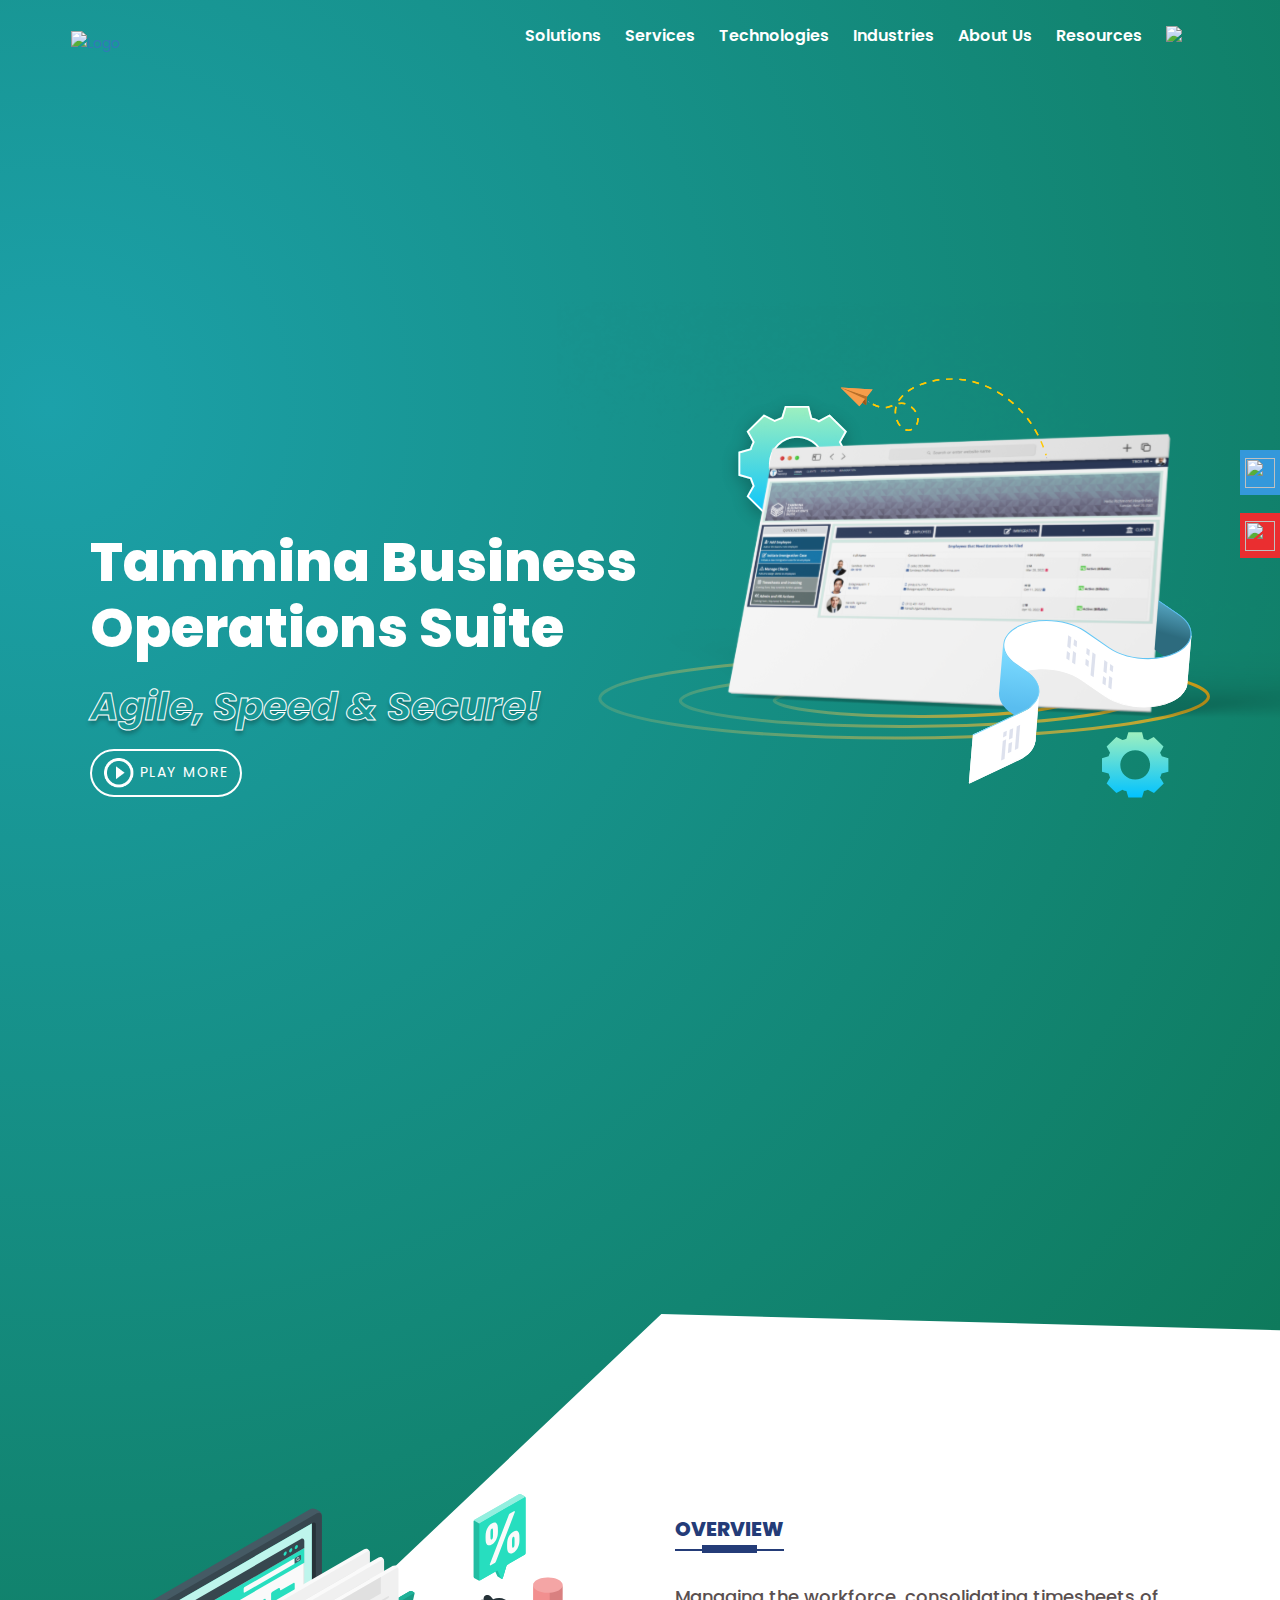
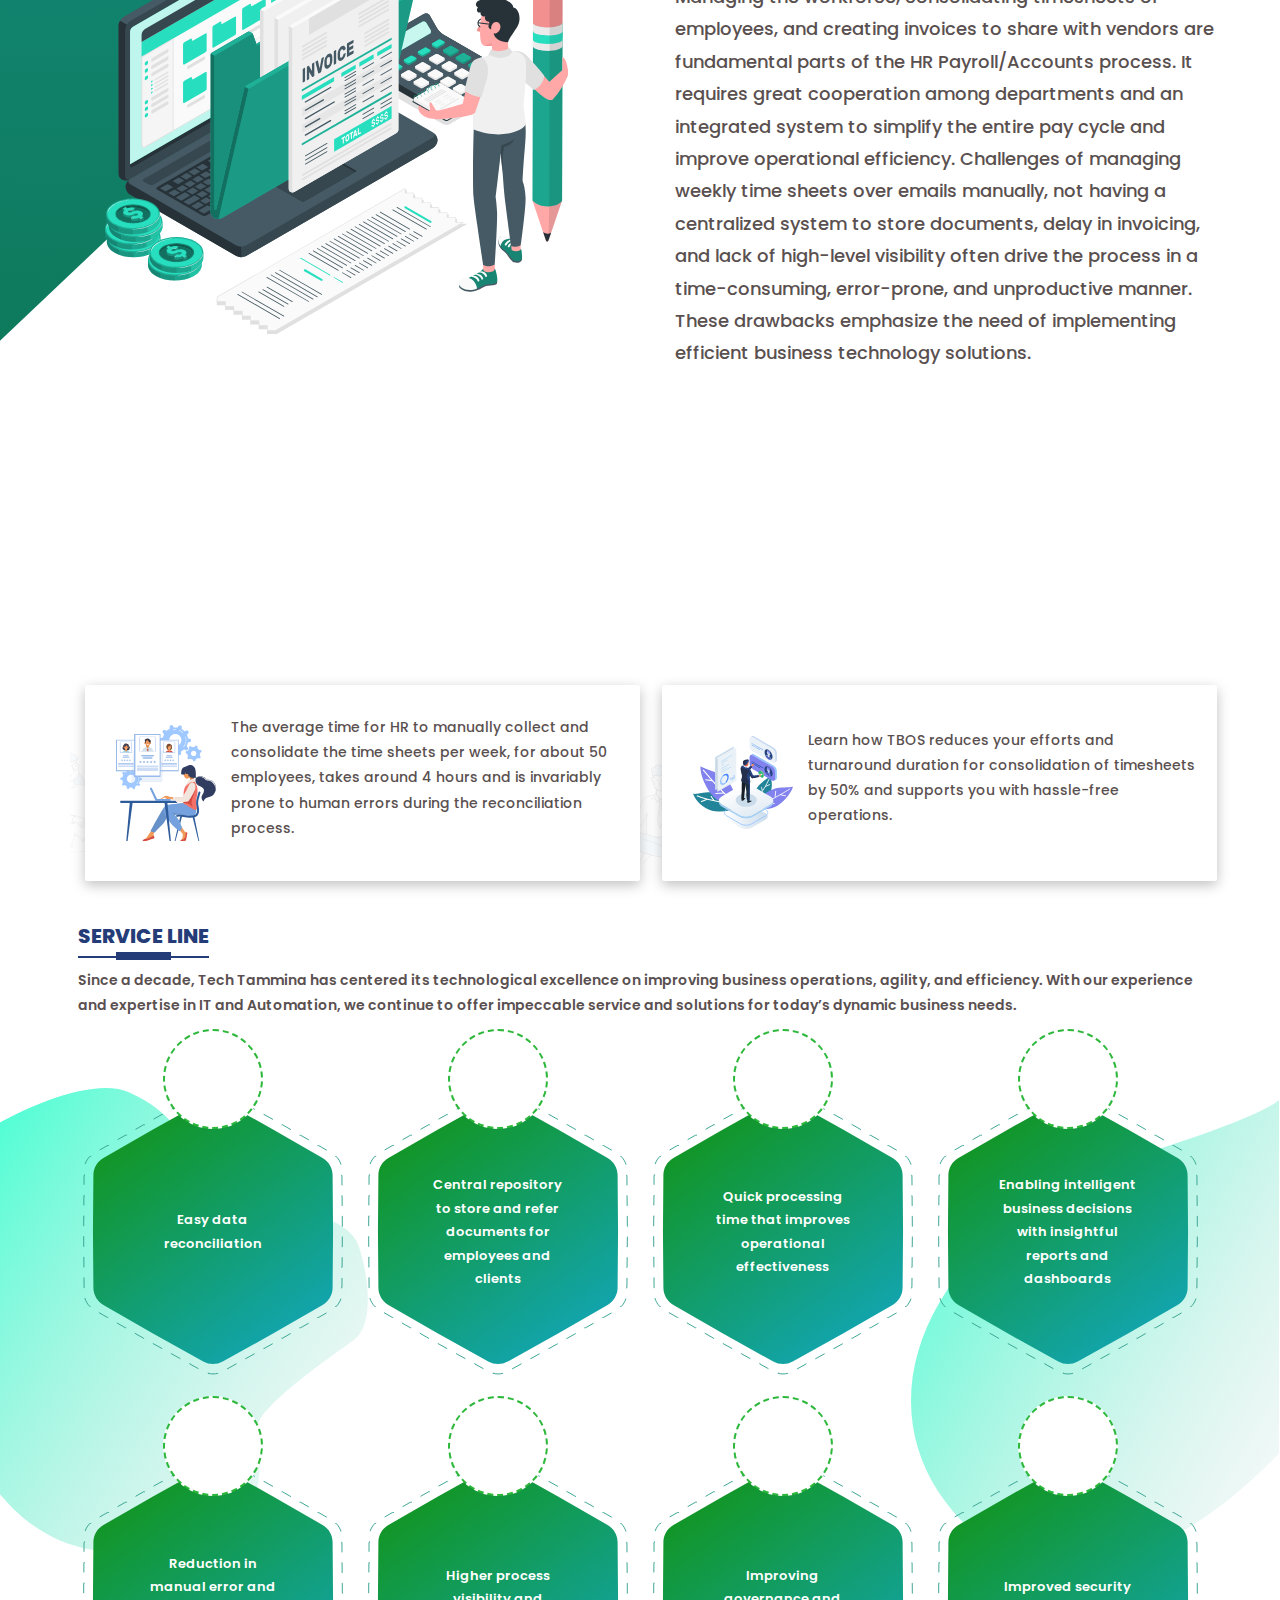
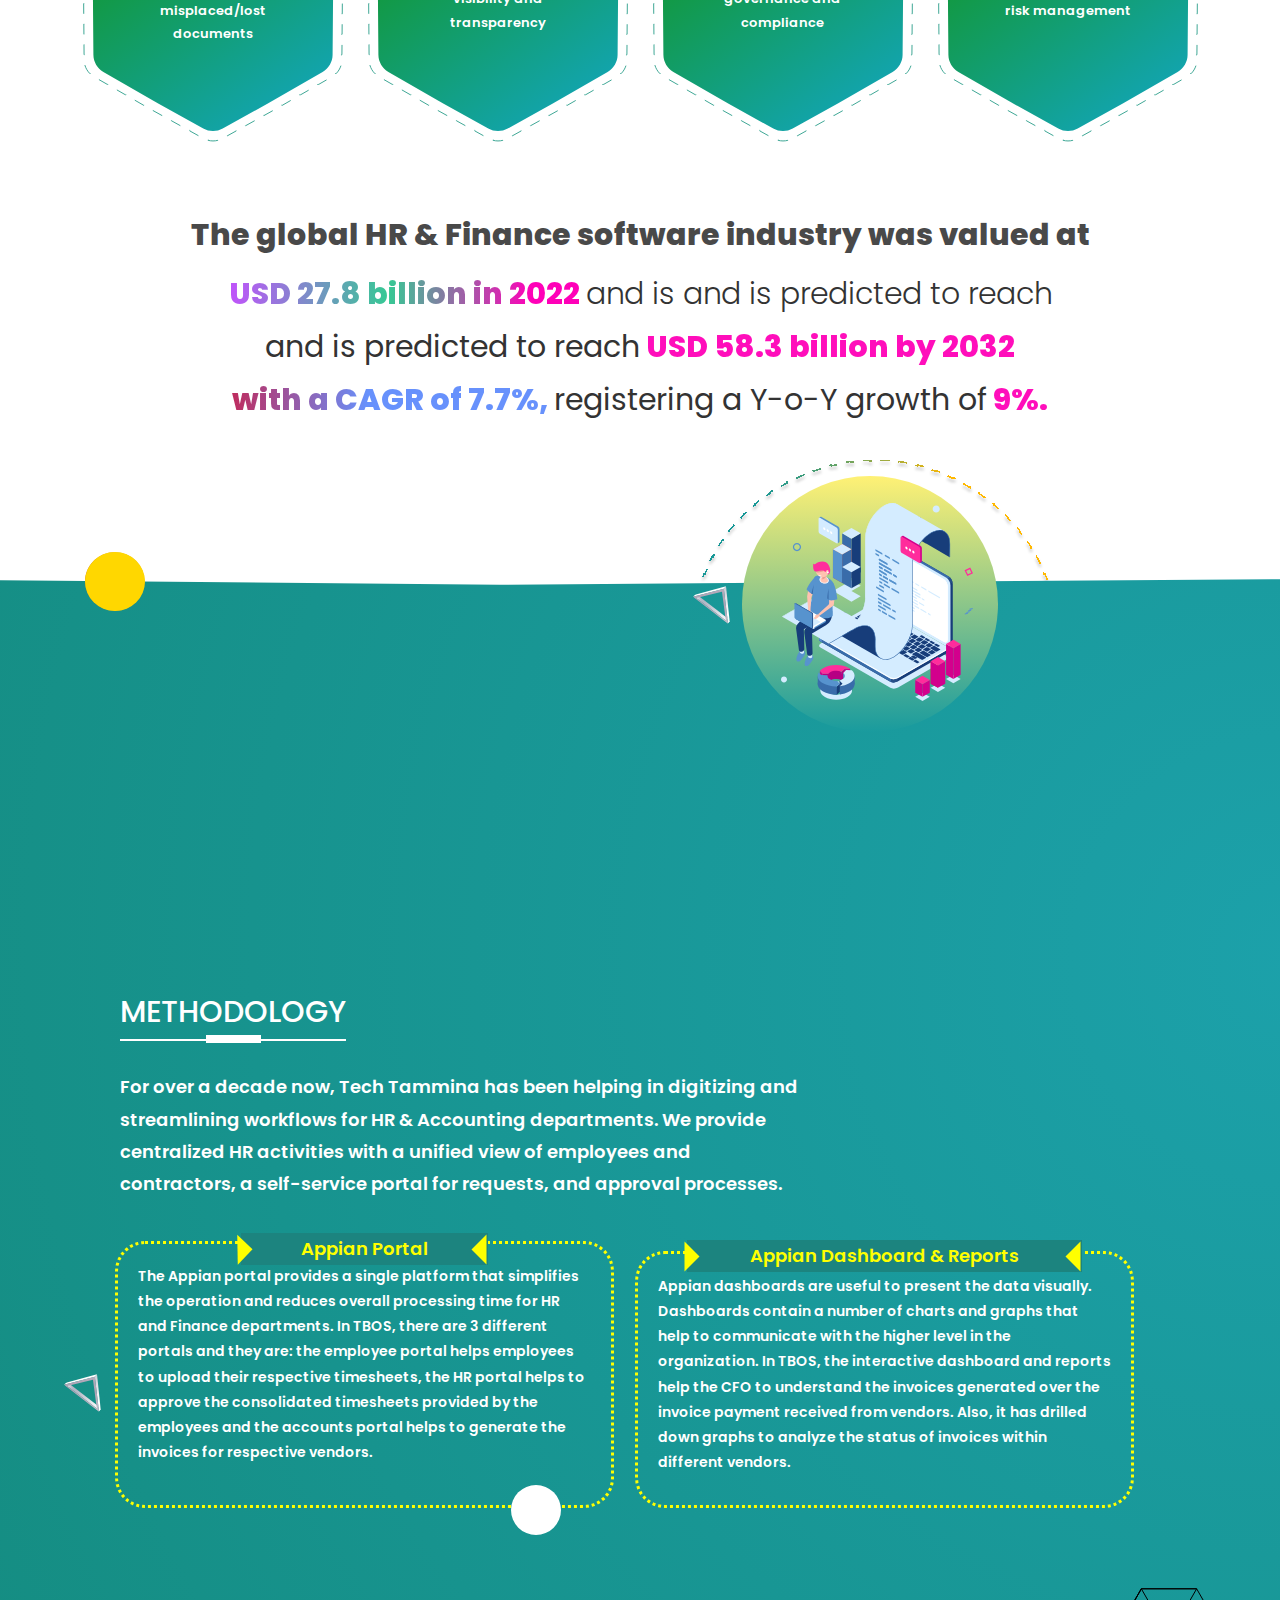
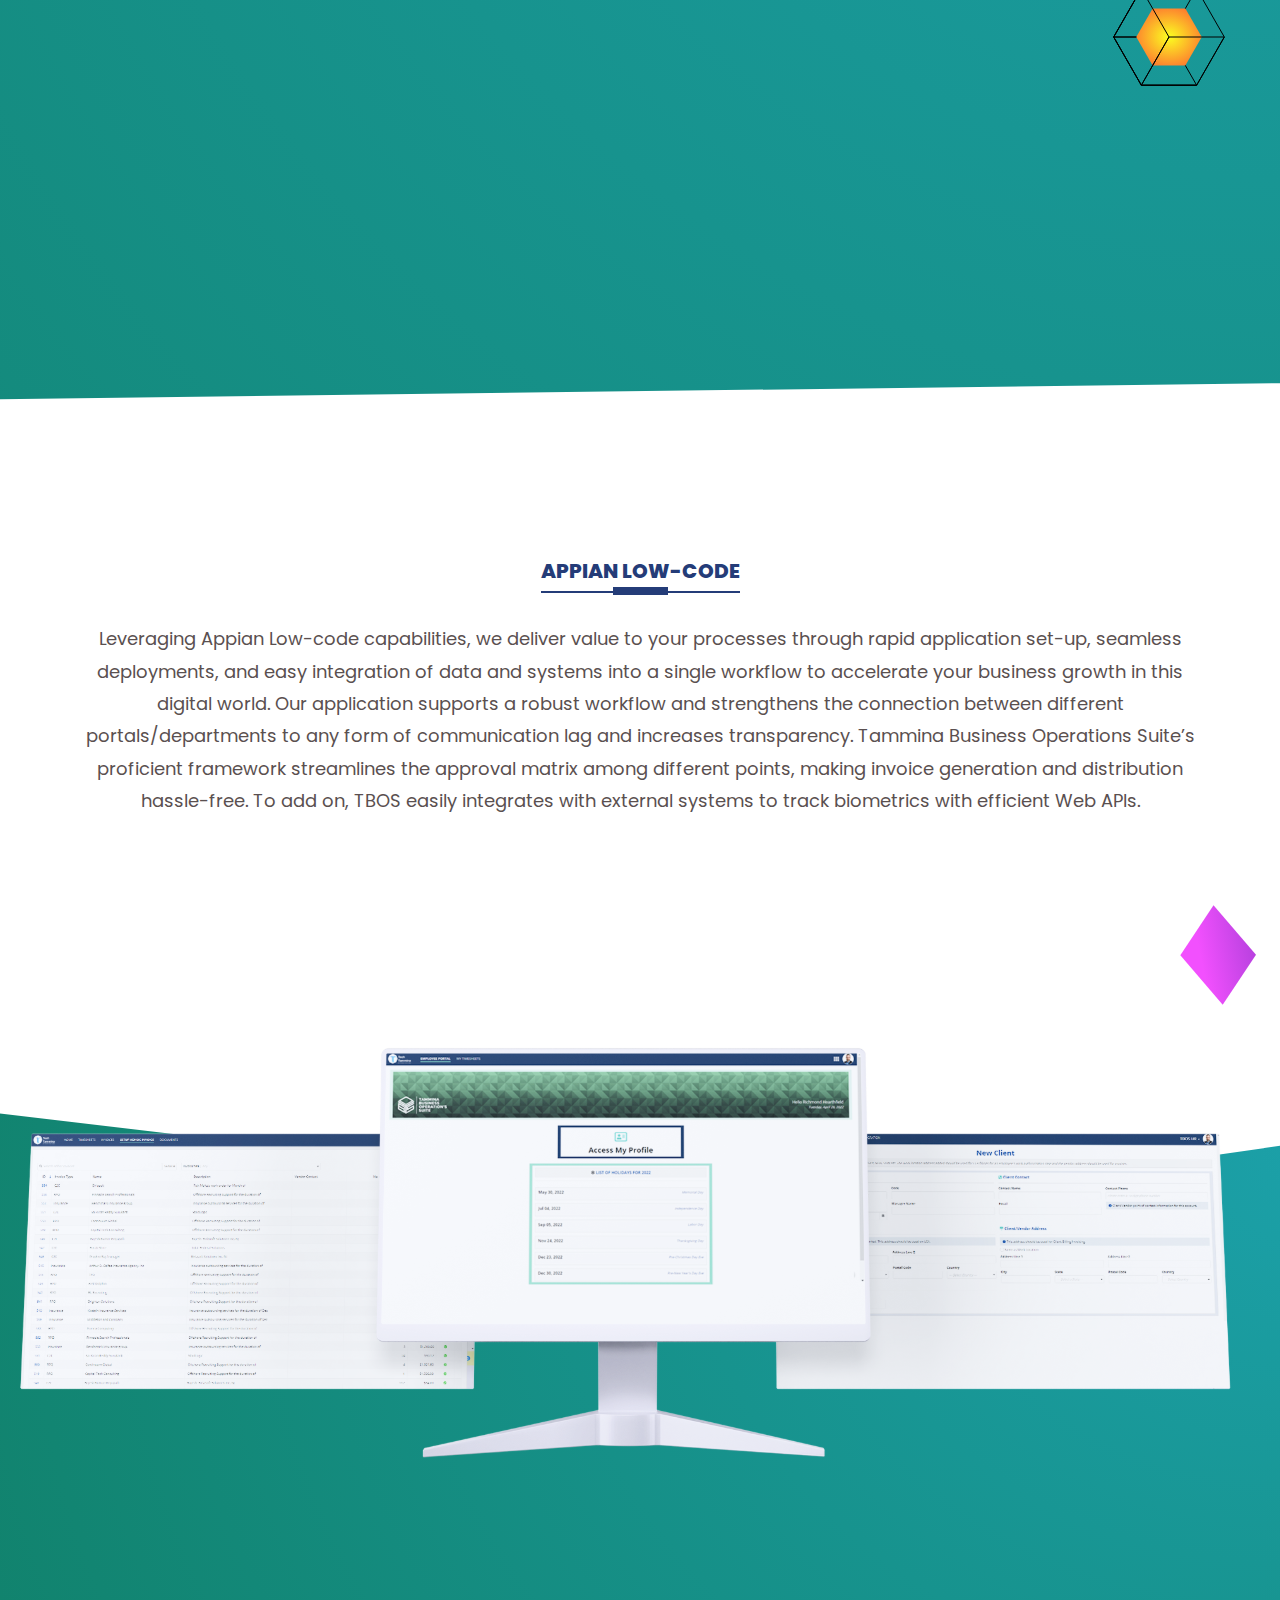
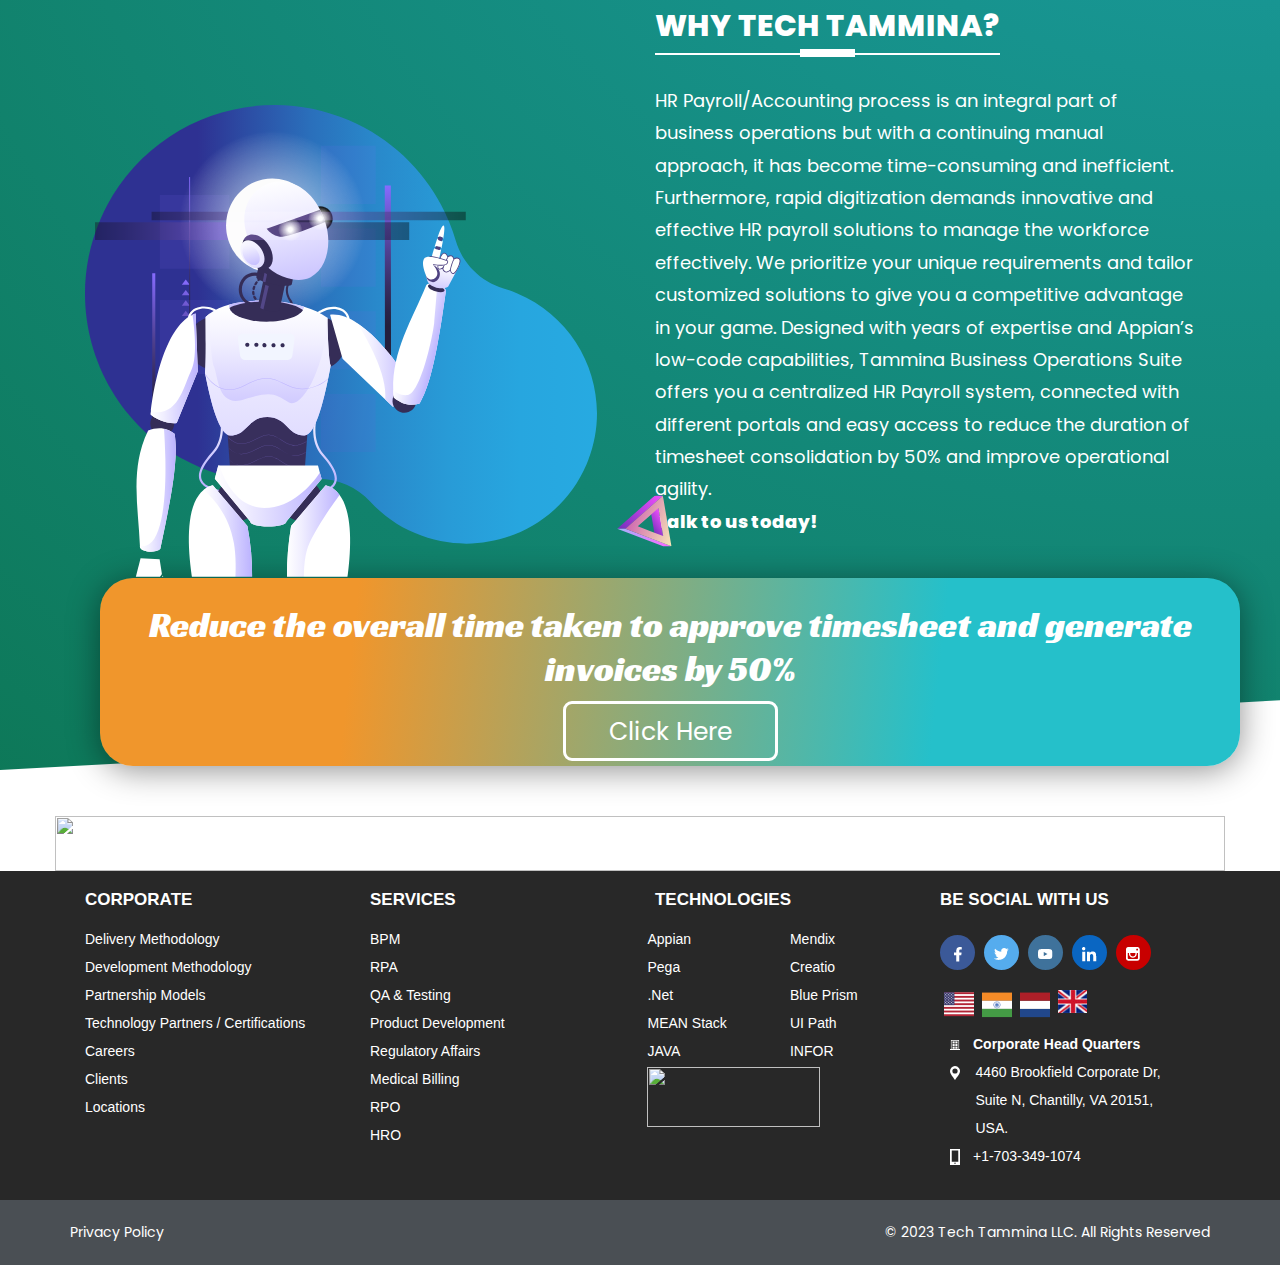
==== index.html @ 1680b422 "changes are for footer text" ====
<!doctype html>
<html lang="zxx">

<head>
    <!-- Required Meta Tags -->
    <meta charset="UTF-8">
    <meta name="viewport" content="width=device-width, initial-scale=1.0">
    <!-- Bootstrap CSS -->
    <link rel="stylesheet" href="assets/css/bootstrap.min.css">
    <!-- Flaticon CSS -->
    <link rel="stylesheet" href="assets/fonts/flaticon.css">
    <!-- Owl Carousel CSS -->
    <link rel="stylesheet" href="assets/css/owl.theme.default.min.css">
    <link rel="stylesheet" href="assets/css/owl.carousel.min.css">
    <!-- Magnific Popup CSS -->
    <link rel="stylesheet" href="assets/css/magnific-popup.min.css">
    <!-- Animate Min CSS -->
    <link rel="stylesheet" href="assets/css/animate.min.css">
    <!-- Meanmenu CSS -->
    <link rel="stylesheet" href="assets/css/meanmenu.css">
    <!-- Style CSS -->
    <link rel="stylesheet" href="assets/css/style.css">
    <!-- Responsive CSS -->
    <link rel="stylesheet" href="assets/css/responsive.css">
    <!-- Theme Dark CSS -->
    <link rel="stylesheet" href="assets/css/theme-dark.css">
    <link href="assets/font-solution/stylesheet.css" rel="stylesheet">
    <link href="https://fonts.googleapis.com/css2?family=Racing+Sans+One&display=swap" rel="stylesheet">
    <link href="assets/tems-font/templatestylesheet.css" rel="stylesheet" as="font" type="font/woff2">
    <title>Tech Tammina</title>

    <!-- Favicon -->
    <link rel="shortcut icon" href="https://www.techtammina.com/wp-content/themes/shounder/favicon.ico">
    <link rel="stylesheet" href="assets/Google-fonts/stylesheet.css" as="font" type="font/woff2">
    <link rel="stylesheet" href="https://maxcdn.bootstrapcdn.com/bootstrap/3.4.1/css/bootstrap.min.css">
</head>

<body>
    <div class="navbar-area">
        <!-- Menu For Mobile Device -->
        <div class="mobile-nav">
            <a href="https://www.techtammina.com/" class="logo">
                <img src="https://www.techtammina.com/wp-content/uploads/2018/12/Tammina-Logo.png" class="logo-one"
                    alt="Logo">
                <img src="https://www.techtammina.com/wp-content/uploads/2022/04/LOGO-TT.png" class="logo-two"
                    alt="Logo">
            </a>
        </div>

        <!-- Menu For Desktop Device -->
        <div class="main-nav nav-bar-two">
            <div class="container-fluid">
                <nav class="container navbar navbar-expand-md navbar-light ">
                    <a class="py-0" href="https://www.techtammina.com/">
                        <img src="https://www.techtammina.com/wp-content/uploads/2022/04/LOGO-TT.png" alt="Logo">
                    </a>

                    <div class="navbar-collapse mean-menu d-flex" id="navbarSupportedContent">
                        <ul class="navbar-nav ml-auto" style="margin-left: auto;">
                            <!-- <li class="nav-item">
                                <a href="https://www.techtammina.com/" class="nav-link active  pb-1">
                                    Home
                                </a>
                            </li> -->
                            <li class="nav-item">
                                <a href="#" class="nav-link">
                                    Solutions
                                </a>
                                <ul class="dropdown-menu">
                                    <li class="nav-item">
                                        <a href="https://www.techtammina.com/insurance-policy-checking/"
                                            class="nav-link">
                                            Policy Checking Automation
                                        </a>
                                    </li>
                                    <li class="nav-item">
                                        <a href="https://www.techtammina.com/invoice-automation/" class="nav-link">
                                            Invoice Automation
                                        </a>
                                    </li>
                                </ul>
                            </li>
                            <li class="nav-item">
                                <a href="#" class="nav-link  pb-1">
                                    Services
                                </a>
                                <ul class="dropdown-menu">
                                    <li class="nav-item">
                                        <a href="https://www.techtammina.com/insurance-policy-checking/"
                                            class="nav-link">
                                            Insurance Policy Checking Automation
                                        </a>
                                    </li>
                                    <li class="nav-item">
                                        <a href="https://www.techtammina.com/bpm/" class="nav-link">
                                            BPM
                                        </a>
                                    </li>
                                    <li class="nav-item">
                                        <a href="https://www.techtammina.com/rpa/" class="nav-link">
                                            RPA
                                        </a>
                                    </li>
                                    <li class="nav-item">
                                        <a href="https://www.techtammina.com/qa-and-testing/" class="nav-link">
                                            QA & Testing
                                        </a>
                                    </li>
                                    <li class="nav-item">
                                        <a href="https://www.techtammina.com/product-development/" class="nav-link">
                                            Product Development
                                        </a>
                                    </li>
                                    <li class="nav-item">
                                        <a href="https://www.techtammina.com/enterprise-mobility/" class="nav-link">
                                            Enterprise Mobility
                                        </a>
                                    </li>
                                    <li class="nav-item">
                                        <a href="#" class="nav-link">
                                            BPO
                                        </a>
                                        <ul class="dropdown-menu">
                                            <li class="nav-item">
                                                <a href="https://www.techtammina.com/hro/" class="nav-link">
                                                    HRO
                                                </a>
                                            </li>
                                            <li class="nav-item">
                                                <a href="https://www.techtammina.com/rpo/" class="nav-link">
                                                    RPO
                                                </a>
                                            </li>
                                            <li class="nav-item">
                                                <a href="techtammina.com/regulatory-affairs/" class="nav-link">
                                                    Regulatory Affairs
                                                </a>
                                            </li>
                                            <li class="nav-item">
                                                <a href="https://www.techtammina.com/medical-billing/" class="nav-link">
                                                    Medical Billing
                                                </a>
                                            </li>
                                        </ul>
                                    </li>
                                </ul>
                            </li>
                            <li class="nav-item">
                                <a href="#" class="nav-link  pb-1">
                                    Technologies
                                </a>
                                <ul class="d-flex dropdown-menu">
                                    <div class="col-lg-12">
                                        <ul class="footer-list">
                                            <li>
                                                <a href="https://www.techtammina.com/appian/">Appian</a>
                                            </li>
                                            <li>
                                                <a href="https://www.techtammina.com/mendix/">Mendix</a>
                                            </li>
                                            <li>
                                                <a href="https://www.techtammina.com/creatio/">Creatio</a>
                                            </li>
                                            <li>
                                                <a href="https://www.techtammina.com/pega/">Pega</a>
                                            </li>
                                            <li>
                                                <a href="https://www.techtammina.com/blue-prism/">Blue Prism</a>
                                            </li>
                                            <li>
                                                <a href="https://www.techtammina.com/ui-path/">UI Path</a>
                                            </li>
                                            <li>
                                                <a href="https://www.techtammina.com/infor/">INFOR</a>
                                            </li>
                                            <li>
                                                <a href="https://www.techtammina.com/mean-stack/">MEAN Stack</a>
                                            </li>
                                            <li>
                                                <a href="https://www.techtammina.com/java/">JAVA</a>
                                            </li>
                                            <li>
                                                <a href="https://www.techtammina.com/java/">.Net</a>
                                            </li>
                                        </ul>
                                    </div>
                                    <!-- <div class="col-lg-6">
                                        <ul class="footer-list">
                                           
                                        </ul>
                                    </div> -->
                                </ul>
                            </li>
                            <li class="nav-item">
                                <a href="https://www.techtammina.com/industries/" class="nav-link pb-1">
                                    Industries
                                </a>
                                <ul class="dropdown-menu">
                                    <li class="nav-item">
                                        <a href="https://www.techtammina.com/industries/#Retail" class="nav-link">
                                            Retail
                                        </a>
                                    </li>
                                    <li class="nav-item">
                                        <a href="https://www.techtammina.com/industries/#Health" class="nav-link">
                                            Health
                                        </a>
                                    </li>
                                    <li class="nav-item">
                                        <a href="https://www.techtammina.com/industries/#Education" class="nav-link">
                                            Education
                                        </a>
                                    </li>
                                    <li class="nav-item">
                                        <a href="https://www.techtammina.com/industries/#Automotive" class="nav-link">
                                            Automotive
                                        </a>
                                    </li>
                                    <li class="nav-item">
                                        <a href="https://www.techtammina.com/industries/#Logistics" class="nav-link">
                                            Logistics
                                        </a>
                                    </li>
                                    <li class="nav-item">
                                        <a href="https://www.techtammina.com/industries/#Restaurants" class="nav-link">
                                            Restaurant
                                        </a>
                                    </li>
                                    <li class="nav-item">
                                        <a href="https://www.techtammina.com/industries/#Tourism" class="nav-link">
                                            Tourism
                                        </a>
                                    </li>
                                    <li class="nav-item">
                                        <a href="https://www.techtammina.com/industries/#Financials" class="nav-link">
                                            Banking & Financial
                                        </a>
                                    </li>
                                    <li class="nav-item">
                                        <a href="https://www.techtammina.com/industries/#Utilities" class="nav-link">
                                            utilities
                                        </a>
                                    </li>
                                    <li class="nav-item">
                                        <a href="https://www.techtammina.com/industries/#Insurance" class="nav-link">
                                            Insurance
                                        </a>
                                    </li>
                                    <li class="nav-item">
                                        <a href="https://www.techtammina.com/industries/#Telecommunication"
                                            class="nav-link">
                                            Telecommunications
                                        </a>
                                    </li>
                                </ul>
                            </li>
                            <li class="nav-item">
                                <a class="nav-link  pb-1">
                                    About Us
                                </a>
                                <ul class="dropdown-menu">
                                    <li class="nav-item">
                                        <a href="https://www.techtammina.com/overview/" class="nav-link">
                                            Overview
                                        </a>
                                    </li>
                                    <li class="nav-item">
                                        <a href="https://www.techtammina.com/delivery-methodology/" class="nav-link">
                                            Delivery Methodology
                                        </a>
                                    </li>
                                    <li class="nav-item">
                                        <a href="https://www.techtammina.com/development-methodology/" class="nav-link">
                                            Development Methodology
                                        </a>
                                    </li>
                                    <li class="nav-item">
                                        <a href="https://www.techtammina.com/partnership-models/" class="nav-link">
                                            Partnership Models
                                        </a>
                                    </li>
                                    <li class="nav-item">
                                        <a href="https://www.techtammina.com/technology-partners-certifications/"
                                            class="nav-link">
                                            Technology Partners / Certifications
                                        </a>
                                    </li>
                                    <li class="nav-item">
                                        <a href="https://www.techtammina.com/clients/" class="nav-link">
                                            Clients Testimonials
                                        </a>
                                    </li>
                                    <li class="nav-item">
                                        <a href="https://www.techtammina.com/clients/" class="nav-link">
                                            Careers
                                        </a>
                                    </li>
                                </ul>
                            </li>
                            <li class="nav-item">
                                <a class="nav-link  pb-1">
                                    Resources
                                </a>
                                <ul class="dropdown-menu">
                                    <li class="nav-item">
                                        <a href="https://www.techtammina.com/case-studies/" class="nav-link">
                                            Case-Studies
                                        </a>
                                    </li>
                                    <li class="nav-item">
                                        <a href="https://www.techtammina.com/media/" class="nav-link">
                                            Media
                                        </a>
                                    </li>
                                    <li class="nav-item">
                                        <a href="https://www.techtammina.com/locations/" class="nav-link">
                                            Locations
                                        </a>
                                    </li>
                                    <li class="nav-item">
                                        <a href="https://www.techtammina.com/blog/" class="nav-link">
                                            Blog
                                        </a>
                                    </li>
                                    <li class="nav-item">
                                        <a href="https://www.techtammina.com/news-pr/" class="nav-link">
                                            News-PR
                                        </a>
                                    </li>
                                </ul>
                            </li>
                            <!-- <li class="nav-item">
                                <a href="https://www.techtammina.com/contact-us/" class="nav-link  pb-1">
                                    Contact Us
                                </a>
                            </li>
                            <li class="nav-item">
                                <a href="https://www.techtammina.com/careers/" class="nav-link pb-1">
                                    Careers
                                </a>
                            </li> -->
                            <li class="nav-item">
                                <a href="https://www.techtammina.com/contact-us/" width="21" height="21"
                                    class="nav-link pb-5">
                                    <img src="https://www.techtammina.com/wp-content/uploads/2023/04/phone.png">
                                </a>
                            </li>
                        </ul>
                    </div>
            </div>
            </nav>
        </div>
    </div>

    <div class="side-nav-responsive">
        <div class="container">
            <div class="container">
                <div class="side-nav-inner">
                    <div class="side-nav justify-content-center  align-items-center">
                        <div class="side-item">
                            <div class="search-box">
                                <i class="flaticon-loupe"></i>
                            </div>
                        </div>

                        <div class="side-item">
                            <div class="user-btn">
                                <a href="#">
                                    <i class="flaticon-contact"></i>
                                </a>
                            </div>
                        </div>

                        <div class="side-item">
                            <div class="nav-add-btn">
                                <a href="#" class="nav-menu-btn border-radius">
                                    Contact us
                                </a>
                            </div>
                        </div>
                    </div>
                </div>
            </div>
        </div>
    </div>
    </div>
    <!-- End Navbar Area -->

    <!-- Search Overlay -->


    <!-- Banner Area Two -->
    <div class="first-section">
        <div class="container first-section-content">
            <div class="row first-row">
                <div class="col-md-6 laptop-view">
                    <h2 class="text-white">Tammina Business
                        Operations Suite</h2>
                    <!-- <h2 class="text-white" style="font-weight: 300;">(TBOS)</h2> -->
                    <div>
                        <h5 class="text-white first-section_content">
                            Agile, Speed & Secure!
                        </h5>
                    </div>
                    <div class="py-3">
                        <a onclick="getform()" class="play-more"
                            href="#register">
                            <img width="30px" height="30px" src="assets/img/play-btn.webp">
                            <!-- <label class="mx-2" style="background-color: transparent; margin-bottom: 0px;">Play More</label> -->
                            Play More
                        </a>
                    </div>
                </div>
                
                <div class="col-md-6 first-section-image d-block">
                    <img src="assets/TBMS/Mockup-Home.svg" alt="">
                </div>
            </div>
            <div class="container">
                <div class="row abcd">
                    <div class="col-lg-6">
                        <img src="assets/TBMS/invoice-with-man-home.svg">
                    </div>
                    <div class="col-lg-6 abcde">
                        <div class="second-session">
                            <h3 class="second-session-text mb-5">Overview</h3>
                        </div>
                        <div>
                            <div>
                                <p class="font-weight-bold manage-text" style="font-weight: 500;">
                                    Managing the workforce, consolidating timesheets of employees, and creating invoices
                                    to share with vendors are fundamental parts of the HR Payroll/Accounts process. It
                                    requires great cooperation among departments and an integrated system to simplify
                                    the entire pay cycle and improve operational efficiency. Challenges of managing
                                    weekly time sheets over emails manually, not having a centralized system to store
                                    documents, delay in invoicing, and lack of high-level visibility often drive the
                                    process in a time-consuming, error-prone, and unproductive manner. These drawbacks
                                    emphasize the need of implementing efficient business technology solutions.
                                </p>
                            </div>
                        </div>
                    </div>
                </div>
            </div>

        </div>

    </div>

    <!-- Service Area Two End -->
    <div class="mb-5 pt-5 container  second-session second-session-bg">
        <div class="second-session-before">
            <div class="card-flex mx-0">
                <div class="col-lg-6 card card-align">
                    <div class="mx-auto py-5" style="font-size:18px">
                        <div class="d-flex">
                            <div class="w-25 card-content">
                                <img width="100px" src="assets/TBMS/Frame-sitting-women.svg" alt="intro">
                            </div>
                            <div class="w-75">
                                <p>
                                    The average time for HR to manually collect and consolidate the time sheets per
                                    week, for about 50 employees, takes around 4 hours and is invariably prone to human
                                    errors during the reconciliation process.
                                </p>
                            </div>
                        </div>
                    </div>
                </div>
                <div class="col-lg-6 card card-align card-align-left ml-auto">
                    <div class="mx-auto py-5" style="font-size:18px">
                        <div class="d-flex">
                            <div class="w-25 card-content">
                                <img width="100px" src="assets/TBMS/Fram-stanting-men.svg" alt="intro">
                            </div>
                            <div class="w-75">
                                <p>
                                    Learn how TBOS reduces your efforts and turnaround duration for consolidation of
                                    timesheets by 50% and supports you with hassle-free operations.
                                </p>
                            </div>
                        </div>
                    </div>
                </div>
            </div>
        </div>
    </div>

    <div class="container features-text">
        <div class="row">
            <div class="second-session">
                <h4 class="second-session-text">SERVICE LINE</h4>
            </div>
            <div class="mb-5">
                <p class="Text">Since a decade, Tech Tammina has centered its technological excellence on improving
                    business operations, agility, and efficiency.
                    With our experience and expertise in IT and Automation,
                    we continue to offer impeccable service and solutions for today’s dynamic business needs.</p>
            </div>
        </div>
        <div class="row mt-5 part1">
            <div class="serviceimg">
                <img src="assets/img/Vector 2.svg" alt="">
            </div>
            <div class="serviceimg2">
                <img src="assets/img/Vector 3.svg" alt="">
            </div>
            <div class="col-sm-3 d-grid-align serviceline">
                <div class="icon-1">
                    <img src="../TBOS/assets/TBMS/Icon-1.svg" alt="">
                </div>
                <p class="sample-text">Easy data reconciliation</p>
                <!-- <div class="hexagon"></div> -->
                <img src="assets/img/Star 1.svg" alt="">
            </div>
            <div class="col-sm-3 d-grid-align serviceline">
                <div class="icon-1">
                    <img src="../TBOS/assets/TBMS/icon-2.svg" alt="">
                </div>
                <p class="sample-text">Central repository to store and refer documents for employees and clients</p>
                <!-- <div class="hexagon"></div> -->
                <img src="assets/img/Star 1.svg" alt="">
            </div>
            <div class="col-sm-3 d-grid-align serviceline">
                <div class="icon-1">
                    <img src="../TBOS/assets/TBMS/icon-3.svg" alt="">
                </div>
                <p class="sample-text">Quick processing time that improves operational effectiveness</p>
                <img src="assets/img/Star 1.svg" alt="">
            </div>
            <div class="col-sm-3 d-grid-align serviceline">
                <div class="icon-1">
                    <img src="../TBOS/assets/TBMS/icon-4.svg" alt="">
                </div>
                <p class="sample-text">Enabling intelligent business decisions with insightful reports and dashboards
                </p>
                <img src="assets/img/Star 1.svg" alt="">
            </div>
        </div>
        <div class="row">
            <div class="col-sm-3 d-grid-align serviceline">
                <div class="icon-1">
                    <img src="../TBOS/assets/TBMS/icon-5.svg" alt="">
                </div>
                <p class="sample-text">Reduction in manual error and misplaced/lost documents</p>
                <img src="assets/img/Star 1.svg" alt="">
            </div>
            <div class="col-sm-3 d-grid-align serviceline">
                <div class="icon-1">
                    <img src="../TBOS/assets/TBMS/icon-6.svg" alt="">
                </div>
                <p class="sample-text">Higher process visibility and transparency</p>
                <img src="assets/img/Star 1.svg" alt="">
            </div>
            <div class="col-sm-3 d-grid-align serviceline">
                <div class="icon-1">
                    <img src="../TBOS/assets/TBMS/icon-7.svg" alt="">
                </div>
                <p class="sample-text">Improving governance and compliance</p>
                <img src="assets/img/Star 1.svg" alt="">
            </div>
            <div class="col-sm-3 d-grid-align serviceline">
                <div class="icon-1">
                    <img src="../TBOS/assets/TBMS/icon-7.svg" alt="">
                </div>
                <p class="sample-text">Improved security
                    risk management</p>
                <img src="assets/img/Star 1.svg" alt="">
            </div>
        </div>
    </div>

    <div class="container value-card">
        <div class="text-center">
            <h2 class="global-text">The global HR & Finance software industry was valued at</h2>
            <h2 class="global-value"><span class="global-value-one">USD 27.8 billion in 2022 </span><span
                    class="global-value-two">and is and is predicted to reach</span></h2>
            <h2 class="global-increase"><span>and is predicted to reach</span><span class="global-value-two"> USD 58.3
                    billion by 2032</span><span style="font-weight: bold;"></span></h2>
            <h2 class="global-increase"><span class="global-value-three">with a CAGR of 7.7%, </span><span> registering
                    a Y-o-Y growth of</span><span class="global-value-two"> 9%.</span></h2>
        </div>
    </div>

    <!-- methodology-section-starts-here -->
    <div class="methodology">
        <div class="container">
            <div class="row pt-45">
                <div class="col-12 pt-5  part10">
                    <div class="row">
                        <div class="col-md-8">
                            <h3 class="methodology-session-text mb-5">METHODOLOGY</h3>
                            <div class="information">
                                <p class="manage-text text-white">
                                    For over a decade now, Tech Tammina has been helping in digitizing and streamlining
                                    workflows for HR & Accounting departments. We provide centralized HR activities with
                                    a unified view of employees and contractors, a self-service portal for requests, and
                                    approval processes.
                                </p>
                            </div>
                        </div>
                        <div class="col-6 ellipse-laptop">
                            <img class="img-1" src="./assets/TBMS/Ellipse 4.svg" alt="">
                            <div class="ellipse-imgs">
                                <img class="img-2" src="./assets/TBMS/Ellipse 25.svg" alt="">
                            </div>
                            <img class="img-3" src="./assets/TBMS/Frame-sitting-laptop.svg" alt="">
                        </div>
                    </div>
                    <div>
                        <div class="d-lg-flex justify-content-evenly">
                            <div class="First-text">
                                <div class="omni-text">Appian Portal</div>
                                <div class="arrow-1">
                                    <!-- <img src="assets/TAMS%20imgs/Polygon%201.svg" alt=""> -->
                                </div>
                                <p>
                                    The Appian portal provides a single platform that simplifies the operation and
                                    reduces overall processing time for HR and Finance departments. In TBOS, there are 3
                                    different portals and they are: the employee portal helps employees to upload their
                                    respective timesheets, the HR portal helps to approve the consolidated timesheets
                                    provided by the employees and the accounts portal helps to generate the invoices for
                                    respective vendors.
                                </p>
                            </div>
                            <div class="second-text">
                                <div class="omni-text">Appian Dashboard & Reports</div>
                                <p>
                                    Appian dashboards are useful to present the data visually. Dashboards contain a
                                    number of charts and graphs that help to communicate with the higher level in the
                                    organization. In TBOS, the interactive dashboard and reports help the CFO to
                                    understand the invoices generated over the invoice payment received from vendors.
                                    Also, it has drilled down graphs to analyze the status of invoices within different
                                    vendors.
                                </p>
                            </div>
                        </div>
                    </div>
                </div>

            </div>
            <div class="polygon-circle">
                <img class="rotate" src="./assets/TBMS/Polygon-circle.svg" alt="">
            </div>
            <div class="pulser">
                <img src="./assets/TBMS/circle-yellow.svg" alt="">
            </div>
        </div>
    </div>



    <div class="container second-session my-5 py-5">
        <div class="text-center">
            <h3 class="second-session-text mb-5">Appian Low-Code</h3>
        </div>
        <div class="mx-auto">
            <p class="text-center appian-text">
                Leveraging Appian Low-code capabilities, we deliver value to your processes through rapid application
                set-up, seamless deployments, and easy integration of data and systems into a single workflow to
                accelerate your business growth in this digital world. Our application supports a robust workflow and
                strengthens the connection between different portals/departments to any form of communication lag and
                increases transparency. Tammina Business Operations Suite’s proficient framework streamlines the
                approval matrix among different points, making invoice generation and distribution hassle-free. To add
                on, TBOS easily integrates with external systems to track biometrics with efficient Web APIs.
            </p>
        </div>
    </div>






    <div class="tammina-session">
        <div class="text-center tammina-session-reports">
            <img class="reports-img" src="assets/TBMS/low-code-desktop.svg">
        </div>
        <div class="container tammina-session-align">
            <div class="row align-items-end">
                <div class="col-md-6 tech-robo-align">
                    <img src="assets/TAMS imgs/why-tech-robo.svg">
                </div>
                <div class="col-md-6 tammina-block">
                    <div>
                        <h3 class="second-session-text second-session-text-tammina mb-5 text-white">Why Tech Tammina?
                        </h3>
                    </div>
                    <div class="tammina-text" style="font-size: 18px;">
                        <p class="text-white appian-text" style="padding-bottom: 30px;">
                            HR Payroll/Accounting process is an integral part of business operations but with a
                            continuing manual approach, it has become time-consuming and inefficient. Furthermore, rapid
                            digitization demands innovative and effective HR payroll solutions to manage the workforce
                            effectively. We prioritize your unique requirements and tailor customized solutions to give
                            you a competitive advantage in your game. Designed with years of expertise and Appian’s
                            low-code capabilities, Tammina Business Operations Suite offers you a centralized HR Payroll
                            system, connected with different portals and easy access to reduce the duration of timesheet
                            consolidation by 50% and improve operational agility.
                            <br><span class="font-weight-bold" style="font-weight: 700;">Talk to us today!</span>
                        </p>
                    </div>
                </div>
            </div>
            <div class="container">
                <div class="design-card-support container">
                    <div class="row">
                        <div class="col-lg-12 p-2">
                            <div>
                                <h2 class="text-white">Reduce the overall time taken to approve timesheet and generate
                                    invoices by 50%
                                </h2>
                            </div>
                            <div class="Connect-content">
                                <button class="Connect-btn" data-target="#exampleModalCenter" data-toggle="modal"> <a
                                        onclick="getform()" href="#register">Click here</a></button>
                            </div>
                        </div>
                    </div>
                    <div class="primary-bg register-card" id="register" aria-hidden="true"
                        aria-labelledby="exampleModalToggleLabel" tabindex="-1">
                        <div class="">
                            <div class="">
                                <div class="cancel-form-btn" onclick="cancelmodel()">
                                </div>
                                <div class="tem-model-header">
                                    <h1 class="second-session-text text-white">Register</h1>
                                </div>
                                <div class="modal-body tem-model items-cards-bg">
                                    <!-- <div class="second-session  text-center">
                                   <img src="" alt="">
                                    <h5 class="text-white">REGISTER & GET READY TO FEEL THE CHANGE!</h5>
                                    <div class="row">
                                        <div class="col-lg-3 link"><img src="../TAMS-Appian/assets/TAMS imgs/🦆 icon _chat lines_.svg" alt="">
                                            Immediate response</div>
                                        <div class="col-lg-3 link">Reduce repeated issues</div>
                                        <div class="col-lg-3 link">Fast closure of tickets</div>
                                        <div class="col-lg-3 link">Flexible to modify changes </div>
                                    </div>
                                    <div class="stay">
                                        <p>Stay tuned for more updates and get ready to be amazed by our most
                                            versatile insurtech solution!</p>
                                    </div>
                                    <div class="think">
                                        <h2 class="think">WE THINK YOU’LL LOVE IT</h2>
                                    </div>
                                    <div class="Free-access"><p>Register & Get Free Access to Our Solution Insights!
                                    </p></div>
                                </div>
                                <script charset="utf-8" type="text/javascript" src="//js.hsforms.net/forms/embed/v2.js"></script>
                                <script>
                                  hbspt.forms.create({
                                    region: "na1",
                                    portalId: "8567207",
                                    formId: "f99d2668-de2d-441f-8d61-1ea1c1e51721"
                                  });
                                </script> -->
                                    <div class="container w-auto">
                                        <div class="row" style="padding: 50px 0px;">
                                            <div class="col-md-6 items-cards d-grid-align">
                                                <div class="row mb-5">
                                                    <div class="col-md-3 text-center px-0">
                                                        <img src="assets/img/CENTRALIZED REPOSITORY OF EMPLOYEES.svg"
                                                            alt="">
                                                    </div>
                                                    <div
                                                        class="col-md-9  text-left d-flex align-items-center items-seleted-text">
                                                        <h4>Centralized repository</h4>
                                                    </div>
                                                </div>
                                                <div class="row mb-5">
                                                    <div class="col-md-3 text-center px-0">
                                                        <img src="assets/img/CONSOLIDATE THE TIMESHEET.svg" alt="">
                                                    </div>
                                                    <div
                                                        class="col-md-9 text-left d-flex align-items-center items-seleted-text">
                                                        <h4>Timesheet management</h4>
                                                    </div>
                                                </div>
                                                <div class="row mb-5">
                                                    <div class="col-md-3 text-center px-0">
                                                        <img src="assets/img/FAST GENERATION OF INVOICES.svg" alt="">
                                                    </div>
                                                    <div
                                                        class="col-md-9 text-left d-flex align-items-center items-seleted-text">
                                                        <h4>Fast generation of invoices</h4>
                                                    </div>
                                                </div>
                                                <div>
                                                    <p class="card-form-text">Effective timesheet management for your
                                                        better business!</p>
                                                </div>
                                            </div>
                                            <div class="col-md-6 form-card mt-5">
                                                <div>
                                                    <div class="REGISTER-text">
                                                        <h4>ENROLL FOR BETTER BUSINESS!</h4>
                                                    </div>
                                                    <script charset="utf-8" type="text/javascript"
                                                        src="//js.hsforms.net/forms/embed/v2.js"></script>

                                                    <script>
                                                        hbspt.forms.create({
                                                            region: "na1",
                                                            portalId: "8567207",
                                                            formId: "f99d2668-de2d-441f-8d61-1ea1c1e51721"
                                                        });
                                                    </script>
                                                </div>
                                            </div>
                                        </div>
                                    </div>
                                </div>
                            </div>
                        </div>
                    </div>
                </div>
            </div>
        </div>
    </div>
    <div class="text-center mt-5">
        <img src="https://www.techtammina.com/wp-content/uploads/2019/02/footer-bottom-buildings-3-1-1170x55.jpg"
            width="1170" height="55">
    </div>
    <footer class="footer-area footer-bg2">
        <div class="container">
            <div class="footer-midal">
                <div class="row">
                    <div class="col-sm-7 col-md-9 footer-sm">
                        <div class="row">
                            <div class="col-lg-4 col-sm-12 col-md-4">
                                <div class="footer-widget">
                                    <h3>Corporate</h3>
                                    <ul class="footer-list">
                                        <li>
                                            <a href="https://www.techtammina.com/delivery-methodology/">Delivery
                                                Methodology</a>
                                        </li>
                                        <li>
                                            <a href="https://www.techtammina.com/development-methodology/">Development
                                                Methodology</a>
                                        </li>
                                        <li>
                                            <a href="https://www.techtammina.com/partnership-models/">Partnership
                                                Models</a>
                                        </li>
                                        <li>
                                            <a href="https://www.techtammina.com/technology-partners-certifications/">Technology
                                                Partners / Certifications</a>
                                        </li>
                                        <li>
                                            <a href="https://www.techtammina.com/careers/">Careers</a>
                                        </li>
                                        <li>
                                            <a href="https://www.techtammina.com/clients/">Clients</a>
                                        </li>
                                        <li>
                                            <a href="https://www.techtammina.com/locations/">Locations</a>
                                        </li>
                                    </ul>
                                </div>
                            </div>
                            <div class="col-lg-4 col-sm-12 col-md-4">
                                <div class="footer-widget">
                                    <h3>Services</h3>
                                    <ul class="footer-list">
                                        <li>
                                            <a href="https://www.techtammina.com/bpm/">BPM</a>
                                        </li>
                                        <li>
                                            <a href="https://www.techtammina.com/rpa/">RPA</a>
                                        </li>
                                        <li>
                                            <a href="https://www.techtammina.com/qa-and-testing/">QA & Testing</a>
                                        </li>
                                        <li>
                                            <a href="https://www.techtammina.com/product-development/">Product
                                                Development</a>
                                        </li>
                                        <li>
                                            <a href="https://www.techtammina.com/regulatory-affairs/">Regulatory
                                                Affairs</a>
                                        </li>
                                        <li>
                                            <a href="https://www.techtammina.com/medical-billing/">Medical Billing</a>
                                        </li>
                                        <li>
                                            <a href="https://www.techtammina.com/rpo/">RPO</a>
                                        </li>
                                        <li>
                                            <a href="https://www.techtammina.com/hro/">HRO</a>
                                        </li>
                                    </ul>
                                </div>
                            </div>
                            <div class="col-lg-4 col-sm-12 col-md-4">
                                <div class="footer-widget">
                                    <h3>Technologies</h3>
                                    <div class="row">
                                        <div class="col-6">
                                            <ul class="footer-list">
                                                <li>
                                                    <a href="https://www.techtammina.com/appian/">Appian</a>
                                                </li>
                                                <li>
                                                    <a href="https://www.techtammina.com/pega/">Pega</a>
                                                </li>
                                                <li>
                                                    <a href="https://www.techtammina.com/asp-net/">.Net</a>
                                                </li>
                                                <li>
                                                    <a href="https://www.techtammina.com/mean-stack/">MEAN Stack</a>
                                                </li>
                                                <li>
                                                    <a href="https://www.techtammina.com/java/">JAVA</a>
                                                </li>
                                            </ul>
                                        </div>
                                        <div class="col-6">
                                            <ul class="footer-list">
                                                <li>
                                                    <a href="https://www.techtammina.com/mendix/">Mendix</a>
                                                </li>
                                                <li>
                                                    <a href="https://www.techtammina.com/creatio/">Creatio</a>
                                                </li>
                                                <li>
                                                    <a href="https://www.techtammina.com/blue-prism/">Blue Prism</a>
                                                </li>
                                                <li>
                                                    <a href="https://www.techtammina.com/ui-path/">UI Path</a>
                                                </li>
                                                <li>
                                                    <a href="https://www.techtammina.com/infor/">INFOR</a>
                                                </li>
                                            </ul>
                                        </div>
                                        <div class="my-1">
                                            <img width="340" height="100" class="techno-img"
                                                src="https://www.techtammina.com/wp-content/uploads/2023/04/OCP3-2.webp">
                                        </div>
                                    </div>
                                </div>
                            </div>
                        </div>
                    </div>
                    <div class="col-md-3">
                        <div class="footer-widget">
                            <h3>Be Social With Us</h3>
                            <div class="footer-social-icon py-3">
                                <ul class="social-link">
                                    <li>
                                        <a href="https://www.facebook.com/TechTamminaLLC" target="_blank">
                                            <img src="assets/img/fb.webp">
                                        </a>
                                    </li>
                                    <li>
                                        <a href="https://twitter.com/TechTamminaLLC" target="_blank">
                                            <img src="assets/img/Icon awesome-twitter.webp">

                                        </a>
                                    </li>
                                    <li>
                                        <a href="https://www.youtube.com/channel/UCvz9etrYdZkFgZprLVCpnXg"
                                            target="_blank">
                                            <img src="assets/img/Icon awesome-youtube.webp">
                                        </a>
                                    </li>
                                    <li>
                                        <a href="https://www.linkedin.com/company/techtamminallc?original_referer=https%3A%2F%2Fwww.techtammina.com%2F"
                                            target="_blank">
                                            <img src="assets/img/linkedIn.png">
                                        </a>
                                    </li>
                                    <li>
                                        <a href="https://www.instagram.com/tech.tammina/" target="_blank">
                                            <img src="assets/img/instagram.webp">
                                        </a>
                                    </li>
                                </ul>
                            </div>
                            <!-- flags -->
                            <div class="vc_tta-tabs-container">
                                <ul class="vc_tta-tabs-list d-flex p-0" style="margin-bottom: 0;">
                                    <li onclick="usa()" class="vc_tta-tab vc_active" data-vc-tab=""><a href="#usa"
                                            data-vc-tabs="" data-vc-container=".vc_tta"><img class="flags"
                                                src="assets/img/US-Flag.svg"></a>
                                    </li>
                                    <li onclick="india()" class="vc_tta-tab" data-vc-tab=""><a href="#india"
                                            data-vc-tabs="" data-vc-container=".vc_tta"><img class="flags"
                                                src="assets/img/Indain-Flag.svg"></a>
                                    </li>
                                    <li onclick="natherland()" class="vc_tta-tab" data-vc-tab=""><a href="#netherlands"
                                            data-vc-tabs="" data-vc-container=".vc_tta"><img class="flags"
                                                src="assets/img/Netherlands-flag.svg"></a></li>
                                    <li onclick="england()" class="vc_tta-tab" data-vc-tab=""><a href="#uk"
                                            data-vc-tabs="" data-vc-container=".vc_tta"><img class="flags engflag"
                                                src="assets/img/uk.jpg"></a>
                                    </li>
                                </ul>
                            </div>
                            <!-- USA -->
                            <div id="usa" class="ml-3">
                                <ul class="footer-list">
                                    <li>
                                        <span>
                                            <img class="icon-width" src="assets/img/building.svg">
                                        </span>
                                        <b>
                                            Corporate Head Quarters
                                        </b>

                                    </li>
                                    <li>
                                        <span>
                                            <img class="icon-width" src="assets/img/location.svg">
                                        </span>
                                        <span class="px-1">
                                            4460 Brookfield Corporate Dr,<br> Suite N, Chantilly, VA 20151,<br> USA.
                                        </span>
                                    </li>
                                    <li>
                                        <span>
                                            <img class="icon-width" src="assets/img/phone.svg">
                                        </span>
                                        <span>
                                            +1-703-349-1074
                                        </span>
                                    </li>



                                </ul>
                            </div>

                            <!-- india -->
                            <div id="india" class="ml-3">

                                <ul class="footer-list mb-4 pb-1">
                                    <li>
                                        <span>
                                            <img class="icon-width" src="assets/img/building.svg">
                                        </span>
                                        <b>
                                            Sree Tammina Software Solutions (I) PVT LTD
                                        </b>

                                    </li>
                                    <li>
                                        <span>
                                            <img class="icon-width" src="assets/img/location.svg">
                                        </span>
                                        <span class="px-1">
                                            SVS Towers, Visakhapatnam, Andhra Pradesh - 530016, India
                                        </span>
                                    </li>
                                    <li>
                                        <span>
                                            <img class="icon-width" src="assets/img/phone.svg">
                                        </span>
                                        <span>
                                            +91-891-2555-200/204
                                        </span>
                                    </li>

                                </ul>


                                <!-- hyderbad -->


                                <ul class="footer-list">
                                    <li>
                                        <span>
                                            <img class="icon-width" src="assets/img/building.svg">
                                        </span>
                                        <b>
                                            Sree Tammina Software Solutions (I) PVT LTD
                                        </b>

                                    </li>
                                    <li>
                                        <span>
                                            <img class="icon-width" src="assets/img/location.svg">
                                        </span>
                                        <span class="px-1">
                                            2nd Floor, C-Block, Win Win Towers, Madhapur, HITEC City, Hyderabad,
                                            Telangana - 500081, India
                                        </span>
                                    </li>

                                </ul>


                            </div>

                            <!-- NotherLand -->
                            <div id="NotherLand" class="ml-3">
                                <ul class="footer-list">
                                    <li>
                                        <span>
                                            <img class="icon-width" src="assets/img/building.svg">
                                        </span>
                                        <b>
                                            Tech Tammina BV
                                        </b>

                                    </li>
                                    <li>
                                        <span>
                                            <img class="icon-width" src="assets/img/location.svg">
                                        </span>
                                        <span class="px-1">
                                            Keizersgracht 391A, 1016 EJ, Amsterdam, Netherlands
                                        </span>
                                    </li>
                                    <li>
                                        <span>
                                            <img class="icon-width" src="assets/img/phone.svg">
                                        </span>
                                        <span>
                                            +31-645-828-790
                                        </span>
                                    </li>
                                </ul>
                            </div>

                            <!-- England
                             -->
                            <div id="Endland" class="ml-3">
                                <ul class="footer-list">
                                    <li>
                                        <span>
                                            <img class="icon-width" src="assets/img/building.svg">
                                        </span>
                                        <b>
                                            Tech Tammina LTD
                                        </b>

                                    </li>
                                    <li>
                                        <span>
                                            <img class="icon-width" src="assets/img/location.svg">
                                        </span>
                                        <span class="px-1">
                                            Woodberry House, 2 Woodberry Grove,<br> Finchley, London - N12 0DR<br>United
                                            Kingdom
                                        </span>
                                    </li>
                                </ul>
                            </div>
                        </div>
                    </div>
                </div>
            </div>
        </div>
    </footer>
    <div class="footer-bottom">
        <div class="container">
            <div class="copy-right-area">
                <div class="row">
                    <div class="col-lg-8 px-0">
                        <div class="copy-right-text text-left">
                            <a href="https://www.techtammina.com/privacy-policy/" target="_blank" class="text-white">
                                Privacy Policy
                            </a>
                        </div>
                    </div>

                    <div class="col-lg-4 px-0">
                        <div class="copy-right-list text-right">
                            <a href="https://www.techtammina.com/" target="_blank" class="text-white">© 2023 Tech
                                Tammina LLC. All Rights
                                Reserved</a>
                        </div>
                    </div>
                </div>
            </div>
        </div>
    </div>
    <div>
        <div class="whats-app">
            <img width="30" height="30" src="http://www.techtammina.com/wp-content/uploads/phone_icon.png">
            <a href="">+1 &nbsp; 703-349-1074 </a>
        </div>
        <div class="whats-app email-img">
            <img width="30" height="30" src="http://www.techtammina.com/wp-content/uploads/mail.png">
            <a href="">info@tammina.com</a>
        </div>
    </div>
    <!-- Footer Area End -->


    <!-- Jquery Min JS -->

    <script src="assets/js/jquery.min.js"></script>
    <script src="assets/forms.js"></script>
    <!-- Bootstrap Bundle Min JS -->
    <script src="assets/js/bootstrap.bundle.min.js"></script>
    <!-- Wow Min JS -->
    <script src="assets/js/wow.min.js"></script>
    <!-- Owl Carousel Min JS -->
    <script src="assets/js/owl.carousel.min.js"></script>
    <!-- Magnific Popup Min JS -->
    <script src="assets/js/jquery.magnific-popup.min.js"></script>
    <!-- Meanmenu JS -->
    <script src="assets/js/meanmenu.js"></script>
    <!-- Ajaxchimp Min JS -->
    <script src="assets/js/jquery.ajaxchimp.min.js"></script>
    <!-- Form Validator Min JS -->
    <script src="assets/js/form-validator.min.js"></script>
    <!-- Contact Form JS -->
    <script src="assets/js/contact-form-script.js"></script>
    <!-- Custom JS -->
    <script src="assets/js/custom.js"></script>
    <script src="https://ajax.googleapis.com/ajax/libs/jquery/3.6.3/jquery.min.js"></script>
    <script src="https://maxcdn.bootstrapcdn.com/bootstrap/3.4.1/js/bootstrap.min.js"></script>
    <script>
        function getform() {
            document.getElementById('register').style.cssText =
                "display:block; animation:result 1s ease-out; padding:20px 10px; border-radius:5px;margin: auto;left: 0;right: 0;width: 80%;"
        }
        function cancelmodel() {
            document.getElementById('register').style.display = "none"
        }

        function reveal() {
            var reveals = document.querySelectorAll('.first-card, .two, .threes, .four');

            for (var i = 0; i < reveals.length; i++) {
                var windowHeight = window.innerHeight;
                var elementTop = reveals[i].getBoundingClientRect().top;
                var elementVisible = 150;

                if (elementTop < windowHeight - elementVisible) {
                    reveals[i].classList.add("active");
                } else {
                    reveals[i].classList.remove("active");
                }
            }
        }

        window.addEventListener("scroll", reveal);
    </script>
    <script>

        function usa() {
            this.document.getElementById('india').style.display = "none"
            this.document.getElementById('usa').style.display = "block"
            this.document.getElementById('NotherLand').style.display = "none"
            this.document.getElementById('Endland').style.display = "none"
        }

        function india() {
            this.document.getElementById('india').style.display = "block"
            this.document.getElementById('usa').style.display = "none"
            this.document.getElementById('NotherLand').style.display = "none"
            this.document.getElementById('Endland').style.display = "none"
        }

        function natherland() {
            this.document.getElementById('india').style.display = "none"
            this.document.getElementById('usa').style.display = "none"
            this.document.getElementById('NotherLand').style.display = "block"
            this.document.getElementById('Endland').style.display = "none"
        }

        function england() {
            this.document.getElementById('india').style.display = "none"
            this.document.getElementById('usa').style.display = "none"
            this.document.getElementById('NotherLand').style.display = "none"
            this.document.getElementById('Endland').style.display = "block"
        }

    </script>
</body>

</html>
---- assets/css/meanmenu.css ----
.mean-container .mean-bar {
	float: left;
	width: 100%;
	position: absolute;
	background: transparent;
	padding: 20px 0 0;
	z-index: 999;
	border-bottom: 1px solid rgba(0, 0, 0, 0.03);
	height: 55px;
}
.mean-container a.meanmenu-reveal {
	width: 35px;
	height: 30px;
	padding: 12px 15px 0 0;
	position: absolute;
	right: 0;
	cursor: pointer;
	color: #ff3900;
	text-decoration: none;
	font-size: 16px;
	text-indent: -9999em;
	line-height: 22px;
	font-size: 1px;
	display: block;
	font-weight: 700;
}
.mean-container a.meanmenu-reveal span {
    display: block;
    background: #2966be;
    position: relative;
    height: 4px;
    margin-top: -5px;
    top: 8px;
    border-radius: 3px;
}
.mean-container .mean-nav {
	float: left;
	width: 100%;
	background: #ffffff;
	margin-top: 55px;
}
.mean-container .mean-nav ul {
	padding: 0;
	margin: 0;
	width: 100%;
	border: none;
	list-style-type: none;
}
.mean-container .mean-nav ul li {
	position: relative;
	float: left;
	width: 100%;
}
.mean-container .mean-nav ul li a {
	display: block;
	float: left;
	width: 90%;
	padding: 1em 5%;
	margin: 0;
	text-align: left;
	color: #677294;
	border-top: 1px solid #DBEEFD;
	text-decoration: none;
}
.mean-container .mean-nav ul li a.active {
	color: #000000;
}
.mean-container .mean-nav ul li li a {
	width: 80%;
	padding: 1em 10%;
	color: #677294;
	border-top: 1px solid #DBEEFD;
	opacity: 1;
	filter: alpha(opacity=75);
	text-shadow: none !important;
	visibility: visible;
	text-transform: none;
	font-size: 14px;
}
.mean-container .mean-nav ul li.mean-last a {
	border-bottom: none;
	margin-bottom: 0;
}
.mean-container .mean-nav ul li li li a {
	width: 70%;
	padding: 1em 15%;
}
.mean-container .mean-nav ul li li li li a {
	width: 60%;
	padding: 1em 20%;
}
.mean-container .mean-nav ul li li li li li a {
	width: 50%;
	padding: 1em 25%;
}
.mean-container .mean-nav ul li a:hover {
	background: #252525;
	background: rgba(255,255,255,0.1);
}
.mean-container .mean-nav ul li a.mean-expand {
	margin-top: 3px;
	width: 100%;
	height: 24px;
	padding: 12px !important;
	text-align: right ;
	position: absolute;
	right: 0;
	top: 0;
	z-index: 2;
	font-weight: 700;
	background: transparent;
	border: none !important;
}
.mean-container .mean-push {
	float: left;
	width: 100%;
	padding: 0;
	margin: 0;
	clear: both;
}
.mean-nav .wrapper {
	width: 100%;
	padding: 0;
	margin: 0;
}
/* Fix for box sizing on Foundation Framework etc. */
.mean-container .mean-bar, .mean-container .mean-bar * {
	-webkit-box-sizing: content-box;
	-moz-box-sizing: content-box;
	box-sizing: content-box;
}
.mean-remove {
	display: none !important;
}
.mobile-nav {
    display: none;
}
.mobile-nav.mean-container .mean-nav ul li a.active {
    color: #FF2D55;
}
.main-nav {
    background: #000;
    top: 0;
    left: 0;
    padding-top: 15px;
    padding-bottom: 15px;
    width: 100%;
    z-index: 999;
    height: auto;
}
.mean-nav .dropdown-toggle::after {
	display: none;
}
.navbar-light .navbar-brand, .navbar-light .navbar-brand:hover {
    color: #fff;
    font-weight: bold;
    text-transform: uppercase;
    line-height: 1;
}
.main-nav nav ul {
    padding: 0;
    /* margin: 0; */
    list-style-type: none;
}
.main-nav nav .navbar-nav .nav-item {
    position: relative;
    padding: 15px 0;
}
.main-nav nav .navbar-nav .nav-item a {
    font-weight: 500;
    font-size: 16px;
    text-transform: uppercase;
    color: #ffffff;
    padding-left: 0;
    padding-right: 0;
    padding-top: 0;
    padding-bottom: 0;
    margin-left: 15px;
    margin-right: 15px;
}
.main-nav nav .navbar-nav .nav-item a:hover, 
.main-nav nav .navbar-nav .nav-item a:focus, 
.main-nav nav .navbar-nav .nav-item a.active {
    color: #FF2D55;
}
.main-nav nav .navbar-nav .nav-item:hover a {
    color: #FF2D55;
}
.main-nav nav .navbar-nav .nav-item .dropdown-menu {
    -webkit-box-shadow: 0 0 30px 0 rgba(0, 0, 0, 0.05);
    box-shadow: 0 0 30px 0 rgba(0, 0, 0, 0.05);
    background: #0d1028;
    position: absolute;
    top: 80px;
    left: 0;
    width: 250px;
    z-index: 99;
    display: block;
    padding-top: 20px;
    padding-left: 5px;
    padding-right: 5px;
    padding-bottom: 20px;
    opacity: 0;
    visibility: hidden;
    -webkit-transition: all 0.3s ease-in-out;
    transition: all 0.3s ease-in-out;
}
.main-nav nav .navbar-nav .nav-item .dropdown-menu li {
    position: relative;
    padding: 0;
}
.main-nav nav .navbar-nav .nav-item .dropdown-menu li a {
    font-size: 15px;
    font-weight: 500;
    text-transform: capitalize;
    padding: 9px 15px;
    margin: 0;
    display: block;
    color: #ffffff;
}
.main-nav nav .navbar-nav .nav-item .dropdown-menu li a:hover, 
.main-nav nav .navbar-nav .nav-item .dropdown-menu li a:focus, 
.main-nav nav .navbar-nav .nav-item .dropdown-menu li a.active {
    color: #FF2D55;
}
.main-nav nav .navbar-nav .nav-item .dropdown-menu li .dropdown-menu {
    position: absolute;
    left: -100%;
    top: 0;
    opacity: 0 !important;
    visibility: hidden !important;
}
.main-nav nav .navbar-nav .nav-item .dropdown-menu li:hover .dropdown-menu {
    opacity: 1 !important;
    visibility: visible !important;
    top: -20px !important;
}
.main-nav nav .navbar-nav .nav-item .dropdown-menu li .dropdown-menu li .dropdown-menu {
    position: absolute;
    left: -100%;
    top: 0;
    opacity: 0 !important;
    visibility: hidden !important;
}
.main-nav nav .navbar-nav .nav-item .dropdown-menu li:hover .dropdown-menu li:hover .dropdown-menu {
    opacity: 1 !important;
    visibility: visible !important;
    top: -20px !important;
}
.main-nav nav .navbar-nav .nav-item .dropdown-menu li .dropdown-menu li a {
    color: #ffffff;
    text-transform: capitalize;
}
.main-nav nav .navbar-nav .nav-item .dropdown-menu li .dropdown-menu li a:hover, 
.main-nav nav .navbar-nav .nav-item .dropdown-menu li .dropdown-menu li a:focus, 
.main-nav nav .navbar-nav .nav-item .dropdown-menu li .dropdown-menu li a.active {
    color: #ffffff;
}
.main-nav nav .navbar-nav .nav-item:hover ul {
    opacity: 1;
    visibility: visible;
    top: 100%;
}
.main-nav nav .navbar-nav .nav-item:last-child .dropdown-menu {
    left: auto;
    right: 0;
}

/* Responsive Style */
@media only screen and (max-width: 991px) {
    .mobile-nav {
        display: block;
        position: relative;
    }
    .mobile-nav .logo {
		text-decoration: none;
        position: absolute;
        top: 11px;
        z-index: 999;
        left: 15px;
        color: #fff;
        font-weight: bold;
        text-transform: uppercase;
        font-size: 20px;
    }
    .mean-container .mean-bar {
        background-color: #ffffff;
        padding: 0;
    }
    .mean-container a.meanmenu-reveal {
        padding: 20px 15px 0 0;
        margin-top: -5px;
    }
    .mobile-nav nav .navbar-nav {
        height: 300px;
        overflow-y: scroll;
    }
    .mobile-nav nav .navbar-nav .nav-item a i {
        display: none;
    }
    .main-nav {
        display: none !important;
    }
}
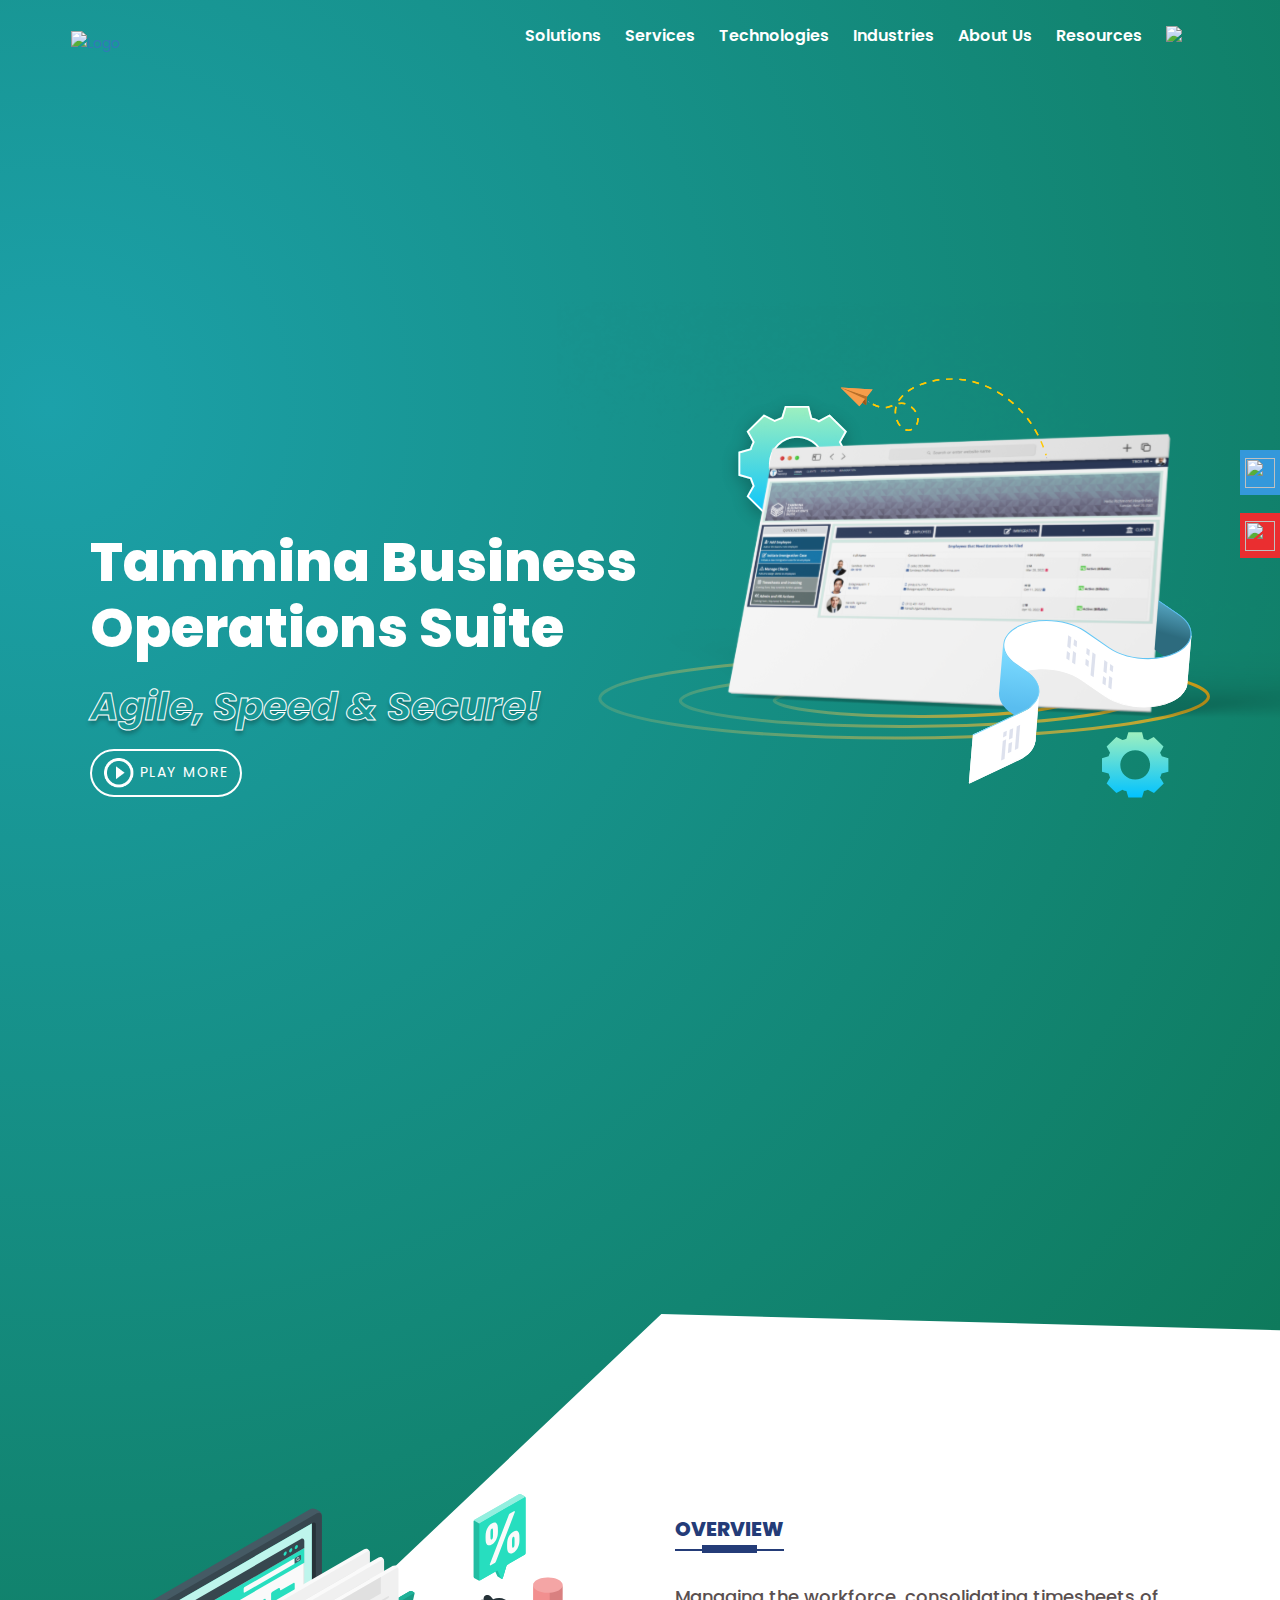
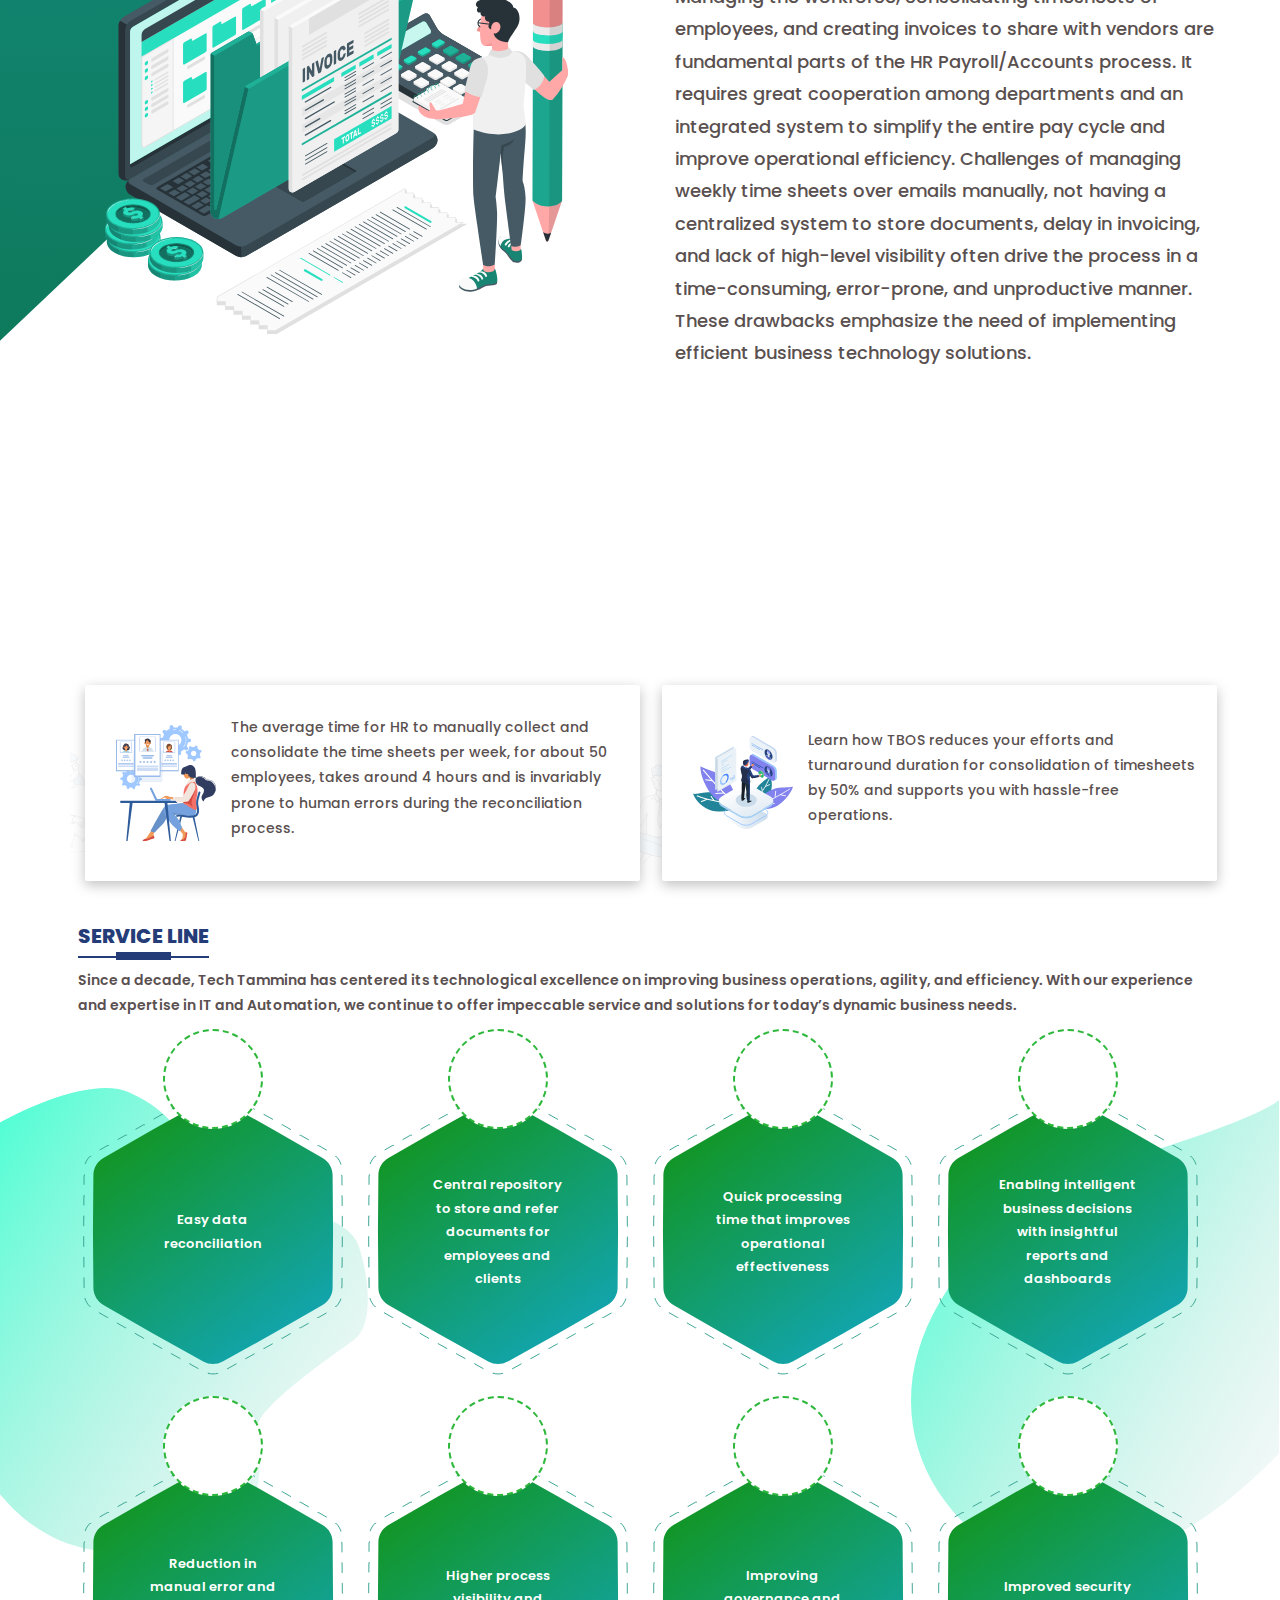
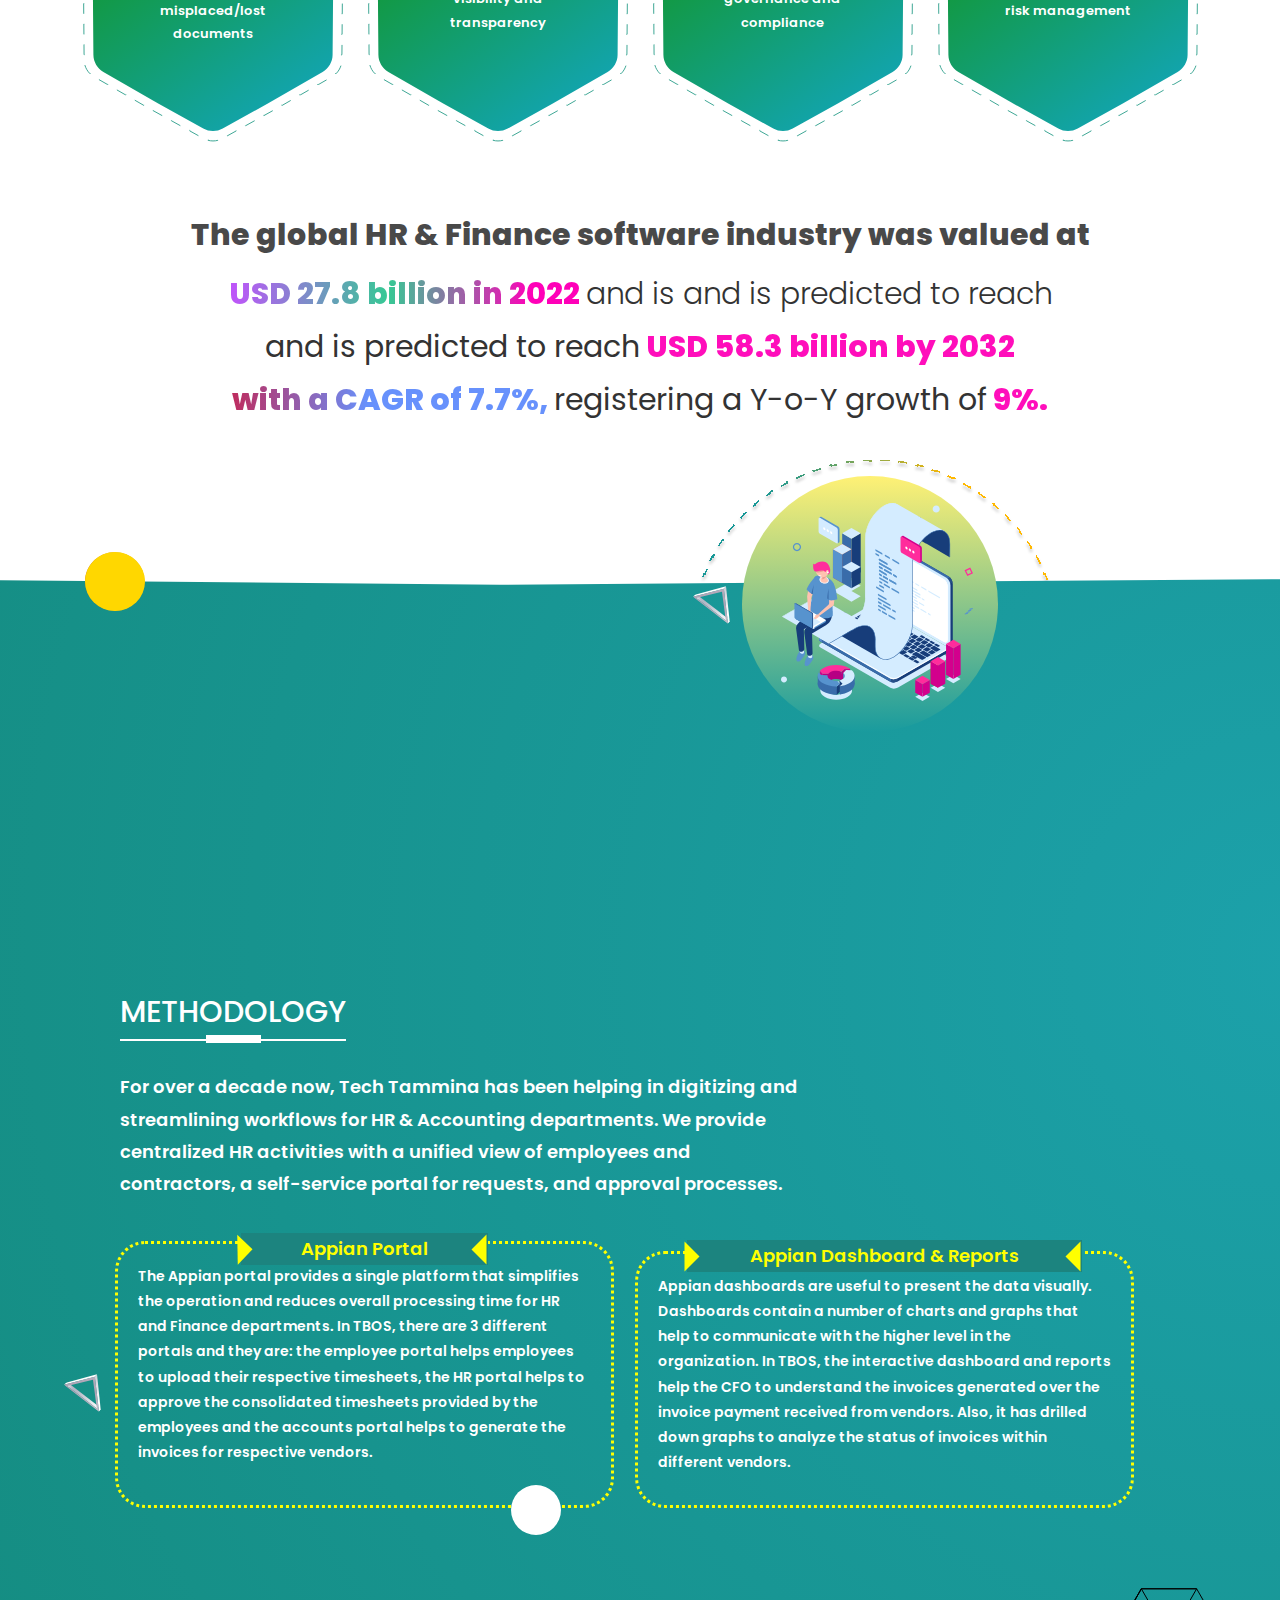
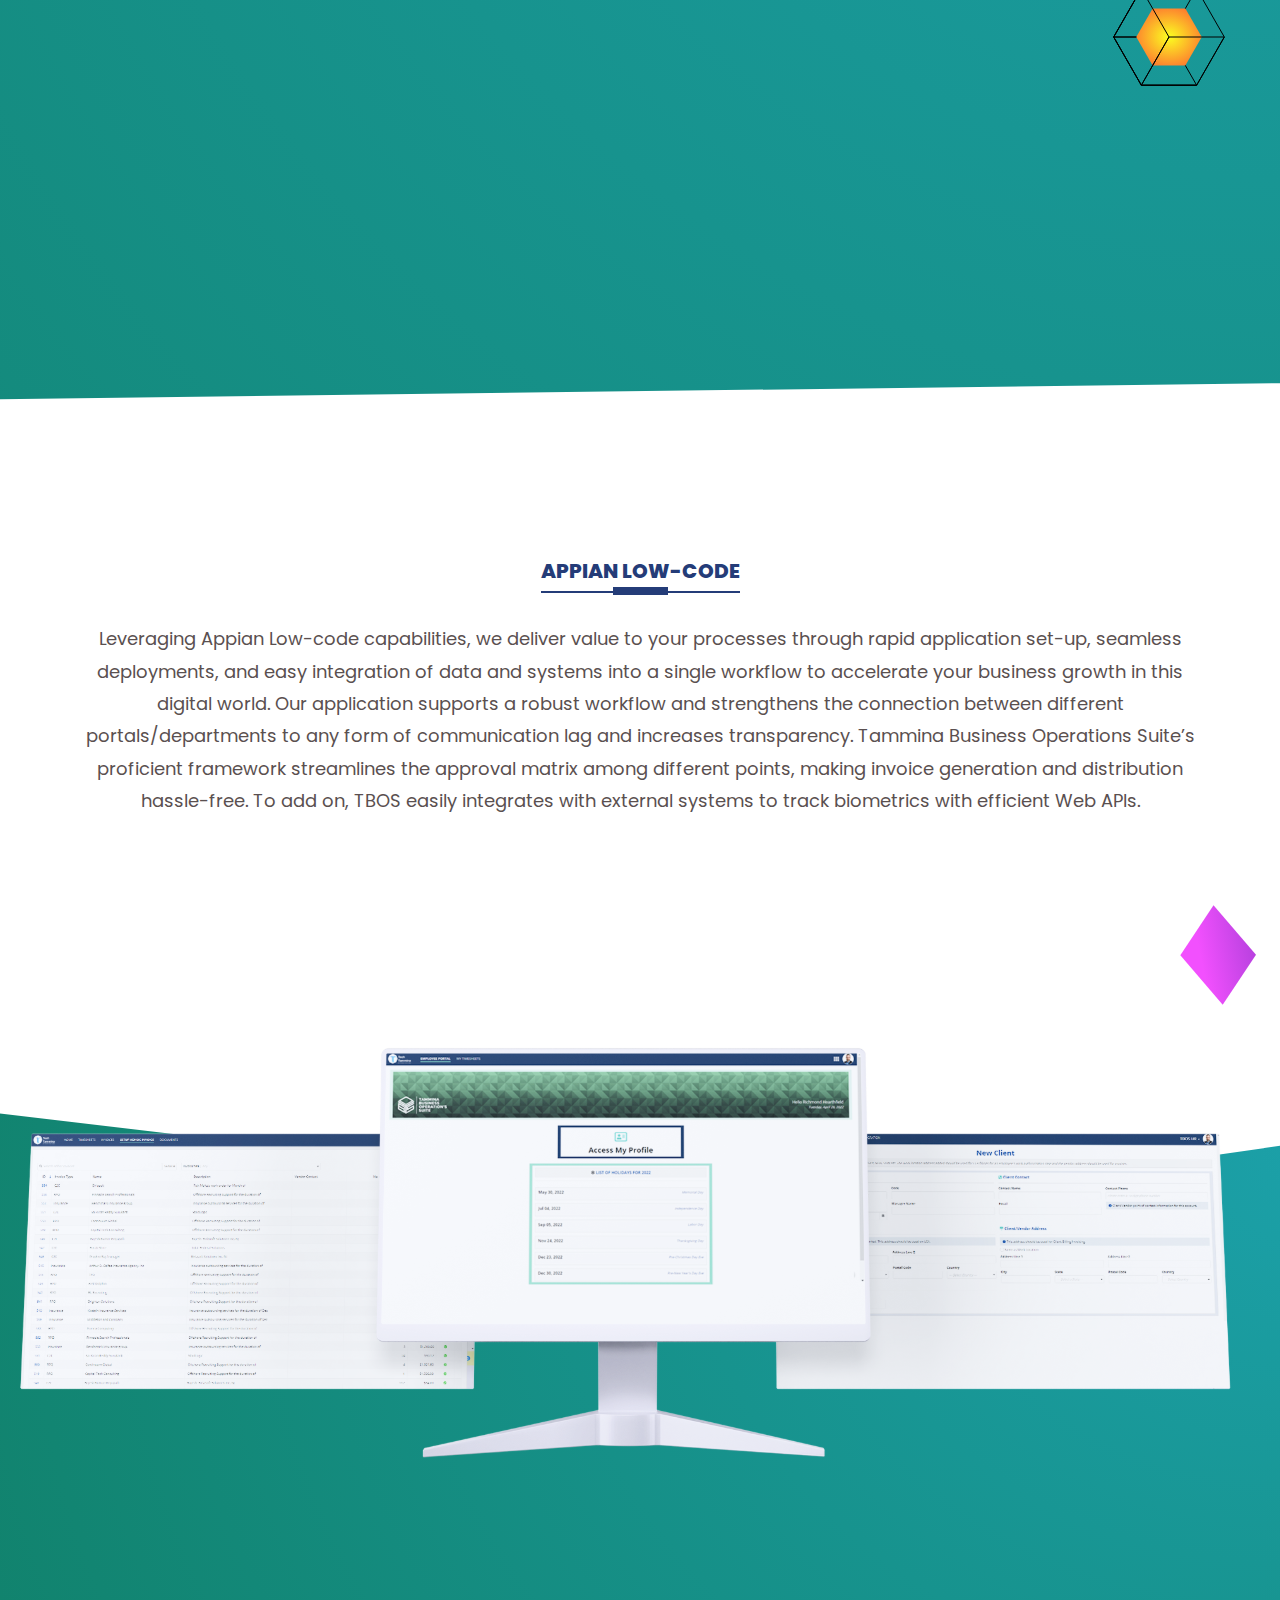
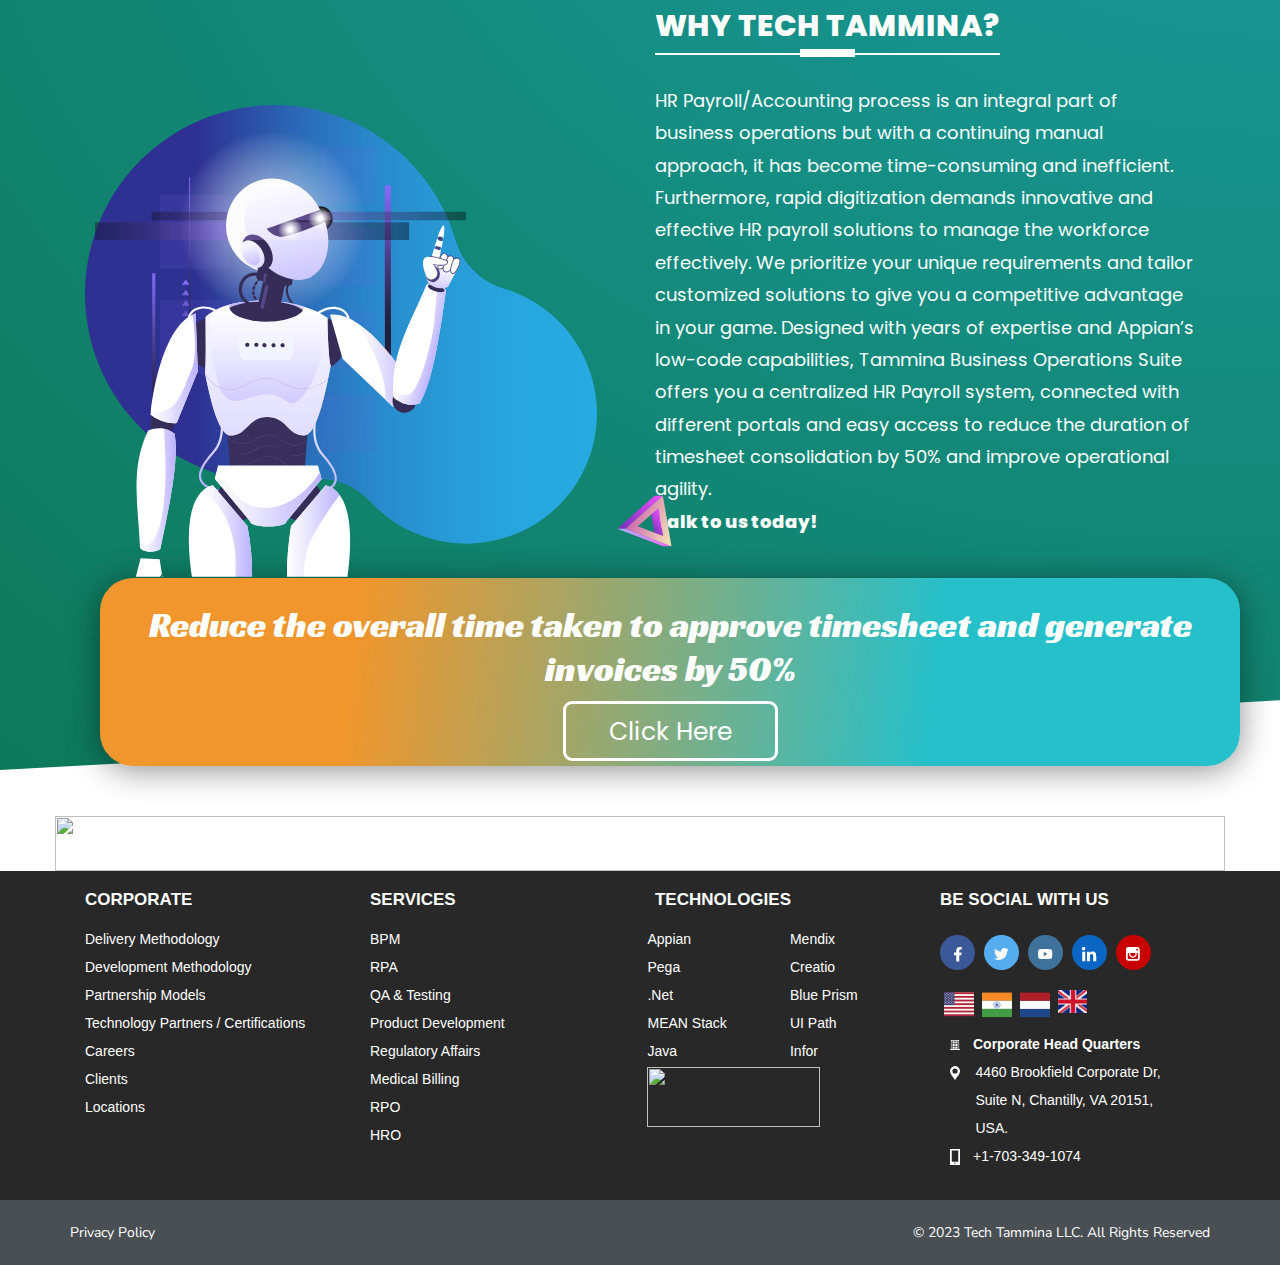
==== commit 08c17deb: "changes are done." ====
--- a/index.html
+++ b/index.html
@@ -86,12 +86,6 @@
                                 </a>
                                 <ul class="dropdown-menu">
                                     <li class="nav-item">
-                                        <a href="https://www.techtammina.com/insurance-policy-checking/"
-                                            class="nav-link">
-                                            Insurance Policy Checking Automation
-                                        </a>
-                                    </li>
-                                    <li class="nav-item">
                                         <a href="https://www.techtammina.com/bpm/" class="nav-link">
                                             BPM
                                         </a>
@@ -171,13 +165,13 @@
                                                 <a href="https://www.techtammina.com/ui-path/">UI Path</a>
                                             </li>
                                             <li>
-                                                <a href="https://www.techtammina.com/infor/">INFOR</a>
+                                                <a href="https://www.techtammina.com/infor/">Infor</a>
                                             </li>
                                             <li>
                                                 <a href="https://www.techtammina.com/mean-stack/">MEAN Stack</a>
                                             </li>
                                             <li>
-                                                <a href="https://www.techtammina.com/java/">JAVA</a>
+                                                <a href="https://www.techtammina.com/java/">Java</a>
                                             </li>
                                             <li>
                                                 <a href="https://www.techtammina.com/java/">.Net</a>
@@ -217,21 +211,6 @@
                                         </a>
                                     </li>
                                     <li class="nav-item">
-                                        <a href="https://www.techtammina.com/industries/#Logistics" class="nav-link">
-                                            Logistics
-                                        </a>
-                                    </li>
-                                    <li class="nav-item">
-                                        <a href="https://www.techtammina.com/industries/#Restaurants" class="nav-link">
-                                            Restaurant
-                                        </a>
-                                    </li>
-                                    <li class="nav-item">
-                                        <a href="https://www.techtammina.com/industries/#Tourism" class="nav-link">
-                                            Tourism
-                                        </a>
-                                    </li>
-                                    <li class="nav-item">
                                         <a href="https://www.techtammina.com/industries/#Financials" class="nav-link">
                                             Banking & Financial
                                         </a>
@@ -244,12 +223,6 @@
                                     <li class="nav-item">
                                         <a href="https://www.techtammina.com/industries/#Insurance" class="nav-link">
                                             Insurance
-                                        </a>
-                                    </li>
-                                    <li class="nav-item">
-                                        <a href="https://www.techtammina.com/industries/#Telecommunication"
-                                            class="nav-link">
-                                            Telecommunications
                                         </a>
                                     </li>
                                 </ul>
@@ -911,7 +884,7 @@
                                                     <a href="https://www.techtammina.com/mean-stack/">MEAN Stack</a>
                                                 </li>
                                                 <li>
-                                                    <a href="https://www.techtammina.com/java/">JAVA</a>
+                                                    <a href="https://www.techtammina.com/java/">Java</a>
                                                 </li>
                                             </ul>
                                         </div>
@@ -930,7 +903,7 @@
                                                     <a href="https://www.techtammina.com/ui-path/">UI Path</a>
                                                 </li>
                                                 <li>
-                                                    <a href="https://www.techtammina.com/infor/">INFOR</a>
+                                                    <a href="https://www.techtammina.com/infor/">Infor</a>
                                                 </li>
                                             </ul>
                                         </div>
--- a/assets/css/style.css
+++ b/assets/css/style.css
@@ -757,7 +757,7 @@
 
 .sticky-nav .nav-bar-two {
   top: 0;
-  background-color: #2966be;
+  background-color: #3498db;
   position: fixed;
   -webkit-box-shadow: 0 0 15px rgba(0, 0, 0, 0.3);
           box-shadow: 0 0 15px rgba(0, 0, 0, 0.3);
@@ -7121,10 +7121,22 @@
   color: red;
 }
 
+.copy-right-area .copy-right-text a {
+  text-decoration: none;
+  font-family: "Nunito Sans" !important;
+  font-size: 14px;
+}
+
 @media (min-width: 320px) and (max-width: 991px) {
   .copy-right-area .copy-right-text {
     text-align: center;
   }
+}
+
+.copy-right-area .copy-right-list a {
+  text-decoration: none;
+  font-family: "Nunito Sans" !important;
+  font-size: 14px;
 }
 
 @media (min-width: 320px) and (max-width: 991px) {
@@ -7203,6 +7215,7 @@
 .whats-app a {
   visibility: hidden;
   opacity: 0;
+  text-decoration: none !important;
 }
 
 .whats-app.email-img {
@@ -7545,8 +7558,8 @@
   background-image: -webkit-gradient(linear, left top, right top, from(#0d261a), to(#0d261a));
   background-image: linear-gradient(to right, #0d261a, #0d261a);
   color: #ffffff;
-  width: 45px;
-  height: 45px;
+  width: 40px;
+  height: 40px;
   border-radius: 50%;
   font-size: 20px;
   display: inline-block;
@@ -7554,6 +7567,12 @@
   line-height: 45px;
   -webkit-transition: .9s;
   transition: .9s;
+}
+
+.top-btn img {
+  width: 15px;
+  position: relative;
+  top: -5px;
 }
 
 .top-btn:hover {
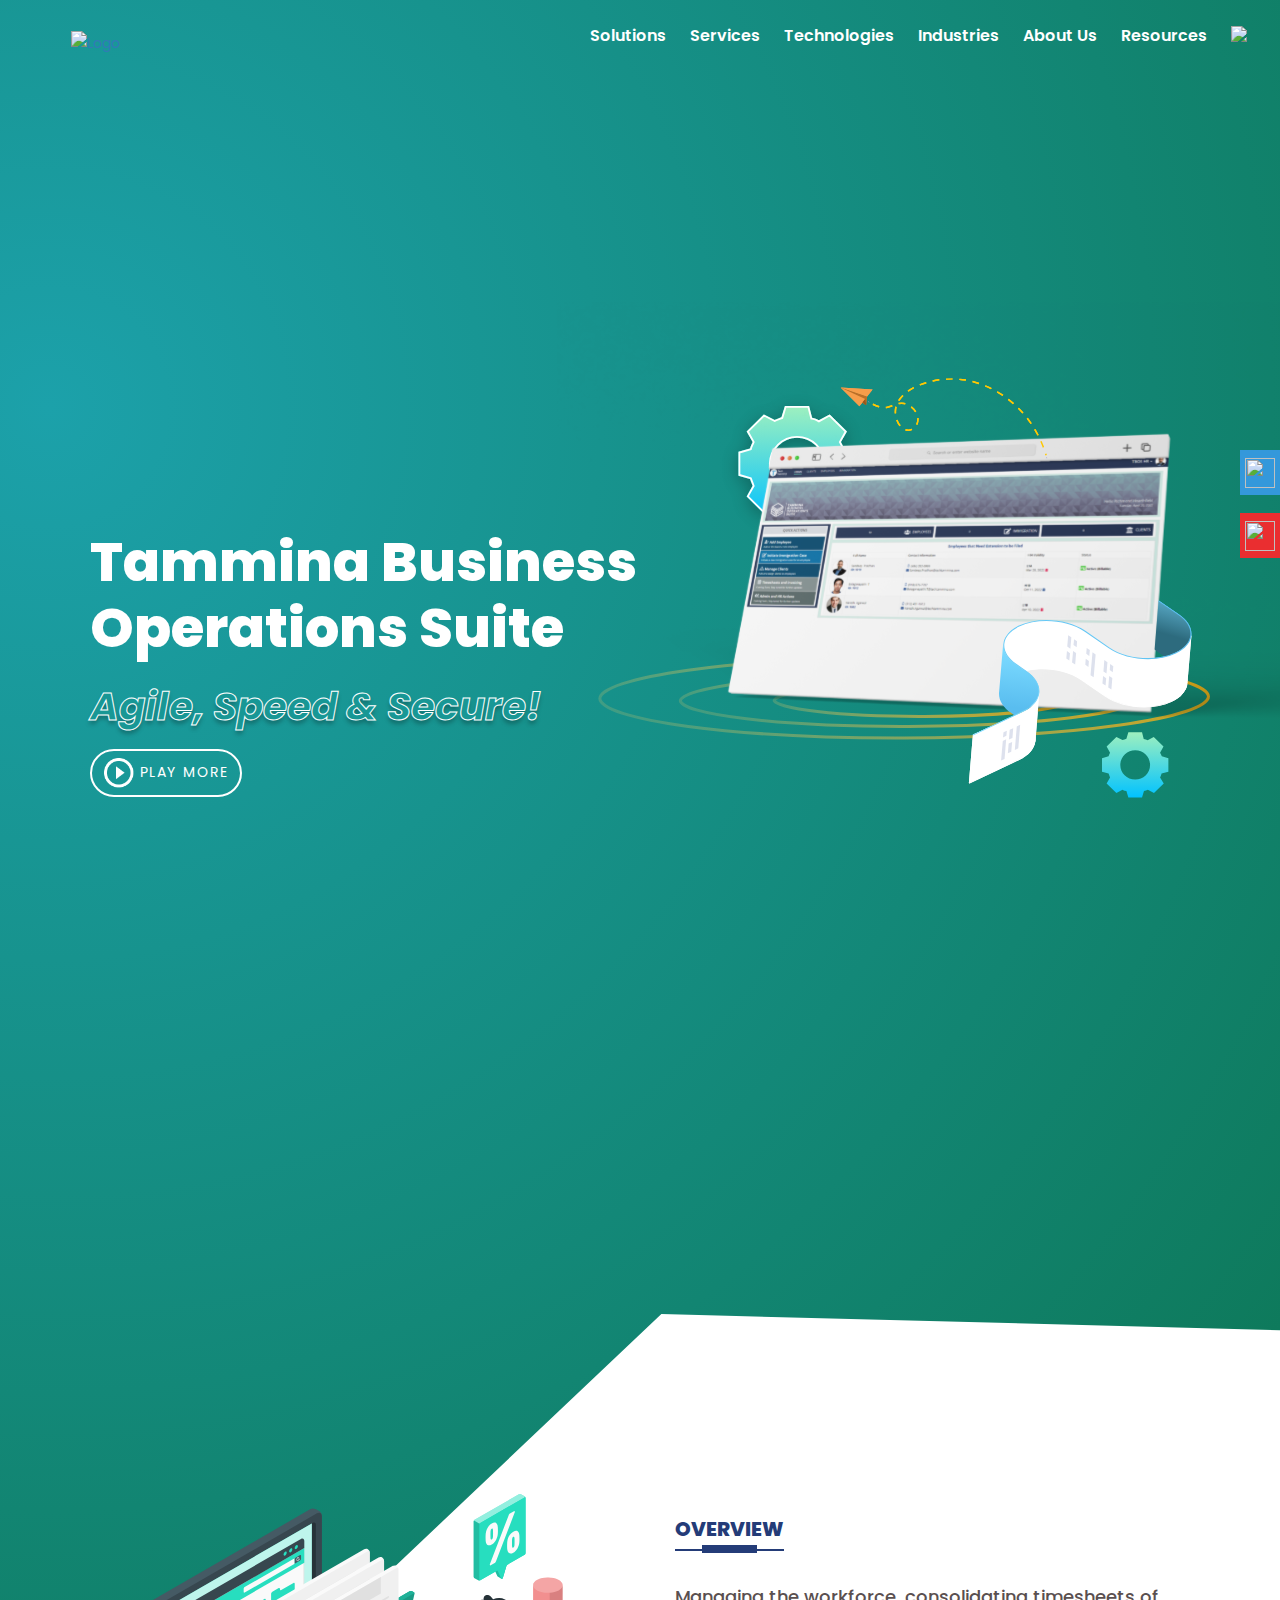
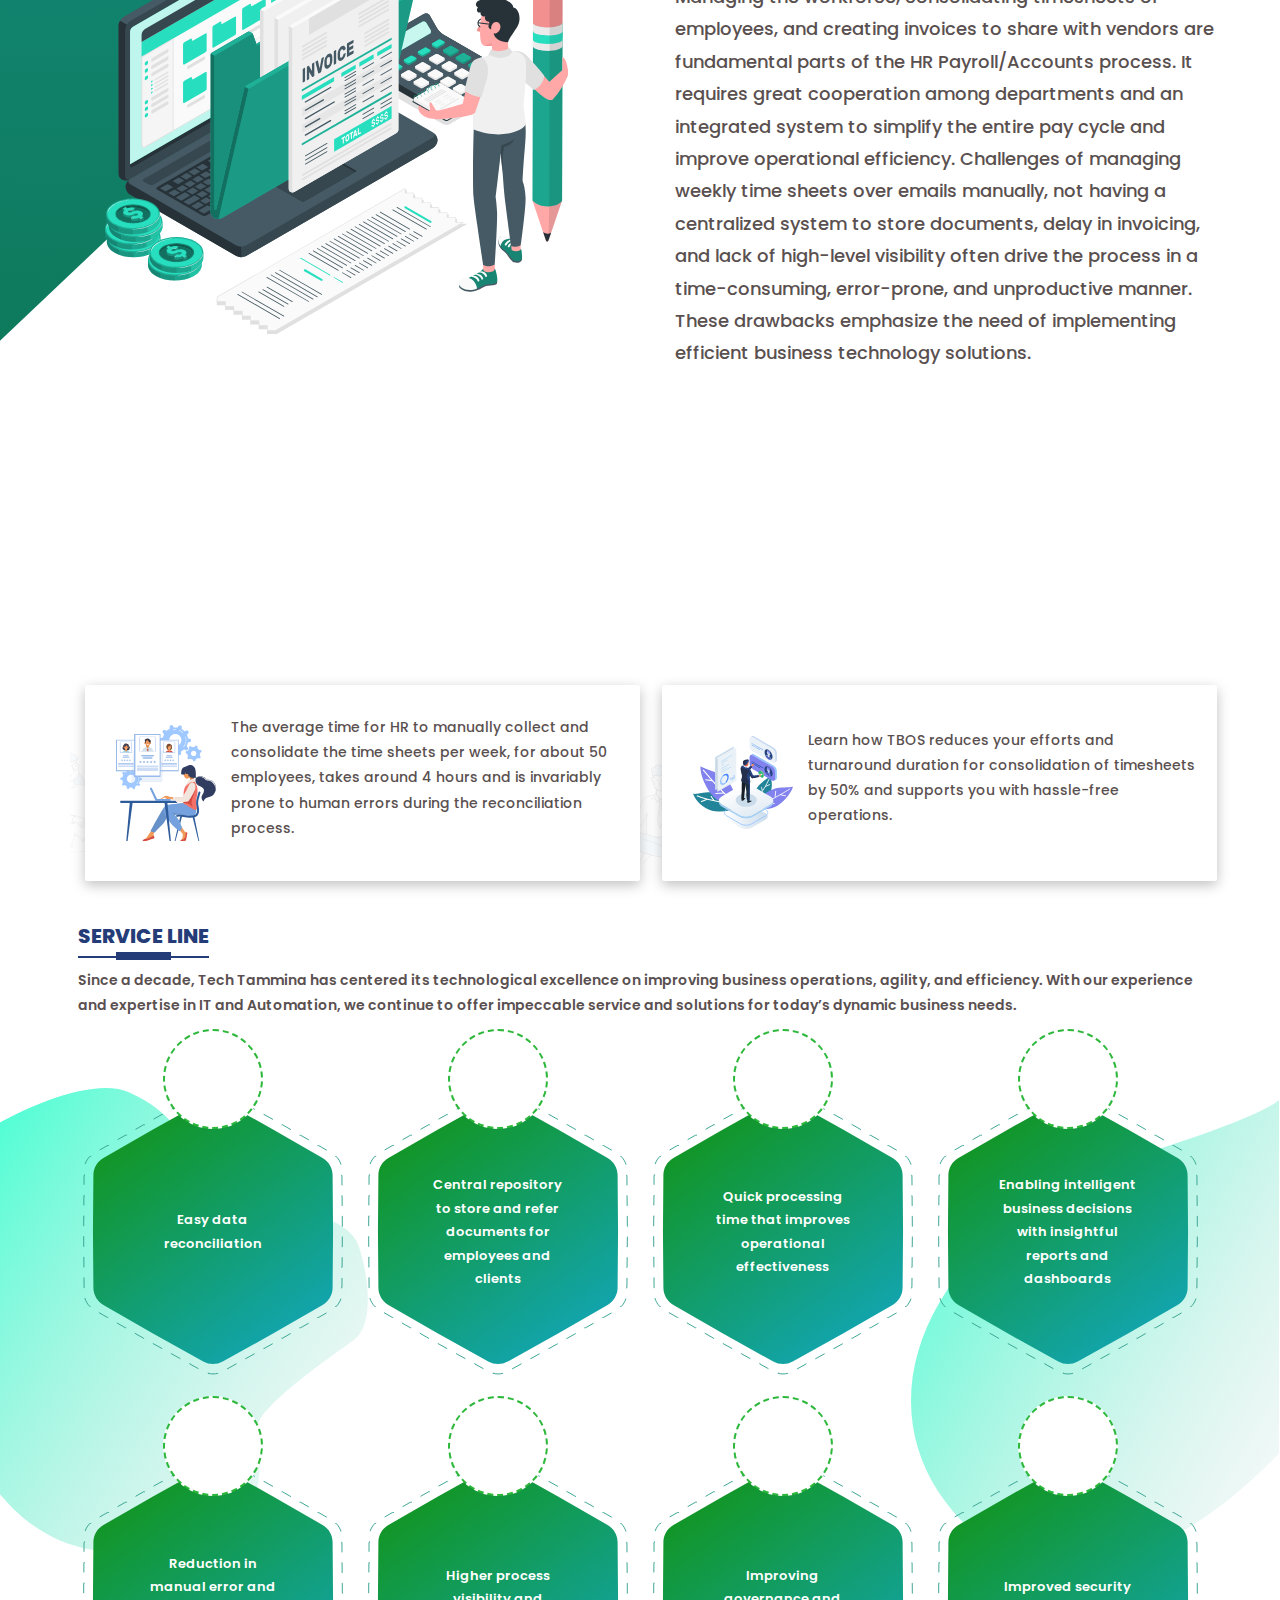
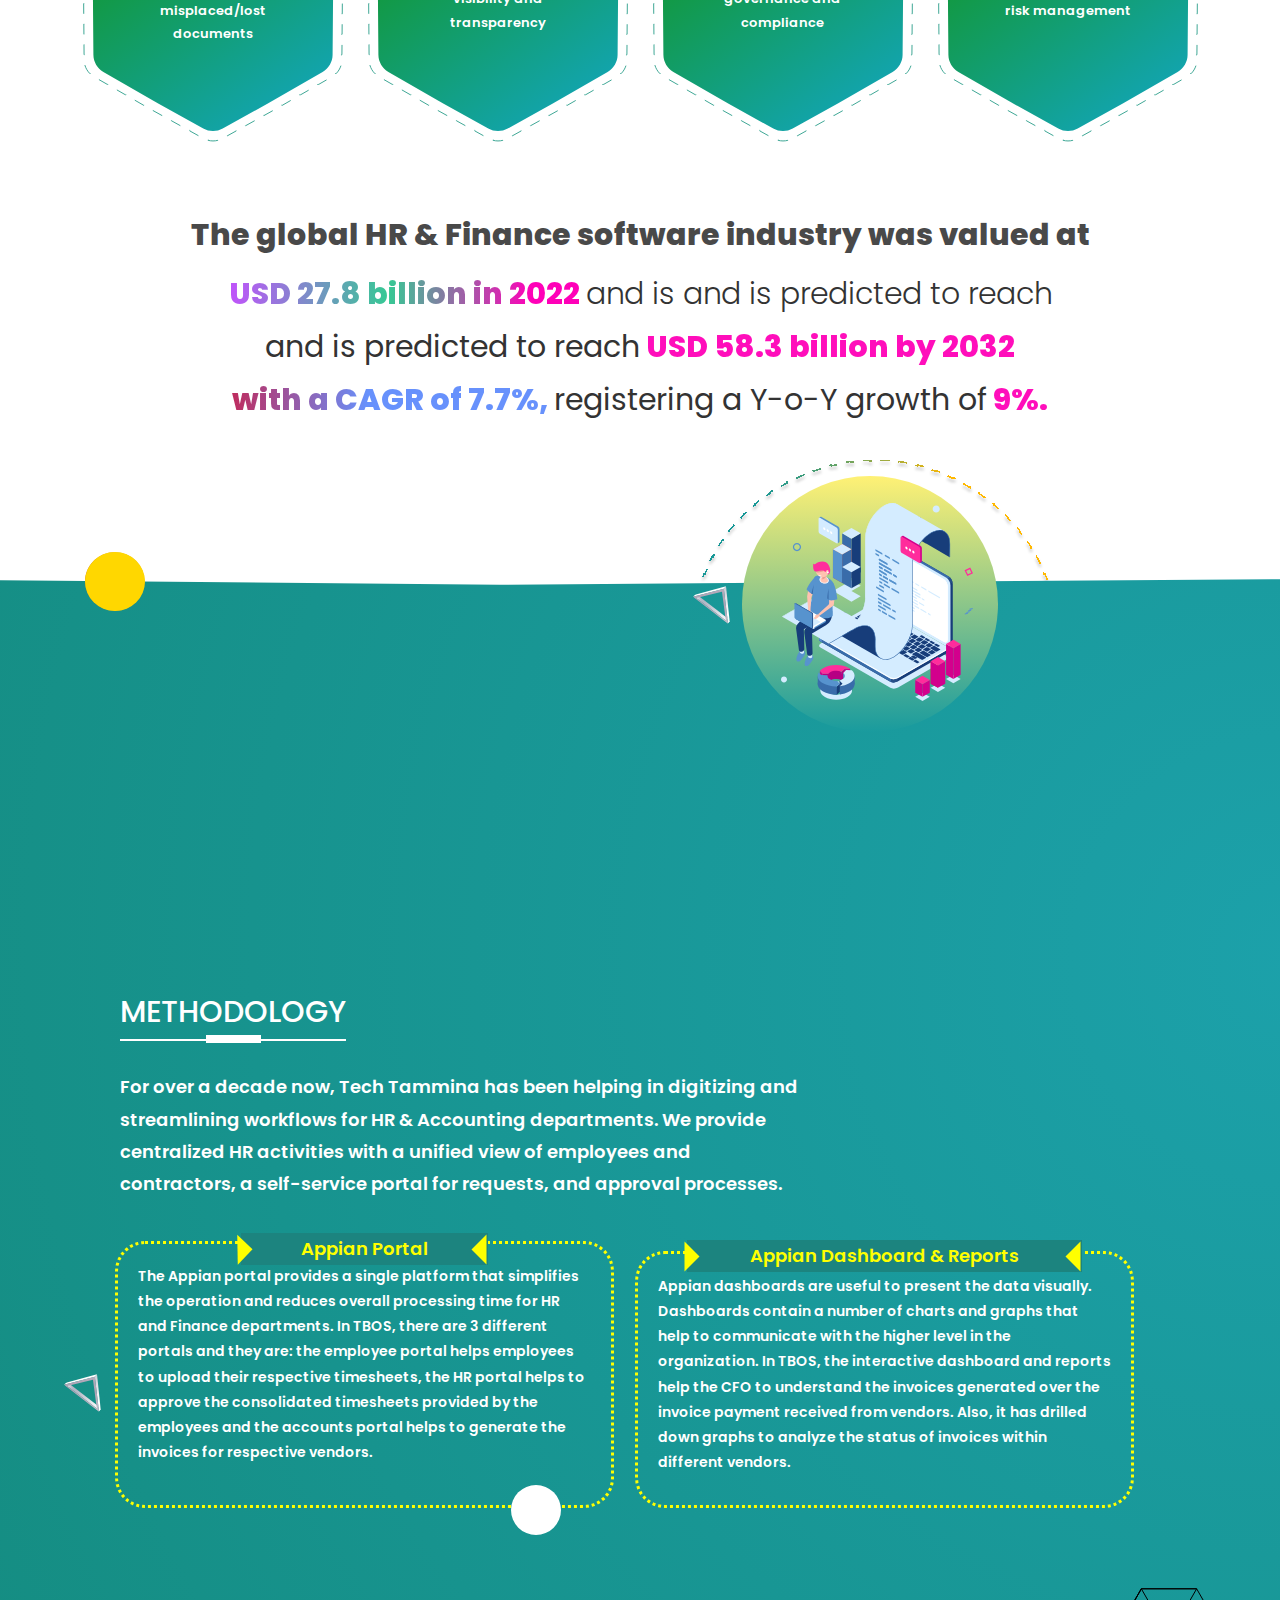
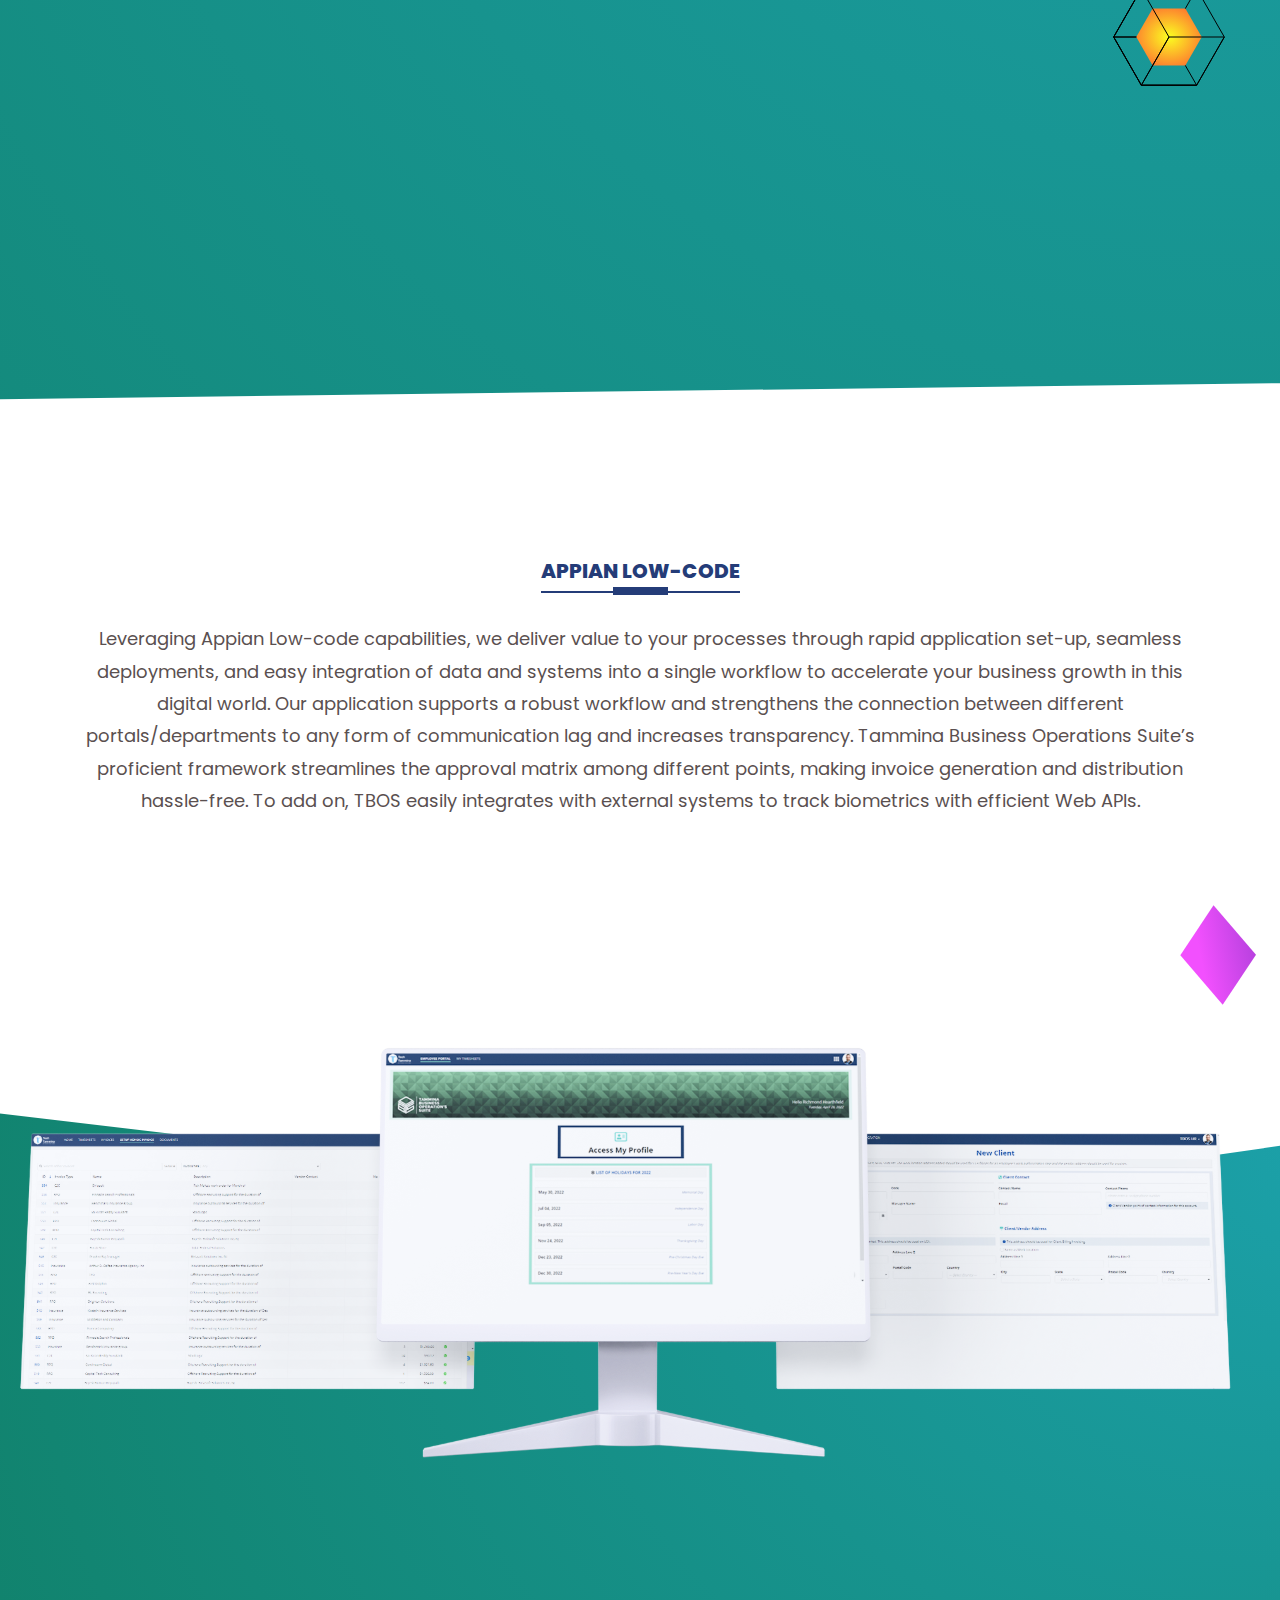
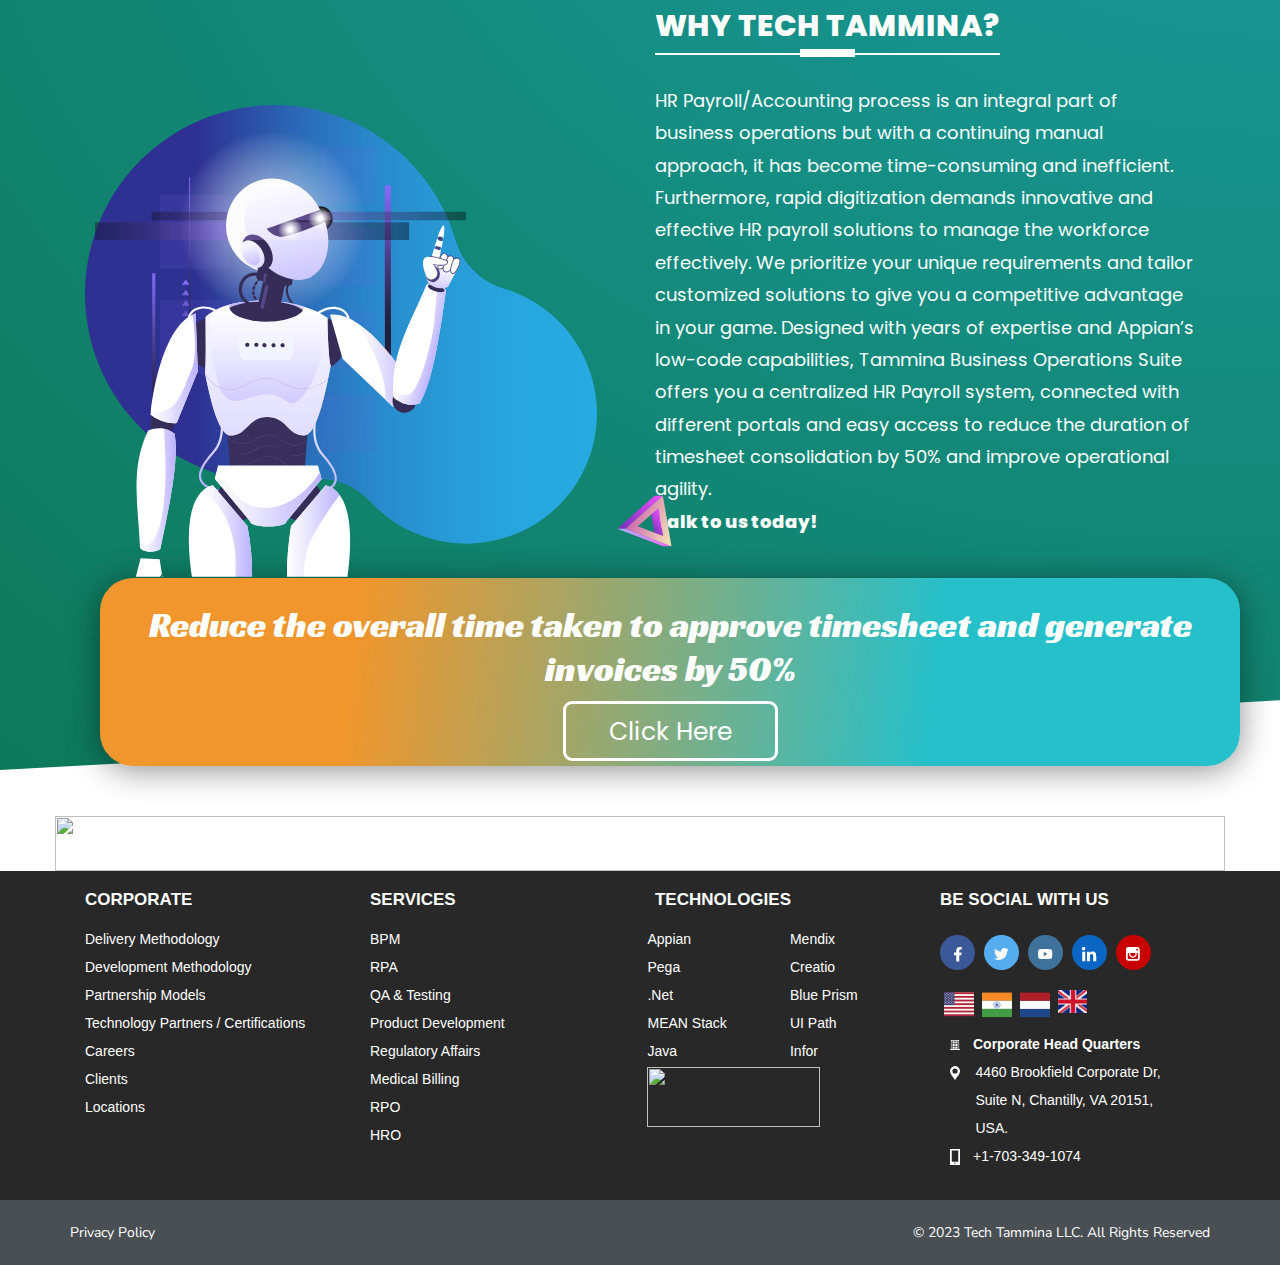
==== commit bcd4d2d8: "header changes are done" ====
--- a/index.html
+++ b/index.html
@@ -27,6 +27,9 @@
     <link href="assets/font-solution/stylesheet.css" rel="stylesheet">
     <link href="https://fonts.googleapis.com/css2?family=Racing+Sans+One&display=swap" rel="stylesheet">
     <link href="assets/tems-font/templatestylesheet.css" rel="stylesheet" as="font" type="font/woff2">
+    <link rel="stylesheet" href="https://cdn.jsdelivr.net/npm/@fortawesome/fontawesome-free@6.2.1/css/fontawesome.min.css" integrity="sha384-QYIZto+st3yW+o8+5OHfT6S482Zsvz2WfOzpFSXMF9zqeLcFV0/wlZpMtyFcZALm" crossorigin="anonymous">
+    <!-- Option 1: Include in HTML -->
+    <link rel="stylesheet" href="https://cdn.jsdelivr.net/npm/bootstrap-icons@1.3.0/font/bootstrap-icons.css">
     <title>Tech Tammina</title>
 
     <!-- Favicon -->
@@ -55,7 +58,7 @@
                         <img src="https://www.techtammina.com/wp-content/uploads/2022/04/LOGO-TT.png" alt="Logo">
                     </a>
 
-                    <div class="navbar-collapse mean-menu d-flex" id="navbarSupportedContent">
+                    <div class="navbar-collapse mean-menu d-flex" id="navbarSupportedContent" style="margin-right: -65px;">
                         <ul class="navbar-nav ml-auto" style="margin-left: auto;">
                             <!-- <li class="nav-item">
                                 <a href="https://www.techtammina.com/" class="nav-link active  pb-1">
@@ -112,6 +115,7 @@
                                     </li>
                                     <li class="nav-item">
                                         <a href="#" class="nav-link">
+                                            <i style="float:right;" class="bi bi-chevron-right"></i>
                                             BPO
                                         </a>
                                         <ul class="dropdown-menu">
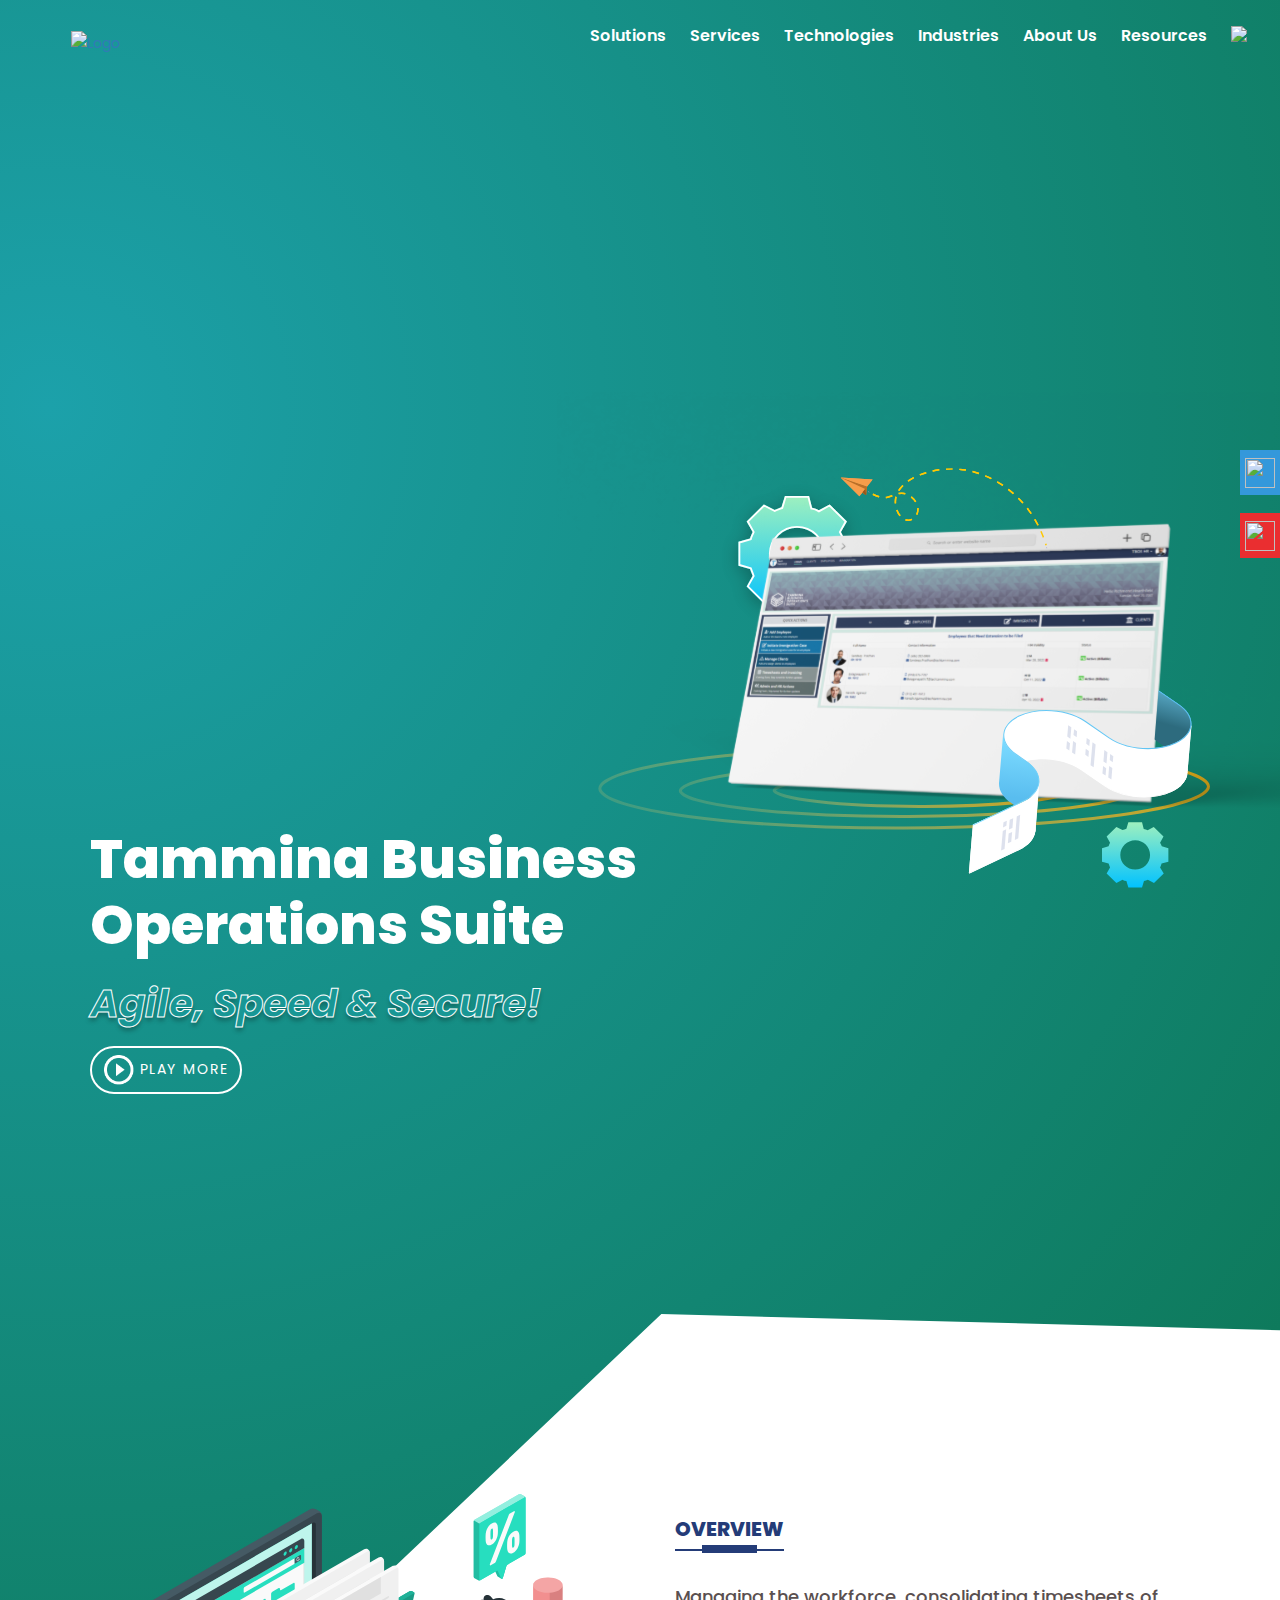
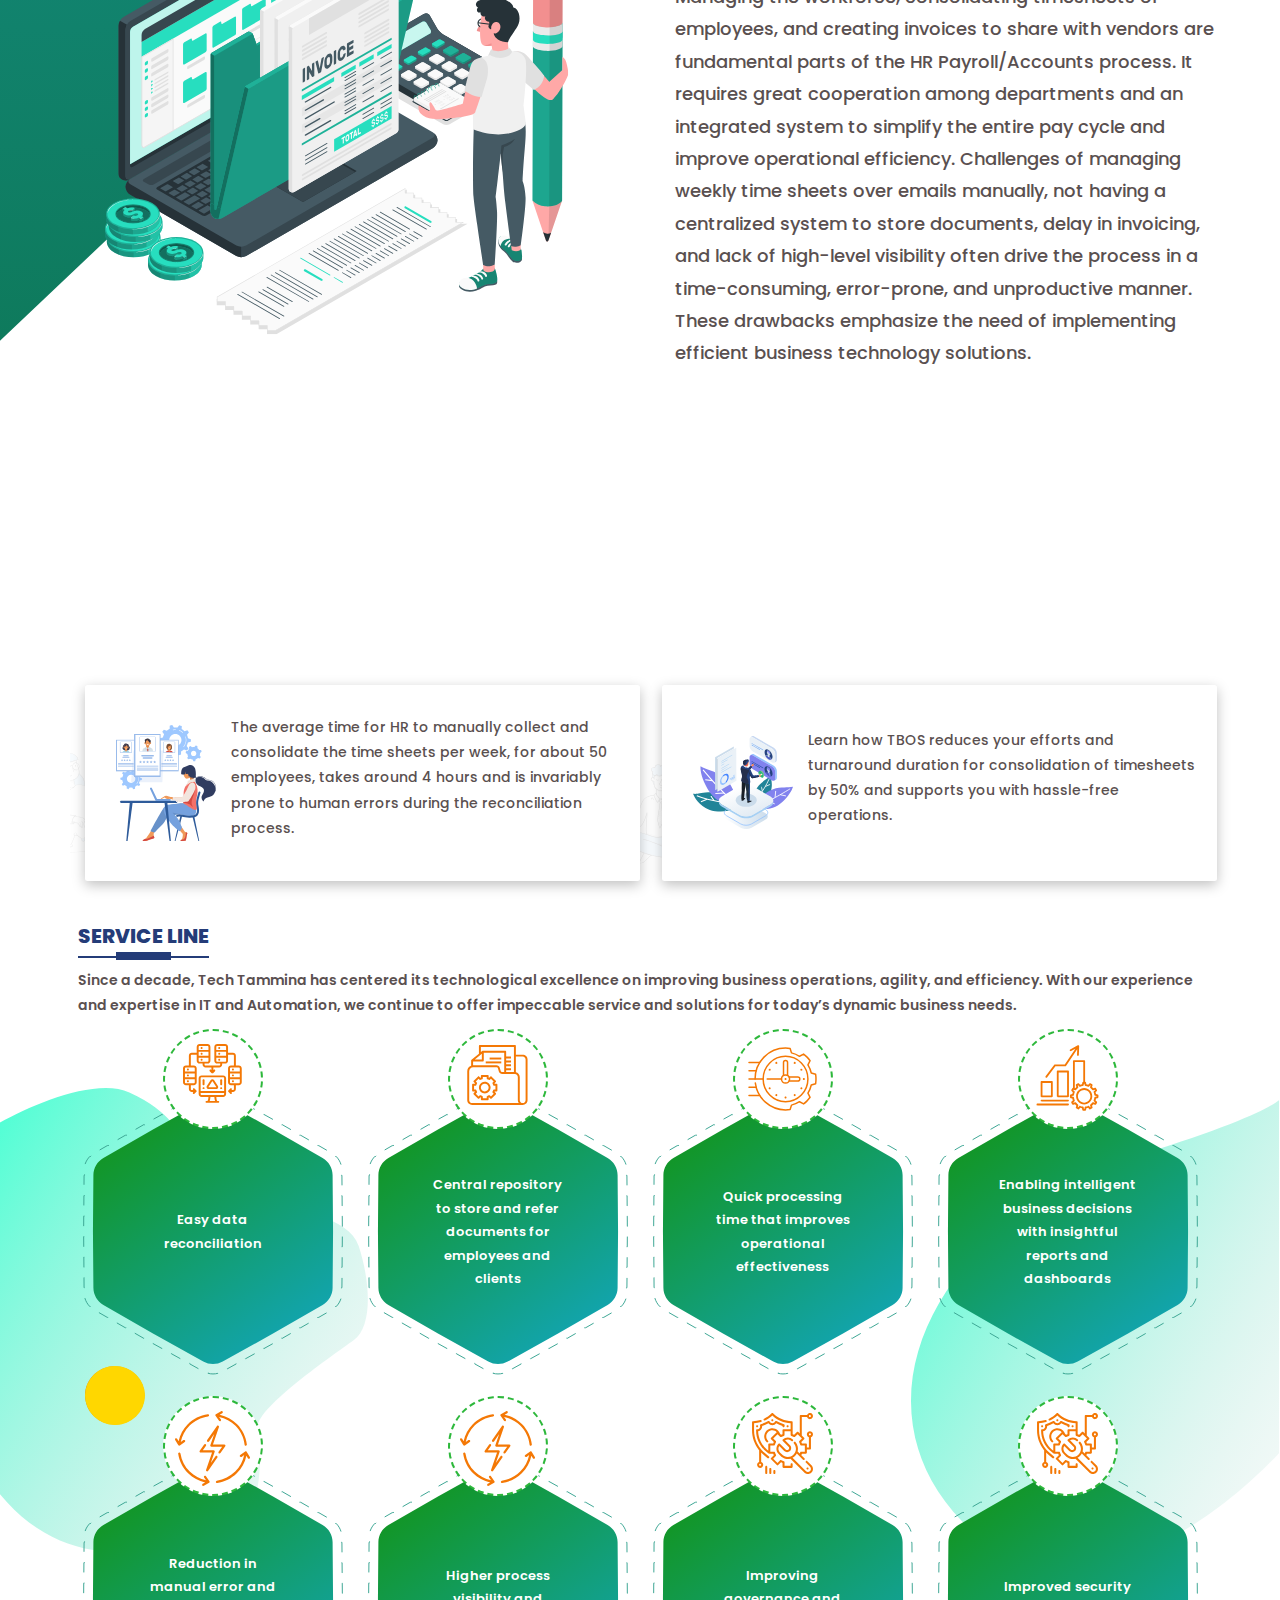
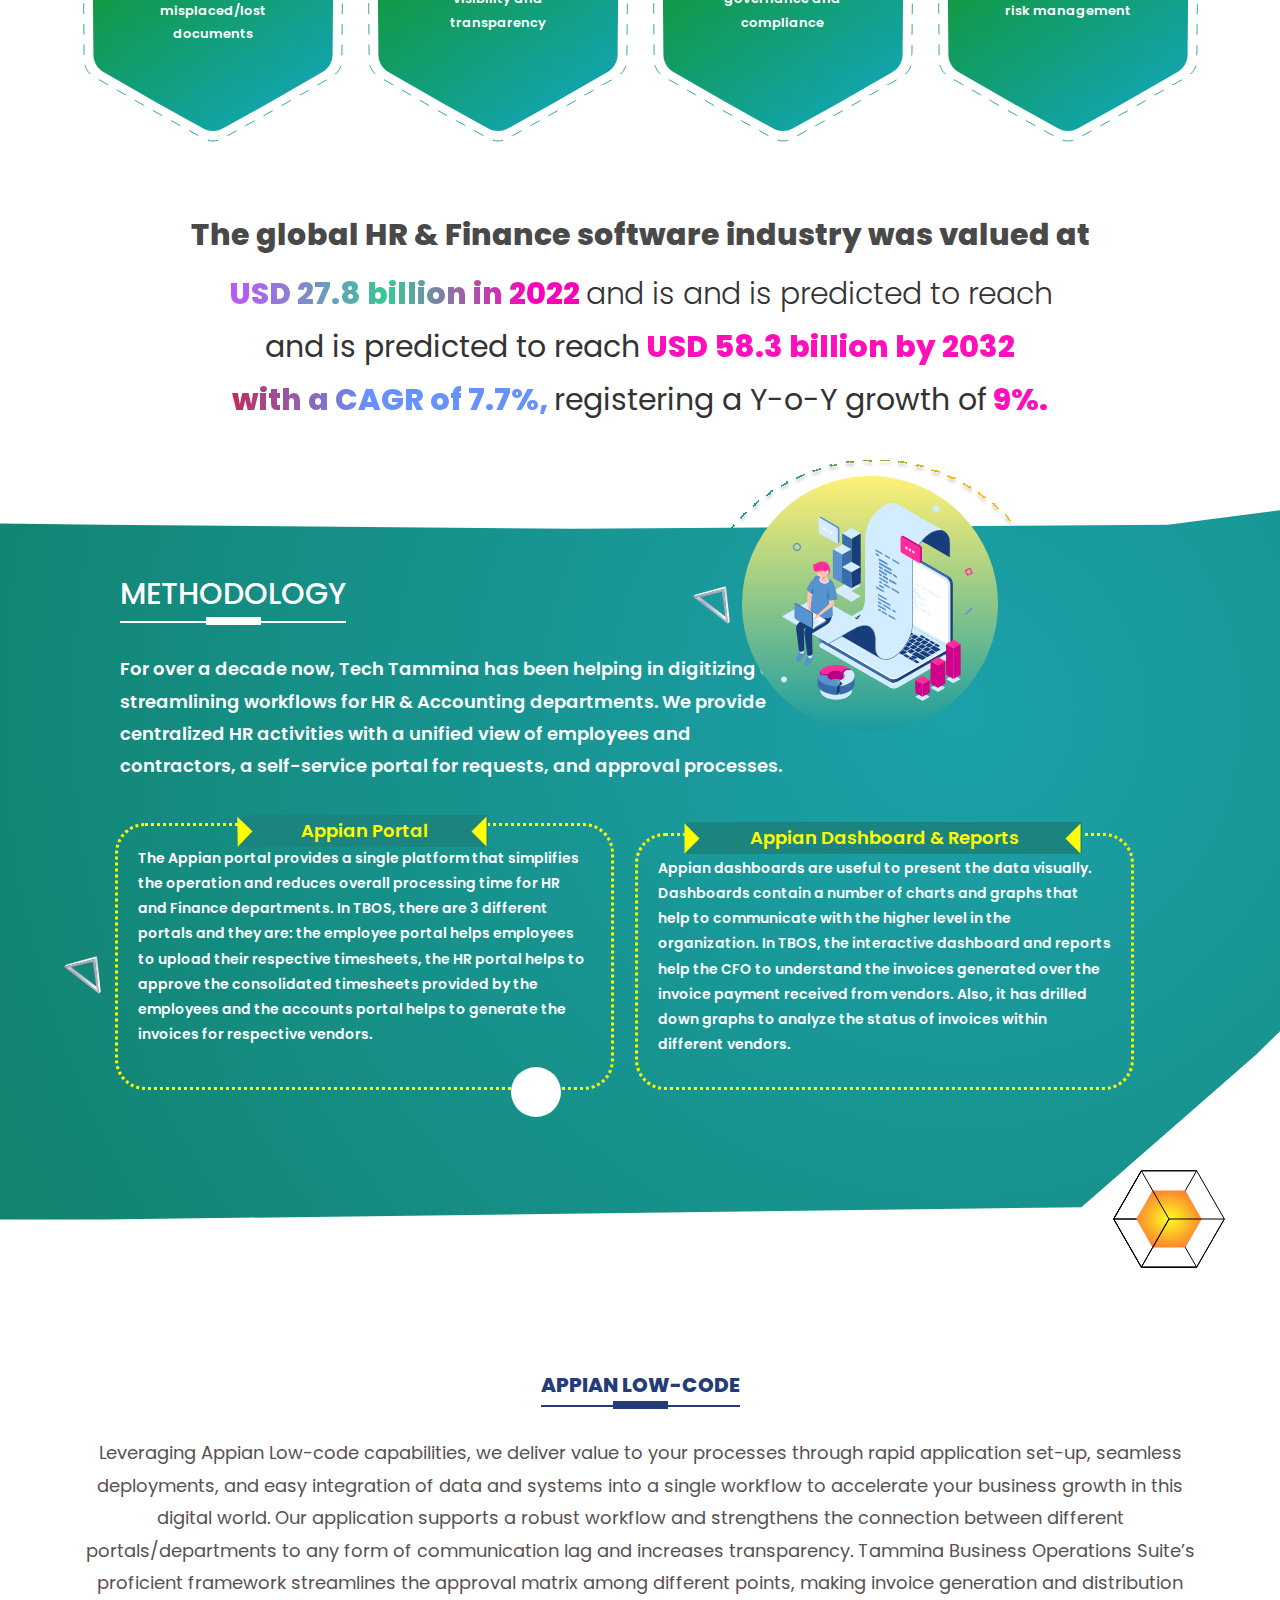
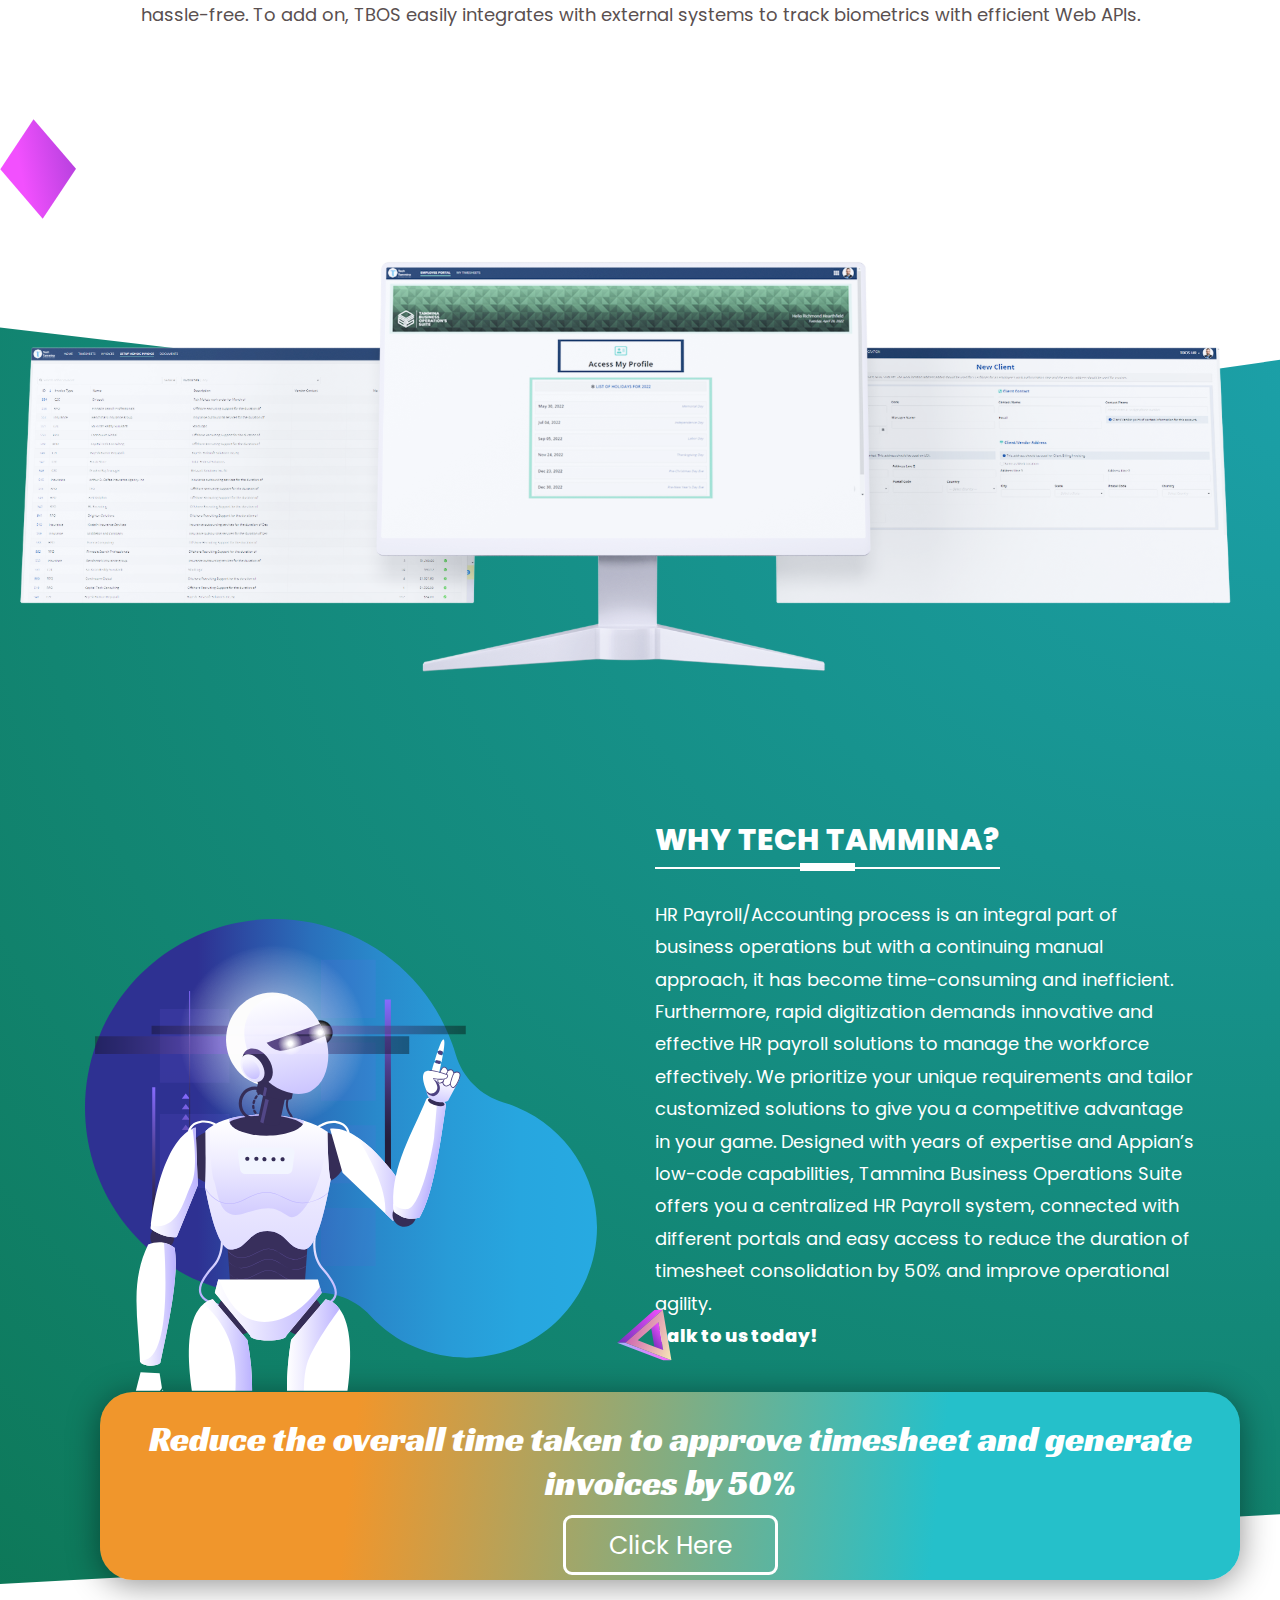
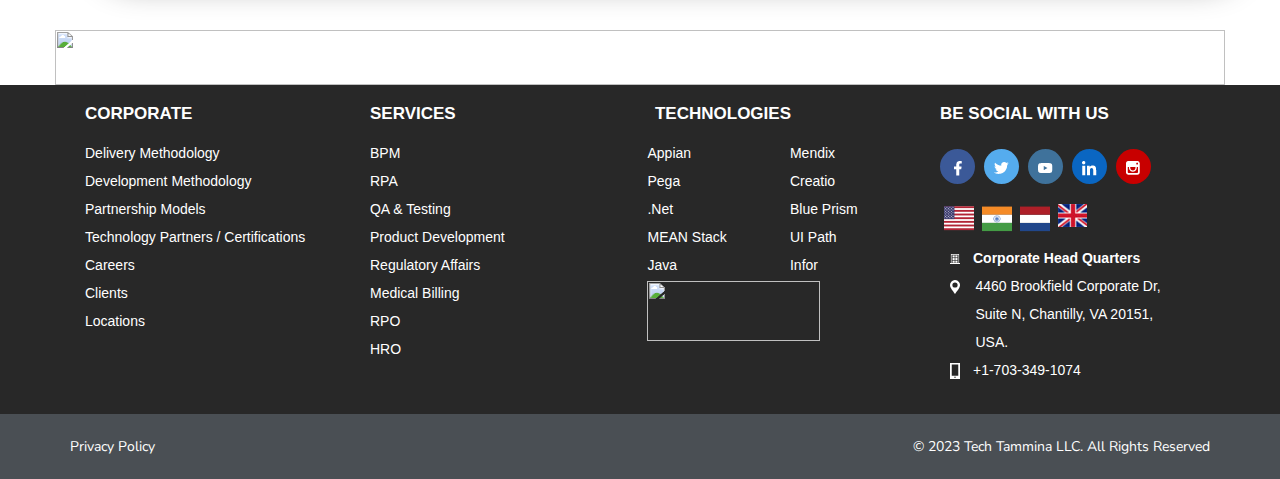
==== commit 2d01d993: "added icons" ====
--- a/index.html
+++ b/index.html
@@ -71,14 +71,38 @@
                                 </a>
                                 <ul class="dropdown-menu">
                                     <li class="nav-item">
-                                        <a href="https://www.techtammina.com/insurance-policy-checking/"
-                                            class="nav-link">
-                                            Policy Checking Automation
+                                        <a href="https://www.techtammina.com/insurance-policy-checking/" class="nav-link">
+                                            Insurance Policy Checking
+                                        </a>
+                                    </li>
+                                    <li class="nav-item">
+                                        <a href="https://techtammina.com/policy-issuance-rating-engine/" class="nav-link">
+                                            Policy Issuance & Rating Engine
+                                        </a>
+                                    </li>
+                                    <li class="nav-item">
+                                        <a href="https://www.techtammina.com/appian-managed-services/" class="nav-link">
+                                            Appian Managed Services
+                                        </a>
+                                    </li>
+                                    <li class="nav-item">
+                                        <a href="https://techtammina.com/tammina-business-operations-suite/" class="nav-link">
+                                            Business Operations Suite
                                         </a>
                                     </li>
                                     <li class="nav-item">
                                         <a href="https://www.techtammina.com/invoice-automation/" class="nav-link">
                                             Invoice Automation
+                                        </a>
+                                    </li>
+                                    <li class="nav-item">
+                                        <a href="https://www.techtammina.com/appian-intelligent-recruitment-process/" class="nav-link">
+                                            Intelligent Recruitment Process
+                                        </a>
+                                    </li>
+                                    <li class="nav-item">
+                                        <a href="https://www.techtammina.com/appian-university-admissions-management-system/" class="nav-link">
+                                            University Admission Management System
                                         </a>
                                     </li>
                                 </ul>
@@ -109,11 +133,6 @@
                                         </a>
                                     </li>
                                     <li class="nav-item">
-                                        <a href="https://www.techtammina.com/enterprise-mobility/" class="nav-link">
-                                            Enterprise Mobility
-                                        </a>
-                                    </li>
-                                    <li class="nav-item">
                                         <a href="#" class="nav-link">
                                             <i style="float:right;" class="bi bi-chevron-right"></i>
                                             BPO
@@ -147,9 +166,8 @@
                                 <a href="#" class="nav-link  pb-1">
                                     Technologies
                                 </a>
-                                <ul class="d-flex dropdown-menu">
-                                    <div class="col-lg-12">
-                                        <ul class="footer-list">
+                                <ul class="dropdown-menu">
+                                    
                                             <li>
                                                 <a href="https://www.techtammina.com/appian/">Appian</a>
                                             </li>
@@ -180,8 +198,7 @@
                                             <li>
                                                 <a href="https://www.techtammina.com/java/">.Net</a>
                                             </li>
-                                        </ul>
-                                    </div>
+                                        
                                     <!-- <div class="col-lg-6">
                                         <ul class="footer-list">
                                            
@@ -196,43 +213,45 @@
                                 <ul class="dropdown-menu">
                                     <li class="nav-item">
                                         <a href="https://www.techtammina.com/industries/#Retail" class="nav-link">
-                                            Retail
+                                            Insurance
                                         </a>
                                     </li>
                                     <li class="nav-item">
                                         <a href="https://www.techtammina.com/industries/#Health" class="nav-link">
-                                            Health
-                                        </a>
-                                    </li>
-                                    <li class="nav-item">
-                                        <a href="https://www.techtammina.com/industries/#Education" class="nav-link">
+                                            Banking & Finance
+                                        </a>
+                                    </li>
+                                    <li class="nav-item">
+                                        <a href="https://www.techtammina.com/industries/#Education"
+                                            class="nav-link">
+                                            Health & Life Sciences
+                                        </a>
+                                    </li>
+                                    <li class="nav-item">
+                                        <a href="https://www.techtammina.com/industries/#Automotive"
+                                            class="nav-link">
                                             Education
                                         </a>
                                     </li>
-                                    <li class="nav-item">
-                                        <a href="https://www.techtammina.com/industries/#Automotive" class="nav-link">
+                              
+                           
+                          
+                                    <li class="nav-item">
+                                        <a href="https://www.techtammina.com/industries/#Financials"
+                                            class="nav-link">
                                             Automotive
                                         </a>
                                     </li>
                                     <li class="nav-item">
-                                        <a href="https://www.techtammina.com/industries/#Financials" class="nav-link">
-                                            Banking & Financial
-                                        </a>
-                                    </li>
-                                    <li class="nav-item">
-                                        <a href="https://www.techtammina.com/industries/#Utilities" class="nav-link">
+                                        <a href="https://www.techtammina.com/industries/#Utilities"
+                                            class="nav-link">
                                             utilities
-                                        </a>
-                                    </li>
-                                    <li class="nav-item">
-                                        <a href="https://www.techtammina.com/industries/#Insurance" class="nav-link">
-                                            Insurance
                                         </a>
                                     </li>
                                 </ul>
                             </li>
                             <li class="nav-item">
-                                <a class="nav-link  pb-1">
+                                <a class="nav-link  pb-1" href="#">
                                     About Us
                                 </a>
                                 <ul class="dropdown-menu">
@@ -275,7 +294,7 @@
                                 </ul>
                             </li>
                             <li class="nav-item">
-                                <a class="nav-link  pb-1">
+                                <a class="nav-link  pb-1" href="#">
                                     Resources
                                 </a>
                                 <ul class="dropdown-menu">
@@ -484,7 +503,7 @@
             </div>
             <div class="col-sm-3 d-grid-align serviceline">
                 <div class="icon-1">
-                    <img src="../TBOS/assets/TBMS/Icon-1.svg" alt="">
+                    <img src="assets/TBMS/Icon-1.svg" alt="">
                 </div>
                 <p class="sample-text">Easy data reconciliation</p>
                 <!-- <div class="hexagon"></div> -->
@@ -492,7 +511,7 @@
             </div>
             <div class="col-sm-3 d-grid-align serviceline">
                 <div class="icon-1">
-                    <img src="../TBOS/assets/TBMS/icon-2.svg" alt="">
+                    <img src="assets/TBMS/icon-2.svg" alt="">
                 </div>
                 <p class="sample-text">Central repository to store and refer documents for employees and clients</p>
                 <!-- <div class="hexagon"></div> -->
@@ -500,14 +519,14 @@
             </div>
             <div class="col-sm-3 d-grid-align serviceline">
                 <div class="icon-1">
-                    <img src="../TBOS/assets/TBMS/icon-3.svg" alt="">
+                    <img src="assets/TBMS/icon-3.svg" alt="">
                 </div>
                 <p class="sample-text">Quick processing time that improves operational effectiveness</p>
                 <img src="assets/img/Star 1.svg" alt="">
             </div>
             <div class="col-sm-3 d-grid-align serviceline">
                 <div class="icon-1">
-                    <img src="../TBOS/assets/TBMS/icon-4.svg" alt="">
+                    <img src="assets/TBMS/icon-4.svg" alt="">
                 </div>
                 <p class="sample-text">Enabling intelligent business decisions with insightful reports and dashboards
                 </p>
@@ -517,28 +536,28 @@
         <div class="row">
             <div class="col-sm-3 d-grid-align serviceline">
                 <div class="icon-1">
-                    <img src="../TBOS/assets/TBMS/icon-5.svg" alt="">
+                    <img src="assets/TBMS/icon-5.svg" alt="">
                 </div>
                 <p class="sample-text">Reduction in manual error and misplaced/lost documents</p>
                 <img src="assets/img/Star 1.svg" alt="">
             </div>
             <div class="col-sm-3 d-grid-align serviceline">
                 <div class="icon-1">
-                    <img src="../TBOS/assets/TBMS/icon-6.svg" alt="">
+                    <img src="assets/TBMS/icon-6.svg" alt="">
                 </div>
                 <p class="sample-text">Higher process visibility and transparency</p>
                 <img src="assets/img/Star 1.svg" alt="">
             </div>
             <div class="col-sm-3 d-grid-align serviceline">
                 <div class="icon-1">
-                    <img src="../TBOS/assets/TBMS/icon-7.svg" alt="">
+                    <img src="assets/TBMS/icon-7.svg" alt="">
                 </div>
                 <p class="sample-text">Improving governance and compliance</p>
                 <img src="assets/img/Star 1.svg" alt="">
             </div>
             <div class="col-sm-3 d-grid-align serviceline">
                 <div class="icon-1">
-                    <img src="../TBOS/assets/TBMS/icon-7.svg" alt="">
+                    <img src="assets/TBMS/icon-7.svg" alt="">
                 </div>
                 <p class="sample-text">Improved security
                     risk management</p>
--- a/assets/css/meanmenu.css
+++ b/assets/css/meanmenu.css
@@ -66,8 +66,8 @@
 	color: #000000;
 }
 .mean-container .mean-nav ul li li a {
-	width: 80%;
-	padding: 1em 10%;
+	width: 100%;
+	padding: 1em 5%;
 	color: #677294;
 	border-top: 1px solid #DBEEFD;
 	opacity: 1;
--- a/assets/css/style.css
+++ b/assets/css/style.css
@@ -1,54 +1,55 @@
+@charset "UTF-8";
 @import url("https://fonts.googleapis.com/css?family=Poppins:100,200,300,400,500,600,700,800,900");
-/*
-@File: Zinka  HTML Template
-
-* This file contains the styling for the actual template, this
-is the file you need to edit to change the look of the
-template.
-
-This files table contents are outlined below>>>>>
-
-*******************************************
-*******************************************
-** - Default Btn Style 
-** - Section Title Style
-** - Navbar Area Style
-** - Main Banner Area CSS  Style
-** - Inner Banner Style
-** - Brand Area Style
-** - About Area Style
-** - Schedule Area Style
-** - Serve Area Style
-** - Counter Area Style
-** - Progress Area Style
-** - Seo Area Style
-** - Service Area Style
-** - Service Details Area Style
-** - Case Studies Area Style
-** - History Area Style
-** - Work Area Style
-** - Mission Area Style
-** - Pricing Area Style
-** - Team Area Style
-** - Testimonial Area Style
-** - Blog Area Style
-** - Blog Details Area Style
-** - Project Area Style
-** - Faq Area Style
-** - Contact Area Style
-** - User All Area Style
-** - Footer Area Style
-** - 404 Error Area Style
-** - Coming Soon Area Style
-** - Page-navigation Area Style 
-** - Preloader CSS Style
-** - Back To Top Button Style
-** - Animation CSS Style
-*******************************************
-/*
-
-/*================================================
-Default CSS
+/*
+@File: Zinka  HTML Template
+
+* This file contains the styling for the actual template, this
+is the file you need to edit to change the look of the
+template.
+
+This files table contents are outlined below>>>>>
+
+*******************************************
+*******************************************
+** - Default Btn Style 
+** - Section Title Style
+** - Navbar Area Style
+** - Main Banner Area CSS  Style
+** - Inner Banner Style
+** - Brand Area Style
+** - About Area Style
+** - Schedule Area Style
+** - Serve Area Style
+** - Counter Area Style
+** - Progress Area Style
+** - Seo Area Style
+** - Service Area Style
+** - Service Details Area Style
+** - Case Studies Area Style
+** - History Area Style
+** - Work Area Style
+** - Mission Area Style
+** - Pricing Area Style
+** - Team Area Style
+** - Testimonial Area Style
+** - Blog Area Style
+** - Blog Details Area Style
+** - Project Area Style
+** - Faq Area Style
+** - Contact Area Style
+** - User All Area Style
+** - Footer Area Style
+** - 404 Error Area Style
+** - Coming Soon Area Style
+** - Page-navigation Area Style 
+** - Preloader CSS Style
+** - Back To Top Button Style
+** - Animation CSS Style
+*******************************************
+/*
+
+/*================================================
+Default CSS
 =================================================*/
 @import url("https://fonts.googleapis.com/css2?family=Livvic:ital,wght@0,200;0,300;0,400;0,500;0,600;0,700;0,900;1,500;1,600;1,700;1,900&display=swap");
 @import url("https://fonts.googleapis.com/css2?family=Nunito+Sans:ital,wght@0,200;0,300;0,400;0,600;0,700;0,800;0,900;1,700;1,900&display=swap");
@@ -67,11 +68,9 @@
 
 a {
   display: inline-block;
-  -webkit-transition: all 0.5s;
   transition: all 0.5s;
   text-decoration: none;
 }
-
 a:hover, a:focus {
   text-decoration: none;
 }
@@ -81,7 +80,6 @@
   padding: 0;
   outline: 0;
 }
-
 button:focus {
   outline: 0;
   border: 0;
@@ -152,8 +150,8 @@
   margin-left: auto;
 }
 
-/*================================
-Default Btn Style 
+/*================================
+Default Btn Style 
 ===================================*/
 .default-btn {
   padding: 12px 65px 12px 27px;
@@ -163,13 +161,11 @@
   overflow: hidden;
   z-index: 1;
   text-transform: capitalize;
-  background-image: -webkit-gradient(linear, left top, right top, from(#ff2500), to(#ff7100));
   background-image: linear-gradient(to right, #ff2500, #ff7100);
   border-radius: 50px;
   border: none;
   outline: none;
 }
-
 .default-btn i {
   width: 40px;
   height: 40px;
@@ -183,36 +179,29 @@
   position: absolute;
   top: 5.5px;
   right: 10px;
-  -webkit-transition: 0.7s;
   transition: 0.7s;
 }
-
 .default-btn::before {
-  content: '';
+  content: "";
   position: absolute;
   top: 0;
   width: 0;
   height: 100%;
-  background-image: -webkit-gradient(linear, left top, right top, from(#0049b1), to(#1e71e6));
   background-image: linear-gradient(to right, #0049b1, #1e71e6);
   left: 0;
   right: 0;
   opacity: 0;
   z-index: -1;
-  -webkit-transition: 0.7s;
   transition: 0.7s;
 }
-
 .default-btn:hover::before {
   width: 100%;
   opacity: 1;
 }
-
 .default-btn:hover i {
   background-color: transparent;
   color: #ffffff;
 }
-
 .default-btn:hover {
   color: #ffffff;
 }
@@ -225,46 +214,39 @@
   overflow: hidden;
   z-index: 1;
   text-transform: capitalize;
-  background-image: -webkit-gradient(linear, left top, right top, from(#ff2500), to(#ff7100));
   background-image: linear-gradient(to right, #ff2500, #ff7100);
   border-radius: 10px;
 }
-
 .default-btn-two i {
   position: relative;
   top: 3px;
 }
-
 .default-btn-two::before {
-  content: '';
+  content: "";
   position: absolute;
   top: 0;
   width: 0;
   height: 100%;
-  background-image: -webkit-gradient(linear, left top, right top, from(#0049b1), to(#1e71e6));
   background-image: linear-gradient(to right, #0049b1, #1e71e6);
   left: 0;
   right: 0;
   opacity: 0;
   z-index: -1;
-  -webkit-transition: 0.7s;
   transition: 0.7s;
 }
-
 .default-btn-two:hover::before {
   width: 100%;
   opacity: 1;
 }
-
 .default-btn-two:hover {
   color: #ffffff;
 }
 
-/*================================
-Default Btn Style End
+/*================================
+Default Btn Style End
 ===================================*/
-/*================================
-Section Title Style 
+/*================================
+Section Title Style 
 ===================================*/
 .section-title span {
   line-height: 0;
@@ -274,18 +256,15 @@
   color: #0E53B5;
   padding: 5px 20px;
 }
-
 .section-title h2 {
   font-size: 50px;
   font-weight: 600;
   margin-top: 5px;
   line-height: 1.4;
 }
-
 .section-title h2 b {
   font-weight: 300;
 }
-
 .section-title p {
   padding-top: 10px;
   margin-bottom: 0;
@@ -297,9 +276,8 @@
   position: relative;
   margin-left: 45px;
 }
-
 .sp-before::before {
-  content: '';
+  content: "";
   position: absolute;
   bottom: 10px;
   left: -45px;
@@ -313,9 +291,8 @@
   position: relative;
   margin-right: 45px;
 }
-
 .sp-after::after {
-  content: '';
+  content: "";
   position: absolute;
   bottom: 10px;
   right: -45px;
@@ -338,15 +315,14 @@
   font-size: 18px;
 }
 
-/*================================
-Section Title Style End
+/*================================
+Section Title Style End
 ===================================*/
-/*=================================
-Navbar Area
+/*=================================
+Navbar Area
 ====================================*/
 .navbar-area {
   background-color: transparent;
-  -webkit-transition: 0.3s;
   transition: 0.3s;
   position: relative;
   padding-top: 0;
@@ -361,12 +337,10 @@
   padding-right: 0 !important;
   background-color: transparent;
 }
-
 .navbar-light img {
   max-width: 160px;
   float: left;
 }
-
 .navbar-light .navbar-brand-sticky {
   display: none;
 }
@@ -386,11 +360,9 @@
   z-index: 999;
   height: auto;
 }
-
 .main-nav nav .navbar-nav .nav-item:hover a, .main-nav nav .navbar-nav .nav-item .active {
   color: #ff3900 !important;
 }
-
 .main-nav nav .navbar-nav .nav-item a {
   text-transform: capitalize;
   color: #1a1b1e;
@@ -398,101 +370,81 @@
   margin-left: 12px;
   margin-right: 12px;
 }
-
 @media only screen and (min-width: 992px) and (max-width: 1199px) {
   .main-nav nav .navbar-nav .nav-item a {
     padding: 0px 6px;
     margin: 10px 0px;
   }
 }
-
 .main-nav nav .navbar-nav .nav-item a i {
   line-height: 0;
   position: relative;
   top: 3px;
   font-size: 18px;
 }
-
 .main-nav nav .navbar-nav .nav-item a:hover, .main-nav nav .navbar-nav .nav-item a :focus {
   color: #ff3900 !important;
 }
-
 .main-nav nav .navbar-nav .nav-item a.active {
   color: #ff3900 !important;
 }
-
 .main-nav nav .navbar-nav .nav-item a .active::before {
-  -webkit-transform: scale(1);
-          transform: scale(1);
-}
-
+  transform: scale(1);
+}
 .main-nav nav .navbar-nav .nav-item .dropdown-menu {
   border: none;
-  border-top: 3px solid #ff3900;
   padding: 0;
   border-radius: 0;
   background-color: #ffffff !important;
 }
-
 .main-nav nav .navbar-nav .nav-item .dropdown-menu li {
   border-bottom: 1px solid #ffffff;
 }
-
 .main-nav nav .navbar-nav .nav-item .dropdown-menu li:last-child {
   border-bottom: none;
 }
-
 .main-nav nav .navbar-nav .nav-item .dropdown-menu li a {
   text-transform: capitalize;
-  color: #1a1b1e !important;
-  position: relative;
-  -webkit-transition: 0.7s;
+  color: #202020 !important;
+  position: relative;
   transition: 0.7s;
   font-family: Roboto, sans-serif !important;
-  padding: 10px;
+  padding: 9px 20px;
+  font-size: 14px !important;
   border-bottom: 1px dashed #ebebeb;
 }
-
 .main-nav nav .navbar-nav .nav-item .dropdown-menu li a.active {
-  border-radius: .25rem;
+  border-radius: 0.25rem;
   color: #ff3900 !important;
 }
-
 .main-nav nav .navbar-nav .nav-item .dropdown-menu li a:hover, .main-nav nav .navbar-nav .nav-item .dropdown-menu li a :focus, .main-nav nav .navbar-nav .nav-item .dropdown-menu li a .active {
   color: #ff3900 !important;
   margin-left: 5px;
-  border-radius: .25rem;
-}
-
+  border-radius: 0.25rem;
+}
 .main-nav nav .navbar-nav .nav-item .dropdown-menu li.active {
   color: #ff3900 !important;
 }
-
 .main-nav nav .navbar-nav .nav-item .dropdown-menu li .dropdown-menu {
   left: 100%;
   margin-top: 18px !important;
   position: absolute;
 }
-
 .main-nav nav .navbar-nav .nav-item .dropdown-menu li .dropdown-menu li .dropdown-menu {
   left: 100%;
 }
-
 .main-nav nav .side-nav {
   padding: 0;
 }
-
 .main-nav nav .side-nav .side-item {
   padding-left: 15px;
   position: relative;
   display: inline-block;
 }
-
 .main-nav nav .side-nav .side-item .search-box {
   position: relative;
   top: -12px;
 }
-
 .main-nav nav .side-nav .side-item .search-box i {
   cursor: pointer;
   font-size: 18px;
@@ -507,17 +459,14 @@
   background-color: #ffffff;
   text-align: center;
 }
-
 .main-nav nav .side-nav .side-item .search-box:hover i {
   background-color: #1a1b1e;
   color: #ffffff;
 }
-
 .main-nav nav .side-nav .side-item .user-btn {
   position: relative;
   top: -12px;
 }
-
 .main-nav nav .side-nav .side-item .user-btn i {
   cursor: pointer;
   font-size: 18px;
@@ -531,15 +480,12 @@
   height: 35px;
   background-color: #ffffff;
   text-align: center;
-  -webkit-transition: 0.7s;
   transition: 0.7s;
 }
-
 .main-nav nav .side-nav .side-item .user-btn:hover i {
   background-color: #1a1b1e;
   color: #ffffff;
 }
-
 .main-nav nav .side-nav .side-item .nav-menu-btn {
   padding: 10px 27px;
   color: #ffffff;
@@ -548,18 +494,13 @@
   overflow: hidden;
   z-index: 1;
   text-transform: capitalize;
-  background-image: -webkit-gradient(linear, left top, right top, from(#ff2500), to(#ff7100));
   background-image: linear-gradient(to right, #ff2500, #ff7100);
   border-radius: 50px;
-  -webkit-transition: 0.7s;
   transition: 0.7s;
 }
-
 .main-nav nav .side-nav .side-item .nav-menu-btn:hover {
-  background-image: -webkit-gradient(linear, left top, right top, from(#4400ff), to(#0077ff));
   background-image: linear-gradient(to right, #4400ff, #0077ff);
 }
-
 .main-nav nav .side-nav .side-item .search-box-2 {
   border-color: #f5f5f5;
   display: inline-block;
@@ -567,22 +508,17 @@
   top: -16px;
   width: 300px;
 }
-
 .main-nav nav .side-nav .side-item .search-box-2 .form-control {
   height: 50px;
   width: 300px;
   border-radius: 5px;
 }
-
 .main-nav nav .side-nav .side-item .search-box-2 .form-control:focus {
-  -webkit-box-shadow: none !important;
-          box-shadow: none !important;
+  box-shadow: none !important;
   border: 1px solid #6c6c6c;
 }
-
 .main-nav nav .side-nav .side-item .search-box-2 .search-btn {
-  -webkit-box-shadow: none;
-          box-shadow: none;
+  box-shadow: none;
   border: none;
   outline: none;
   position: absolute;
@@ -595,11 +531,9 @@
   border-radius: 10px;
   color: #ffffff;
   text-align: center;
-  -webkit-transition: 0.7s;
   transition: 0.7s;
   font-size: 20px;
 }
-
 .main-nav nav .side-nav .side-item .search-box-2 .search-btn:hover {
   background-color: #2966be;
 }
@@ -608,36 +542,30 @@
   color: #ffffff !important;
   text-decoration: none;
 }
-
 .nav-bar-two nav .navbar-nav .nav-item a {
   color: #ffffff;
   position: relative;
   padding-bottom: 15px;
   text-decoration: none;
 }
-
 .nav-bar-two nav .navbar-nav .nav-item a:hover, .nav-bar-two nav .navbar-nav .nav-item a :focus {
   color: #ffffff !important;
   text-decoration: none;
 }
-
 .nav-bar-two nav .navbar-nav .nav-item a:hover::before, .nav-bar-two nav .navbar-nav .nav-item a :focus::before {
   opacity: 1;
   width: 100%;
 }
-
 .nav-bar-two nav .navbar-nav .nav-item a.active {
   color: #ffffff !important;
   text-decoration: none;
 }
-
 .nav-bar-two nav .navbar-nav .nav-item a.active::before {
   opacity: 1;
   width: 100%;
 }
-
 .nav-bar-two nav .navbar-nav .nav-item a::before {
-  content: '';
+  content: "";
   position: absolute;
   bottom: -3px;
   left: 0;
@@ -646,26 +574,20 @@
   width: 0;
   background-color: #ff0017;
   opacity: 0;
-  -webkit-transition: 0.7s;
   transition: 0.7s;
 }
-
 .nav-bar-two nav .navbar-nav .nav-item .dropdown-menu li {
   border-bottom: 1px solid #ffffff;
 }
-
 .nav-bar-two nav .navbar-nav .nav-item .dropdown-menu li:last-child {
   border-bottom: none;
 }
-
 .nav-bar-two nav .navbar-nav .nav-item .dropdown-menu li a.active::before {
   display: none;
 }
-
 .nav-bar-two nav .navbar-nav .nav-item .dropdown-menu li a:hover::before, .nav-bar-two nav .navbar-nav .nav-item .dropdown-menu li a :focus::before, .nav-bar-two nav .navbar-nav .nav-item .dropdown-menu li a .active::before {
   display: none;
 }
-
 .nav-bar-two nav .navbar-nav .nav-item .dropdown-menu li.active::before {
   display: none;
 }
@@ -673,19 +595,16 @@
 .nav-bar-three nav .navbar-nav .nav-item a {
   position: relative;
 }
-
 .nav-bar-three nav .navbar-nav .nav-item a:hover::before, .nav-bar-three nav .navbar-nav .nav-item a :focus::before {
   opacity: 1;
   width: 100%;
 }
-
 .nav-bar-three nav .navbar-nav .nav-item a.active::before {
   opacity: 1;
   width: 100%;
 }
-
 .nav-bar-three nav .navbar-nav .nav-item a::before {
-  content: '';
+  content: "";
   position: absolute;
   bottom: -3px;
   left: 0;
@@ -694,26 +613,20 @@
   width: 0;
   background-color: #ff3900;
   opacity: 0;
-  -webkit-transition: 0.7s;
   transition: 0.7s;
 }
-
 .nav-bar-three nav .navbar-nav .nav-item .dropdown-menu li {
   border-bottom: 1px solid #ffffff;
 }
-
 .nav-bar-three nav .navbar-nav .nav-item .dropdown-menu li:last-child {
   border-bottom: none;
 }
-
 .nav-bar-three nav .navbar-nav .nav-item .dropdown-menu li a.active::before {
   display: none;
 }
-
 .nav-bar-three nav .navbar-nav .nav-item .dropdown-menu li a:hover::before, .nav-bar-three nav .navbar-nav .nav-item .dropdown-menu li a :focus::before, .nav-bar-three nav .navbar-nav .nav-item .dropdown-menu li a .active::before {
   display: none;
 }
-
 .nav-bar-three nav .navbar-nav .nav-item .dropdown-menu li.active::before {
   display: none;
 }
@@ -721,52 +634,41 @@
 .sticky-nav {
   top: 0;
   position: fixed;
-  -webkit-transition: 0.9s;
   transition: 0.9s;
   width: 100% !important;
   z-index: 999;
 }
-
 .sticky-nav .main-nav {
   top: 0;
   background-color: #ffffff;
   position: fixed;
-  -webkit-box-shadow: 0 0 15px rgba(0, 0, 0, 0.3);
-          box-shadow: 0 0 15px rgba(0, 0, 0, 0.3);
-}
-
+  box-shadow: 0 0 15px rgba(0, 0, 0, 0.3);
+}
 .sticky-nav .main-nav .search-box i {
   background-color: #ff3900 !important;
   color: #ffffff !important;
 }
-
 .sticky-nav .main-nav .search-box:hover i {
   background-color: #1a1b1e !important;
   color: #ffffff !important;
 }
-
 .sticky-nav .main-nav .user-btn i {
   background-color: #ff3900 !important;
   color: #ffffff !important;
 }
-
 .sticky-nav .main-nav .user-btn:hover i {
   background-color: #1a1b1e !important;
   color: #ffffff !important;
 }
-
 .sticky-nav .nav-bar-two {
   top: 0;
   background-color: #3498db;
   position: fixed;
-  -webkit-box-shadow: 0 0 15px rgba(0, 0, 0, 0.3);
-          box-shadow: 0 0 15px rgba(0, 0, 0, 0.3);
+  box-shadow: 0 0 15px rgba(0, 0, 0, 0.3);
   height: 90px;
-  display: -ms-grid;
   display: grid;
   place-items: center;
 }
-
 .sticky-nav .nav-bar-two .switch-box {
   top: 20px;
 }
@@ -774,7 +676,6 @@
 .side-nav-responsive {
   display: none;
 }
-
 .side-nav-responsive .dot-menu {
   padding: 0 10px;
   height: 30px;
@@ -784,38 +685,26 @@
   right: 60px;
   top: 12px;
 }
-
 .side-nav-responsive .dot-menu .circle-inner {
-  display: -webkit-box;
-  display: -ms-flexbox;
   display: flex;
-  -webkit-box-align: center;
-      -ms-flex-align: center;
-          align-items: center;
+  align-items: center;
   height: 30px;
 }
-
 .side-nav-responsive .dot-menu .circle-inner .circle {
   height: 5px;
   width: 5px;
   border-radius: 100%;
   margin: 0 2px;
-  -webkit-transition: 0.7s;
   transition: 0.7s;
   background-color: #2966be;
 }
-
 .side-nav-responsive .dot-menu:hover .circle-inner .circle {
   background-color: #2966be;
 }
-
 .side-nav-responsive .container {
   position: relative;
-  display: -webkit-box;
-  display: -ms-flexbox;
   display: flex;
 }
-
 .side-nav-responsive .container .container {
   position: absolute;
   right: 0;
@@ -824,46 +713,36 @@
   margin-left: auto;
   opacity: 0;
   visibility: hidden;
-  -webkit-transition: 0.7s;
   transition: 0.7s;
-  -webkit-transform: scaleX(0);
-          transform: scaleX(0);
+  transform: scaleX(0);
   z-index: 2;
   padding-left: 15px;
   padding-right: 15px;
 }
-
 .side-nav-responsive .container .container.active {
   opacity: 1;
   visibility: visible;
-  -webkit-transform: scaleX(1);
-          transform: scaleX(1);
-}
-
+  transform: scaleX(1);
+}
 .side-nav-responsive .side-nav-inner {
   padding: 10px;
-  -webkit-box-shadow: 0 15px 40px rgba(0, 0, 0, 0.09);
-          box-shadow: 0 15px 40px rgba(0, 0, 0, 0.09);
+  box-shadow: 0 15px 40px rgba(0, 0, 0, 0.09);
   background-color: #ffffff;
 }
-
 .side-nav-responsive .side-nav-inner .side-nav {
   background-color: #ff3900;
   border-radius: 15px;
   padding: 10px 18px 3px;
 }
-
 .side-nav-responsive .side-nav-inner .side-nav .side-item {
   margin-left: 15px;
   padding-left: 15px;
   position: relative;
   display: inline-block;
 }
-
 .side-nav-responsive .side-nav-inner .side-nav .search-box {
   position: relative;
 }
-
 .side-nav-responsive .side-nav-inner .side-nav .search-box i {
   cursor: pointer;
   font-size: 18px;
@@ -878,16 +757,13 @@
   background-color: #ffffff;
   text-align: center;
 }
-
 .side-nav-responsive .side-nav-inner .side-nav .search-box:hover i {
   background-color: #1a1b1e;
   color: #ffffff;
 }
-
 .side-nav-responsive .side-nav-inner .side-nav .user-btn {
   position: relative;
 }
-
 .side-nav-responsive .side-nav-inner .side-nav .user-btn i {
   cursor: pointer;
   font-size: 18px;
@@ -901,15 +777,12 @@
   height: 35px;
   background-color: #ffffff;
   text-align: center;
-  -webkit-transition: 0.7s;
   transition: 0.7s;
 }
-
 .side-nav-responsive .side-nav-inner .side-nav .user-btn:hover i {
   background-color: #1a1b1e;
   color: #ffffff;
 }
-
 .side-nav-responsive .side-nav-inner .side-nav .nav-menu-btn {
   margin-top: 15px;
   padding: 10px 40px;
@@ -919,39 +792,29 @@
   overflow: hidden;
   z-index: 1;
   text-transform: capitalize;
-  background-image: -webkit-gradient(linear, left top, right top, from(#4400ff), to(#0077ff));
   background-image: linear-gradient(to right, #4400ff, #0077ff);
   border-radius: 50px;
-  -webkit-transition: 0.7s;
   transition: 0.7s;
 }
-
 .side-nav-responsive .side-nav-inner .side-nav .nav-menu-btn:hover {
-  background-image: -webkit-gradient(linear, left top, right top, from(#ff2500), to(#ff7100));
   background-image: linear-gradient(to right, #ff2500, #ff7100);
 }
-
 .side-nav-responsive .side-nav-inner .side-nav .search-box-2 {
   border-color: #f5f5f5;
   display: inline-block;
   max-width: 240px;
 }
-
 .side-nav-responsive .side-nav-inner .side-nav .search-box-2 .form-control {
   height: 50px;
   width: 240px;
   border-radius: 5px;
 }
-
 .side-nav-responsive .side-nav-inner .side-nav .search-box-2 .form-control:focus {
-  -webkit-box-shadow: none !important;
-          box-shadow: none !important;
+  box-shadow: none !important;
   border: 1px solid #6c6c6c;
 }
-
 .side-nav-responsive .side-nav-inner .side-nav .search-box-2 .search-btn {
-  -webkit-box-shadow: none;
-          box-shadow: none;
+  box-shadow: none;
   border: none;
   outline: none;
   position: absolute;
@@ -964,24 +827,21 @@
   border-radius: 10px;
   color: #ffffff;
   text-align: center;
-  -webkit-transition: 0.7s;
   transition: 0.7s;
   font-size: 20px;
 }
-
 .side-nav-responsive .side-nav-inner .side-nav .search-box-2 .search-btn:hover {
   background-color: #2966be;
 }
-
 .side-nav-responsive .side-nav-inner .side-nav-two {
   padding: 10px 0 3px !important;
 }
 
-/*=================================
-Navbar Area End
+/*=================================
+Navbar Area End
 ====================================*/
-/*==================================
-Search Overlay CSS
+/*==================================
+Search Overlay CSS
 ====================================*/
 .search-overlay {
   position: fixed;
@@ -992,42 +852,32 @@
   z-index: 99999;
   opacity: 0;
   visibility: hidden;
-  -webkit-transition: all 0.3s ease-in-out;
   transition: all 0.3s ease-in-out;
   overflow: hidden;
 }
-
 .search-overlay .search-layer {
   position: absolute;
   top: 0;
   right: 0;
   bottom: 0;
   z-index: 1;
-  -webkit-transform: translateX(100%);
-          transform: translateX(100%);
-}
-
+  transform: translateX(100%);
+}
 .search-overlay .search-layer:nth-child(1) {
   left: 0;
   background-color: rgba(0, 0, 0, 0.5);
-  -webkit-transition: all 0.3s ease-in-out 0s;
   transition: all 0.3s ease-in-out 0s;
 }
-
 .search-overlay .search-layer:nth-child(2) {
   left: 0;
   background-color: rgba(0, 0, 0, 0.5);
-  -webkit-transition: all 0.3s ease-in-out 0.3s;
   transition: all 0.3s ease-in-out 0.3s;
 }
-
 .search-overlay .search-layer:nth-child(3) {
   left: 0;
   background-color: rgba(0, 0, 0, 0.5);
-  -webkit-transition: all 0.9s ease-in-out 0.6s;
   transition: all 0.9s ease-in-out 0.6s;
 }
-
 .search-overlay .search-close {
   position: absolute;
   top: 40px;
@@ -1037,59 +887,45 @@
   text-align: center;
   cursor: pointer;
   padding: 10px;
-  -webkit-transition: all 0.9s ease-in-out 1.5s;
   transition: all 0.9s ease-in-out 1.5s;
   opacity: 0;
   visibility: hidden;
 }
-
 .search-overlay .search-close .search-close-line {
   width: 100%;
   height: 3px;
   float: left;
   margin-bottom: 5px;
   background-color: #ffffff;
-  -webkit-transition: all 500ms ease;
   transition: all 500ms ease;
 }
-
 .search-overlay .search-close .search-close-line:nth-child(1) {
-  -webkit-transform: rotate(45deg);
-          transform: rotate(45deg);
-}
-
+  transform: rotate(45deg);
+}
 .search-overlay .search-close .search-close-line:nth-child(2) {
   margin-top: -7px;
-  -webkit-transform: rotate(-45deg);
-          transform: rotate(-45deg);
-}
-
+  transform: rotate(-45deg);
+}
 .search-overlay .search-close:hover .search-close-line {
   background: #ff3900;
-  -webkit-transform: rotate(180deg);
-          transform: rotate(180deg);
-}
-
+  transform: rotate(180deg);
+}
 .search-overlay .search-form {
-  -webkit-transition: all 0.9s ease-in-out 1.4s;
   transition: all 0.9s ease-in-out 1.4s;
   opacity: 0;
   visibility: hidden;
   position: absolute;
   left: 50%;
   top: 50%;
-  -webkit-transform: translateY(-50%) translateX(-50%);
-          transform: translateY(-50%) translateX(-50%);
+  transform: translateY(-50%) translateX(-50%);
   z-index: 2;
   max-width: 500px;
   width: 500px;
   padding: 0 15px;
 }
-
 .search-overlay .search-form form {
   position: relative;
 }
-
 .search-overlay .search-form form .input-search {
   display: block;
   width: 100%;
@@ -1099,56 +935,27 @@
   color: #1a1b1e;
   padding: 3px 0 0 25px;
 }
-
-.search-overlay .search-form form .input-search::-webkit-input-placeholder {
-  -webkit-transition: 0.7s;
+.search-overlay .search-form form .input-search::-moz-placeholder {
+  -moz-transition: 0.7s;
   transition: 0.7s;
-  letter-spacing: .5px;
+  letter-spacing: 0.5px;
   color: #1a1b1e;
 }
-
-.search-overlay .search-form form .input-search:-ms-input-placeholder {
-  -webkit-transition: 0.7s;
+.search-overlay .search-form form .input-search::placeholder {
   transition: 0.7s;
-  letter-spacing: .5px;
+  letter-spacing: 0.5px;
   color: #1a1b1e;
 }
-
-.search-overlay .search-form form .input-search::-ms-input-placeholder {
-  -webkit-transition: 0.7s;
-  transition: 0.7s;
-  letter-spacing: .5px;
-  color: #1a1b1e;
-}
-
-.search-overlay .search-form form .input-search::placeholder {
-  -webkit-transition: 0.7s;
-  transition: 0.7s;
-  letter-spacing: .5px;
-  color: #1a1b1e;
-}
-
 .search-overlay .search-form form .input-search:focus {
   border: none;
   outline: none;
 }
-
-.search-overlay .search-form form .input-search:focus::-webkit-input-placeholder {
+.search-overlay .search-form form .input-search:focus::-moz-placeholder {
   color: transparent;
 }
-
-.search-overlay .search-form form .input-search:focus:-ms-input-placeholder {
-  color: transparent;
-}
-
-.search-overlay .search-form form .input-search:focus::-ms-input-placeholder {
-  color: transparent;
-}
-
 .search-overlay .search-form form .input-search:focus::placeholder {
   color: transparent;
 }
-
 .search-overlay .search-form form button {
   position: absolute;
   right: 5px;
@@ -1158,18 +965,15 @@
   height: 50px;
   border-radius: 50%;
   background-color: #ff3900;
-  -webkit-transition: 0.7s;
   transition: 0.7s;
   border: none;
   font-size: 20px;
   line-height: 45px;
 }
-
 .search-overlay .search-form form button:hover {
   background-color: #2966be;
   color: #ffffff;
 }
-
 .search-overlay .search-form form:hover {
   border: none;
   outline: none;
@@ -1179,27 +983,23 @@
   opacity: 1;
   visibility: visible;
 }
-
 .search-overlay.search-overlay-active.search-overlay .search-layer {
-  -webkit-transform: translateX(0);
   transform: translateX(0);
 }
-
 .search-overlay.search-overlay-active.search-overlay .search-close {
   opacity: 1;
   visibility: visible;
 }
-
 .search-overlay.search-overlay-active.search-overlay .search-form {
   opacity: 1;
   visibility: visible;
 }
 
-/*==================================
-Search Overlay CSS End
+/*==================================
+Search Overlay CSS End
 =================================*/
-/*==================================
-Main Banner Area CSS 
+/*==================================
+Main Banner Area CSS 
 =================================*/
 .banner-area {
   position: relative;
@@ -1210,7 +1010,6 @@
   top: 0;
   right: 0;
 }
-
 .banner-shape-right img {
   max-width: 470px;
 }
@@ -1220,7 +1019,6 @@
   right: 0;
   top: 200px;
 }
-
 .banner-img img {
   max-width: 840px;
 }
@@ -1231,7 +1029,6 @@
   position: relative;
   z-index: 1;
 }
-
 .banner-content .title {
   border: 1px dashed #1a1b1e;
   border-radius: 50px;
@@ -1240,7 +1037,6 @@
   line-height: 40px;
   padding-right: 20px;
 }
-
 .banner-content .title i {
   width: 40px;
   height: 40px;
@@ -1248,20 +1044,17 @@
   font-size: 26px;
   color: #ffffff;
   display: inline-block;
-  background-image: -webkit-gradient(linear, left top, right top, from(#ff2500), to(#ff7100));
   background-image: linear-gradient(to right, #ff2500, #ff7100);
   border-radius: 50px;
   text-align: center;
   margin-right: 5px;
 }
-
 .banner-content .title span {
   color: #1a1b1e;
   position: relative;
   top: -3px;
   font-weight: 600;
 }
-
 .banner-content h1 {
   margin-top: 30px;
   margin-bottom: 20px;
@@ -1269,21 +1062,17 @@
   color: #2966be;
   line-height: 1.2;
 }
-
 .banner-content h1 b {
   font-weight: 300;
 }
-
 .banner-content p {
   font-size: 20px;
   color: #1a1b1e;
   max-width: 720px;
 }
-
 .banner-content .banner-btn {
   margin-top: 50px;
 }
-
 .banner-content .banner-btn .get-btn {
   padding: 12px 65px 12px 27px;
   color: #ffffff;
@@ -1292,11 +1081,9 @@
   overflow: hidden;
   z-index: 1;
   text-transform: capitalize;
-  background-image: -webkit-gradient(linear, left top, right top, from(#ff2500), to(#ff7100));
   background-image: linear-gradient(to right, #ff2500, #ff7100);
   border-radius: 50px;
 }
-
 .banner-content .banner-btn .get-btn i {
   width: 40px;
   height: 40px;
@@ -1310,36 +1097,29 @@
   position: absolute;
   top: 5.5px;
   right: 10px;
-  -webkit-transition: 0.7s;
   transition: 0.7s;
 }
-
 .banner-content .banner-btn .get-btn::before {
-  content: '';
+  content: "";
   position: absolute;
   top: 0;
   width: 0;
   height: 100%;
-  background-image: -webkit-gradient(linear, left top, right top, from(#0049b1), to(#1e71e6));
   background-image: linear-gradient(to right, #0049b1, #1e71e6);
   left: 0;
   right: 0;
   opacity: 0;
   z-index: -1;
-  -webkit-transition: 0.7s;
   transition: 0.7s;
 }
-
 .banner-content .banner-btn .get-btn:hover::before {
   width: 100%;
   opacity: 1;
 }
-
 .banner-content .banner-btn .get-btn:hover i {
   background-color: transparent;
   color: #ffffff;
 }
-
 .banner-content .banner-btn .call-btn {
   margin-left: 20px;
   padding: 12px 27px 12px 65px;
@@ -1349,11 +1129,9 @@
   overflow: hidden;
   z-index: 1;
   text-transform: capitalize;
-  background-image: -webkit-gradient(linear, left top, right top, from(#0049b1), to(#1e71e6));
   background-image: linear-gradient(to right, #0049b1, #1e71e6);
   border-radius: 50px;
 }
-
 .banner-content .banner-btn .call-btn i {
   width: 40px;
   height: 40px;
@@ -1367,31 +1145,25 @@
   position: absolute;
   top: 5.5px;
   left: 10px;
-  -webkit-transition: 0.7s;
   transition: 0.7s;
 }
-
 .banner-content .banner-btn .call-btn::before {
-  content: '';
+  content: "";
   position: absolute;
   top: 0;
   width: 0;
   height: 100%;
-  background-image: -webkit-gradient(linear, left top, right top, from(#ff2500), to(#ff7100));
   background-image: linear-gradient(to right, #ff2500, #ff7100);
   left: 0;
   right: 0;
   opacity: 0;
   z-index: -1;
-  -webkit-transition: 0.7s;
   transition: 0.7s;
 }
-
 .banner-content .banner-btn .call-btn:hover::before {
   width: 100%;
   opacity: 1;
 }
-
 .banner-content .banner-btn .call-btn:hover i {
   background-color: transparent;
   color: #ffffff;
@@ -1402,40 +1174,31 @@
   position: absolute;
   left: 0;
   top: 15%;
-  -webkit-animation: running-in 16s infinite linear;
-          animation: running-in 16s infinite linear;
-}
-
+  animation: running-in 16s infinite linear;
+}
 .banner-shape .shape2 {
   position: absolute;
   left: 32%;
   top: 15%;
-  -webkit-animation: pulse 7s infinite;
-          animation: pulse 7s infinite;
-}
-
+  animation: pulse 7s infinite;
+}
 .banner-shape .shape3 {
   position: absolute;
   left: 25%;
   top: 17%;
-  -webkit-animation: rotated360 6s infinite linear;
-          animation: rotated360 6s infinite linear;
-}
-
+  animation: rotated360 6s infinite linear;
+}
 .banner-shape .shape4 {
   position: absolute;
   left: 50%;
   top: 40%;
-  -webkit-animation: rotated360 6s infinite linear;
-          animation: rotated360 6s infinite linear;
-}
-
+  animation: rotated360 6s infinite linear;
+}
 .banner-shape .shape5 {
   position: absolute;
   left: 60%;
   top: 25%;
-  -webkit-animation: animationFramesOne 15s linear infinite;
-          animation: animationFramesOne 15s linear infinite;
+  animation: animationFramesOne 15s linear infinite;
 }
 
 .banner-area-two {
@@ -1446,9 +1209,8 @@
   height: 100vh;
   position: relative;
 }
-
 .banner-area-two::before {
-  content: '';
+  content: "";
   position: absolute;
   top: 0;
   left: 0;
@@ -1458,7 +1220,7 @@
   opacity: 1;
   background-size: contain;
   background-repeat: no-repeat;
-  bottom: calc(100% - 90%);
+  bottom: 10%;
   background-position: bottom;
 }
 
@@ -1466,13 +1228,11 @@
   color: #00FFDC;
   font-size: 38px;
 }
-
 .banner-content-two :nth-child(3) {
-  color: #ffff;
+  color: white;
   margin-bottom: 20px;
   font-size: 18px;
 }
-
 .banner-content-two span {
   color: #ffffff;
   background-color: #3b75c9;
@@ -1484,7 +1244,6 @@
   text-align: center;
   font-size: 15px;
 }
-
 .banner-content-two h1 {
   font-size: 54px;
   color: #ffffff;
@@ -1492,22 +1251,18 @@
   line-height: 1.2;
   margin: 0;
 }
-
 .banner-content-two h1 b {
   color: #ff3900;
   font-weight: 600;
 }
-
 .banner-content-two p {
   color: #ffffff;
   margin-bottom: 0;
   font-size: 18px;
 }
-
 .banner-content-two .banner-content-btn {
   margin-top: 30px;
 }
-
 .banner-content-two .banner-content-btn .learn-btn {
   padding: 12px 65px 12px 27px;
   color: #ffffff;
@@ -1516,11 +1271,9 @@
   overflow: hidden;
   z-index: 1;
   text-transform: capitalize;
-  background-image: -webkit-gradient(linear, left top, right top, from(#ff2500), to(#ff7100));
   background-image: linear-gradient(to right, #ff2500, #ff7100);
   border-radius: 50px;
 }
-
 .banner-content-two .banner-content-btn .learn-btn i {
   width: 40px;
   height: 40px;
@@ -1534,36 +1287,29 @@
   position: absolute;
   top: 5.5px;
   right: 10px;
-  -webkit-transition: 0.7s;
   transition: 0.7s;
 }
-
 .banner-content-two .banner-content-btn .learn-btn::before {
-  content: '';
+  content: "";
   position: absolute;
   top: 0;
   width: 0;
   height: 100%;
-  background-image: -webkit-gradient(linear, left top, right top, from(#0049b1), to(#1e71e6));
   background-image: linear-gradient(to right, #0049b1, #1e71e6);
   left: 0;
   right: 0;
   opacity: 0;
   z-index: -1;
-  -webkit-transition: 0.7s;
   transition: 0.7s;
 }
-
 .banner-content-two .banner-content-btn .learn-btn:hover::before {
   width: 100%;
   opacity: 1;
 }
-
 .banner-content-two .banner-content-btn .learn-btn:hover i {
   background-color: transparent;
   color: #ffffff;
 }
-
 .banner-content-two .play-on-btn {
   display: inline-block;
   margin-left: 20px;
@@ -1573,7 +1319,6 @@
   overflow: hidden;
   top: -8px;
 }
-
 .banner-content-two .play-on-btn i {
   font-size: 20px;
   color: #ffffff;
@@ -1581,18 +1326,15 @@
   top: 3px;
   margin-left: 5px;
 }
-
 .banner-content-two .play-on-btn:hover {
   color: #ff3900;
   letter-spacing: 0.25px;
 }
-
 .banner-content-two .play-on-btn:hover i {
   color: #ff3900;
 }
 
 .grid-align {
-  display: -ms-grid;
   display: grid;
   place-items: center;
 }
@@ -1601,19 +1343,15 @@
   background-image: url("../../assets/img/shapes.png");
   background-repeat: no-repeat;
   background-size: cover;
-  display: -ms-grid;
   display: grid;
   place-items: center;
   background-position: top;
-  -webkit-animation: 9s ease 0s infinite normal none running movebounce-up;
-          animation: 9s ease 0s infinite normal none running movebounce-up;
-}
-
+  animation: 9s ease 0s infinite normal none running movebounce-up;
+}
 .banner-img-2 .inner-img {
   text-align: center;
   margin: auto;
 }
-
 .banner-img-2 .inner-img img {
   width: 80%;
   -o-object-fit: contain;
@@ -1621,109 +1359,61 @@
   height: 500px;
 }
 
-@-webkit-keyframes movebounce-down {
-  0% {
-    -webkit-transform: scale(0.5);
-            transform: scale(0.5);
-    opacity: 0;
-  }
-  50% {
-    -webkit-transform: scale(8.5);
-            transform: scale(8.5);
-    opacity: 1;
-    -webkit-animation: movebounce-down 0s;
-            animation: movebounce-down 0s;
-  }
-  100% {
-    -webkit-transform: scale(0.5);
-            transform: scale(0.5);
-    opacity: 0;
-    -webkit-animation: movebounce-down 0s;
-            animation: movebounce-down 0s;
-  }
-}
-
 @keyframes movebounce-down {
   0% {
-    -webkit-transform: scale(0.5);
-            transform: scale(0.5);
+    transform: scale(0.5);
     opacity: 0;
   }
   50% {
-    -webkit-transform: scale(8.5);
-            transform: scale(8.5);
+    transform: scale(8.5);
     opacity: 1;
-    -webkit-animation: movebounce-down 0s;
-            animation: movebounce-down 0s;
+    animation: movebounce-down 0s;
   }
   100% {
-    -webkit-transform: scale(0.5);
-            transform: scale(0.5);
+    transform: scale(0.5);
     opacity: 0;
-    -webkit-animation: movebounce-down 0s;
-            animation: movebounce-down 0s;
-  }
-}
-
-@-webkit-keyframes movebounce-puse {
-  100% {
-    -webkit-transform: scale(0);
-            transform: scale(0);
-    opacity: 1;
-    -webkit-animation-delay: unset;
-            animation-delay: unset;
-  }
-}
-
+    animation: movebounce-down 0s;
+  }
+}
 @keyframes movebounce-puse {
   100% {
-    -webkit-transform: scale(0);
-            transform: scale(0);
+    transform: scale(0);
     opacity: 1;
-    -webkit-animation-delay: unset;
-            animation-delay: unset;
-  }
-}
-
+    animation-delay: unset;
+  }
+}
 .banner-bottom-shape {
   display: none;
 }
-
 .banner-bottom-shape .shape-one {
   position: absolute;
   bottom: 50px;
   left: 0;
   right: 0;
 }
-
 .banner-bottom-shape .shape-two {
   position: absolute;
   bottom: 70px;
   left: 0;
   right: 0;
 }
-
 .banner-bottom-shape .shape-three {
   position: absolute;
   bottom: 90px;
   left: 0;
   right: 0;
 }
-
 .banner-bottom-shape .banner-dots1 {
   position: absolute;
   top: 22%;
   left: 35%;
-  -webkit-animation: flash 5s infinite;
-          animation: flash 5s infinite;
-}
-
+  animation: flash 5s infinite;
+}
 .banner-bottom-shape .banner-dots2 {
   position: absolute;
   bottom: 13%;
   right: 12%;
-  -webkit-animation: flash 5s infinite;
-          animation: flash 5s infinite;
+  animation: flash 5s infinite;
 }
 
 .banner-area-three {
@@ -1734,7 +1424,6 @@
   padding-top: 200px;
   padding-bottom: 170px;
 }
-
 .banner-content-three span {
   color: #ff3900;
   background-color: #ffddd9;
@@ -1746,7 +1435,6 @@
   text-align: center;
   font-size: 15px;
 }
-
 .banner-content-three h1 {
   font-size: 70px;
   color: #2a284f;
@@ -1755,18 +1443,15 @@
   margin-top: 15px;
   margin-bottom: 30px;
 }
-
 .banner-content-three p {
   color: #2a284f;
   margin-bottom: 0;
   font-size: 18px;
   max-width: 680px;
 }
-
 .banner-content-three .banner-three-btn {
   margin-top: 30px;
 }
-
 .banner-content-three .banner-three-btn .explore-btn {
   padding: 12px 27px;
   color: #ffffff;
@@ -1775,37 +1460,30 @@
   overflow: hidden;
   z-index: 1;
   text-transform: capitalize;
-  background-image: -webkit-gradient(linear, left top, right top, from(#ff2500), to(#ff7100));
   background-image: linear-gradient(to right, #ff2500, #ff7100);
   border-radius: 10px;
 }
-
 .banner-content-three .banner-three-btn .explore-btn i {
   position: relative;
   top: 3px;
 }
-
 .banner-content-three .banner-three-btn .explore-btn::before {
-  content: '';
+  content: "";
   position: absolute;
   top: 0;
   width: 0;
   height: 100%;
-  background-image: -webkit-gradient(linear, left top, right top, from(#0049b1), to(#1e71e6));
   background-image: linear-gradient(to right, #0049b1, #1e71e6);
   left: 0;
   right: 0;
   opacity: 0;
   z-index: -1;
-  -webkit-transition: 0.7s;
   transition: 0.7s;
 }
-
 .banner-content-three .banner-three-btn .explore-btn:hover::before {
   width: 100%;
   opacity: 1;
 }
-
 .banner-content-three .play-two-btn {
   display: inline-block;
   margin-left: 20px;
@@ -1816,7 +1494,6 @@
   overflow: hidden;
   top: -8px;
 }
-
 .banner-content-three .play-two-btn i {
   font-size: 20px;
   color: #ff3900;
@@ -1824,12 +1501,10 @@
   top: 3px;
   margin-left: 5px;
 }
-
 .banner-content-three .play-two-btn:hover {
   color: #1a1b1e;
   letter-spacing: 0.25px;
 }
-
 .banner-content-three .play-two-btn:hover i {
   color: #1a1b1e;
 }
@@ -1839,7 +1514,6 @@
   bottom: 0;
   right: 0;
 }
-
 .banner-img-3 img {
   max-width: 750px;
   height: 590px;
@@ -1850,18 +1524,17 @@
   top: 15%;
   left: 40%;
 }
-
 .banner-three-shape .shape2 {
   position: absolute;
   bottom: 15%;
   left: 35%;
 }
 
-/*==================================
-Main Banner Area CSS End
+/*==================================
+Main Banner Area CSS End
 =================================*/
-/*================================
-Inner Banner
+/*================================
+Inner Banner
 ==================================*/
 .inner-banner {
   background-image: url(../img/inner-banner/banner-bg.png);
@@ -1871,9 +1544,8 @@
   height: 650px;
   position: relative;
 }
-
 .inner-banner::before {
-  content: '';
+  content: "";
   position: absolute;
   top: 0;
   left: 0;
@@ -1885,68 +1557,56 @@
   background-size: cover;
   background-repeat: no-repeat;
 }
-
 .inner-banner .inner-title {
   padding-top: 250px;
   padding-bottom: 150px;
   position: relative;
 }
-
 .inner-banner .inner-title h3 {
   font-size: 40px;
   color: #ffffff;
   font-weight: 500;
 }
-
 .inner-banner .inner-title ul {
   list-style: none;
   padding: 0;
   margin: 0;
 }
-
 .inner-banner .inner-title ul li {
   font-size: 18px;
   color: #ffffff;
   display: inline-block;
   margin-right: 10px;
 }
-
 .inner-banner .inner-title ul li:last-child {
   margin-right: 0;
 }
-
 .inner-banner .inner-title ul li i {
   font-size: 28px;
   color: #ffffff;
   position: relative;
   top: 8px;
 }
-
 .inner-banner .inner-title ul li a {
   color: #ffffff;
 }
-
 .inner-banner .inner-title ul li a:hover {
   color: #ff3900;
 }
-
 .inner-banner .inner-title .inner-list {
   list-style: none;
   padding: 0;
   margin: 0;
 }
-
 .inner-banner .inner-title .inner-list li {
   font-size: 18px;
   color: #ffffff;
   display: inline-block;
   margin-right: 10px;
 }
-
 .inner-banner .inner-title .inner-list li:last-child {
   margin-right: 0;
 }
-
 .inner-banner .inner-title .inner-list li i {
   font-size: 24px;
   color: #ffffff;
@@ -1954,82 +1614,69 @@
   top: 8px;
   margin-right: 5px;
 }
-
 .inner-banner .inner-banner-shape .shape-one {
   position: absolute;
   bottom: 40px;
   left: 0;
   right: 0;
 }
-
 .inner-banner .inner-banner-shape .shape-two {
   position: absolute;
   bottom: 60px;
   left: 0;
   right: 0;
 }
-
 .inner-banner .inner-banner-shape .shape-three {
   position: absolute;
   bottom: 80px;
   left: 0;
   right: 0;
 }
-
 .inner-banner .inner-banner-shape .inner-banner-dots {
   position: absolute;
   top: 22%;
   left: 35%;
-  -webkit-animation: flash 5s infinite;
-          animation: flash 5s infinite;
-}
-
+  animation: flash 5s infinite;
+}
 .inner-banner .inner-banner-shape .inner-banner-dots-2 {
   position: absolute;
   bottom: 32%;
   right: 10%;
-  -webkit-animation: flash 5s infinite;
-          animation: flash 5s infinite;
-}
-
-/*================================
-Inner Banner End
+  animation: flash 5s infinite;
+}
+
+/*================================
+Inner Banner End
 ==================================*/
-/*==================================
-Brand Area 
+/*==================================
+Brand Area 
 =================================*/
 .brand-area {
   position: relative;
 }
-
 .brand-area .owl-nav {
   position: absolute;
   right: -100px;
   top: -5px;
 }
-
 .brand-area .owl-nav .owl-prev {
   color: #a3a3a3 !important;
   font-size: 20px !important;
   background-color: transparent !important;
 }
-
 .brand-area .owl-nav .owl-prev:hover {
   color: #1a1b1e !important;
   background-color: transparent !important;
 }
-
 .brand-area .owl-nav .owl-next {
   color: #a3a3a3 !important;
   font-size: 20px !important;
   background-color: transparent !important;
 }
-
 .brand-area .owl-nav .owl-next:hover {
   color: #1a1b1e !important;
   background-color: transparent !important;
 }
-
 .brand-area .brand-item img {
   width: unset;
 }
@@ -2044,12 +1691,10 @@
   color: #1a1b1e;
   margin-bottom: 40px;
 }
-
 .brand-title h3 a {
   color: #ff3900;
   border-bottom: 1px solid #ff3900;
 }
-
 .brand-title h3 a:hover {
   color: #2966be;
   border-color: #2966be;
@@ -2064,16 +1709,15 @@
   width: unset;
   height: 50px;
 }
-
 .brand-logo-item .brand-logo2 {
   display: none !important;
 }
 
-/*==================================
-Brand Area End
+/*==================================
+Brand Area End
 =================================*/
-/*==================================
-About Area
+/*==================================
+About Area
 =================================*/
 .about-area {
   position: relative;
@@ -2083,27 +1727,23 @@
   position: relative;
   margin-bottom: 30px;
 }
-
 .about-img img {
   position: relative;
   z-index: 1;
 }
-
 .about-img::before {
-  content: '';
+  content: "";
   position: absolute;
   top: 0;
   left: 0;
   right: 0;
   width: 100%;
   height: 100%;
-  background-image: -webkit-gradient(linear, left top, right top, from(#ff2500), to(#ff7100));
   background-image: linear-gradient(to right, #ff2500, #ff7100);
   border-radius: 50% 30% 50% 30%;
 }
-
 .about-img::after {
-  content: '';
+  content: "";
   position: absolute;
   top: 0;
   left: 0;
@@ -2119,22 +1759,18 @@
   margin-left: 70px;
   margin-bottom: 30px;
 }
-
 .about-content h3 {
   font-size: 20px;
   font-weight: 400;
   margin-top: 20px;
   margin-bottom: 20px;
 }
-
 .about-content p {
   margin-bottom: 0;
 }
-
 .about-content .about-btn {
   margin-top: 40px;
 }
-
 .about-content .about-btn .play-btn {
   display: inline-block;
   color: #1a1b1e;
@@ -2142,24 +1778,18 @@
   margin-left: 20px;
   position: relative;
   padding-left: 70px;
-  -webkit-transition: 0.7s;
   transition: 0.7s;
 }
-
 .about-content .about-btn .play-btn span {
   position: relative;
   top: -6px;
 }
-
 .about-content .about-btn .play-btn:hover {
   color: #ff3900;
 }
-
 .about-content .about-btn .play-btn:hover i {
-  background-image: -webkit-gradient(linear, left top, right top, from(#ff2500), to(#ff7100));
   background-image: linear-gradient(to right, #ff2500, #ff7100);
 }
-
 .about-content .about-btn .play-btn i {
   position: absolute;
   left: 0;
@@ -2173,7 +1803,6 @@
   color: #ffffff;
   text-align: center;
   display: inline-block;
-  -webkit-transition: 0.7s;
   transition: 0.7s;
 }
 
@@ -2182,49 +1811,39 @@
   top: 30px;
   right: 0;
 }
-
 .about-shape .shape-1 img {
   max-width: 100px;
   height: 610px;
 }
-
 .about-shape .shape-2 {
   position: absolute;
   top: 7%;
   right: 0%;
-  -webkit-animation: animationFramesOne 15s linear infinite;
-          animation: animationFramesOne 15s linear infinite;
-}
-
+  animation: animationFramesOne 15s linear infinite;
+}
 .about-shape .shape-3 {
   position: absolute;
   top: 30%;
   right: 0%;
-  -webkit-animation: rotated360 6s infinite linear;
-          animation: rotated360 6s infinite linear;
-}
-
+  animation: rotated360 6s infinite linear;
+}
 .about-shape .shape-4 {
   position: absolute;
   top: 70%;
   right: 0%;
-  -webkit-animation: running-in 16s infinite linear;
-          animation: running-in 16s infinite linear;
-}
-
+  animation: running-in 16s infinite linear;
+}
 .about-shape .shape-5 {
   position: absolute;
   top: 80%;
   right: 15%;
-  -webkit-animation: flash 5s infinite linear;
-          animation: flash 5s infinite linear;
+  animation: flash 5s infinite linear;
 }
 
 .about-content-two .section-title h2 {
   max-width: 485px;
   margin-bottom: 15px;
 }
-
 .about-content-two h3 {
   margin-bottom: 15px;
   font-weight: 500;
@@ -2234,52 +1853,38 @@
   margin: 0px 0px;
   padding: 10px 0px;
 }
-
 .about-content-two p {
   margin: 20px 0px;
 }
-
 .about-content-two .mini-content {
   color: #616161;
   font-size: 18px;
   font-weight: bold;
 }
-
 .about-content-two .about-list {
   margin-bottom: 20px;
   background-color: #ffffff;
   border-radius: 5px;
   height: 80px;
-  -webkit-box-shadow: 0px 3px 6px #00000029;
-          box-shadow: 0px 3px 6px #00000029;
+  box-shadow: 0px 3px 6px rgba(0, 0, 0, 0.1607843137);
   position: relative;
   z-index: 1;
-  display: -webkit-box;
-  display: -ms-flexbox;
   display: flex;
-  -webkit-box-pack: center;
-      -ms-flex-pack: center;
-          justify-content: center;
-  -webkit-box-align: center;
-      -ms-flex-align: center;
-          align-items: center;
-}
-
+  justify-content: center;
+  align-items: center;
+}
 .about-content-two .about-list:hover::before {
   opacity: 1;
   width: 100%;
 }
-
 .about-content-two .about-list:hover span {
   color: #ffffff;
 }
-
 .about-content-two .about-list:hover p {
   color: #ffffff;
 }
-
 .about-content-two .about-list::before {
-  content: '';
+  content: "";
   position: absolute;
   z-index: -1;
   top: 0;
@@ -2288,13 +1893,10 @@
   width: 0;
   height: 100%;
   border-radius: 5px;
-  background-image: -webkit-gradient(linear, left top, right top, from(#ff2500), to(#ff7100));
   background-image: linear-gradient(to right, #ff2500, #ff7100);
-  -webkit-transition: 0.7s;
   transition: 0.7s;
   opacity: 0;
 }
-
 .about-content-two .about-list span {
   position: absolute;
   z-index: 1;
@@ -2308,12 +1910,10 @@
   background: #2189FF 0% 0% no-repeat padding-box;
   border-radius: 5px 5px 60px 5px;
 }
-
 .about-content-two .about-list span {
   margin-bottom: 10px;
   font-weight: 600;
 }
-
 .about-content-two .about-list p {
   color: #1a1b1e;
   margin-bottom: 0;
@@ -2324,7 +1924,6 @@
 .about-btn-two {
   margin-bottom: 30px;
 }
-
 .about-btn-two .about-more-btn {
   padding: 12px 27px;
   color: #ffffff;
@@ -2333,37 +1932,30 @@
   overflow: hidden;
   z-index: 1;
   text-transform: capitalize;
-  background-image: -webkit-gradient(linear, left top, right top, from(#ff2500), to(#ff7100));
   background-image: linear-gradient(to right, #ff2500, #ff7100);
   border-radius: 10px;
 }
-
 .about-btn-two .about-more-btn i {
   position: relative;
   top: 3px;
 }
-
 .about-btn-two .about-more-btn::before {
-  content: '';
+  content: "";
   position: absolute;
   top: 0;
   width: 0;
   height: 100%;
-  background-image: -webkit-gradient(linear, left top, right top, from(#0049b1), to(#1e71e6));
   background-image: linear-gradient(to right, #0049b1, #1e71e6);
   left: 0;
   right: 0;
   opacity: 0;
   z-index: -1;
-  -webkit-transition: 0.7s;
   transition: 0.7s;
 }
-
 .about-btn-two .about-more-btn:hover::before {
   width: 100%;
   opacity: 1;
 }
-
 .about-btn-two .contact-us-btn {
   margin-left: 20px;
   padding: 12px 27px;
@@ -2376,14 +1968,12 @@
   background-color: #2a284f;
   border-radius: 10px;
 }
-
 .about-btn-two .contact-us-btn i {
   position: relative;
   top: 3px;
 }
-
 .about-btn-two .contact-us-btn::before {
-  content: '';
+  content: "";
   position: absolute;
   top: 0;
   width: 0;
@@ -2393,10 +1983,8 @@
   right: 0;
   opacity: 0;
   z-index: -1;
-  -webkit-transition: 0.7s;
   transition: 0.7s;
 }
-
 .about-btn-two .contact-us-btn:hover::before {
   width: 100%;
   opacity: 1;
@@ -2405,33 +1993,27 @@
 .about-widget-content {
   max-width: 610px;
 }
-
 .about-widget-content .section-title h2 {
   max-width: 485px;
   margin-bottom: 15px;
 }
-
 .about-widget-content h3 {
   margin-bottom: 15px;
   font-weight: 500;
 }
-
 .about-widget-content p {
   margin-bottom: 40px;
 }
-
 .about-widget-content .about-widget-list ul {
   list-style: none;
   margin: 0;
   padding: 0;
 }
-
 .about-widget-content .about-widget-list ul li {
   display: block;
   position: relative;
   margin-bottom: 20px;
 }
-
 .about-widget-content .about-widget-list ul li i {
   position: absolute;
   z-index: 1;
@@ -2447,14 +2029,12 @@
   background-color: #2966be;
   border-radius: 5px 5px 60px 5px;
 }
-
 .about-widget-content .about-widget-list ul li span {
   color: #6c6c6c;
   margin-bottom: 10px;
   font-weight: 600;
   margin-left: 45px;
 }
-
 .about-widget-content .about-widget-list ul li p {
   color: #6c6c6c;
   margin-bottom: 0;
@@ -2462,11 +2042,9 @@
   font-size: 17px;
   margin-left: 45px;
 }
-
 .about-widget-content .about-video {
   margin-top: 20px;
 }
-
 .about-widget-content .about-video .video-btn i {
   width: 70px;
   display: inline-block;
@@ -2480,19 +2058,16 @@
   position: relative;
   border: 5px solid #ffc0b4;
 }
-
 .about-widget-content .about-video .video-btn i:hover {
   background-color: #2a284f;
   color: #ffffff;
   border-color: #2a284f;
 }
-
 .about-widget-content .about-video .video-btn i:hover::after {
   border-color: #2a284f;
 }
-
 .about-widget-content .about-video .video-btn i::after {
-  content: '';
+  content: "";
   position: absolute;
   top: 0;
   right: 0;
@@ -2500,14 +2075,11 @@
   left: 0;
   border-radius: 50%;
   border: 5px solid #ff9880;
-  -webkit-transition: 0.7s;
   transition: 0.7s;
 }
-
 .about-widget-content .about-video .video-btn:hover span {
   color: #2a284f;
 }
-
 .about-widget-content .about-video .video-btn span {
   font-size: 17px;
   font-weight: 600;
@@ -2515,11 +2087,11 @@
   margin-left: 15px;
 }
 
-/*==================================
-About Area End
+/*==================================
+About Area End
 =================================*/
-/*==================================
-Schedule Area 
+/*==================================
+Schedule Area 
 =================================*/
 .schedule-width {
   position: relative;
@@ -2537,7 +2109,6 @@
   position: relative;
   z-index: 1;
 }
-
 .schedule-content h2 {
   font-size: 40px;
   margin-bottom: 20px;
@@ -2545,21 +2116,17 @@
   margin-left: auto;
   margin-right: auto;
 }
-
 .schedule-content .schedule-content-shape .shape1 {
   position: absolute;
   bottom: 50px;
   left: 3%;
-  -webkit-animation: running-in 16s infinite linear;
-          animation: running-in 16s infinite linear;
-}
-
+  animation: running-in 16s infinite linear;
+}
 .schedule-content .schedule-content-shape .shape2 {
   position: absolute;
   bottom: 100px;
   right: 5%;
-  -webkit-animation: rotated360 6s infinite linear;
-          animation: rotated360 6s infinite linear;
+  animation: rotated360 6s infinite linear;
 }
 
 .schedule-shape {
@@ -2569,49 +2136,42 @@
   right: 0;
   text-align: center;
 }
-
 .schedule-shape img {
   max-width: 1240px;
 }
 
-/*==================================
-Schedule Area End
+/*==================================
+Schedule Area End
 =================================*/
-/*==================================
-Serve Area 
+/*==================================
+Serve Area 
 =================================*/
 .serve-content {
   max-width: 630px;
   margin-left: auto;
   margin-bottom: 30px;
 }
-
 .serve-content .serve-list {
   margin-bottom: 20px;
   padding: 10px 20px 10px 40px;
   background-color: #ffffff;
   border-radius: 5px;
-  -webkit-box-shadow: 0 0 15px rgba(0, 0, 0, 0.1);
-          box-shadow: 0 0 15px rgba(0, 0, 0, 0.1);
+  box-shadow: 0 0 15px rgba(0, 0, 0, 0.1);
   position: relative;
   z-index: 1;
 }
-
 .serve-content .serve-list:hover::before {
   opacity: 1;
   width: 100%;
 }
-
 .serve-content .serve-list:hover span {
   color: #ffffff;
 }
-
 .serve-content .serve-list:hover p {
   color: #ffffff;
 }
-
 .serve-content .serve-list::before {
-  content: '';
+  content: "";
   position: absolute;
   z-index: -1;
   top: 0;
@@ -2620,13 +2180,10 @@
   width: 0;
   height: 100%;
   border-radius: 5px;
-  background-image: -webkit-gradient(linear, left top, right top, from(#ff2500), to(#ff7100));
   background-image: linear-gradient(to right, #ff2500, #ff7100);
-  -webkit-transition: 0.7s;
   transition: 0.7s;
   opacity: 0;
 }
-
 .serve-content .serve-list i {
   position: absolute;
   z-index: 1;
@@ -2642,13 +2199,11 @@
   background-color: #2966be;
   border-radius: 5px 5px 60px 5px;
 }
-
 .serve-content .serve-list span {
   color: #6c6c6c;
   margin-bottom: 10px;
   font-weight: 600;
 }
-
 .serve-content .serve-list p {
   color: #1a1b1e;
   margin-bottom: 0;
@@ -2656,7 +2211,6 @@
   font-size: 16px;
   margin-top: 0;
 }
-
 .serve-content p {
   margin-top: 15px;
   margin-bottom: 35px;
@@ -2670,9 +2224,8 @@
   text-align: center;
   position: relative;
 }
-
 .counter-card::before {
-  content: '';
+  content: "";
   position: absolute;
   top: 20px;
   right: -20px;
@@ -2680,14 +2233,12 @@
   height: 60px;
   border-right: 1px dashed #ffffff;
 }
-
 .counter-card h3 {
   font-size: 40px;
   color: #ffffff;
   font-weight: 500;
   line-height: 1.2;
 }
-
 .counter-card p {
   color: #ffffff;
   margin-bottom: 0;
@@ -2705,11 +2256,11 @@
   right: 0;
 }
 
-/*==================================
-Counter Area End
+/*==================================
+Counter Area End
 =================================*/
-/*==================================
-Progress Area
+/*==================================
+Progress Area
 =================================*/
 .progress-area .section-title h2 {
   max-width: 600px;
@@ -2724,14 +2275,11 @@
   border-radius: 60% 40% 60% 40%;
   position: relative;
 }
-
 .progress-card:hover::before {
-  -webkit-animation: rotated360 6s infinite linear;
-          animation: rotated360 6s infinite linear;
-}
-
+  animation: rotated360 6s infinite linear;
+}
 .progress-card::before {
-  content: '';
+  content: "";
   position: absolute;
   z-index: -1;
   top: 0;
@@ -2740,14 +2288,11 @@
   width: 100%;
   height: 100%;
   border-radius: 48% 50% 48% 50%;
-  -webkit-transition: 0.7s;
   transition: 0.7s;
 }
-
 .progress-card img {
   margin-bottom: 25px;
 }
-
 .progress-card h3 {
   font-size: 40px;
   line-height: 0.7;
@@ -2755,7 +2300,6 @@
   font-weight: 500;
   margin-bottom: 15px;
 }
-
 .progress-card p {
   color: #ffffff;
   margin-bottom: 0;
@@ -2764,17 +2308,13 @@
 .pr-bg-color-1 {
   background-color: #2966be;
 }
-
 .pr-bg-color-1::before {
-  background-image: -webkit-gradient(linear, left top, right top, from(#ff2500), to(#ff7100));
   background-image: linear-gradient(to right, #ff2500, #ff7100);
 }
 
 .pr-bg-color-2 {
-  background-image: -webkit-gradient(linear, left top, right top, from(#ff2500), to(#ff7100));
   background-image: linear-gradient(to right, #ff2500, #ff7100);
 }
-
 .pr-bg-color-2::before {
   background-color: #2966be;
 }
@@ -2783,16 +2323,13 @@
   background-color: #1a1b1e;
   position: relative;
 }
-
 .pr-bg-color-3::before {
-  background-image: -webkit-gradient(linear, left top, right top, from(#ff2500), to(#ff7100));
   background-image: linear-gradient(to right, #ff2500, #ff7100);
 }
 
 .service-area {
   position: relative;
 }
-
 .service-area .section-title h2 {
   max-width: 500px;
 }
@@ -2800,32 +2337,26 @@
 .service-card {
   text-align: center;
   background-color: #ffffff;
-  -webkit-box-shadow: 0 0 15px rgba(0, 0, 0, 0.1);
-          box-shadow: 0 0 15px rgba(0, 0, 0, 0.1);
+  box-shadow: 0 0 15px rgba(0, 0, 0, 0.1);
   padding: 35px 30px;
   position: relative;
   z-index: 1;
   margin-bottom: 30px;
 }
-
 .service-card img {
   margin-bottom: 20px;
   height: 75px;
 }
-
 .service-card h3 {
   font-size: 20px;
   margin-bottom: 10px;
 }
-
 .service-card h3 a {
   color: #2966be;
 }
-
 .service-card p {
   margin-bottom: 0;
 }
-
 .service-card .service-card-shape {
   position: absolute;
   bottom: 0;
@@ -2835,14 +2366,12 @@
 .service-card-into {
   position: relative;
 }
-
 .service-card-into .service-dots {
   position: absolute;
   z-index: -1;
   right: -70px;
   bottom: -170px;
 }
-
 .service-card-into .service-dots img {
   z-index: -1;
 }
@@ -2850,7 +2379,6 @@
 .service-area .col-lg-4:nth-child(1) .service-card-into {
   margin-top: 170px;
 }
-
 .service-area .col-lg-4:nth-child(3) {
   margin-top: -210px;
 }
@@ -2860,28 +2388,23 @@
   top: 200px;
   left: 0;
 }
-
 .service-shape .shape1 {
   position: absolute;
   top: 30%;
   left: 20%;
-  -webkit-animation: flash 5s infinite linear;
-          animation: flash 5s infinite linear;
-}
-
+  animation: flash 5s infinite linear;
+}
 .service-shape .shape2 {
   position: absolute;
   top: 30%;
   right: 3%;
-  -webkit-animation: rotated360 6s infinite linear;
-          animation: rotated360 6s infinite linear;
+  animation: rotated360 6s infinite linear;
 }
 
 .service-area-two {
   position: relative;
   padding-bottom: 30px;
 }
-
 .service-area-two .section-title {
   max-width: 80%;
   margin-left: auto;
@@ -2890,36 +2413,29 @@
 
 .service-item {
   background-color: #ffffff;
-  -webkit-box-shadow: 0 0 15px rgba(0, 0, 0, 0.05);
-          box-shadow: 0 0 15px rgba(0, 0, 0, 0.05);
+  box-shadow: 0 0 15px rgba(0, 0, 0, 0.05);
   padding: 50px 30px;
   text-align: center;
   position: relative;
   height: 100%;
-  display: -ms-grid;
   display: grid;
   place-items: center;
 }
-
 .service-item p {
   color: #616161;
   font-size: 14px;
   font-weight: 600;
 }
-
 .service-item:hover h3 a {
   color: #ff3900;
 }
-
 .service-item h3 {
   margin-bottom: 25px;
 }
-
 .service-item h3 a {
   display: block;
   color: #4d4c6b;
 }
-
 .service-item .service-item-img {
   width: 100px;
   height: 100px;
@@ -2928,7 +2444,6 @@
   margin-right: auto;
   position: relative;
 }
-
 .service-item .service-item-img .img-circle {
   position: absolute;
   width: 90px;
@@ -2940,12 +2455,10 @@
   right: 0;
   border: 1px dashed #1a1b1e;
   border-radius: 50px;
-  -webkit-animation: rotated360 9s infinite linear;
-          animation: rotated360 9s infinite linear;
-}
-
+  animation: rotated360 9s infinite linear;
+}
 .service-item .service-item-img .img-circle::after {
-  content: '';
+  content: "";
   position: absolute;
   width: 10px;
   height: 10px;
@@ -2955,33 +2468,26 @@
   background-color: #ff3900;
   border-radius: 50px;
 }
-
 .service-item .service-item-img a {
   display: block;
   top: 25px;
   position: relative;
   z-index: 1;
-  -webkit-animation: none;
-          animation: none;
-}
-
+  animation: none;
+}
 .service-item .service-item-img a img {
-  -webkit-animation: none;
-          animation: none;
+  animation: none;
   max-width: 100%;
   height: 40px;
 }
-
 .service-item p {
   margin-top: 10px;
   margin-bottom: 15px;
 }
-
 .service-item .learn-btn {
   color: #ff3900;
   font-weight: 600;
 }
-
 .service-item .learn-btn i {
   position: relative;
   top: 3px;
@@ -2992,19 +2498,15 @@
   border: 1px dashed #ff3900;
   border-radius: 50px;
   text-align: center;
-  -webkit-transition: 0.7s;
   transition: 0.7s;
 }
-
 .service-item .learn-btn:hover {
   color: #2966be;
 }
-
 .service-item .learn-btn:hover i {
   color: #2966be;
   border-color: #2966be;
-  -webkit-animation: rotated360 9s infinite linear;
-          animation: rotated360 9s infinite linear;
+  animation: rotated360 9s infinite linear;
 }
 
 .inner-header {
@@ -3012,14 +2514,13 @@
   z-index: 9;
   width: 50%;
   margin: auto;
-  background-color: #ffff;
+  background-color: white;
   text-align: center;
   top: 20px;
   color: #2966be;
   font-weight: bold;
   padding: 10px 0px;
-  -webkit-box-shadow: rgba(50, 50, 93, 0.25) 0px 50px 100px -20px, rgba(0, 0, 0, 0.3) 0px 30px 60px -30px, rgba(10, 37, 64, 0.35) 0px -2px 6px 0px inset;
-          box-shadow: rgba(50, 50, 93, 0.25) 0px 50px 100px -20px, rgba(0, 0, 0, 0.3) 0px 30px 60px -30px, rgba(10, 37, 64, 0.35) 0px -2px 6px 0px inset;
+  box-shadow: rgba(50, 50, 93, 0.25) 0px 50px 100px -20px, rgba(0, 0, 0, 0.3) 0px 30px 60px -30px, rgba(10, 37, 64, 0.35) 0px -2px 6px 0px inset;
   font-size: 21px;
   font-weight: 600;
 }
@@ -3028,47 +2529,37 @@
   position: absolute;
   top: 0;
   left: 20%;
-  -webkit-animation: flash 3s infinite linear;
-          animation: flash 3s infinite linear;
-}
-
+  animation: flash 3s infinite linear;
+}
 .service-two-shape .shape-in2 {
   position: absolute;
   top: 30%;
   left: 5%;
-  -webkit-animation: animationFramesOne 15s linear infinite;
-          animation: animationFramesOne 15s linear infinite;
-}
-
+  animation: animationFramesOne 15s linear infinite;
+}
 .service-two-shape .shape-in3 {
   position: absolute;
   top: 40%;
   left: 2%;
-  -webkit-animation: rotated360 6s infinite linear;
-          animation: rotated360 6s infinite linear;
-}
-
+  animation: rotated360 6s infinite linear;
+}
 .service-two-shape .shape-in4 {
   position: absolute;
   top: 45%;
   right: 5%;
-  -webkit-animation: running-in 16s infinite linear;
-          animation: running-in 16s infinite linear;
-}
-
+  animation: running-in 16s infinite linear;
+}
 .service-two-shape .shape-in5 {
   position: absolute;
   top: 60%;
   right: 2%;
-  -webkit-animation: flash 3s infinite linear;
-          animation: flash 3s infinite linear;
+  animation: flash 3s infinite linear;
 }
 
 .service-another {
   padding-top: 70px;
   position: relative;
 }
-
 .service-another .section-title h2 {
   max-width: 780px;
   margin-left: auto;
@@ -3086,28 +2577,22 @@
   text-align: center;
   padding: 30px;
 }
-
 .service-item-two:hover h3 a {
   color: #ff3900;
 }
-
 .service-item-two a {
   display: block;
 }
-
 .service-item-two a img {
   max-width: 100%;
   margin-bottom: 20px;
 }
-
 .service-item-two h3 {
   margin-bottom: 10px;
 }
-
 .service-item-two h3 a {
   color: #2a284f;
 }
-
 .service-item-two p {
   margin-bottom: 0;
 }
@@ -3116,8 +2601,7 @@
   margin-bottom: 30px;
   text-align: center;
   padding: 30px 30px;
-  -webkit-box-shadow: 0 0 15px rgba(0, 0, 0, 0.1);
-          box-shadow: 0 0 15px rgba(0, 0, 0, 0.1);
+  box-shadow: 0 0 15px rgba(0, 0, 0, 0.1);
   position: relative;
   z-index: 1;
   border-radius: 5px;
@@ -3126,25 +2610,21 @@
   border-radius: 10px;
   overflow: hidden;
   height: 400px;
-  display: -ms-grid;
   display: grid;
   place-items: center;
 }
-
 @media only screen and (min-width: 768px) and (max-width: 991px) {
   .service-another-card {
     font-size: 12px;
   }
 }
-
 @media only screen and (min-width: 320px) and (max-width: 575px) {
   .service-another-card {
     height: auto;
   }
 }
-
 .service-another-card::before {
-  content: '';
+  content: "";
   position: absolute;
   z-index: -2;
   left: -50%;
@@ -3155,14 +2635,11 @@
   background-repeat: no-repeat;
   background-size: 50% 50%, 50% 50%;
   background-position: 0 0, 100% 0, 100% 100%, 0 100%;
-  background-image: -webkit-gradient(linear, left top, left bottom, from(#399953), to(#399953)), -webkit-gradient(linear, left top, left bottom, from(#fbb300), to(#fbb300)), -webkit-gradient(linear, left top, left bottom, from(#d53e33), to(#d53e33)), -webkit-gradient(linear, left top, left bottom, from(#377af5), to(#377af5));
   background-image: linear-gradient(#399953, #399953), linear-gradient(#fbb300, #fbb300), linear-gradient(#d53e33, #d53e33), linear-gradient(#377af5, #377af5);
-  -webkit-animation: rotate 4s linear infinite;
-          animation: rotate 4s linear infinite;
-}
-
+  animation: rotate 4s linear infinite;
+}
 .service-another-card::after {
-  content: '';
+  content: "";
   position: absolute;
   z-index: -1;
   left: 6px;
@@ -3172,72 +2649,51 @@
   background: white;
   border-radius: 5px;
 }
-
 .service-another-card p {
   font-weight: 500;
   text-align: justify;
 }
 
-@-webkit-keyframes rotate {
-  100% {
-    -webkit-transform: rotate(1turn);
-            transform: rotate(1turn);
-  }
-}
-
 @keyframes rotate {
   100% {
-    -webkit-transform: rotate(1turn);
-            transform: rotate(1turn);
-  }
-}
-
+    transform: rotate(1turn);
+  }
+}
 .service-another-shape .shape-1 {
   position: absolute;
   top: 10%;
   left: 0%;
-  -webkit-animation: animationFramesOne 15s linear infinite;
-          animation: animationFramesOne 15s linear infinite;
-}
-
+  animation: animationFramesOne 15s linear infinite;
+}
 .service-another-shape .shape-2 {
   position: absolute;
   top: 50%;
   left: 0%;
-  -webkit-animation: rotated360 6s infinite linear;
-          animation: rotated360 6s infinite linear;
-}
-
+  animation: rotated360 6s infinite linear;
+}
 .service-another-shape .shape-3 {
   position: absolute;
   top: 80%;
   left: 0%;
-  -webkit-animation: running-in 16s infinite linear;
-          animation: running-in 16s infinite linear;
-}
-
+  animation: running-in 16s infinite linear;
+}
 .service-another-shape .shape-4 {
   position: absolute;
   top: 13%;
   right: 0%;
-  -webkit-animation: running-in 10s infinite linear;
-          animation: running-in 10s infinite linear;
-}
-
+  animation: running-in 10s infinite linear;
+}
 .service-another-shape .shape-5 {
   position: absolute;
   top: 35%;
   right: 3%;
-  -webkit-animation: running-in 16s infinite linear;
-          animation: running-in 16s infinite linear;
-}
-
+  animation: running-in 16s infinite linear;
+}
 .service-another-shape .shape-6 {
   position: absolute;
   top: 55%;
   right: 0%;
-  -webkit-animation: rotated360 6s infinite linear;
-          animation: rotated360 6s infinite linear;
+  animation: rotated360 6s infinite linear;
 }
 
 .service-icon-bg {
@@ -3268,32 +2724,25 @@
   margin-bottom: 30px;
   background-color: #ffffff;
   padding: 30px;
-  -webkit-box-shadow: 0 0 15px rgba(0, 0, 0, 0.05);
-          box-shadow: 0 0 15px rgba(0, 0, 0, 0.05);
-}
-
+  box-shadow: 0 0 15px rgba(0, 0, 0, 0.05);
+}
 .service-list-content:hover h3 {
   color: #ff3900;
 }
-
 .service-list-content h3 {
   font-size: 22px;
   color: #2a284f;
   margin-bottom: 10px;
-  -webkit-transition: 0.7s;
   transition: 0.7s;
 }
-
 .service-list-content p {
   margin-bottom: 20px;
 }
-
 .service-list-content ul {
   list-style: none;
   margin: 0;
   padding: 0;
 }
-
 .service-list-content ul li {
   display: block;
   margin-bottom: 20px;
@@ -3301,11 +2750,9 @@
   font-size: 17px;
   font-weight: 600;
 }
-
 .service-list-content ul li:last-child {
   margin-bottom: 0;
 }
-
 .service-list-content ul li i {
   font-size: 20px;
   color: #ffffff;
@@ -3319,16 +2766,15 @@
   margin-right: 10px;
 }
 
-/*==================================
-Service Area End
+/*==================================
+Service Area End
 =================================*/
-/*==================================
-Service Details Area 
+/*==================================
+Service Details Area 
 =================================*/
 .service-left {
   margin-bottom: 30px;
 }
-
 .service-left p {
   margin-bottom: 30px;
 }
@@ -3337,13 +2783,11 @@
   margin-bottom: 30px;
   width: 100%;
 }
-
 .service-content h2 {
   font-size: 30px;
   color: #1a1b1e;
   margin-bottom: 20px;
 }
-
 .service-content p {
   margin-bottom: 30px;
 }
@@ -3352,28 +2796,20 @@
   margin-bottom: 30px;
   padding: 30px;
   background-color: #ffffff;
-  -webkit-box-shadow: 0 0 15px rgba(0, 0, 0, 0.1);
-          box-shadow: 0 0 15px rgba(0, 0, 0, 0.1);
-  -webkit-transition: 0.7s;
+  box-shadow: 0 0 15px rgba(0, 0, 0, 0.1);
   transition: 0.7s;
 }
-
 .service-content-card:hover {
-  -webkit-transform: translateY(-5px);
-          transform: translateY(-5px);
-}
-
+  transform: translateY(-5px);
+}
 .service-content-card:hover h3 {
   color: #ff3900;
 }
-
 .service-content-card h3 {
   margin-bottom: 10px;
   color: #2a284f;
-  -webkit-transition: 0.7s;
   transition: 0.7s;
 }
-
 .service-content-card p {
   margin-bottom: 0;
 }
@@ -3382,23 +2818,19 @@
   margin-top: 20px;
   margin-bottom: 30px;
 }
-
 .content-widget-area .content-widget-text h2 {
   font-size: 28px;
   color: #1a1b1e;
   margin-bottom: 20px;
 }
-
 .content-widget-area .content-widget-text p {
   margin-bottom: 30px;
 }
-
 .content-widget-area .content-widget-text ul {
   list-style: none;
   margin: 0;
   padding: 0;
 }
-
 .content-widget-area .content-widget-text ul li {
   display: block;
   margin-bottom: 25px;
@@ -3406,11 +2838,9 @@
   font-size: 17px;
   font-weight: 600;
 }
-
 .content-widget-area .content-widget-text ul li:last-child {
   margin-bottom: 0;
 }
-
 .content-widget-area .content-widget-text ul li i {
   font-size: 20px;
   color: #ffffff;
@@ -3433,9 +2863,8 @@
   text-align: center;
   position: relative;
 }
-
 .service-widget-list::before {
-  content: '';
+  content: "";
   position: absolute;
   z-index: -1;
   width: 100%;
@@ -3446,52 +2875,42 @@
   text-align: center;
   border: 1px dashed #cacaca;
 }
-
 .service-widget-list ul {
   list-style: none;
   margin: 0;
   padding: 0;
 }
-
 .service-widget-list ul li {
   display: inline-block;
   margin-right: 30px;
   position: relative;
   padding: 20px 0;
 }
-
 .service-widget-list ul li:last-child {
   margin-right: 0;
 }
-
 .service-widget-list ul li:nth-child(1) {
   top: -15px;
 }
-
 .service-widget-list ul li:nth-child(2) {
   top: -85px;
 }
-
 .service-widget-list ul li:nth-child(3) {
   top: -15px;
 }
-
 .service-widget-list ul li:nth-child(4) {
   top: -85px;
 }
-
 .service-widget-list ul li.active span {
   background-color: #ff3900;
   border-color: #ffb3a5;
   color: #ffffff;
 }
-
 .service-widget-list ul li:hover span {
   background-color: #ff3900;
   border-color: #ffb3a5;
   color: #ffffff;
 }
-
 .service-widget-list ul li span {
   font-size: 18px;
   width: 75px;
@@ -3502,21 +2921,17 @@
   text-align: center;
   line-height: 65px;
   font-weight: 600;
-  -webkit-box-shadow: 0 0 15px rgba(0, 0, 0, 0.1);
-          box-shadow: 0 0 15px rgba(0, 0, 0, 0.1);
+  box-shadow: 0 0 15px rgba(0, 0, 0, 0.1);
   margin-top: 20px;
   margin-bottom: 20px;
   border: 5px solid #fbfbfb;
-  -webkit-transition: 0.7s;
   transition: 0.7s;
   display: inline-block;
 }
-
 .service-widget-list ul li .content {
   display: block;
   text-align: center;
 }
-
 .service-widget-list ul li .content h3 {
   font-weight: 500;
   line-height: 1;
@@ -3526,10 +2941,8 @@
   margin-bottom: 35px;
   border: 1px dashed #ff3900;
   background-color: #ffffff;
-  -webkit-box-shadow: 0 0 15px rgba(102, 102, 102, 0.1);
-          box-shadow: 0 0 15px rgba(102, 102, 102, 0.1);
-}
-
+  box-shadow: 0 0 15px rgba(102, 102, 102, 0.1);
+}
 .widget-category h3 {
   font-size: 20px;
   color: #1a1b1e;
@@ -3537,13 +2950,11 @@
   padding: 15px 30px;
   font-weight: 500;
 }
-
 .widget-category ul {
   list-style: none;
   margin: 20px 0;
   padding: 0;
 }
-
 .widget-category ul li {
   display: block;
   padding: 10px 30px;
@@ -3552,15 +2963,12 @@
   background-color: #fef4f0;
   font-weight: 500;
 }
-
 .widget-category ul li a {
   color: #ff3900;
 }
-
 .widget-category ul li:hover {
   background-color: #ff3900;
 }
-
 .widget-category ul li:hover a {
   color: #ffffff;
 }
@@ -3569,10 +2977,8 @@
   margin-bottom: 35px;
   border: 1px dashed #ff3900;
   background-color: #ffffff;
-  -webkit-box-shadow: 0 0 15px rgba(102, 102, 102, 0.1);
-          box-shadow: 0 0 15px rgba(102, 102, 102, 0.1);
-}
-
+  box-shadow: 0 0 15px rgba(102, 102, 102, 0.1);
+}
 .service-widget-two h2 {
   font-size: 20px;
   color: #1a1b1e;
@@ -3580,13 +2986,11 @@
   padding: 15px 30px;
   font-weight: 500;
 }
-
 .service-widget-two ul {
   list-style: none;
   margin: 0;
   padding: 0;
 }
-
 .service-widget-two ul li {
   display: block;
   position: relative;
@@ -3594,11 +2998,9 @@
   padding-bottom: 25px;
   border-bottom: 1px dashed #ff3900;
 }
-
 .service-widget-two ul li:last-child {
   border-bottom: none;
 }
-
 .service-widget-two ul li i {
   font-size: 40px;
   color: #ff3900;
@@ -3607,69 +3009,58 @@
   top: 18px;
   left: 30px;
 }
-
 .service-widget-two ul li .content {
   display: inline-block;
   margin-left: 95px;
 }
-
 .service-widget-two ul li .content h3 {
   font-size: 17px;
   color: #6c6c6c;
   margin-bottom: 5px;
   font-weight: 400;
 }
-
 .service-widget-two ul li .content span {
   color: #2a284f;
   font-weight: 600;
   font-size: 16px;
 }
-
 .service-widget-two ul li .content span.active a {
   color: #ff3900;
 }
-
 .service-widget-two ul li .content span a {
   display: block;
   color: #2a284f;
   font-weight: 600;
 }
-
 .service-widget-two ul li .content span:hover {
   color: #ff3900;
 }
-
 .service-widget-two ul li .content span:hover a {
   color: #ff3900;
 }
 
-/*==================================
-Service Details Area End 
+/*==================================
+Service Details Area End 
 =================================*/
-/*==================================
-Case Studies Area 
+/*==================================
+Case Studies Area 
 =================================*/
 .case-studies-content .images-top {
   margin-bottom: 30px;
 }
-
 .case-studies-content .images-top img {
   width: 100%;
 }
-
 .case-studies-content span {
   font-size: 16px;
   color: #ff3900;
   margin-bottom: 10px;
 }
-
 .case-studies-content h2 {
   font-size: 26px;
   color: #2a284f;
   margin-bottom: 20px;
 }
-
 .case-studies-content p {
   margin-bottom: 30px;
 }
@@ -3678,56 +3069,44 @@
   text-align: center;
   background-color: #ffffff;
   margin-bottom: 30px;
-  -webkit-box-shadow: 0 0 15px rgba(0, 0, 0, 0.1);
-          box-shadow: 0 0 15px rgba(0, 0, 0, 0.1);
-  -webkit-transition: 0.7s;
+  box-shadow: 0 0 15px rgba(0, 0, 0, 0.1);
   transition: 0.7s;
 }
-
 .case-study-card:hover {
-  -webkit-transform: translateY(-5px);
-          transform: translateY(-5px);
-}
-
+  transform: translateY(-5px);
+}
 .case-study-card:hover .content h3 a {
   color: #ff3900;
 }
-
 .case-study-card a {
   display: block;
 }
-
 .case-study-card a img {
   max-width: 100%;
   border-radius: 5px 5px 0 0;
 }
-
 .case-study-card .content {
   padding: 20px;
 }
-
 .case-study-card .content h3 {
   font-size: 22px;
   margin-bottom: 5px;
 }
-
 .case-study-card .content h3 a {
   display: block;
   color: #2a284f;
-  -webkit-transition: 0.7s;
   transition: 0.7s;
 }
-
 .case-study-card .content span {
   font-size: 16px;
   color: #6c6c6c;
 }
 
-/*==================================
-Case Studies Area End 
+/*==================================
+Case Studies Area End 
 =================================*/
-/*==================================
-History Area
+/*==================================
+History Area
 =================================*/
 .history-list {
   margin-top: 40px;
@@ -3738,9 +3117,8 @@
   text-align: center;
   position: relative;
 }
-
 .history-list::before {
-  content: '';
+  content: "";
   position: absolute;
   z-index: -1;
   width: 100%;
@@ -3751,34 +3129,28 @@
   text-align: center;
   border: 1px dashed #cacaca;
 }
-
 .history-list ul {
   list-style: none;
   margin: 0;
   padding: 0;
 }
-
 .history-list ul li {
   display: inline-block;
   margin-right: 100px;
 }
-
 .history-list ul li:last-child {
   margin-right: 0;
 }
-
 .history-list ul li.active i {
   background-color: #ff3900;
   border-color: #ffb3a5;
   color: #ffffff;
 }
-
 .history-list ul li:hover i {
   background-color: #ff3900;
   border-color: #ffb3a5;
   color: #ffffff;
 }
-
 .history-list ul li i {
   font-size: 40px;
   width: 75px;
@@ -3788,24 +3160,19 @@
   border-radius: 50px;
   text-align: center;
   line-height: 65px;
-  -webkit-box-shadow: 0 0 15px rgba(0, 0, 0, 0.1);
-          box-shadow: 0 0 15px rgba(0, 0, 0, 0.1);
+  box-shadow: 0 0 15px rgba(0, 0, 0, 0.1);
   margin-bottom: 20px;
   border: 5px solid #fbfbfb;
-  -webkit-transition: 0.7s;
   transition: 0.7s;
 }
-
 .history-list ul li .content {
   display: block;
   text-align: center;
 }
-
 .history-list ul li .content h3 {
   font-weight: 500;
   line-height: 1;
 }
-
 .history-list ul li .content span {
   font-size: 16px;
   color: #1a1b1e;
@@ -3815,16 +3182,13 @@
 .history-content {
   margin-bottom: 30px;
 }
-
 .history-content h2 {
   font-size: 30px;
   margin-bottom: 15px;
 }
-
 .history-content p {
   margin-bottom: 20px;
 }
-
 .history-content .default-btn {
   margin-top: 10px;
 }
@@ -3834,11 +3198,11 @@
   margin-left: 45px;
 }
 
-/*==================================
-History Area End
+/*==================================
+History Area End
 =================================*/
-/*==================================
-Courses Area 
+/*==================================
+Courses Area 
 =================================*/
 .courses-area .section-title p {
   max-width: 720px;
@@ -3849,81 +3213,64 @@
 .courses-card {
   margin-bottom: 30px;
   background-color: #ffffff;
-  -webkit-box-shadow: 0 0 15px rgba(0, 0, 0, 0.1);
-          box-shadow: 0 0 15px rgba(0, 0, 0, 0.1);
+  box-shadow: 0 0 15px rgba(0, 0, 0, 0.1);
   padding: 30px 100px 30px 30px;
   position: relative;
-  -webkit-transition: 0.7s;
   transition: 0.7s;
 }
-
 .courses-card:hover {
-  -webkit-transform: translateY(-10px);
-          transform: translateY(-10px);
-}
-
+  transform: translateY(-10px);
+}
 .courses-card:hover h3 a {
   color: #ff3900;
 }
-
 .courses-card .instructor {
   margin-bottom: 15px;
 }
-
 .courses-card .instructor img {
   display: inline-block;
   margin-right: 10px;
 }
-
 .courses-card .instructor .name {
   font-size: 16px;
   display: inline-block;
   position: relative;
   top: 3px;
 }
-
 .courses-card .instructor .name a {
   display: block;
   color: #2a284f;
 }
-
 .courses-card h3 {
   max-width: 295px;
   color: #2a284f;
 }
-
 .courses-card h3 a {
   display: block;
   color: #2a284f;
 }
-
 .courses-card p {
   max-width: 400px;
   margin-bottom: 15px;
 }
-
 .courses-card ul {
   list-style: none;
   margin: 0;
   padding: 0;
 }
-
 .courses-card ul li {
   display: inline-block;
   font-size: 14px;
   margin-right: 20px;
 }
-
 .courses-card ul li:last-child {
   margin-right: 0;
 }
-
 .courses-card ul li i {
   font-size: 16px;
   color: #ff3900;
   margin-right: 5px;
 }
-
 .courses-card .images {
   position: absolute;
   top: 0;
@@ -3931,21 +3278,17 @@
   background-color: #f1f1f1;
   border-radius: 0 0 0 100px;
 }
-
 .courses-card .images a {
   display: block;
 }
-
 .courses-card .images a img {
   max-width: 100%;
 }
-
 .courses-card .images .rate {
   position: absolute;
   top: 10px;
   right: 130px;
 }
-
 .courses-card .images .rate a {
   display: inline-block;
   text-align: center;
@@ -3956,48 +3299,40 @@
   line-height: 60px;
   color: #ffffff;
   font-weight: 600;
-  background-image: -webkit-gradient(linear, left top, left bottom, from(#ff2500), to(#ff7100));
   background-image: linear-gradient(to bottom, #ff2500, #ff7100);
 }
 
-/*==================================
-Courses Area End
+/*==================================
+Courses Area End
 =================================*/
-/*===========================
- Course Details Area Style
+/*===========================
+ Course Details Area Style
 ===============================*/
 .course-details-area .course-details-content h3 {
   font-size: 24px;
   margin-bottom: 25px;
 }
-
 .course-details-area .course-details-content img {
   margin-bottom: 30px;
   width: 100%;
 }
-
 .course-details-area .course-rating {
   position: relative;
   margin-bottom: 30px;
   padding-left: 70px;
 }
-
 .course-details-area .course-rating h4 {
   font-size: 18px;
 }
-
 .course-details-area .course-rating h4 a {
   color: #1a1b1e;
 }
-
 .course-details-area .course-rating h4 a:hover {
   color: var(--main-color);
 }
-
 .course-details-area .course-rating span {
   font-size: 14px;
 }
-
 .course-details-area .course-rating img {
   position: absolute;
   top: 0;
@@ -4005,51 +3340,41 @@
   border-radius: 50%;
   max-width: 55px;
 }
-
 .course-details-area .course-rating.star {
   float: right;
 }
-
 .course-details-area .course-rating.star .rating {
   display: inline-block;
 }
-
 .course-details-area .course-rating.star .rating i {
   color: #ff3900;
 }
-
 .course-details-area .course-rating.star .rating-count {
   display: inline-block;
   color: #2a284f;
   line-height: initial;
 }
-
 .course-details-area .course-details-tab {
   margin-bottom: 30px;
 }
-
 .course-details-area .course-details-tab .tabs {
   background-color: #f5f6fa;
   text-align: center;
   padding: 20px 30px;
   margin-bottom: 30px;
 }
-
 .course-details-area .course-details-tab .tabs li {
   display: inline-block;
   padding: 0 20px;
 }
-
 .course-details-area .course-details-tab .tabs li a {
   color: #2a284f;
   font-weight: 500;
 }
-
 .course-details-area .course-details-tab .tabs li.current a {
   color: #ff3900;
   position: relative;
 }
-
 .course-details-area .course-details-tab .tabs li.current a::before {
   content: "";
   position: absolute;
@@ -4059,28 +3384,23 @@
   height: 2px;
   background-color: #ff3900;
 }
-
 .course-details-area .tab_content h3 {
   margin-bottom: 0 !important;
 }
-
 .course-details-area .course-list {
   padding-left: 10px;
   margin-bottom: 15px;
   margin-top: 15px;
   list-style-type: none;
 }
-
 .course-details-area .course-list li {
   position: relative;
   padding-left: 35px;
   margin-bottom: 15px;
 }
-
 .course-details-area .course-list li:last-child {
   margin-bottom: 0;
 }
-
 .course-details-area .course-list li i {
   position: absolute;
   left: 0;
@@ -4088,38 +3408,31 @@
   color: #ff3900;
   font-size: 30px;
 }
-
 .course-details-area .curriculum-content {
   border: 1px solid #eeeeee;
 }
-
 .course-details-area .curriculum-content h3 {
   padding: 30px;
   border-bottom: 1px solid #eeeeee;
   margin-bottom: 0;
 }
-
 .course-details-area .curriculum-content h4 {
   font-size: 18px;
   padding: 20px 30px;
 }
-
 .course-details-area .curriculum-content ul {
   list-style: none;
   margin: 0;
   padding: 0;
 }
-
 .course-details-area .curriculum-content ul li {
   background-color: #f8f8f8;
   position: relative;
   padding: 15px 30px;
 }
-
 .course-details-area .curriculum-content ul li .meet-title {
   color: #2a284f;
 }
-
 .course-details-area .curriculum-content ul li .meet-title i {
   color: #ff3900;
   font-size: 18px;
@@ -4127,13 +3440,11 @@
   top: 2px;
   margin-right: 5px;
 }
-
 .course-details-area .curriculum-content ul li .meet-time {
   position: absolute;
   top: 15px;
   right: 30px;
 }
-
 .course-details-area .curriculum-content ul li .meet-time .min {
   background: #f7e7e8;
   padding: 4px 6px;
@@ -4141,7 +3452,6 @@
   border-radius: 5px;
   margin-right: 5px;
 }
-
 .course-details-area .curriculum-content ul li .meet-time .preview {
   background: #e3f1f2;
   color: #2dbbc4;
@@ -4149,43 +3459,34 @@
   font-size: 14px;
   border-radius: 5px;
 }
-
 .course-details-area .curriculum-content ul li .meet-time i {
   margin-left: 5px;
 }
-
 .course-details-area .curriculum-content ul li .transparent {
   background-color: transparent;
 }
-
 .course-details-area .advisor-content a {
   display: block;
 }
-
 .course-details-area .advisor-content a h3 {
   margin-bottom: 10px;
 }
-
 .course-details-area .advisor-content span {
   margin-bottom: 15px;
   display: block;
 }
-
 .course-details-area .advisor-content p {
   margin-bottom: 20px;
 }
-
 .course-details-area .advisor-content ul {
   list-style-type: none;
   margin: 0;
   padding: 0;
 }
-
 .course-details-area .advisor-content ul li {
   display: inline-block;
   padding: 0 5px;
 }
-
 .course-details-area .advisor-content ul li a i {
   width: 30px;
   height: 30px;
@@ -4194,53 +3495,43 @@
   font-size: 16px;
   text-align: center;
   border-radius: 50px;
-  -webkit-transition: 0.7s;
   transition: 0.7s;
   color: #ff3900;
 }
-
 .course-details-area .advisor-content ul li a:hover i {
   background-color: #ff3900;
   color: #ffffff;
 }
-
 .course-details-area .review-content h3 {
   display: inline-block;
 }
-
 .course-details-area .review-content .rating-star {
   display: inline-block;
   position: relative;
   top: 2px;
   margin-left: 10px;
 }
-
 .course-details-area .review-content .rating-star li {
   display: inline-block;
 }
-
 .course-details-area .review-content .rating-star li i {
   color: #ff3900;
   font-size: 18px;
 }
-
 .course-details-area .review-content span {
   display: block;
   margin-top: 15px;
   margin-bottom: 30px;
 }
-
 .course-details-area .review-content .rating-bar-content .single-bar {
   position: relative;
   margin-bottom: 20px;
 }
-
 .course-details-area .review-content .rating-bar-content .single-bar .rating-bar {
   width: 100%;
   background-color: #dddddd;
   border-radius: 10px;
 }
-
 .course-details-area .review-content .rating-bar-content .single-bar .rating-bar .skills {
   text-align: right;
   padding-top: 8px;
@@ -4248,76 +3539,63 @@
   color: #ff3900;
   border-radius: 10px;
 }
-
 .course-details-area .review-content .rating-bar-content .single-bar .rating-bar .skills.html {
   width: 90%;
   background-color: #4CAF50;
   border-radius: 10px;
 }
-
 .course-details-area .review-content .rating-bar-content .single-bar .rating-bar .skills.css {
   width: 80%;
   background-color: #2196F3;
   border-radius: 10px;
 }
-
 .course-details-area .review-content .rating-bar-content .single-bar .rating-bar .skills.js {
   width: 65%;
   background-color: #f44336;
   border-radius: 10px;
 }
-
 .course-details-area .review-content .rating-bar-content .single-bar .rating-bar .skills.php {
   width: 60%;
   background-color: #808080;
   border-radius: 10px;
 }
-
 .course-details-area .review-content .rating-bar-content .single-bar .start {
   margin-bottom: 5px;
 }
-
 .course-details-area .review-content .rating-bar-content .single-bar .percent {
   position: absolute;
   right: 0;
   top: 0;
   margin-bottom: 5px;
 }
-
 .course-details-area .review-content .course-reviews-content {
   margin-top: 35px;
 }
-
 .course-details-area .review-content .course-reviews-content h3 {
   margin-bottom: 30px;
   padding-bottom: 10px;
   border-bottom: 1px solid #eeeeee;
   display: block;
 }
-
 .course-details-area .review-content .course-reviews-content .course-reviews {
   margin-top: 30px;
   list-style: none;
   padding: 0;
 }
-
 .course-details-area .review-content .course-reviews-content .course-reviews li {
   position: relative;
   padding-left: 100px;
 }
-
 .course-details-area .review-content .course-reviews-content .course-reviews li img {
   position: absolute;
   top: 0;
   left: 0;
 }
-
 .course-details-area .review-content .course-reviews-content .course-reviews li h3 {
   margin-bottom: 15px;
   border: none;
   padding-bottom: 0;
 }
-
 .course-details-area .review-content .course-reviews-content .course-reviews li span {
   margin: 0;
   color: #2a284f;
@@ -4326,25 +3604,21 @@
 }
 
 .account-wrap {
-  -webkit-box-shadow: 0 0 15px rgba(0, 0, 0, 0.1);
-          box-shadow: 0 0 15px rgba(0, 0, 0, 0.1);
+  box-shadow: 0 0 15px rgba(0, 0, 0, 0.1);
   border: 1px solid #eaedff;
 }
-
 .account-wrap ul {
   overflow: hidden;
   padding: 15px 30px;
   list-style: none;
   margin: 0;
 }
-
 .account-wrap ul li {
   font-weight: 500;
   padding-bottom: 31px;
   position: relative;
   color: #2a284f;
 }
-
 .account-wrap ul li::before {
   content: "";
   position: absolute;
@@ -4354,35 +3628,28 @@
   height: 1px;
   background-color: #eaedff;
 }
-
 .account-wrap ul li:last-child {
   padding-bottom: 0;
 }
-
 .account-wrap ul li:last-child::before {
   display: none;
 }
-
 .account-wrap ul li .bold {
   font-weight: 500;
   color: #ff3900;
 }
-
 .account-wrap ul li span {
   font-weight: normal;
   float: right;
   color: #6c6c6c;
 }
-
 .account-wrap ul li a {
   float: right;
   color: #2a284f;
 }
-
 .account-wrap ul li a:hover {
   color: #ff3900;
 }
-
 .account-wrap .default-btn {
   margin-bottom: 30px;
   display: block;
@@ -4390,11 +3657,9 @@
   margin-left: 30px;
   margin-right: 30px;
 }
-
 .account-wrap .social-content {
   position: relative;
 }
-
 .account-wrap .social-content p {
   margin-left: 30px;
   margin-right: 30px;
@@ -4402,13 +3667,11 @@
   text-align: center;
   cursor: pointer;
 }
-
 .account-wrap .social-content p i {
   font-size: 20px;
   position: relative;
   top: 3px;
 }
-
 .account-wrap .social-content ul {
   list-style: none;
   margin: 0;
@@ -4418,22 +3681,17 @@
   left: 0;
   right: 0;
   text-align: center;
-  -webkit-transform: scaleX(0);
-          transform: scaleX(0);
-  -webkit-transition: 0.7s;
+  transform: scaleX(0);
   transition: 0.7s;
 }
-
 .account-wrap .social-content ul li {
   display: inline-block;
   border: none;
   padding: 0;
 }
-
 .account-wrap .social-content ul li::before {
   display: none;
 }
-
 .account-wrap .social-content ul li a i {
   width: 30px;
   height: 30px;
@@ -4442,18 +3700,14 @@
   text-align: center;
   border-radius: 50px;
   font-size: 18px;
-  -webkit-transition: 0.7s;
   transition: 0.7s;
 }
-
 .account-wrap .social-content ul li a:hover i {
   background-color: #ff3900;
   color: #ffffff;
 }
-
 .account-wrap .social-content:hover ul {
-  -webkit-transform: scaleX(1);
-          transform: scaleX(1);
+  transform: scaleX(1);
 }
 
 .teachers-area-style .section-title {
@@ -4468,11 +3722,11 @@
   display: block;
 }
 
-/*===========================
- Course Details Area Style End
+/*===========================
+ Course Details Area Style End
 ===============================*/
-/*==================================
-Work Area 
+/*==================================
+Work Area 
 =================================*/
 .work-area {
   background-image: url(../img/work-bg.webp);
@@ -4486,16 +3740,12 @@
   text-align: center;
   margin-bottom: 30px;
 }
-
 .work-card.active h2 {
   color: #ff3900;
 }
-
 .work-card.active h2::before {
-  background-image: -webkit-gradient(linear, left top, right top, from(#ff2500), to(#ff7100)) !important;
   background-image: linear-gradient(to right, #ff2500, #ff7100) !important;
 }
-
 .work-card h2 {
   font-size: 40px;
   font-weight: 500;
@@ -4509,9 +3759,8 @@
   border-radius: 30% 70% 30% 70%;
   position: relative;
 }
-
 .work-card h2::before {
-  content: '';
+  content: "";
   position: absolute;
   z-index: -1;
   top: 0;
@@ -4521,17 +3770,14 @@
   height: 100%;
   background-color: #2966be;
   border-radius: 70% 30% 70% 30%;
-  -webkit-transform: rotate(20deg);
-          transform: rotate(20deg);
-}
-
+  transform: rotate(20deg);
+}
 .work-card h3 {
   font-size: 20px;
   color: #2966be;
   margin-top: 20px;
   margin-bottom: 10px;
 }
-
 .work-card p {
   margin-bottom: 0;
 }
@@ -4556,20 +3802,17 @@
   margin: 0;
   padding: 0;
 }
-
 .work-item-list ul li {
   display: block;
   float: right;
   margin-bottom: 30px;
 }
-
 .work-item-list ul li h3 {
   color: #2a284f;
   margin-bottom: 10px;
   font-weight: 600;
   font-size: 22px;
 }
-
 .work-item-list ul li h3 span {
   margin-left: 15px;
   font-size: 18px;
@@ -4582,9 +3825,8 @@
   display: inline-block;
   position: relative;
 }
-
 .work-item-list ul li h3 span::before {
-  content: '';
+  content: "";
   position: absolute;
   z-index: -1;
   top: -2px;
@@ -4595,7 +3837,6 @@
   background-color: #2966be;
   border-radius: 70% 40% 70% 40%;
 }
-
 .work-item-list ul li p {
   margin-bottom: 0;
 }
@@ -4603,26 +3844,22 @@
 .work-item-list-2 {
   margin-left: 40px;
 }
-
 .work-item-list-2 ul {
   list-style: none;
   margin: 0;
   padding: 0;
 }
-
 .work-item-list-2 ul li {
   display: block;
   float: left;
   margin-bottom: 30px;
 }
-
 .work-item-list-2 ul li h3 {
   color: #2a284f;
   margin-bottom: 10px;
   font-weight: 600;
   font-size: 22px;
 }
-
 .work-item-list-2 ul li h3 span {
   margin-right: 15px;
   font-size: 18px;
@@ -4635,9 +3872,8 @@
   display: inline-block;
   position: relative;
 }
-
 .work-item-list-2 ul li h3 span::before {
-  content: '';
+  content: "";
   position: absolute;
   z-index: -1;
   top: -2px;
@@ -4648,7 +3884,6 @@
   background-color: #2966be;
   border-radius: 70% 40% 70% 40%;
 }
-
 .work-item-list-2 ul li p {
   margin-bottom: 0;
 }
@@ -4657,17 +3892,16 @@
   text-align: center;
   margin: 0 auto;
 }
-
 .work-img-2 img {
   text-align: center;
   margin: 0 auto;
 }
 
-/*==================================
-Work Area End
+/*==================================
+Work Area End
 =================================*/
-/*==================================
-Mission Area 
+/*==================================
+Mission Area 
 =================================*/
 .mission-area {
   padding-bottom: 50px;
@@ -4678,38 +3912,31 @@
   max-width: 580px;
   margin-left: auto;
 }
-
 .mission-content p {
   margin-top: 10px;
   margin-bottom: 40px;
 }
-
 .mission-content .mission-list {
   margin-bottom: 20px;
   padding: 10px 10px 10px 35px;
   background-color: #ffffff;
   border-radius: 5px;
-  -webkit-box-shadow: 0 0 15px rgba(0, 0, 0, 0.1);
-          box-shadow: 0 0 15px rgba(0, 0, 0, 0.1);
+  box-shadow: 0 0 15px rgba(0, 0, 0, 0.1);
   position: relative;
   z-index: 1;
 }
-
 .mission-content .mission-list:hover::before {
   opacity: 1;
   width: 100%;
 }
-
 .mission-content .mission-list:hover span {
   color: #ffffff;
 }
-
 .mission-content .mission-list:hover p {
   color: #ffffff;
 }
-
 .mission-content .mission-list::before {
-  content: '';
+  content: "";
   position: absolute;
   z-index: -1;
   top: 0;
@@ -4718,13 +3945,10 @@
   width: 0;
   height: 100%;
   border-radius: 5px;
-  background-image: -webkit-gradient(linear, left top, right top, from(#ff2500), to(#ff7100));
   background-image: linear-gradient(to right, #ff2500, #ff7100);
-  -webkit-transition: 0.7s;
   transition: 0.7s;
   opacity: 0;
 }
-
 .mission-content .mission-list i {
   position: absolute;
   z-index: 1;
@@ -4740,13 +3964,11 @@
   background-color: #2966be;
   border-radius: 5px 5px 60px 5px;
 }
-
 .mission-content .mission-list span {
   color: #6c6c6c;
   margin-bottom: 10px;
   font-weight: 600;
 }
-
 .mission-content .mission-list p {
   color: #1a1b1e;
   margin-top: 0;
@@ -4763,44 +3985,36 @@
   position: absolute;
   top: 10%;
   left: 0%;
-  -webkit-animation: animationFramesOne 15s linear infinite;
-          animation: animationFramesOne 15s linear infinite;
-}
-
+  animation: animationFramesOne 15s linear infinite;
+}
 .mission-shape .shape2 {
   position: absolute;
   top: 64%;
   left: 0%;
-  -webkit-animation: rotated360 6s infinite linear;
-          animation: rotated360 6s infinite linear;
-}
-
+  animation: rotated360 6s infinite linear;
+}
 .mission-shape .shape3 {
   position: absolute;
   top: 10%;
   right: 0%;
-  -webkit-animation: rotated360 15s linear infinite;
-          animation: rotated360 15s linear infinite;
-}
-
+  animation: rotated360 15s linear infinite;
+}
 .mission-shape .shape4 {
   position: absolute;
   top: 15%;
   right: 0%;
-  -webkit-animation: running-in 15s linear infinite;
-          animation: running-in 15s linear infinite;
-}
-
-/*==================================
-Mission Area End
+  animation: running-in 15s linear infinite;
+}
+
+/*==================================
+Mission Area End
 =================================*/
-/*==================================
-Pricing Area 
+/*==================================
+Pricing Area 
 =================================*/
 .pricing-area {
   position: relative;
 }
-
 .pricing-area .section-title {
   margin-bottom: 45px;
 }
@@ -4808,8 +4022,7 @@
 .price-width {
   max-width: 1320px;
   background-color: #ffffff;
-  -webkit-box-shadow: 0 0 15px rgba(0, 0, 0, 0.1);
-          box-shadow: 0 0 15px rgba(0, 0, 0, 0.1);
+  box-shadow: 0 0 15px rgba(0, 0, 0, 0.1);
   padding: 60px;
   margin: 0 auto;
 }
@@ -4839,57 +4052,43 @@
 }
 
 .button-bg1 {
-  background-image: -webkit-gradient(linear, left top, right top, from(#0f0788), to(#280fb8));
   background-image: linear-gradient(to right, #0f0788, #280fb8);
 }
-
 .button-bg1:hover {
-  background-image: -webkit-gradient(linear, left top, right top, from(#ff2500), to(#ff7100));
   background-image: linear-gradient(to right, #ff2500, #ff7100);
 }
 
 .button-bg2 {
-  background-image: -webkit-gradient(linear, left top, right top, from(#ff2500), to(#ff7100));
   background-image: linear-gradient(to right, #ff2500, #ff7100);
 }
-
 .button-bg2:hover {
-  background-image: -webkit-gradient(linear, left top, right top, from(#070100fa), to(#030200a8));
-  background-image: linear-gradient(to right, #070100fa, #030200a8);
+  background-image: linear-gradient(to right, rgba(7, 1, 0, 0.9803921569), rgba(3, 2, 0, 0.6588235294));
 }
 
 .button-bg3 {
-  background-image: -webkit-gradient(linear, left top, right top, from(#070100fa), to(#030200a8));
-  background-image: linear-gradient(to right, #070100fa, #030200a8);
-}
-
+  background-image: linear-gradient(to right, rgba(7, 1, 0, 0.9803921569), rgba(3, 2, 0, 0.6588235294));
+}
 .button-bg3:hover {
-  background-image: -webkit-gradient(linear, left top, right top, from(#0f0788), to(#280fb8));
   background-image: linear-gradient(to right, #0f0788, #280fb8);
 }
 
 .pricing-card {
   border: 1px dashed #94b7e2;
   padding: 5px;
-  -webkit-transition: 0.7s;
   transition: 0.7s;
 }
-
 .pricing-card:hover {
   border-color: #ff3900;
 }
-
 .pricing-card .pricing-card-into {
   text-align: center;
   padding: 0 30px 30px;
 }
-
 .pricing-card .pricing-card-into .pricing-icon {
   position: relative;
   margin-top: -40px;
   background-color: #ffffff;
-  -webkit-box-shadow: 0 0 15px rgba(0, 0, 0, 0.03);
-          box-shadow: 0 0 15px rgba(0, 0, 0, 0.03);
+  box-shadow: 0 0 15px rgba(0, 0, 0, 0.03);
   width: 95px;
   height: 95px;
   font-size: 35px;
@@ -4898,7 +4097,6 @@
   text-align: center;
   line-height: 95px;
 }
-
 .pricing-card .pricing-card-into h3 {
   font-size: 20px;
   margin-bottom: 15px;
@@ -4907,46 +4105,38 @@
   background-color: #ffffff;
   padding: 10px;
 }
-
 .pricing-card .price-rate {
   padding-bottom: 10px;
   border-bottom: 1px solid #b7d0ee;
   margin-bottom: 20px;
 }
-
 .pricing-card .price-rate h2 {
   font-size: 45px;
   line-height: 1;
   margin-bottom: 0;
 }
-
 .pricing-card .price-rate span {
   font-size: 16px;
 }
-
 .pricing-card ul {
   list-style: none;
   padding: 0;
   margin: 0;
 }
-
 .pricing-card ul li {
   display: block;
   color: #1a1b1e;
   margin-top: 3px;
 }
-
 .pricing-card ul li i {
   color: #2966be;
   font-size: 24px;
   position: relative;
   top: 3px;
 }
-
 .pricing-card ul li del {
   color: #6c6c6c !important;
 }
-
 .pricing-card .purchase-btn {
   margin-top: 20px;
   padding: 12px 27px;
@@ -4965,69 +4155,55 @@
   position: absolute;
   top: 20%;
   left: 0%;
-  -webkit-animation: running-in 16s infinite linear;
-          animation: running-in 16s infinite linear;
-}
-
+  animation: running-in 16s infinite linear;
+}
 .pricing-shape .shape2 {
   position: absolute;
   top: 50%;
   left: 1%;
-  -webkit-animation: flash 5s infinite linear;
-          animation: flash 5s infinite linear;
-}
-
+  animation: flash 5s infinite linear;
+}
 .pricing-shape .shape3 {
   position: absolute;
   bottom: 3%;
   left: 3%;
-  -webkit-animation: animationFramesOne 15s linear infinite;
-          animation: animationFramesOne 15s linear infinite;
-}
-
+  animation: animationFramesOne 15s linear infinite;
+}
 .pricing-shape .shape4 {
   position: absolute;
   top: 7%;
   right: 7%;
-  -webkit-animation: rotated360 6s infinite linear;
-          animation: rotated360 6s infinite linear;
-}
-
+  animation: rotated360 6s infinite linear;
+}
 .pricing-shape .shape5 {
   position: absolute;
   top: 25%;
   right: 0;
-  -webkit-animation: flash 5s infinite linear;
-          animation: flash 5s infinite linear;
-}
-
+  animation: flash 5s infinite linear;
+}
 .pricing-shape .shape6 {
   position: absolute;
   top: 65%;
   right: 2%;
-  -webkit-animation: running-in 16s infinite linear;
-          animation: running-in 16s infinite linear;
-}
-
-/*==================================
-Pricing Area End
+  animation: running-in 16s infinite linear;
+}
+
+/*==================================
+Pricing Area End
 =================================*/
-/*==================================
-Team Area 
+/*==================================
+Team Area 
 =================================*/
 .team-area {
   position: relative;
 }
-
 .team-area .section-title p {
   max-width: 700px;
   margin-left: auto;
   margin-right: auto;
 }
-
 .team-area .center .team-item .team-content {
-  -webkit-transform: scale(1);
-          transform: scale(1);
+  transform: scale(1);
 }
 
 .team-bg-before::before {
@@ -5039,7 +4215,6 @@
 }
 
 .team-bg-before-3::before {
-  background-image: -webkit-gradient(linear, left top, right top, from(#ff2500), to(#ff7100));
   background-image: linear-gradient(to right, #ff2500, #ff7100);
 }
 
@@ -5047,18 +4222,15 @@
   text-align: center;
   margin-bottom: 30px;
 }
-
 .team-item .team-img {
   position: relative;
   display: block;
 }
-
 .team-item .team-img img {
   border-radius: 40% 60% 40% 60%;
 }
-
 .team-item .team-img::before {
-  content: '';
+  content: "";
   position: absolute;
   top: 0;
   left: 0;
@@ -5067,48 +4239,36 @@
   height: 100%;
   border-radius: 60% 40% 60% 40%;
   z-index: -1;
-  -webkit-transform: rotate(23deg);
-          transform: rotate(23deg);
-}
-
+  transform: rotate(23deg);
+}
 .team-item:hover .team-content {
-  -webkit-transform: scale(1);
-          transform: scale(1);
-}
-
+  transform: scale(1);
+}
 .team-item .team-content {
   margin-top: 20px;
-  -webkit-transform: scale(0);
-          transform: scale(0);
-  -webkit-transition: 0.7s;
+  transform: scale(0);
   transition: 0.7s;
 }
-
 .team-item .team-content h3 {
   font-size: 20px;
   margin-bottom: 0px;
 }
-
 .team-item .team-content h3 a {
   color: #2966be;
 }
-
 .team-item .team-content span {
   color: #1a1b1e;
   margin-bottom: 15px;
 }
-
 .team-item .team-content .social-link {
   margin: 15px 0 0;
   padding: 0;
   list-style: none;
 }
-
 .team-item .team-content .social-link li {
   display: inline-block;
   margin-right: 5px;
 }
-
 .team-item .team-content .social-link li a {
   border-radius: 50px;
   width: 35px;
@@ -5116,48 +4276,35 @@
   line-height: 40px;
   text-align: center;
   background-color: #ffffff;
-  -webkit-box-shadow: 0 0 15px rgba(0, 0, 0, 0.1);
-          box-shadow: 0 0 15px rgba(0, 0, 0, 0.1);
-}
-
+  box-shadow: 0 0 15px rgba(0, 0, 0, 0.1);
+}
 .team-item .team-content .social-link li:nth-child(1) a {
   color: #3b5998;
 }
-
 .team-item .team-content .social-link li:nth-child(1) a:hover {
   color: #ff3900;
-  -webkit-animation: tada 1s linear;
-          animation: tada 1s linear;
-}
-
+  animation: tada 1s linear;
+}
 .team-item .team-content .social-link li:nth-child(2) a {
   color: #55acee;
 }
-
 .team-item .team-content .social-link li:nth-child(2) a:hover {
   color: #ff3900;
-  -webkit-animation: tada 1s linear;
-          animation: tada 1s linear;
-}
-
+  animation: tada 1s linear;
+}
 .team-item .team-content .social-link li:nth-child(3) a {
   color: #ff0000;
 }
-
 .team-item .team-content .social-link li:nth-child(3) a:hover {
   color: #ff3900;
-  -webkit-animation: tada 1s linear;
-          animation: tada 1s linear;
-}
-
+  animation: tada 1s linear;
+}
 .team-item .team-content .social-link li:nth-child(4) a {
   color: #c80000;
 }
-
 .team-item .team-content .social-link li:nth-child(4) a:hover {
   color: #ff3900;
-  -webkit-animation: tada 1s linear;
-          animation: tada 1s linear;
+  animation: tada 1s linear;
 }
 
 .team-shape .team-shape1 {
@@ -5166,107 +4313,84 @@
   left: 0;
   right: 0;
 }
-
 .team-shape .team-shape2 {
   position: absolute;
   top: 20%;
   left: 10%;
-  -webkit-animation: animationFramesOne 10s linear infinite;
-          animation: animationFramesOne 10s linear infinite;
-}
-
+  animation: animationFramesOne 10s linear infinite;
+}
 .team-shape .team-shape3 {
   position: absolute;
   top: 20%;
   right: 10%;
-  -webkit-animation: rotated360 6s infinite linear;
-          animation: rotated360 6s infinite linear;
-}
-
+  animation: rotated360 6s infinite linear;
+}
 .team-shape .team-shape4 {
   position: absolute;
   bottom: 5%;
   right: 40%;
-  -webkit-animation: animationFramesOne 10s linear infinite;
-          animation: animationFramesOne 10s linear infinite;
+  animation: animationFramesOne 10s linear infinite;
 }
 
 .team-two-shape .shape1 {
   position: absolute;
   top: 5%;
   left: 5%;
-  -webkit-animation: animationFramesOne 10s linear infinite;
-          animation: animationFramesOne 10s linear infinite;
-}
-
+  animation: animationFramesOne 10s linear infinite;
+}
 .team-two-shape .shape2 {
   position: absolute;
   top: 40%;
   left: 2%;
-  -webkit-animation: rotated360 6s infinite linear;
-          animation: rotated360 6s infinite linear;
-}
-
+  animation: rotated360 6s infinite linear;
+}
 .team-two-shape .shape3 {
   position: absolute;
   top: 60%;
   left: 1%;
-  -webkit-animation: running-in 15s linear infinite;
-          animation: running-in 15s linear infinite;
-}
-
+  animation: running-in 15s linear infinite;
+}
 .team-two-shape .shape4 {
   position: absolute;
   top: 5%;
   right: 10%;
-  -webkit-animation: movebounce-up 4s linear infinite;
-          animation: movebounce-up 4s linear infinite;
-}
-
+  animation: movebounce-up 4s linear infinite;
+}
 .team-two-shape .shape5 {
   position: absolute;
   top: 35%;
   right: 3%;
-  -webkit-animation: rotated360 6s infinite linear;
-          animation: rotated360 6s infinite linear;
-}
-
+  animation: rotated360 6s infinite linear;
+}
 .team-two-shape .shape6 {
   position: absolute;
   top: 65%;
   right: 5%;
-  -webkit-animation: running-in 15s linear infinite;
-          animation: running-in 15s linear infinite;
-}
-
+  animation: running-in 15s linear infinite;
+}
 .team-two-shape .shape7 {
   position: absolute;
   bottom: 0;
   right: 35%;
-  -webkit-animation: animationFramesOne 10s linear infinite;
-          animation: animationFramesOne 10s linear infinite;
+  animation: animationFramesOne 10s linear infinite;
 }
 
 .team-area-two {
   position: relative;
 }
-
 .team-area-two .section-title h2 {
   max-width: 590px;
   margin-left: auto;
   margin-right: auto;
 }
-
 .team-area-two .owl-nav .owl-prev {
   position: absolute;
   top: 40%;
   left: 0;
   color: #ff3900 !important;
   background-color: transparent !important;
-  -webkit-transition: 0.7s;
   transition: 0.7s;
 }
-
 .team-area-two .owl-nav .owl-prev i {
   font-size: 16px;
   width: 24px;
@@ -5276,38 +4400,29 @@
   border-radius: 50px;
   border: 1px dashed #ff3900;
 }
-
 .team-area-two .owl-nav .owl-prev:hover {
   color: #2a284f !important;
   background-color: transparent !important;
 }
-
 .team-area-two .owl-nav .owl-prev:hover i {
   border-color: #2a284f;
 }
-
 .team-area-two .owl-nav .owl-prev::before {
-  content: 'Prev';
+  content: "Prev";
   position: absolute;
   top: 0px;
   left: 35px;
   font-size: 16px;
-  -webkit-transition: -webkit-transform .4s ease;
-  transition: -webkit-transform .4s ease;
-  transition: transform .4s ease;
-  transition: transform .4s ease, -webkit-transform .4s ease;
-}
-
+  transition: transform 0.4s ease;
+}
 .team-area-two .owl-nav .owl-next {
   position: absolute;
   top: 40%;
   right: 0;
   color: #ff3900 !important;
   background-color: transparent !important;
-  -webkit-transition: 0.7s;
   transition: 0.7s;
 }
-
 .team-area-two .owl-nav .owl-next i {
   font-size: 16px;
   width: 24px;
@@ -5317,26 +4432,20 @@
   border-radius: 50px;
   border: 1px dashed #ff3900;
 }
-
 .team-area-two .owl-nav .owl-next:hover {
   color: #2a284f !important;
   background-color: transparent !important;
 }
-
 .team-area-two .owl-nav .owl-next:hover i {
   border-color: #2a284f;
 }
-
 .team-area-two .owl-nav .owl-next::before {
-  content: 'Next';
+  content: "Next";
   position: absolute;
   top: 0px;
   right: 35px;
   font-size: 16px;
-  -webkit-transition: -webkit-transform .4s ease;
-  transition: -webkit-transform .4s ease;
-  transition: transform .4s ease;
-  transition: transform .4s ease, -webkit-transform .4s ease;
+  transition: transform 0.4s ease;
 }
 
 .team-card {
@@ -5344,107 +4453,79 @@
   text-align: center;
   margin-bottom: 30px;
 }
-
 .team-card.active .content {
-  -webkit-transform: scale(1);
-          transform: scale(1);
-}
-
+  transform: scale(1);
+}
 .team-card:hover .content {
-  -webkit-transform: scale(1);
-          transform: scale(1);
-}
-
+  transform: scale(1);
+}
 .team-card a {
   display: block;
 }
-
 .team-card a img {
   max-width: 100%;
   border-radius: 5px;
 }
-
 .team-card .content {
   margin-top: 20px;
-  -webkit-transform: scale(0);
-          transform: scale(0);
-  -webkit-transition: 0.7s;
+  transform: scale(0);
   transition: 0.7s;
 }
-
 .team-card .content h3 {
   font-size: 20px;
   margin-bottom: 0px;
 }
-
 .team-card .content h3 a {
   color: #2966be;
 }
-
 .team-card .content span {
   color: #1a1b1e;
   margin-bottom: 15px;
 }
-
 .team-card .content .social-link {
   margin: 15px 0 0;
   padding: 0;
   list-style: none;
 }
-
 .team-card .content .social-link li {
   display: inline-block;
   margin-right: 5px;
 }
-
 .team-card .content .social-link li a {
   border-radius: 50px;
   width: 35px;
   height: 35px;
   line-height: 37px;
   text-align: center;
-  -webkit-box-shadow: 0 0 15px rgba(0, 0, 0, 0.1);
-          box-shadow: 0 0 15px rgba(0, 0, 0, 0.1);
-}
-
+  box-shadow: 0 0 15px rgba(0, 0, 0, 0.1);
+}
 .team-card .content .social-link li:nth-child(1) a {
   color: #3b5998;
 }
-
 .team-card .content .social-link li:nth-child(1) a:hover {
   color: #ff3900;
-  -webkit-animation: tada 1s linear;
-          animation: tada 1s linear;
-}
-
+  animation: tada 1s linear;
+}
 .team-card .content .social-link li:nth-child(2) a {
   color: #55acee;
 }
-
 .team-card .content .social-link li:nth-child(2) a:hover {
   color: #ff3900;
-  -webkit-animation: tada 1s linear;
-          animation: tada 1s linear;
-}
-
+  animation: tada 1s linear;
+}
 .team-card .content .social-link li:nth-child(3) a {
   color: #ff0000;
 }
-
 .team-card .content .social-link li:nth-child(3) a:hover {
   color: #ff3900;
-  -webkit-animation: tada 1s linear;
-          animation: tada 1s linear;
-}
-
+  animation: tada 1s linear;
+}
 .team-card .content .social-link li:nth-child(4) a {
   color: #c80000;
 }
-
 .team-card .content .social-link li:nth-child(4) a:hover {
   color: #ff3900;
-  -webkit-animation: tada 1s linear;
-          animation: tada 1s linear;
+  animation: tada 1s linear;
 }
 
 .team-card-mt {
@@ -5452,22 +4533,20 @@
 }
 
 .team-rotated {
-  -webkit-transform: rotate(-5deg);
-          transform: rotate(-5deg);
+  transform: rotate(-5deg);
   margin-top: 100px;
 }
 
 .team-rotated-2 {
-  -webkit-transform: rotate(-3deg);
-          transform: rotate(-3deg);
+  transform: rotate(-3deg);
   margin-top: 90px;
 }
 
-/*==================================
-Team Area End
+/*==================================
+Team Area End
 =================================*/
-/*==================================
-Testimonial Area 
+/*==================================
+Testimonial Area 
 =================================*/
 .testimonial-area {
   background-image: url(../img/testimonial/testimonial-bg.jpg);
@@ -5489,47 +4568,37 @@
   position: relative;
   border: 30px solid #ffe8df;
 }
-
 .testimonial-list .list-img-1 {
   position: absolute;
   top: -20px;
   left: 5%;
-  -webkit-animation: pulse 1s linear infinite;
-          animation: pulse 1s linear infinite;
-}
-
+  animation: pulse 1s linear infinite;
+}
 .testimonial-list .list-img-2 {
   position: absolute;
   top: 40%;
   left: 0;
   right: 0;
   text-align: center;
-  -webkit-animation: pulse 1s linear infinite;
-          animation: pulse 1s linear infinite;
-}
-
+  animation: pulse 1s linear infinite;
+}
 .testimonial-list .list-img-3 {
   position: absolute;
   top: 60%;
   left: -50px;
-  -webkit-animation: pulse 1s linear infinite;
-          animation: pulse 1s linear infinite;
-}
-
+  animation: pulse 1s linear infinite;
+}
 .testimonial-list .list-img-4 {
   position: absolute;
   top: 5%;
   right: -20px;
-  -webkit-animation: pulse 1s linear infinite;
-          animation: pulse 1s linear infinite;
-}
-
+  animation: pulse 1s linear infinite;
+}
 .testimonial-list .list-img-5 {
   position: absolute;
   bottom: 0;
   right: 110px;
-  -webkit-animation: pulse 2s linear infinite;
-          animation: pulse 2s linear infinite;
+  animation: pulse 2s linear infinite;
 }
 
 .testimonial-title h2 {
@@ -5548,21 +4617,17 @@
   padding: 30px 30px 50px 30px;
   position: relative;
 }
-
 .testimonial-slider .owl-nav {
   position: absolute;
   right: 60px;
   bottom: 35px;
 }
-
 .testimonial-slider .owl-nav .owl-next {
   position: absolute;
   color: #ff3900 !important;
   background-color: transparent !important;
-  -webkit-transition: 0.7s;
   transition: 0.7s;
 }
-
 .testimonial-slider .owl-nav .owl-next i {
   font-size: 16px;
   width: 24px;
@@ -5572,26 +4637,20 @@
   border-radius: 50px;
   border: 1px dashed #ff3900;
 }
-
 .testimonial-slider .owl-nav .owl-next:hover {
   color: #2a284f !important;
   background-color: transparent !important;
 }
-
 .testimonial-slider .owl-nav .owl-next:hover i {
   border-color: #2a284f;
 }
-
 .testimonial-slider .owl-nav .owl-next::before {
-  content: 'Next';
+  content: "Next";
   position: absolute;
   top: 0px;
   right: 35px;
   font-size: 16px;
-  -webkit-transition: -webkit-transform .4s ease;
-  transition: -webkit-transform .4s ease;
-  transition: transform .4s ease;
-  transition: transform .4s ease, -webkit-transform .4s ease;
+  transition: transform 0.4s ease;
 }
 
 .testimonial-item p {
@@ -5599,29 +4658,24 @@
   color: #2a284f;
   margin-bottom: 20px;
 }
-
 .testimonial-item .content {
   display: inline-block;
 }
-
 .testimonial-item .content img {
   display: inline-block;
   margin-right: 20px;
   width: 70px !important;
 }
-
 .testimonial-item .content .content-title {
   display: inline-block;
   top: 10px;
   position: relative;
 }
-
 .testimonial-item .content .content-title h3 {
   font-size: 17px;
   color: #2a284f;
   margin-bottom: 0;
 }
-
 .testimonial-item .content .content-title span {
   font-size: 14px;
   color: #6c6c6c;
@@ -5636,50 +4690,38 @@
 .blog-card {
   margin-bottom: 30px;
   background-color: #ffffff;
-  -webkit-transition: 0.7s;
   transition: 0.7s;
-  -webkit-box-shadow: 0 0 15px rgba(0, 0, 0, 0.03);
-          box-shadow: 0 0 15px rgba(0, 0, 0, 0.03);
-}
-
+  box-shadow: 0 0 15px rgba(0, 0, 0, 0.03);
+}
 .blog-card:hover {
-  -webkit-transform: translateY(-10px);
-          transform: translateY(-10px);
-}
-
+  transform: translateY(-10px);
+}
 .blog-card:hover .content h3 a {
   color: #ff3900 !important;
 }
-
 .blog-card a {
   display: block;
 }
-
 .blog-card a img {
   max-width: 100%;
 }
-
 .blog-card .content {
   padding: 20px 30px;
 }
-
 .blog-card .content ul {
   list-style: none;
   margin: 0;
   padding: 0;
 }
-
 .blog-card .content ul li {
   display: inline-block;
   font-size: 14px;
   color: #6c6c6c;
   margin-right: 30px;
 }
-
 .blog-card .content ul li:last-child {
   margin-right: 0;
 }
-
 .blog-card .content ul li i {
   color: #ff3900;
   font-size: 16px;
@@ -5687,27 +4729,22 @@
   position: relative;
   top: 3px;
 }
-
 .blog-card .content ul li a {
   color: #6c6c6c;
   display: inline-block;
 }
-
 .blog-card .content ul li a:hover {
   color: #1a1b1e;
 }
-
 .blog-card .content h3 {
   margin-top: 5px;
   font-size: 22px;
   margin-bottom: 0;
 }
-
 .blog-card .content h3 a {
   display: block;
   color: #2966be;
 }
-
 .blog-card .content h3 .title-color {
   color: #2a284f !important;
 }
@@ -5716,32 +4753,25 @@
   position: absolute;
   top: 30%;
   left: 2%;
-  -webkit-animation: animationFramesOne 10s linear infinite;
-          animation: animationFramesOne 10s linear infinite;
-}
-
+  animation: animationFramesOne 10s linear infinite;
+}
 .blog-shape .shape2 {
   position: absolute;
   top: 60%;
   left: 4%;
-  -webkit-animation: animationFramesOne 15s linear infinite;
-          animation: animationFramesOne 15s linear infinite;
-}
-
+  animation: animationFramesOne 15s linear infinite;
+}
 .blog-shape .shape3 {
   position: absolute;
   top: 50%;
   right: 2%;
-  -webkit-animation: flash 5s infinite linear;
-          animation: flash 5s infinite linear;
-}
-
+  animation: flash 5s infinite linear;
+}
 .blog-shape .shape4 {
   position: absolute;
   top: 80%;
   right: 4%;
-  -webkit-animation: rotated360 6s infinite linear;
-          animation: rotated360 6s infinite linear;
+  animation: rotated360 6s infinite linear;
 }
 
 .blog-area-widget .title h2 {
@@ -5750,11 +4780,11 @@
   margin-bottom: 30px;
 }
 
-/*==================================
-Blog Area End
+/*==================================
+Blog Area End
 =================================*/
-/*==================================
-Blog Details Area
+/*==================================
+Blog Details Area
 =================================*/
 .blog-details-area {
   padding-top: 50px;
@@ -5763,23 +4793,19 @@
 .blog-article .blog-article-img {
   margin-bottom: 30px;
 }
-
 .blog-article .blog-article-img img {
   width: 100%;
 }
-
 .blog-article .article-content h2 {
   font-size: 30px;
   margin-bottom: 20px;
   font-weight: 500;
 }
-
 .blog-article .article-content .content-text {
   position: relative;
 }
-
 .blog-article .article-content .content-text::before {
-  content: 'S';
+  content: "S";
   position: absolute;
   font-size: 95px;
   color: #2a284f;
@@ -5787,12 +4813,10 @@
   left: 0;
   font-weight: 600;
 }
-
 .blog-article .article-content .content-text p {
   margin-left: 75px;
   margin-bottom: 10px;
 }
-
 .blog-article .article-content .blockquote {
   text-align: center;
   position: relative;
@@ -5802,9 +4826,8 @@
   padding: 20px;
   border: 1px dashed #ff3900;
 }
-
 .blog-article .article-content .blockquote::before {
-  content: '\ee83';
+  content: "\ee83";
   position: absolute;
   top: -40px;
   right: 0;
@@ -5815,7 +4838,6 @@
   color: #ff3900;
   font-family: boxicons;
 }
-
 .blog-article .article-content .blockquote p {
   font-size: 21px;
   color: #1a1b1e;
@@ -5825,7 +4847,6 @@
   margin-left: 65px;
   text-align: center;
 }
-
 .blog-article .article-content .blockquote span {
   text-align: center;
   font-size: 14px;
@@ -5834,9 +4855,8 @@
   margin-bottom: 20px;
   position: relative;
 }
-
 .blog-article .article-content .blockquote span::before {
-  content: '';
+  content: "";
   position: absolute;
   bottom: 0;
   left: -30px;
@@ -5844,25 +4864,20 @@
   height: 1px;
   background-color: #ff3900;
 }
-
 .blog-article .another-content h2 {
   font-size: 30px;
   margin-bottom: 20px;
   font-weight: 500;
 }
-
 .blog-article .another-content p {
   margin-bottom: 30px;
 }
-
 .blog-article .another-content .content-img {
   margin-bottom: 30px;
 }
-
 .blog-article .another-content .content-img img {
   width: 100%;
 }
-
 .blog-article .blog-article-share {
   border: 1px dashed #ff3900;
   background-color: #fff6f2;
@@ -5872,42 +4887,34 @@
   padding-bottom: 10px;
   margin-bottom: 40px;
 }
-
 .blog-article .blog-article-share .blog-tag ul {
   list-style: none;
   margin: 0;
   padding: 0;
 }
-
 .blog-article .blog-article-share .blog-tag ul li {
   display: inline-block;
   padding: 5px 8px;
-  -webkit-transition: 0.7s;
   transition: 0.7s;
   color: #1a1b1e;
   font-weight: 600;
 }
-
 .blog-article .blog-article-share .blog-tag ul li a {
   color: #ff3900;
 }
-
 .blog-article .blog-article-share .blog-tag ul li:hover a {
   color: #2a284f;
 }
-
 .blog-article .blog-article-share .social-icon {
   margin: 0;
   padding: 0;
   list-style: none;
   float: right;
 }
-
 .blog-article .blog-article-share .social-icon li {
   display: inline-block;
   margin-right: 5px;
 }
-
 .blog-article .blog-article-share .social-icon li a {
   border-radius: 50px;
   width: 30px;
@@ -5916,69 +4923,51 @@
   text-align: center;
   color: #ffffff;
 }
-
 .blog-article .blog-article-share .social-icon li:nth-child(1) a {
   background-color: #3b5998;
 }
-
 .blog-article .blog-article-share .social-icon li:nth-child(1) a:hover {
   background-color: #ff3900;
-  -webkit-animation: tada 1s linear;
-          animation: tada 1s linear;
-}
-
+  animation: tada 1s linear;
+}
 .blog-article .blog-article-share .social-icon li:nth-child(2) a {
   background-color: #55acee;
 }
-
 .blog-article .blog-article-share .social-icon li:nth-child(2) a:hover {
   background-color: #ff3900;
-  -webkit-animation: tada 1s linear;
-          animation: tada 1s linear;
-}
-
+  animation: tada 1s linear;
+}
 .blog-article .blog-article-share .social-icon li:nth-child(3) a {
   background-color: #3f729b;
 }
-
 .blog-article .blog-article-share .social-icon li:nth-child(3) a:hover {
   background-color: #ff3900;
-  -webkit-animation: tada 1s linear;
-          animation: tada 1s linear;
-}
-
+  animation: tada 1s linear;
+}
 .blog-article .blog-article-share .social-icon li:nth-child(4) a {
   background-color: #ff0000;
 }
-
 .blog-article .blog-article-share .social-icon li:nth-child(4) a:hover {
   background-color: #ff3900;
-  -webkit-animation: tada 1s linear;
-          animation: tada 1s linear;
-}
-
+  animation: tada 1s linear;
+}
 .blog-article .blog-article-share .social-icon li:nth-child(5) a {
   background-color: #c80000;
 }
-
 .blog-article .blog-article-share .social-icon li:nth-child(5) a:hover {
   background-color: #ff3900;
-  -webkit-animation: tada 1s linear;
-          animation: tada 1s linear;
-}
-
+  animation: tada 1s linear;
+}
 .blog-article .article-author {
   margin-bottom: 40px;
   border-radius: 5px;
   background-color: #ffffff;
   position: relative;
-  -webkit-box-shadow: 0 0 15px rgba(0, 0, 0, 0.3);
-          box-shadow: 0 0 15px rgba(0, 0, 0, 0.3);
+  box-shadow: 0 0 15px rgba(0, 0, 0, 0.3);
   padding: 60px 40px 10px;
 }
-
 .blog-article .article-author::before {
-  content: '';
+  content: "";
   position: absolute;
   top: 0;
   left: 0;
@@ -5988,13 +4977,11 @@
   background-color: #0049b1;
   border-radius: 5px 5px 0 0;
 }
-
 .blog-article .article-author ul {
   list-style: none;
   margin: 0;
   padding: 0;
 }
-
 .blog-article .article-author ul li {
   position: relative;
   z-index: 1;
@@ -6002,12 +4989,10 @@
   padding-left: 150px;
   margin-bottom: 30px;
 }
-
 .blog-article .article-author ul li:last-child {
   margin-bottom: 0;
   border: none;
 }
-
 .blog-article .article-author ul li img {
   border-radius: 50%;
   position: absolute;
@@ -6015,45 +5000,38 @@
   left: 0;
   border: 15px solid #ffffff;
 }
-
 .blog-article .article-author ul li h3 {
   margin-bottom: 0;
   font-size: 20px;
   color: #ffffff;
   font-weight: 500;
 }
-
 .blog-article .article-author ul li span {
   margin-bottom: 10px;
   display: block;
   color: #ffffff;
 }
-
 .blog-article .article-author ul li p {
   margin-top: 30px;
   margin-bottom: 0;
 }
-
 .blog-article .article-author .author-social-link {
   position: absolute;
   top: 110px;
   right: 40px;
 }
-
 .blog-article .article-author .author-social-link .social-icon {
   margin: 0;
   padding: 0;
   list-style: none;
   float: right;
 }
-
 .blog-article .article-author .author-social-link .social-icon li {
   display: inline-block;
   margin-right: 3px;
   padding: 0;
   margin-bottom: 0;
 }
-
 .blog-article .article-author .author-social-link .social-icon li a {
   border-radius: 50px;
   width: 30px;
@@ -6062,17 +5040,14 @@
   text-align: center;
   color: #ffffff;
 }
-
 .blog-article .article-author .author-social-link .social-icon li:hover a {
   color: #1a1b1e;
 }
-
 .blog-article .article-author .author-shape .shape1 {
   position: absolute;
   top: 0;
   left: 0;
 }
-
 .blog-article .article-author .author-shape .shape2 {
   position: absolute;
   top: 40px;
@@ -6080,20 +5055,17 @@
   right: 0;
   text-align: center;
 }
-
 .blog-article .article-author .author-shape .shape-dots {
   position: absolute;
   top: 10%;
   right: 30%;
 }
-
 .blog-article .article-post {
   position: relative;
   margin-bottom: 40px;
 }
-
 .blog-article .article-post::before {
-  content: '';
+  content: "";
   position: absolute;
   top: 30px;
   left: 0;
@@ -6103,12 +5075,10 @@
   height: 60px;
   background-color: #eeeeee;
 }
-
 .blog-article .article-post .article-post-share {
   padding: 20px 30px;
   border: 1px dashed #ff3900;
 }
-
 .blog-article .article-post .article-post-share span {
   font-size: 14px;
   color: #ff3900;
@@ -6117,9 +5087,8 @@
   margin-left: 40px;
   display: inline-block;
 }
-
 .blog-article .article-post .article-post-share span::before {
-  content: '';
+  content: "";
   position: absolute;
   left: -35px;
   width: 30px;
@@ -6127,53 +5096,43 @@
   bottom: 0;
   background-color: #ff3900;
 }
-
 .blog-article .article-post .article-post-share span a {
   color: #ff3900;
   display: inline-block;
   margin-bottom: 0;
 }
-
 .blog-article .article-post .article-post-share span a:hover {
   color: #2a284f;
 }
-
 .blog-article .article-post .article-post-share a {
   display: block;
 }
-
 .blog-article .article-post .article-post-share a h3 {
   font-size: 20px;
   margin-bottom: 0;
   margin-top: 15px;
-  -webkit-transition: 0.7s;
   transition: 0.7s;
   max-width: 600px;
   color: #2a284f;
 }
-
 .blog-article .article-post .article-post-share a h3:hover {
   color: #ff3900;
 }
-
 .blog-article .comments-wrap {
   margin-top: 20px;
   padding-top: 20px;
 }
-
 .blog-article .comments-wrap .title {
   font-size: 24px;
   margin-bottom: 20px;
   color: #2a284f;
   font-weight: 500;
 }
-
 .blog-article .comments-wrap ul {
   list-style: none;
   margin: 0;
   padding: 0;
 }
-
 .blog-article .comments-wrap ul li {
   position: relative;
   padding: 30px;
@@ -6181,34 +5140,28 @@
   margin-bottom: 30px;
   border-bottom: 1px solid #eeeeee;
 }
-
 .blog-article .comments-wrap ul li:last-child {
   margin-bottom: 0;
   border: none;
 }
-
 .blog-article .comments-wrap ul li img {
   border-radius: 50%;
   position: absolute;
   top: 35px;
   left: 30px;
 }
-
 .blog-article .comments-wrap ul li h3 {
   margin-bottom: 0;
   font-size: 20px;
   font-weight: 500;
 }
-
 .blog-article .comments-wrap ul li span {
   margin-bottom: 10px;
   display: block;
 }
-
 .blog-article .comments-wrap ul li p {
   margin-bottom: 0;
 }
-
 .blog-article .comments-wrap ul li a {
   position: absolute;
   top: 30px;
@@ -6216,24 +5169,19 @@
   color: #ff3900;
   font-weight: 500;
 }
-
 .blog-article .comments-wrap ul li a:hover {
   color: #2a284f;
 }
-
 .blog-article .comments-wrap ul li.ml-30 {
   margin-left: 30px;
 }
-
 .blog-article .comments-form {
   margin-top: 20px;
   margin-bottom: 30px;
 }
-
 .blog-article .comments-form .contact-form {
   background-color: #f4f4f4 !important;
 }
-
 .blog-article .comments-form .contact-form .form-group .form-control {
   border-radius: 25px;
 }
@@ -6246,10 +5194,8 @@
   margin-bottom: 35px;
   border: 1px dashed #ff3900;
   background-color: #ffffff;
-  -webkit-box-shadow: 0 0 15px rgba(102, 102, 102, 0.1);
-          box-shadow: 0 0 15px rgba(102, 102, 102, 0.1);
-}
-
+  box-shadow: 0 0 15px rgba(102, 102, 102, 0.1);
+}
 .blog-widget .title {
   font-size: 20px;
   color: #1a1b1e;
@@ -6257,15 +5203,12 @@
   padding: 15px 30px;
   font-weight: 500;
 }
-
 .blog-widget .search-widget {
   padding: 20px 30px 30px;
 }
-
 .blog-widget .search-widget .search-form {
   position: relative;
 }
-
 .blog-widget .search-widget .search-form .form-control {
   height: 50px;
   border: 1px dashed #ff3900;
@@ -6274,46 +5217,35 @@
   width: 100%;
   border-radius: 0;
 }
-
 .blog-widget .search-widget .search-form .form-control:focus {
-  -webkit-box-shadow: none;
-          box-shadow: none;
+  box-shadow: none;
   outline: 0;
 }
-
 .blog-widget .search-widget .search-form button {
   position: absolute;
   top: 0;
   right: 0;
   height: 50px;
   width: 50px;
-  background-image: -webkit-gradient(linear, left top, right top, from(#ff2500), to(#ff7100));
   background-image: linear-gradient(to right, #ff2500, #ff7100);
-  -webkit-transition: all 0.5s;
   transition: all 0.5s;
   border: none;
   outline: none;
 }
-
 .blog-widget .search-widget .search-form button i {
   color: #ffffff;
 }
-
 .blog-widget .search-widget .search-form button:hover {
-  background-image: -webkit-gradient(linear, left top, right top, from(#001aff), to(#15094d));
   background-image: linear-gradient(to right, #001aff, #15094d);
 }
-
 .blog-widget .widget_categories {
   padding: 20px 30px;
 }
-
 .blog-widget .widget_categories ul {
   padding: 0;
   margin: 0;
   list-style-type: none;
 }
-
 .blog-widget .widget_categories ul li {
   position: relative;
   padding-bottom: 10px;
@@ -6322,56 +5254,47 @@
   font-weight: 600;
   border-bottom: 1px solid #ededed;
 }
-
 .blog-widget .widget_categories ul li a {
   display: block;
   color: #6c6c6c;
   font-weight: normal;
 }
-
 .blog-widget .widget_categories ul li a span {
   float: right;
   font-size: 13px;
   color: #ff3900;
   font-weight: 600;
 }
-
 .blog-widget .widget_categories ul li a:hover {
   color: #ff3900;
 }
-
 .blog-widget .blog-widget-tag {
   list-style: none;
   margin: 0;
   padding: 10px 20px 20px;
 }
-
 .blog-widget .blog-widget-tag li {
   display: inline-block;
   padding: 0 5px;
-  -webkit-transition: 0.7s;
   transition: 0.7s;
   color: #777777;
   font-size: 16px;
   font-weight: 600;
 }
-
 .blog-widget .blog-widget-tag li a {
   color: #777777;
 }
-
 .blog-widget .blog-widget-tag li:hover a {
   color: #ff3900;
 }
 
-/*==================================
-Blog Details Area End
+/*==================================
+Blog Details Area End
 =================================*/
-/*==================================
-Project Area
+/*==================================
+Project Area
 =================================*/
 .project-area {
-  background-image: -webkit-gradient(linear, left top, right top, from(#ff2500), to(#ff7100));
   background-image: linear-gradient(to right, #ff2500, #ff7100);
   padding: 65px 0;
   max-width: 1740px;
@@ -6384,13 +5307,11 @@
   max-width: 860px;
   margin: 0 auto;
 }
-
 .project-content h2 {
   font-size: 40px;
   color: #ffffff;
   margin-bottom: 30px;
 }
-
 .project-content .project-btn {
   padding: 12px 30px;
   color: #ff3900;
@@ -6402,14 +5323,12 @@
   background-color: #ffffff;
   border-radius: 10px;
 }
-
 .project-content .project-btn i {
   position: relative;
   top: 3px;
 }
-
 .project-content .project-btn::before {
-  content: '';
+  content: "";
   position: absolute;
   top: 0;
   width: 0;
@@ -6419,15 +5338,12 @@
   right: 0;
   opacity: 0;
   z-index: -1;
-  -webkit-transition: 0.7s;
   transition: 0.7s;
 }
-
 .project-content .project-btn:hover::before {
   width: 100%;
   opacity: 1;
 }
-
 .project-content .project-btn:hover {
   color: #ffffff;
 }
@@ -6437,18 +5353,17 @@
   top: 0;
   left: 0;
 }
-
 .project-shape .shape2 {
   position: absolute;
   top: 0;
   right: 0;
 }
 
-/*==================================
-Project Area End
+/*==================================
+Project Area End
 =================================*/
-/*==================================
-Faq Area 
+/*==================================
+Faq Area 
 =================================*/
 .faq-accordion {
   max-width: 100%;
@@ -6456,26 +5371,21 @@
   margin-left: auto;
   margin-bottom: 30px;
 }
-
 .faq-accordion .accordion {
   list-style-type: none;
   padding-left: 0;
   margin-bottom: 0;
   border: none;
 }
-
 .faq-accordion .accordion .accordion-item {
   display: block;
   background-color: #ffffff;
   margin-bottom: 15px;
-  -webkit-box-shadow: 0 0 20px 3px rgba(0, 0, 0, 0.05);
-          box-shadow: 0 0 20px 3px rgba(0, 0, 0, 0.05);
-}
-
+  box-shadow: 0 0 20px 3px rgba(0, 0, 0, 0.05);
+}
 .faq-accordion .accordion .accordion-item:last-child {
   margin-bottom: 0;
 }
-
 .faq-accordion .accordion .accordion-title {
   padding: 20px 60px 17px 20px;
   color: #232350;
@@ -6485,13 +5395,11 @@
   font-size: 18px;
   font-weight: 600;
 }
-
 .faq-accordion .accordion .accordion-title i {
   position: absolute;
   right: 15px;
   top: 15px;
   font-size: 25px;
-  -webkit-transition: 0.5s;
   transition: 0.5s;
   font-size: 24px;
   width: 40px;
@@ -6501,13 +5409,10 @@
   line-height: 40px;
   background-color: #2a284f;
 }
-
 .faq-accordion .accordion .accordion-title.active i {
-  -webkit-transform: rotate(180deg);
-          transform: rotate(180deg);
+  transform: rotate(180deg);
   top: 15px;
 }
-
 .faq-accordion .accordion .accordion-content {
   display: none;
   position: relative;
@@ -6516,11 +5421,9 @@
   padding-right: 30px;
   padding-left: 30px;
 }
-
 .faq-accordion .accordion .accordion-content p {
   line-height: 1.8;
 }
-
 .faq-accordion .accordion .accordion-content.show {
   display: block;
 }
@@ -6535,8 +5438,8 @@
   margin-bottom: 30px;
 }
 
-/*==================================
-Faq Area End
+/*==================================
+Faq Area End
 =================================*/
 .data-table-area {
   padding-top: 60px;
@@ -6551,7 +5454,6 @@
 .data-table-content {
   margin-top: 40px;
 }
-
 .data-table-content h2 {
   font-size: 40px;
   color: #ffffff;
@@ -6559,8 +5461,8 @@
   max-width: 430px;
 }
 
-/*==================================
-Contact Area 
+/*==================================
+Contact Area 
 =================================*/
 .contact-area {
   padding-top: 50px;
@@ -6570,34 +5472,28 @@
   margin-bottom: 30px;
   background-color: #ffffff;
   padding: 50px 30px;
-  -webkit-box-shadow: 0 0 15px rgba(0, 0, 0, 0.05);
-          box-shadow: 0 0 15px rgba(0, 0, 0, 0.05);
-  text-align: center;
-}
-
+  box-shadow: 0 0 15px rgba(0, 0, 0, 0.05);
+  text-align: center;
+}
 .contact-card i {
   font-size: 60px;
   color: #ff3900;
   margin-bottom: 10px;
 }
-
 .contact-card h3 {
   color: #2966be;
   margin-bottom: 10px;
 }
-
 .contact-card p {
   margin-bottom: 0;
   font-size: 16px;
 }
-
 .contact-card .contact-card-btn {
   margin-top: 20px;
   color: #ff3900;
   font-size: 16px;
   font-weight: 600;
 }
-
 .contact-card .contact-card-btn .plus-btn {
   position: relative;
   top: 3px;
@@ -6609,7 +5505,6 @@
   border: 1px dashed #ff3900;
   border-radius: 50px;
   text-align: center;
-  -webkit-transition: 0.7s;
   transition: 0.7s;
 }
 
@@ -6623,9 +5518,8 @@
   position: relative;
   z-index: 1;
 }
-
 .contact-section::before {
-  content: '';
+  content: "";
   position: absolute;
   z-index: -1;
   top: 0;
@@ -6645,29 +5539,23 @@
   padding: 50px;
   max-width: 740px;
   background-color: #ffffff;
-  -webkit-box-shadow: 0 0 15px rgba(0, 0, 0, 0.05);
-          box-shadow: 0 0 15px rgba(0, 0, 0, 0.05);
-}
-
+  box-shadow: 0 0 15px rgba(0, 0, 0, 0.05);
+}
 .contact-form .section-title {
   margin-bottom: 30px;
 }
-
 .contact-form .section-title h2 {
   font-size: 35px;
 }
-
 .contact-form h3 {
   font-size: 30px;
   color: #1a1b1e;
   margin-bottom: 30px;
 }
-
 .contact-form .form-group {
   margin-bottom: 25px;
   position: relative;
 }
-
 .contact-form .form-group i {
   position: absolute;
   top: 14px;
@@ -6677,7 +5565,6 @@
   color: #7f7f7f;
   z-index: 1;
 }
-
 .contact-form .form-group .form-control {
   height: 50px;
   color: #7f7f7f;
@@ -6688,18 +5575,14 @@
   padding: 10px 20px 10px 40px;
   width: 100%;
 }
-
 .contact-form .form-group .form-control:focus {
   outline: none;
   border-color: #ffc0a7;
-  -webkit-box-shadow: none;
-          box-shadow: none;
-}
-
+  box-shadow: none;
+}
 .contact-form .form-group textarea.form-control {
   height: auto;
 }
-
 .contact-form .with-errors {
   float: left;
   font-size: 16px;
@@ -6709,26 +5592,16 @@
   font-weight: 400;
   display: block;
 }
-
 .contact-form .text-danger {
   font-size: 18px;
   margin-top: 15px;
 }
-
 .contact-form .default-btn {
   border: 0;
   outline: none;
 }
 
-.contact-form .form-group .form-control::-webkit-input-placeholder {
-  color: #7f7f7f;
-}
-
-.contact-form .form-group .form-control:-ms-input-placeholder {
-  color: #7f7f7f;
-}
-
-.contact-form .form-group .form-control::-ms-input-placeholder {
+.contact-form .form-group .form-control::-moz-placeholder {
   color: #7f7f7f;
 }
 
@@ -6746,10 +5619,8 @@
   margin-bottom: 35px;
   border: 1px dashed #ff3900;
   background-color: #ffffff;
-  -webkit-box-shadow: 0 0 15px rgba(102, 102, 102, 0.1);
-          box-shadow: 0 0 15px rgba(102, 102, 102, 0.1);
-}
-
+  box-shadow: 0 0 15px rgba(102, 102, 102, 0.1);
+}
 .contact-widget h2 {
   font-size: 20px;
   color: #1a1b1e;
@@ -6757,13 +5628,11 @@
   padding: 15px 30px;
   font-weight: 500;
 }
-
 .contact-widget ul {
   list-style: none;
   margin: 0;
   padding: 0;
 }
-
 .contact-widget ul li {
   display: block;
   position: relative;
@@ -6771,11 +5640,9 @@
   padding-bottom: 25px;
   border-bottom: 1px dashed #ff3900;
 }
-
 .contact-widget ul li:last-child {
   border-bottom: none;
 }
-
 .contact-widget ul li i {
   font-size: 40px;
   color: #ff3900;
@@ -6784,43 +5651,37 @@
   top: 18px;
   left: 30px;
 }
-
 .contact-widget ul li .content {
   display: inline-block;
   margin-left: 95px;
 }
-
 .contact-widget ul li .content h3 {
   font-size: 17px;
   color: #ff3900;
   margin-bottom: 5px;
 }
-
 .contact-widget ul li .content span {
   color: #2a284f;
   font-weight: 600;
   font-size: 16px;
 }
-
 .contact-widget ul li .content span a {
   display: block;
   color: #2a284f;
   font-weight: 600;
 }
-
 .contact-widget ul li .content span:hover {
   color: #ff3900;
 }
-
 .contact-widget ul li .content span:hover a {
   color: #ff3900;
 }
 
-/*==================================
-Contact Area End
+/*==================================
+Contact Area End
 =================================*/
-/*==================================
-User All Area 
+/*==================================
+User All Area 
 =================================*/
 .user-all-img {
   margin-bottom: 30px;
@@ -6829,14 +5690,12 @@
 .user-all-form {
   margin-bottom: 30px;
 }
-
 .user-all-form .contact-form .agree-label label {
   font-weight: 600;
   color: #2a284f;
   margin-left: 10px;
   font-size: 17px;
 }
-
 .user-all-form .contact-form .forget {
   margin-bottom: 15px;
   float: right;
@@ -6844,11 +5703,9 @@
   font-weight: 600;
   font-size: 17px;
 }
-
 .user-all-form .contact-form .forget:hover {
   color: #ff3900;
 }
-
 .user-all-form .contact-form .account-desc {
   margin-top: 15px;
   font-weight: 600;
@@ -6856,34 +5713,30 @@
   margin-bottom: 0;
   font-size: 17px;
 }
-
 .user-all-form .contact-form .account-desc a {
   color: #2a284f;
 }
-
 .user-all-form .contact-form .account-desc a:hover {
   color: #ff3900;
 }
 
-/*==================================
-User All Area End
+/*==================================
+User All Area End
 =================================*/
 .single-content {
   margin-bottom: 30px;
 }
-
 .single-content h3 {
   font-size: 26px;
   color: #2a284f;
   margin-bottom: 10px;
 }
-
 .single-content p {
   margin-bottom: 0;
 }
 
-/*==================================
-Footer Area 
+/*==================================
+Footer Area 
 =================================*/
 .footer-bg {
   background-image: url(../img/shape/footer-bg2.webp);
@@ -6909,7 +5762,6 @@
 .footer-img {
   margin-bottom: 20px;
 }
-
 .footer-img .footer-img2 {
   display: none;
 }
@@ -6920,12 +5772,10 @@
   padding: 0;
   list-style: none;
 }
-
 .footer-social-icon .social-link li {
   display: inline-block;
   margin-right: 5px;
 }
-
 .footer-social-icon .social-link li a {
   border-radius: 50px;
   width: 35px;
@@ -6934,62 +5784,46 @@
   text-align: center;
   color: #ffffff;
 }
-
 .footer-social-icon .social-link li:nth-child(1) a {
   background-color: #3b5998;
 }
-
 .footer-social-icon .social-link li:nth-child(1) a:hover {
   background-color: #ff3900;
-  -webkit-animation: tada 1s linear;
-          animation: tada 1s linear;
-}
-
+  animation: tada 1s linear;
+}
 .footer-social-icon .social-link li:nth-child(2) a {
   background-color: #55acee;
 }
-
 .footer-social-icon .social-link li:nth-child(2) a:hover {
   background-color: #ff3900;
-  -webkit-animation: tada 1s linear;
-          animation: tada 1s linear;
-}
-
+  animation: tada 1s linear;
+}
 .footer-social-icon .social-link li:nth-child(3) a {
   background-color: #3f729b;
 }
-
 .footer-social-icon .social-link li:nth-child(3) a:hover {
   background-color: #ff3900;
-  -webkit-animation: tada 1s linear;
-          animation: tada 1s linear;
-}
-
+  animation: tada 1s linear;
+}
 .footer-social-icon .social-link li:nth-child(4) a {
   background-color: #0a66c2;
 }
-
 .footer-social-icon .social-link li:nth-child(4) a:hover {
   background-color: #ff3900;
-  -webkit-animation: tada 1s linear;
-          animation: tada 1s linear;
-}
-
+  animation: tada 1s linear;
+}
 .footer-social-icon .social-link li:nth-child(5) a {
   background-color: #c80000;
 }
-
 .footer-social-icon .social-link li:nth-child(5) a:hover {
   background-color: #ff3900;
-  -webkit-animation: tada 1s linear;
-          animation: tada 1s linear;
+  animation: tada 1s linear;
 }
 
 .footer-widget {
   margin-bottom: 30px;
   line-height: 1.5;
 }
-
 .footer-widget h3 {
   font-size: 17px;
   color: #fff;
@@ -6997,52 +5831,41 @@
   text-transform: uppercase;
   font-weight: 600;
 }
-
 .footer-widget .footer-list {
   list-style: none;
   margin: 0;
   padding: 0;
 }
-
 .footer-widget .footer-list li {
-  display: -webkit-box;
-  display: -ms-flexbox;
   display: flex;
   color: #fff;
   line-height: 2;
   font-size: 14px;
 }
-
 .footer-widget .footer-list li a {
   color: #fff;
 }
-
 .footer-widget .footer-list li a:hover {
   color: #ff3900;
   letter-spacing: 0.15px;
   text-decoration: none;
 }
-
 .footer-widget .footer-list .icon-width {
   width: 10px;
   margin: 0 13px 0 10px;
 }
-
 .footer-widget p {
   max-width: 300px;
   margin-bottom: 30px;
 }
-
 .footer-widget .footer-social-icon .social-link {
   float: none;
 }
-
 .footer-widget .footer-list-two {
   list-style: none;
   margin: 0;
   padding: 0;
 }
-
 .footer-widget .footer-list-two li {
   display: block;
   color: #6c6c6c;
@@ -7050,7 +5873,6 @@
   position: relative;
   padding-left: 23px;
 }
-
 .footer-widget .footer-list-two li i {
   color: #ff3900;
   margin-right: 5px;
@@ -7058,19 +5880,15 @@
   left: 0;
   top: 0;
 }
-
 .footer-widget .footer-list-two li a {
   color: #6c6c6c;
 }
-
 .footer-widget .footer-list-two li:hover {
   color: #ff3900;
 }
-
 .footer-widget .footer-list-two li:hover i {
   color: #2a284f;
 }
-
 .footer-widget .footer-list-two li:hover a {
   color: #ff3900;
 }
@@ -7086,11 +5904,9 @@
   position: relative;
   border-radius: 50px;
 }
-
 .newsletter-form .form-control {
   background: #ffffff;
-  -webkit-box-shadow: 0 0 15px rgba(0, 0, 0, 0.1);
-          box-shadow: 0 0 15px rgba(0, 0, 0, 0.1);
+  box-shadow: 0 0 15px rgba(0, 0, 0, 0.1);
   height: 45px;
   line-height: 45px;
   margin: 0;
@@ -7098,12 +5914,10 @@
   border: none;
   padding: 0 25px;
 }
-
 .newsletter-form .form-control:focus {
   outline: none;
   border: none;
 }
-
 .newsletter-form .default-btn {
   position: absolute;
   top: 0;
@@ -7114,7 +5928,6 @@
   height: 45px;
   border: 0;
 }
-
 .newsletter-form .validation-danger {
   font-size: 16px;
   margin-top: 15px;
@@ -7126,19 +5939,16 @@
   font-family: "Nunito Sans" !important;
   font-size: 14px;
 }
-
 @media (min-width: 320px) and (max-width: 991px) {
   .copy-right-area .copy-right-text {
     text-align: center;
   }
 }
-
 .copy-right-area .copy-right-list a {
   text-decoration: none;
   font-family: "Nunito Sans" !important;
   font-size: 14px;
 }
-
 @media (min-width: 320px) and (max-width: 991px) {
   .copy-right-area .copy-right-list {
     text-align: center;
@@ -7150,18 +5960,13 @@
   padding: 0 !important;
   padding: 0 !important;
   height: 65px;
-  -webkit-box-align: center;
-      -ms-flex-align: center;
-          align-items: center;
-  display: -webkit-box;
-  display: -ms-flexbox;
+  align-items: center;
   display: flex;
 }
 
 .vc_tta-tabs-list {
   list-style: none;
 }
-
 .vc_tta-tabs-list .flags {
   max-width: 38px;
   padding: 0px 4px;
@@ -7169,7 +5974,6 @@
   object-fit: cover;
   height: 50px;
 }
-
 .vc_tta-tabs-list .engflag {
   height: 23px !important;
   position: relative;
@@ -7200,35 +6004,26 @@
   top: 50%;
   right: 0;
   z-index: 9999;
-  display: -webkit-box;
-  display: -ms-flexbox;
   display: flex;
-  -webkit-box-align: center;
-      -ms-flex-align: center;
-          align-items: center;
+  align-items: center;
   padding: 10px 5px;
   font-weight: 700;
   margin-left: 5px;
   font-size: 16px;
 }
-
 .whats-app a {
   visibility: hidden;
   opacity: 0;
   text-decoration: none !important;
 }
-
 .whats-app.email-img {
   background: #ea2e30;
   top: 57%;
 }
-
 .whats-app:hover {
   width: 220px;
-  -webkit-transition: all .25s ease;
-  transition: all .25s ease;
-}
-
+  transition: all 0.25s ease;
+}
 .whats-app:hover a {
   visibility: visible;
   margin-left: 10px;
@@ -7239,34 +6034,30 @@
   margin-left: 5px;
 }
 
-/*==================================
-Footer Area End
+/*==================================
+Footer Area End
 =================================*/
-/*=================================
-404 Error Area
+/*=================================
+404 Error Area
 ===================================*/
 .error-area {
   height: 100%;
   padding-top: 50px;
   padding-bottom: 70px;
 }
-
 .error-area .error-content {
   text-align: center;
   position: relative;
 }
-
 .error-area .error-content img {
   max-width: 100%;
 }
-
 .error-area .error-content h3 {
   margin-bottom: 20px;
   position: relative;
   color: #ff3900;
   font-size: 35px;
 }
-
 .error-area .error-content p {
   margin-top: 20px;
   margin-bottom: 20px;
@@ -7277,11 +6068,11 @@
   color: #2a284f;
 }
 
-/*=================================
-404 Error Area End
+/*=================================
+404 Error Area End
 ===================================*/
-/*================================== 
-Coming Soon Area 
+/*================================== 
+Coming Soon Area 
 ====================================*/
 .coming-soon-area {
   position: relative;
@@ -7289,9 +6080,8 @@
   overflow: hidden;
   background-color: #2966be;
 }
-
 .coming-soon-area::before {
-  content: '';
+  content: "";
   position: absolute;
   top: 0;
   left: 0;
@@ -7303,7 +6093,6 @@
   background-position: center center;
   background-size: cover;
 }
-
 .coming-soon-area .coming-soon-content {
   text-align: center;
   max-width: 750px;
@@ -7314,13 +6103,11 @@
   padding: 50px 30px;
   border: 5px solid #aec5df;
 }
-
 .coming-soon-area .coming-soon-content h1 {
   margin-bottom: 0;
   color: #ffffff;
   font-size: 60px;
 }
-
 .coming-soon-area .coming-soon-content p {
   font-size: 16px;
   max-width: 600px;
@@ -7330,11 +6117,9 @@
   margin-right: auto;
   color: #ffffff;
 }
-
 .coming-soon-area .coming-soon-content #timer {
   margin-top: 20px;
 }
-
 .coming-soon-area .coming-soon-content #timer div {
   display: inline-block;
   color: #ffffff;
@@ -7344,7 +6129,6 @@
   font-size: 45px;
   font-weight: 700;
 }
-
 .coming-soon-area .coming-soon-content #timer div span {
   display: block;
   text-transform: capitalize;
@@ -7353,19 +6137,15 @@
   font-weight: normal;
   color: #ffffff;
 }
-
 .coming-soon-area .coming-soon-content #timer div:last-child {
   margin-right: 0;
 }
-
 .coming-soon-area .coming-soon-content #timer div:last-child::before {
   display: none;
 }
-
 .coming-soon-area .coming-soon-content #timer div:first-child {
   margin-left: 0;
 }
-
 .coming-soon-area .coming-soon-content #timer div::before {
   content: "";
   position: absolute;
@@ -7374,7 +6154,6 @@
   font-size: 70px;
   color: #ffffff;
 }
-
 .coming-soon-area .coming-soon-content .newsletter-form {
   position: relative;
   max-width: 500px;
@@ -7382,7 +6161,6 @@
   margin-right: auto;
   margin-top: 50px;
 }
-
 .coming-soon-area .coming-soon-content .newsletter-form .input-newsletter {
   display: block;
   width: 100%;
@@ -7392,23 +6170,19 @@
   padding-left: 15px;
   color: #ffffff;
   outline: 0;
-  -webkit-transition: 0.5s;
   transition: 0.5s;
   border-radius: 0;
   border: 1px solid #2a284f;
   color: #5d5d5d;
 }
-
 .coming-soon-area .coming-soon-content .newsletter-form .input-newsletter:focus {
   border-color: #ff3900;
 }
-
 .coming-soon-area .coming-soon-content .newsletter-form .default-btn-two {
   border: 0;
   outline: 0;
   border-radius: 0 !important;
 }
-
 .coming-soon-area .coming-soon-content .newsletter-form button {
   position: absolute;
   right: 0;
@@ -7418,32 +6192,26 @@
   text-transform: uppercase;
   outline: 0;
   color: #ffffff;
-  -webkit-transition: 0.5s;
   transition: 0.5s;
   font-weight: 500;
   font-size: 15px;
   cursor: pointer;
 }
-
 .coming-soon-area .coming-soon-content .newsletter-form button::after {
   border-radius: 0;
 }
-
 .coming-soon-area .coming-soon-content .newsletter-form button::before {
   border-radius: 0;
 }
-
 .coming-soon-area .coming-soon-content .newsletter-form button:hover {
   color: #ffffff;
   background-color: #190f3c;
 }
-
 .coming-soon-area .coming-soon-content ul {
   list-style: none;
   margin-top: 30px;
   padding: 0;
 }
-
 .coming-soon-area .coming-soon-content ul li {
   display: inline-block;
   width: 45px;
@@ -7455,31 +6223,27 @@
   border-radius: 50px;
   margin-right: 10px;
 }
-
 .coming-soon-area .coming-soon-content ul li a {
   color: #ffffff;
 }
-
 .coming-soon-area .coming-soon-content ul li:hover {
   background-color: #2a284f;
 }
-
 .coming-soon-area #validator-newsletter {
   text-align: left;
   color: #dc3545 !important;
 }
 
-/*================================== 
-Coming Soon Area End
+/*================================== 
+Coming Soon Area End
 ====================================*/
-/*=================================
-Page-navigation Area Style
+/*=================================
+Page-navigation Area Style
 ====================================*/
 .pagination-area {
   margin-top: 10px;
   margin-bottom: 30px;
 }
-
 .pagination-area .page-numbers {
   width: 40px;
   height: 40px;
@@ -7495,28 +6259,25 @@
   font-weight: 500;
   border: 1px solid #e6e8ec;
 }
-
 .pagination-area .page-numbers:hover {
   color: #ffffff;
   background-color: #ff3900;
 }
-
 .pagination-area .page-numbers i {
   position: relative;
   font-size: 24px;
   top: 5px;
 }
-
 .pagination-area .page-numbers.current {
   color: #ffffff;
   background-color: #ff3900;
 }
 
-/*=================================
-Page-navigation Area Style
+/*=================================
+Page-navigation Area Style
 ====================================*/
-/*==================================
-Preloader CSS 
+/*==================================
+Preloader CSS 
 =====================================*/
 .preloader {
   position: fixed;
@@ -7525,7 +6286,6 @@
   width: 100%;
   height: 100%;
   z-index: 99999;
-  background-image: -webkit-gradient(linear, left top, right top, from(#2966be), to(#55acee));
   background-image: linear-gradient(to right, #2966be, #55acee);
 }
 
@@ -7535,15 +6295,14 @@
   border-radius: 5px;
   background-color: #ffffff;
   margin: 100px auto;
-  -webkit-animation: rotate-in 1.2s infinite ease-in-out;
-          animation: rotate-in 1.2s infinite ease-in-out;
-}
-
-/*==================================
-Preloader CSS End
+  animation: rotate-in 1.2s infinite ease-in-out;
+}
+
+/*==================================
+Preloader CSS End
 =====================================*/
-/*==================================
-Back To Top Button 
+/*==================================
+Back To Top Button 
 =====================================*/
 #toTop {
   position: fixed;
@@ -7555,7 +6314,6 @@
 }
 
 .top-btn {
-  background-image: -webkit-gradient(linear, left top, right top, from(#0d261a), to(#0d261a));
   background-image: linear-gradient(to right, #0d261a, #0d261a);
   color: #ffffff;
   width: 40px;
@@ -7565,328 +6323,159 @@
   display: inline-block;
   text-align: center;
   line-height: 45px;
-  -webkit-transition: .9s;
-  transition: .9s;
-}
-
+  transition: 0.9s;
+}
 .top-btn img {
   width: 15px;
   position: relative;
   top: -5px;
 }
-
 .top-btn:hover {
-  -webkit-box-shadow: 0 0 15px #1a1b1e;
-          box-shadow: 0 0 15px #1a1b1e;
+  box-shadow: 0 0 15px #1a1b1e;
   color: #fff;
 }
 
-/*==============================
-Back To Top Button 
+/*==============================
+Back To Top Button 
 =================================*/
-/*==================================
-Animation CSS
+/*==================================
+Animation CSS
 ====================================*/
-@-webkit-keyframes rotated360 {
-  0% {
-    -webkit-transform: rotateZ(0deg);
-    transform: rotateZ(0deg);
-  }
-  100% {
-    -webkit-transform: rotateZ(-360deg);
-    transform: rotateZ(-360deg);
-  }
-}
-
 @keyframes rotated360 {
   0% {
-    -webkit-transform: rotateZ(0deg);
     transform: rotateZ(0deg);
   }
   100% {
-    -webkit-transform: rotateZ(-360deg);
     transform: rotateZ(-360deg);
   }
 }
-
-@-webkit-keyframes rotate-in {
-  0% {
-    -webkit-transform: perspective(120px) rotateX(0deg) rotateY(0deg);
-    transform: perspective(120px) rotateX(0deg) rotateY(0deg);
-  }
-  50% {
-    -webkit-transform: perspective(120px) rotateX(-180.1deg) rotateY(0deg);
-    transform: perspective(120px) rotateX(-180.1deg) rotateY(0deg);
-  }
-  100% {
-    -webkit-transform: perspective(120px) rotateX(-180deg) rotateY(-179.9deg);
-    transform: perspective(120px) rotateX(-180deg) rotateY(-179.9deg);
-  }
-}
-
 @keyframes rotate-in {
   0% {
-    -webkit-transform: perspective(120px) rotateX(0deg) rotateY(0deg);
     transform: perspective(120px) rotateX(0deg) rotateY(0deg);
   }
   50% {
-    -webkit-transform: perspective(120px) rotateX(-180.1deg) rotateY(0deg);
     transform: perspective(120px) rotateX(-180.1deg) rotateY(0deg);
   }
   100% {
-    -webkit-transform: perspective(120px) rotateX(-180deg) rotateY(-179.9deg);
     transform: perspective(120px) rotateX(-180deg) rotateY(-179.9deg);
   }
 }
-
-@-webkit-keyframes animationFramesOne {
-  0% {
-    -webkit-transform: translate(0px, 0px) rotate(0deg);
-    transform: translate(0px, 0px) rotate(0deg);
-  }
-  20% {
-    -webkit-transform: translate(73px, -1px) rotate(36deg);
-    transform: translate(73px, -1px) rotate(36deg);
-  }
-  40% {
-    -webkit-transform: translate(141px, 72px) rotate(72deg);
-    transform: translate(141px, 72px) rotate(72deg);
-  }
-  60% {
-    -webkit-transform: translate(83px, 122px) rotate(108deg);
-    transform: translate(83px, 122px) rotate(108deg);
-  }
-  80% {
-    -webkit-transform: translate(-40px, 72px) rotate(144deg);
-    transform: translate(-40px, 72px) rotate(144deg);
-  }
-  100% {
-    -webkit-transform: translate(0px, 0px) rotate(0deg);
-    transform: translate(0px, 0px) rotate(0deg);
-  }
-}
-
 @keyframes animationFramesOne {
   0% {
-    -webkit-transform: translate(0px, 0px) rotate(0deg);
     transform: translate(0px, 0px) rotate(0deg);
   }
   20% {
-    -webkit-transform: translate(73px, -1px) rotate(36deg);
     transform: translate(73px, -1px) rotate(36deg);
   }
   40% {
-    -webkit-transform: translate(141px, 72px) rotate(72deg);
     transform: translate(141px, 72px) rotate(72deg);
   }
   60% {
-    -webkit-transform: translate(83px, 122px) rotate(108deg);
     transform: translate(83px, 122px) rotate(108deg);
   }
   80% {
-    -webkit-transform: translate(-40px, 72px) rotate(144deg);
     transform: translate(-40px, 72px) rotate(144deg);
   }
   100% {
-    -webkit-transform: translate(0px, 0px) rotate(0deg);
     transform: translate(0px, 0px) rotate(0deg);
   }
 }
-
-@-webkit-keyframes opacity-option {
-  0% {
-    opacity: 1;
-  }
-  50% {
-    opacity: .05;
-  }
-  100% {
-    opacity: 1;
-  }
-}
-
 @keyframes opacity-option {
   0% {
     opacity: 1;
   }
   50% {
-    opacity: .05;
+    opacity: 0.05;
   }
   100% {
     opacity: 1;
   }
 }
-
-@-webkit-keyframes running-in {
-  0% {
-    -webkit-transform: translate(0, 0);
-    transform: translate(0, 0);
-  }
-  50% {
-    -webkit-transform: translate(-10px, 150px);
-    transform: translate(-10px, 150px);
-  }
-  100% {
-    -webkit-transform: translate(0, 0);
-    transform: translate(0, 0);
-  }
-}
-
 @keyframes running-in {
   0% {
-    -webkit-transform: translate(0, 0);
     transform: translate(0, 0);
   }
   50% {
-    -webkit-transform: translate(-10px, 150px);
     transform: translate(-10px, 150px);
   }
   100% {
-    -webkit-transform: translate(0, 0);
     transform: translate(0, 0);
   }
 }
-
-@-webkit-keyframes movebounce-in {
-  0% {
-    -webkit-transform: translateX(0px);
-    transform: translateX(0px);
-  }
-  50% {
-    -webkit-transform: translateX(70px);
-    transform: translateX(70px);
-  }
-  100% {
-    -webkit-transform: translateX(0px);
-    transform: translateX(0px);
-  }
-}
-
 @keyframes movebounce-in {
   0% {
-    -webkit-transform: translateX(0px);
     transform: translateX(0px);
   }
   50% {
-    -webkit-transform: translateX(70px);
     transform: translateX(70px);
   }
   100% {
-    -webkit-transform: translateX(0px);
     transform: translateX(0px);
   }
 }
-
-@-webkit-keyframes movebounce-up {
-  0% {
-    -webkit-transform: translateY(0px);
-    transform: translateY(0px);
-  }
-  50% {
-    -webkit-transform: translateY(20px);
-    transform: translateY(20px);
-  }
-  100% {
-    -webkit-transform: translateY(0px);
-    transform: translateY(0px);
-  }
-}
-
 @keyframes movebounce-up {
   0% {
-    -webkit-transform: translateY(0px);
     transform: translateY(0px);
   }
   50% {
-    -webkit-transform: translateY(20px);
     transform: translateY(20px);
   }
   100% {
-    -webkit-transform: translateY(0px);
     transform: translateY(0px);
   }
 }
-
-@-webkit-keyframes ripple {
+@keyframes ripple {
   0% {
-    -webkit-transform: scale(1);
     transform: scale(1);
   }
   75% {
-    -webkit-transform: scale(1.75);
     transform: scale(1.75);
     opacity: 1;
   }
   100% {
-    -webkit-transform: scale(2);
     transform: scale(2);
     opacity: 0;
   }
 }
-
-@keyframes ripple {
-  0% {
-    -webkit-transform: scale(1);
-    transform: scale(1);
-  }
-  75% {
-    -webkit-transform: scale(1.75);
-    transform: scale(1.75);
-    opacity: 1;
-  }
-  100% {
-    -webkit-transform: scale(2);
-    transform: scale(2);
-    opacity: 0;
-  }
-}
-
-/*==================================
-Animation CSS End
+/*==================================
+Animation CSS End
 ====================================*/
-/*=================================
-Buy Now Btn
+/*=================================
+Buy Now Btn
 ====================================*/
 .buy-now-btn {
   right: 20px;
   z-index: 99;
   top: 50%;
   position: fixed;
-  -webkit-transform: translateY(-50%);
-          transform: translateY(-50%);
+  transform: translateY(-50%);
   border-radius: 30px;
   display: inline-block;
   color: #ffffff;
   background-color: #82b440;
   padding: 10px 20px 10px 42px;
-  -webkit-box-shadow: 0 1px 20px 1px #82b440;
-          box-shadow: 0 1px 20px 1px #82b440;
+  box-shadow: 0 1px 20px 1px #82b440;
   font-size: 13px;
   font-weight: 600;
 }
-
 .buy-now-btn img {
   top: 50%;
   left: 20px;
   width: 15px;
   position: absolute;
-  -webkit-transform: translateY(-50%);
-          transform: translateY(-50%);
-}
-
+  transform: translateY(-50%);
+}
 .buy-now-btn:hover {
   color: #ffffff;
   background-color: #94be5d;
 }
 
 .one {
-  -webkit-transform: translate(calc(100% - 85%), 17px);
-          transform: translate(calc(100% - 85%), 17px);
+  transform: translate(15%, 17px);
 }
 
 .three {
-  -webkit-transform: translate(-17%, 20px);
-          transform: translate(-17%, 20px);
+  transform: translate(-17%, 20px);
 }
 
 .fifth-session {
@@ -7904,43 +6493,31 @@
   height: 400px;
   position: relative;
 }
-
 .session-third .inner-text {
   position: absolute;
   left: 0;
   right: 0;
-  display: -webkit-box;
-  display: -ms-flexbox;
   display: flex;
-  -webkit-box-pack: center;
-      -ms-flex-pack: center;
-          justify-content: center;
+  justify-content: center;
   height: calc(100% - 100px);
-  -webkit-box-align: center;
-      -ms-flex-align: center;
-          align-items: center;
-}
-
+  align-items: center;
+}
 .session-third .inner-text.growth-text {
   height: calc(100% - 60px) !important;
 }
-
 .session-third .inner-text.lets-text {
   height: calc(100% - 60px);
 }
-
 @media (min-width: 1200px) {
   .session-third .inner-text {
     height: calc(100% - 15px);
   }
 }
-
 @media (min-width: 2000px) {
   .session-third .inner-text {
     height: calc(100% - 75px);
   }
 }
-
 .session-third .inner-text .text-Skyrocket {
   font-size: 24px;
   margin: auto;
@@ -7948,28 +6525,23 @@
   padding-top: 20px;
   padding-bottom: 20px;
 }
-
 .session-third .inner-text h3 {
   font-size: 24px;
 }
-
 .session-third .inner-text h1 {
   color: #FFE600;
   font-weight: 500;
-  font-family: 'Righteous';
+  font-family: "Righteous";
   font-size: 32px;
 }
-
 .session-third .inner-text h5 {
-  color: #ffff;
+  color: white;
   font-weight: 500;
   text-align: center;
 }
-
 .session-third .inner-text span {
   color: #FFE600;
 }
-
 .session-third::before {
   content: "";
   background-image: url(../img/side-vector.webp);
@@ -7981,12 +6553,9 @@
   background-repeat: no-repeat;
   z-index: -99;
   top: calc(100% - 125px);
-  -webkit-animation-delay: 5s;
-          animation-delay: 5s;
-  -webkit-animation: flash 5s infinite;
-          animation: flash 5s infinite;
-}
-
+  animation-delay: 5s;
+  animation: flash 5s infinite;
+}
 .session-third::after {
   content: "";
   background-image: url(../img/rightvector.webp);
@@ -7998,49 +6567,34 @@
   background-repeat: no-repeat;
   z-index: -99;
   top: calc(100% - 125px);
-  -webkit-animation: flash 5s infinite;
-          animation: flash 5s infinite;
-  -webkit-animation-delay: 5s;
-          animation-delay: 5s;
+  animation: flash 5s infinite;
+  animation-delay: 5s;
   background-position: right;
   right: 0;
 }
-
 @media (min-width: 1200px) {
   .session-third .third-align-card {
-    -webkit-box-align: center;
-        -ms-flex-align: center;
-            align-items: center;
-  }
-}
-
+    align-items: center;
+  }
+}
 @media (min-width: 2000px) {
   .session-third .third-align-card {
-    -webkit-box-align: end;
-        -ms-flex-align: end;
-            align-items: flex-end;
-  }
-}
-
+    align-items: flex-end;
+  }
+}
 @media only screen and (min-width: 768px) and (max-width: 1023px) {
   .session-third .third-align-card {
-    -webkit-box-align: center;
-        -ms-flex-align: center;
-            align-items: center;
-  }
-}
-
+    align-items: center;
+  }
+}
 @media only screen and (min-width: 1024px) and (max-width: 1199px) {
   .session-third .third-align-card {
-    -webkit-box-align: center;
-        -ms-flex-align: center;
-            align-items: center;
+    align-items: center;
   }
 }
 
 .card-box {
-  -webkit-box-shadow: rgba(0, 0, 0, 0.16) 0px 3px 6px, rgba(0, 0, 0, 0.23) 0px 3px 6px;
-          box-shadow: rgba(0, 0, 0, 0.16) 0px 3px 6px, rgba(0, 0, 0, 0.23) 0px 3px 6px;
+  box-shadow: rgba(0, 0, 0, 0.16) 0px 3px 6px, rgba(0, 0, 0, 0.23) 0px 3px 6px;
   margin: 20px 20px;
 }
 
@@ -8054,8 +6608,7 @@
 }
 
 .j-around {
-  -ms-flex-pack: distribute;
-      justify-content: space-around;
+  justify-content: space-around;
 }
 
 #one {
@@ -8074,43 +6627,34 @@
   border-radius: 10rem;
   color: #fff;
   text-transform: uppercase;
-  letter-spacing: .15rem;
-  -webkit-transition: all .3s;
-  transition: all .3s;
+  letter-spacing: 0.15rem;
+  transition: all 0.3s;
   position: relative;
   overflow: hidden;
   z-index: 1;
 }
-
 .play-more.click-more {
   padding: 1px 15px;
 }
-
 .play-more:before {
-  content: '';
+  content: "";
   position: absolute;
   bottom: 0;
   left: 0;
   width: 0%;
   height: 100%;
-  background: -webkit-gradient(linear, left top, left bottom, from(#67B26F), to(#4ca2cd));
   background: linear-gradient(#67B26F, #4ca2cd);
-  -webkit-transition: all .9s;
-  transition: all .9s;
+  transition: all 0.9s;
   border-radius: 10rem;
   z-index: -1;
-  -webkit-animation: gani .9s infinite;
-          animation: gani .9s infinite;
-}
-
+  animation: gani 0.9s infinite;
+}
 .play-more:hover {
   color: #fff;
 }
-
 .play-more:hover:before {
   width: 100%;
-  -webkit-animation: gani 0s 1;
-          animation: gani 0s 1;
+  animation: gani 0s 1;
 }
 
 .footer-list-line {
@@ -8119,15 +6663,6 @@
 
 .w-80 {
   width: 80%;
-}
-
-@-webkit-keyframes gani {
-  0% {
-    width: 0px;
-  }
-  100% {
-    width: 200px;
-  }
 }
 
 @keyframes gani {
@@ -8138,7 +6673,6 @@
     width: 200px;
   }
 }
-
 .set-color {
   color: #ffff00;
   font-size: 20px;
@@ -8160,29 +6694,6 @@
   display: none;
 }
 
-@-webkit-keyframes result {
-  0% {
-    opacity: 0;
-  }
-  20% {
-    opacity: 0.3;
-  }
-  50% {
-    opacity: 0.5;
-  }
-  100% {
-    opacity: 1;
-  }
-  from {
-    -webkit-transform: translateY(5%);
-            transform: translateY(5%);
-  }
-  to {
-    -webkit-transform: translateY(0%);
-            transform: translateY(0%);
-  }
-}
-
 @keyframes result {
   0% {
     opacity: 0;
@@ -8197,15 +6708,12 @@
     opacity: 1;
   }
   from {
-    -webkit-transform: translateY(5%);
-            transform: translateY(5%);
+    transform: translateY(5%);
   }
   to {
-    -webkit-transform: translateY(0%);
-            transform: translateY(0%);
-  }
-}
-
+    transform: translateY(0%);
+  }
+}
 .animate-charcter {
   text-transform: uppercase;
   background-image: linear-gradient(-225deg, #231557 0%, #44107a 29%, #ff1361 67%, #fff800 100%);
@@ -8216,16 +6724,9 @@
   background-clip: text;
   -webkit-background-clip: text;
   -webkit-text-fill-color: transparent;
-  -webkit-animation: textclip 2s linear infinite;
-          animation: textclip 2s linear infinite;
+  animation: textclip 2s linear infinite;
   display: inline-block;
   font-size: 190px;
-}
-
-@-webkit-keyframes textclip {
-  to {
-    background-position: -200% center;
-  }
 }
 
 @keyframes textclip {
@@ -8233,19 +6734,15 @@
     background-position: -200% center;
   }
 }
-
 .flex-wraps {
-  -ms-flex-wrap: wrap;
-      flex-wrap: wrap;
+  flex-wrap: wrap;
 }
 
 .segment {
-  -webkit-box-shadow: rgba(50, 50, 93, 0.25) 0px 50px 100px -20px, rgba(0, 0, 0, 0.3) 0px 30px 60px -30px, rgba(10, 37, 64, 0.35) 0px -2px 6px 0px inset;
-          box-shadow: rgba(50, 50, 93, 0.25) 0px 50px 100px -20px, rgba(0, 0, 0, 0.3) 0px 30px 60px -30px, rgba(10, 37, 64, 0.35) 0px -2px 6px 0px inset;
+  box-shadow: rgba(50, 50, 93, 0.25) 0px 50px 100px -20px, rgba(0, 0, 0, 0.3) 0px 30px 60px -30px, rgba(10, 37, 64, 0.35) 0px -2px 6px 0px inset;
   background-color: #1256b6;
   position: relative;
 }
-
 .segment .appian-text, .segment .segment-text {
   color: #fff;
 }
@@ -8273,17 +6770,15 @@
   width: 20px;
   height: 20px;
   background: rgba(255, 255, 255, 0.2);
-  -webkit-animation: animate 25s linear infinite;
-          animation: animate 25s linear infinite;
+  animation: animate 25s linear infinite;
   bottom: -150px;
 }
 
 .myclass {
   position: relative;
 }
-
 .myclass::before {
-  content: '\201C';
+  content: "“";
   font-size: 85px;
   position: absolute;
   top: -40px;
@@ -8294,122 +6789,89 @@
   left: 25%;
   width: 80px;
   height: 80px;
-  -webkit-animation-delay: 0s;
-          animation-delay: 0s;
+  animation-delay: 0s;
 }
 
 .circles li:nth-child(2) {
   left: 10%;
   width: 20px;
   height: 20px;
-  -webkit-animation-delay: 2s;
-          animation-delay: 2s;
-  -webkit-animation-duration: 12s;
-          animation-duration: 12s;
+  animation-delay: 2s;
+  animation-duration: 12s;
 }
 
 .circles li:nth-child(3) {
   left: 70%;
   width: 20px;
   height: 20px;
-  -webkit-animation-delay: 4s;
-          animation-delay: 4s;
+  animation-delay: 4s;
 }
 
 .circles li:nth-child(4) {
   left: 40%;
   width: 60px;
   height: 60px;
-  -webkit-animation-delay: 0s;
-          animation-delay: 0s;
-  -webkit-animation-duration: 18s;
-          animation-duration: 18s;
+  animation-delay: 0s;
+  animation-duration: 18s;
 }
 
 .circles li:nth-child(5) {
   left: 65%;
   width: 20px;
   height: 20px;
-  -webkit-animation-delay: 0s;
-          animation-delay: 0s;
+  animation-delay: 0s;
 }
 
 .circles li:nth-child(6) {
   left: 75%;
   width: 110px;
   height: 110px;
-  -webkit-animation-delay: 3s;
-          animation-delay: 3s;
+  animation-delay: 3s;
 }
 
 .circles li:nth-child(7) {
   left: 35%;
   width: 150px;
   height: 150px;
-  -webkit-animation-delay: 7s;
-          animation-delay: 7s;
+  animation-delay: 7s;
 }
 
 .circles li:nth-child(8) {
   left: 50%;
   width: 25px;
   height: 25px;
-  -webkit-animation-delay: 15s;
-          animation-delay: 15s;
-  -webkit-animation-duration: 45s;
-          animation-duration: 45s;
+  animation-delay: 15s;
+  animation-duration: 45s;
 }
 
 .circles li:nth-child(9) {
   left: 20%;
   width: 15px;
   height: 15px;
-  -webkit-animation-delay: 2s;
-          animation-delay: 2s;
-  -webkit-animation-duration: 35s;
-          animation-duration: 35s;
+  animation-delay: 2s;
+  animation-duration: 35s;
 }
 
 .circles li:nth-child(10) {
   left: 85%;
   width: 150px;
   height: 150px;
-  -webkit-animation-delay: 0s;
-          animation-delay: 0s;
-  -webkit-animation-duration: 11s;
-          animation-duration: 11s;
-}
-
-@-webkit-keyframes animate {
+  animation-delay: 0s;
+  animation-duration: 11s;
+}
+
+@keyframes animate {
   0% {
-    -webkit-transform: translateY(0) rotate(0deg);
-            transform: translateY(0) rotate(0deg);
+    transform: translateY(0) rotate(0deg);
     opacity: 1;
     border-radius: 0;
   }
   100% {
-    -webkit-transform: translateY(-900px) rotate(720deg);
-            transform: translateY(-900px) rotate(720deg);
+    transform: translateY(-900px) rotate(720deg);
     opacity: 0;
     border-radius: 50%;
   }
 }
-
-@keyframes animate {
-  0% {
-    -webkit-transform: translateY(0) rotate(0deg);
-            transform: translateY(0) rotate(0deg);
-    opacity: 1;
-    border-radius: 0;
-  }
-  100% {
-    -webkit-transform: translateY(-900px) rotate(720deg);
-            transform: translateY(-900px) rotate(720deg);
-    opacity: 0;
-    border-radius: 50%;
-  }
-}
-
 .benefits-text {
   color: #FFE600;
   font-size: 20px;
@@ -8420,13 +6882,11 @@
 }
 
 .appian-box {
-  -webkit-box-shadow: rgba(0, 0, 0, 0.24) 0px 3px 8px;
-          box-shadow: rgba(0, 0, 0, 0.24) 0px 3px 8px;
+  box-shadow: rgba(0, 0, 0, 0.24) 0px 3px 8px;
 }
 
 .about-img-2 {
-  -webkit-filter: drop-shadow(8px 5px 5px #fbb1efba);
-          filter: drop-shadow(8px 5px 5px #fbb1efba);
+  filter: drop-shadow(8px 5px 5px rgba(251, 177, 239, 0.7294117647));
 }
 
 .main-nav nav .navbar-nav .nav-item .dropdown-menu {
@@ -8435,7 +6895,7 @@
 
 .side-menu {
   position: absolute;
-  right: calc(100% - 95%);
+  right: 5%;
   top: 0;
 }
 
@@ -8454,70 +6914,56 @@
   background-repeat: no-repeat;
   background-position: bottom;
 }
-
 @media only screen and (min-width: 768px) and (max-width: 991px) {
   .first-section {
     height: 323vh;
   }
 }
-
 @media (min-width: 992px) {
   .first-section {
     height: 245vh;
   }
 }
-
 @media (max-width: 767px) {
   .first-section {
     background-color: #19917c;
   }
 }
-
 .first-section .first-row {
   height: 100vh;
-  -webkit-box-align: center;
-      -ms-flex-align: center;
-          align-items: center;
-}
-
+  align-items: flex-end;
+}
 @media (min-width: 1350px) {
   .first-section .first-row {
     height: 85vh;
   }
 }
-
 @media (min-width: 1550px) {
   .first-section .first-row {
     height: 65vh;
   }
 }
-
 .first-section .first-section-content {
   height: 100%;
-  display: -ms-grid;
   display: grid;
   padding: 15px 20px;
 }
-
 @media (max-width: 767px) {
   .first-section .first-section-content {
     height: 70%;
   }
 }
-
 .first-section .first-section-content h2 {
   font-size: 55px;
   line-height: 1.2;
   font-weight: 700;
   padding-bottom: 15px;
 }
-
 @media (max-width: 320px) {
   .first-section .first-section-content h2 {
     font-size: 38px;
   }
 }
-
 .first-section .first-section-content .first-section-image {
   width: 60%;
   height: 80%;
@@ -8527,18 +6973,15 @@
   right: -30px;
   background-size: contain;
 }
-
 @media (max-width: 767px) {
   .first-section .first-section-content .first-section-image {
     display: none !important;
   }
 }
-
 .first-section .first-section-content .first-section-image img {
   z-index: 2;
   position: relative;
 }
-
 .first-section .first-section-content .first-section-image::before {
   content: "";
   position: absolute;
@@ -8550,23 +6993,19 @@
   background-size: contain;
   left: 13rem;
   top: 45px;
-  -webkit-animation: rotated360 9s infinite linear;
-          animation: rotated360 9s infinite linear;
-}
-
+  animation: rotated360 9s infinite linear;
+}
 @media (max-width: 767px) {
   .first-section .first-section-content .first-section-image::before {
     display: none;
   }
 }
-
 @media (min-width: 768px) and (max-width: 991px) {
   .first-section .first-section-content .first-section-image::before {
     left: 8rem;
     top: 15px;
   }
 }
-
 @media (min-width: 1200px) {
   .first-section .first-section-content .first-section-image::before {
     width: 150px;
@@ -8574,7 +7013,6 @@
     top: 90px;
   }
 }
-
 .first-section .first-section-content .first-section-image::after {
   content: "";
   position: absolute;
@@ -8585,98 +7023,72 @@
   right: 60px;
   top: 30rem;
   z-index: 2;
-  -webkit-animation: spin 10s infinite linear;
-          animation: spin 10s infinite linear;
-}
-
-@-webkit-keyframes spin {
-  100% {
-    -webkit-transform: rotate(1turn);
-            transform: rotate(1turn);
-  }
-}
-
+  animation: spin 10s infinite linear;
+}
 @keyframes spin {
   100% {
-    -webkit-transform: rotate(1turn);
-            transform: rotate(1turn);
-  }
-}
-
+    transform: rotate(1turn);
+  }
+}
 @media (min-width: 768px) and (max-width: 991px) {
   .first-section .first-section-content .first-section-image::after {
     right: 35px;
     top: 21rem;
   }
 }
-
 @media (min-width: 1200px) {
   .first-section .first-section-content .first-section-image::after {
     right: 108px;
     top: 43rem;
   }
 }
-
 .first-section .first-section_content {
   font-size: 39px;
   text-shadow: 0px 4px 4px rgba(0, 0, 0, 0.25);
-  -webkit-text-stroke: 1px #ffff;
+  -webkit-text-stroke: 1px white;
   -webkit-text-fill-color: #189795;
   font-weight: 700;
   font-style: italic;
 }
-
 .first-section .gare-circle-low {
   position: absolute;
   bottom: 0;
-  right: calc(100% - 90%);
-}
-
+  right: 10%;
+}
 .first-section .gare-circle-low img {
-  -webkit-animation: rotating 7s linear infinite;
-          animation: rotating 7s linear infinite;
-}
-
+  animation: rotating 7s linear infinite;
+}
 .first-section .gare-circle-samll {
   position: absolute;
   bottom: 10px;
-  right: calc(100% - 75%);
-}
-
+  right: 25%;
+}
 .first-section .gare-circle-samll img {
-  -webkit-animation: rotating 7s linear infinite;
-          animation: rotating 7s linear infinite;
-}
-
+  animation: rotating 7s linear infinite;
+}
 .first-section .man-path {
   position: absolute;
   top: 0;
   right: -31px;
 }
-
 .first-section .man-path img {
   width: 250px;
   height: 550px;
 }
-
 .first-section .man-path .daise-img {
   position: absolute;
   width: 100px;
   margin-top: 65px;
   height: 100px;
 }
-
 .first-section .gare-circle {
   position: relative;
   top: -161px;
   left: 0;
 }
-
 .first-section .gare-circle img {
-  -webkit-animation: rotating 7s linear infinite;
-          animation: rotating 7s linear infinite;
-}
-
+  animation: rotating 7s linear infinite;
+}
 .first-section .laptop-div {
   position: absolute;
   top: 0;
@@ -8696,21 +7108,18 @@
   background-size: cover;
   background-repeat: no-repeat;
   width: 100%;
-  display: -ms-grid;
   display: grid;
   place-content: center;
-  height: 170vh;
-  background-position: top;
+  background-position: bottom;
   position: relative;
   margin-bottom: 10rem;
-}
-
+  padding-bottom: 5rem;
+}
 @media (min-width: 320px) and (max-width: 480px) {
   .methodology {
     height: 250vh;
   }
 }
-
 .methodology .methodology-session-text {
   font-weight: 500;
   font-size: 30px;
@@ -8722,7 +7131,6 @@
   position: relative;
   padding-bottom: 5px;
 }
-
 .methodology .methodology-session-text::before {
   content: "";
   width: 55px;
@@ -8734,7 +7142,6 @@
   margin: auto;
   background: #ffffff;
 }
-
 .methodology .First-text {
   border-style: dotted;
   border-color: yellow;
@@ -8746,41 +7153,34 @@
   position: relative;
   margin-right: auto;
 }
-
 @media (max-width: 991px) {
   .methodology .First-text {
     width: 100%;
   }
 }
-
 .methodology .First-text p {
   color: white;
 }
-
 .methodology .First-text .arrow-1 {
   position: absolute;
   left: 8rem;
   bottom: 315px;
 }
-
 @media (max-width: 991px) {
   .methodology .First-text .arrow-1 {
     bottom: 317px;
   }
 }
-
 .methodology .First-text .arrow-2 {
   position: absolute;
   right: 8rem;
   bottom: 315px;
 }
-
 @media (max-width: 991px) {
   .methodology .First-text .arrow-2 {
     bottom: 317px;
   }
 }
-
 .methodology .First-text .omni-text {
   text-align: center;
   position: absolute;
@@ -8792,9 +7192,8 @@
   margin: auto;
   color: yellow;
 }
-
 .methodology .First-text .omni-text::after {
-  content: '';
+  content: "";
   width: 0;
   height: 0;
   border-left: 15px solid transparent;
@@ -8803,12 +7202,10 @@
   position: absolute;
   left: -11px;
   background-size: contain;
-  -webkit-transform: rotate(-91deg);
-          transform: rotate(-91deg);
-}
-
+  transform: rotate(-91deg);
+}
 .methodology .First-text .omni-text::before {
-  content: '';
+  content: "";
   width: 0;
   height: 0;
   border-left: 15px solid transparent;
@@ -8816,30 +7213,24 @@
   border-top: 15px solid yellow;
   position: absolute;
   background-size: contain;
-  -webkit-transform: rotate(-270deg);
-          transform: rotate(-270deg);
+  transform: rotate(-270deg);
   right: -6px;
 }
-
 .methodology .First-text::after {
-  content: '';
+  content: "";
   position: absolute;
   background: #fff;
   width: 50px;
   height: 50px;
-  -webkit-animation: corner 3s;
-          animation: corner 3s;
+  animation: corner 3s;
   border-radius: 50%;
   background-size: contain;
-  -webkit-animation-iteration-count: infinite;
-          animation-iteration-count: infinite;
-  -webkit-animation-timing-function: linear;
-          animation-timing-function: linear;
+  animation-iteration-count: infinite;
+  animation-timing-function: linear;
   right: 50px;
   bottom: -30px;
 }
-
-@-webkit-keyframes corner {
+@keyframes corner {
   0% {
     border-top-left-radius: 1% 50%;
   }
@@ -8881,52 +7272,8 @@
     border-top-left-radius: 50% 1%;
   }
 }
-
-@keyframes corner {
-  0% {
-    border-top-left-radius: 1% 50%;
-  }
-  12.5% {
-    border-top-left-radius: 50%;
-    border-top-right-radius: 50%;
-  }
-  25% {
-    border-top-right-radius: 1% 50%;
-  }
-  25.001% {
-    border-top-right-radius: 50% 1%;
-  }
-  37.5% {
-    border-top-right-radius: 50%;
-    border-bottom-right-radius: 50%;
-  }
-  50% {
-    border-bottom-right-radius: 50% 1%;
-  }
-  50.001% {
-    border-bottom-right-radius: 1% 50%;
-  }
-  62.5% {
-    border-bottom-right-radius: 50%;
-    border-bottom-left-radius: 50%;
-  }
-  75% {
-    border-bottom-left-radius: 1% 50%;
-  }
-  75.001% {
-    border-bottom-left-radius: 50% 1%;
-  }
-  87.5% {
-    border-bottom-left-radius: 50%;
-    border-top-left-radius: 50%;
-  }
-  100% {
-    border-top-left-radius: 50% 1%;
-  }
-}
-
 .methodology .First-text::before {
-  content: '';
+  content: "";
   position: absolute;
   background-image: url("../img/traiFrame.svg");
   width: 50px;
@@ -8934,7 +7281,6 @@
   left: -55px;
   top: 12rem;
 }
-
 .methodology .second-text {
   border-style: dotted;
   border-color: yellow;
@@ -8945,29 +7291,24 @@
   position: relative;
   margin-right: auto;
 }
-
 @media (max-width: 991px) {
   .methodology .second-text {
     width: 100%;
   }
 }
-
 .methodology .second-text p {
   color: white;
 }
-
 .methodology .second-text .arro-1 {
   position: absolute;
   left: 8rem;
   bottom: 315px;
 }
-
 .methodology .arro-2 {
   position: absolute;
   right: 8rem;
   bottom: 315px;
 }
-
 .methodology .omni-text {
   text-align: center;
   position: absolute;
@@ -8981,15 +7322,13 @@
   font-size: 18px;
   font-weight: 600;
 }
-
 @media (min-width: 320px) and (max-width: 480px) {
   .methodology .omni-text {
     font-size: 15px;
   }
 }
-
 .methodology .omni-text::after {
-  content: '';
+  content: "";
   width: 0;
   height: 0;
   border-left: 15px solid transparent;
@@ -8998,13 +7337,11 @@
   position: absolute;
   left: -10px;
   background-size: contain;
-  -webkit-transform: rotate(-90deg);
-          transform: rotate(-90deg);
+  transform: rotate(-90deg);
   top: 9px;
 }
-
 .methodology .omni-text::before {
-  content: '';
+  content: "";
   width: 0;
   height: 0;
   border-left: 15px solid transparent;
@@ -9012,8 +7349,7 @@
   border-top: 15px solid yellow;
   position: absolute;
   background-size: contain;
-  -webkit-transform: rotate(-270deg);
-          transform: rotate(-270deg);
+  transform: rotate(-270deg);
   right: -6px;
   top: 0;
   bottom: 0;
@@ -9023,43 +7359,33 @@
 .left-part {
   position: relative;
 }
-
 .left-part .polygon-1 {
   position: absolute;
   top: 14rem;
   left: 16rem;
-  -webkit-animation: rotating 7s linear infinite;
-          animation: rotating 7s linear infinite;
-}
-
+  animation: rotating 7s linear infinite;
+}
 .left-part .polygon-2 {
   position: absolute;
   top: 13.5rem;
   left: 34rem;
-  -webkit-animation: rotating 7s linear infinite;
-          animation: rotating 7s linear infinite;
-}
-
+  animation: rotating 7s linear infinite;
+}
 .left-part .polygon-3 {
   position: absolute;
   top: 51rem;
   left: 25rem;
-  -webkit-animation: rotating 7s linear infinite;
-          animation: rotating 7s linear infinite;
-}
-
+  animation: rotating 7s linear infinite;
+}
 .left-part .polygon-4 {
   position: absolute;
   top: 55rem;
   left: 21rem;
-  -webkit-animation: rotating 7s linear infinite;
-          animation: rotating 7s linear infinite;
-}
-
+  animation: rotating 7s linear infinite;
+}
 .left-part .robo {
   position: relative;
 }
-
 .left-part .robo img {
   position: absolute;
   top: 21rem;
@@ -9074,7 +7400,6 @@
   background-size: contain;
   margin-top: 5rem;
 }
-
 .second-session .second-session-text {
   font-weight: 800;
   font-size: 20px;
@@ -9086,9 +7411,8 @@
   position: relative;
   padding-bottom: 5px;
 }
-
 .second-session .second-session-text::before {
-  content: '';
+  content: "";
   width: 55px;
   height: 8px;
   position: absolute;
@@ -9098,30 +7422,21 @@
   margin: auto;
   background: #243C78;
 }
-
 .second-session p {
   font-size: 18px;
 }
-
 .second-session p .first-content {
   font-weight: 500;
 }
-
 .second-session .card-flex {
-  display: -webkit-box;
-  display: -ms-flexbox;
   display: flex;
-  -ms-flex-wrap: wrap;
-      flex-wrap: wrap;
-}
-
+  flex-wrap: wrap;
+}
 .second-session .card-flex p {
   font-size: 14px;
   font-weight: 500;
 }
-
 .second-session .card-content {
-  display: -ms-grid;
   display: grid;
   place-content: center;
 }
@@ -9136,16 +7451,13 @@
   height: 100vh;
   background-size: cover;
   background-repeat: no-repeat;
-  display: -ms-grid;
   display: grid;
   place-content: center;
   padding: 3rem 0rem;
 }
-
 .third-session .key-text {
   margin-top: 3rem;
 }
-
 @media (max-width: 767px) {
   .third-session {
     height: auto;
@@ -9155,40 +7467,34 @@
     margin-bottom: 2rem;
   }
 }
-
 @media (max-width: 767px) {
   .third-session {
     padding: 14rem 0rem;
   }
 }
-
 .third-session .third-session-heading {
   font-weight: 700;
   font-size: 30px;
   text-transform: uppercase;
 }
-
 @media (max-width: 767px) {
   .third-session .third-session-heading {
     font-size: 20px;
   }
 }
-
 @media only screen and (min-width: 320px) and (max-width: 575px) {
   .third-session .third-session-heading {
     font-size: 15px;
     padding: 5rem 0 5rem 0;
   }
 }
-
 .third-session .third-session-heading .keytext {
-  border-bottom: 3px solid #ffff;
+  border-bottom: 3px solid white;
   padding-bottom: 5px;
   position: relative;
 }
-
 .third-session .third-session-heading .keytext::before {
-  content: '';
+  content: "";
   width: 55px;
   height: 8px;
   position: absolute;
@@ -9196,53 +7502,40 @@
   right: 0;
   bottom: -5px;
   margin: auto;
-  background: #ffff;
-}
-
+  background: white;
+}
 .third-session .third-session-keypoints {
   height: 530px;
-  -webkit-box-align: center;
-      -ms-flex-align: center;
-          align-items: center;
-  -webkit-box-pack: center;
-      -ms-flex-pack: center;
-          justify-content: center;
-  display: -webkit-box;
-  display: -ms-flexbox;
+  align-items: center;
+  justify-content: center;
   display: flex;
   position: relative;
 }
-
 @media (max-width: 767px) {
   .third-session .third-session-keypoints {
     height: auto;
   }
 }
-
 @media only screen and (min-width: 768px) and (max-width: 991px) {
   .third-session .third-session-keypoints {
     height: 416px;
   }
 }
-
 .third-session .third-session-keypoints .third-session-img {
   position: absolute;
   z-index: 99;
 }
-
 @media (max-width: 767px) {
   .third-session .third-session-keypoints .third-session-img {
     display: none;
   }
 }
-
 .third-session .third-session-keypoints .common-box {
-  border: 1px solid #ffff;
+  border: 1px solid white;
   border-radius: 10px;
   margin-bottom: 40px;
   padding: 10px 10px;
 }
-
 .third-session .third-session-keypoints .common-box .common-point {
   font-weight: 500;
   font-size: 15px;
@@ -9254,114 +7547,87 @@
   margin-left: 0;
   margin-right: 0;
 }
-
 @media (min-width: 768px) {
   .third-session .third-session-keypoints .common-box .common-point {
     font-size: 12px;
     line-height: 15px;
   }
 }
-
 .third-session .third-session-keypoints .common-box .pen-icon {
   right: 0 !important;
   margin: auto;
-  border: 1px solid #ffff;
+  border: 1px solid white;
   padding: 8px;
   border-radius: 10px;
 }
-
 .third-session .third-session-keypoints .third-session-keyboxs {
   margin-right: 130px;
 }
-
 @media (max-width: 767px) {
   .third-session .third-session-keypoints .third-session-keyboxs {
     margin-right: 0px;
   }
 }
-
 .third-session .third-session-keypoints .common-box-one {
   position: relative;
   right: 45px;
 }
-
 @media (max-width: 767px) {
   .third-session .third-session-keypoints .common-box-one {
     right: 0px;
-    -webkit-box-orient: horizontal;
-    -webkit-box-direction: reverse;
-        -ms-flex-direction: row-reverse;
-            flex-direction: row-reverse;
-  }
-}
-
+    flex-direction: row-reverse;
+  }
+}
 .third-session .third-session-keypoints .common-box-one-right {
   position: relative;
   left: 45px;
 }
-
 @media (max-width: 767px) {
   .third-session .third-session-keypoints .common-box-one-right {
     left: 0px;
   }
 }
-
 .third-session .third-session-keypoints .third-session-keyboxs :nth-child(2) {
   position: relative;
   right: 93px;
 }
-
 @media (max-width: 767px) {
   .third-session .third-session-keypoints .third-session-keyboxs :nth-child(2) {
     right: 0px;
-    -webkit-box-orient: horizontal;
-    -webkit-box-direction: reverse;
-        -ms-flex-direction: row-reverse;
-            flex-direction: row-reverse;
-  }
-}
-
+    flex-direction: row-reverse;
+  }
+}
 .third-session .third-session-keypoints .third-session-keyboxs :nth-child(3) {
   position: relative;
   right: 50px;
 }
-
 @media (max-width: 767px) {
   .third-session .third-session-keypoints .third-session-keyboxs :nth-child(3) {
     right: 0px;
-    -webkit-box-orient: horizontal;
-    -webkit-box-direction: reverse;
-        -ms-flex-direction: row-reverse;
-            flex-direction: row-reverse;
-  }
-}
-
+    flex-direction: row-reverse;
+  }
+}
 .third-session .third-session-keypoints .third-session-keyboxs-right :nth-child(2) {
   position: relative;
   right: -92px;
 }
-
 @media (max-width: 767px) {
   .third-session .third-session-keypoints .third-session-keyboxs-right :nth-child(2) {
     right: 0px;
   }
 }
-
 .third-session .third-session-keypoints .third-session-keyboxs-right :nth-child(1) {
   position: relative;
 }
-
 .third-session .third-session-keypoints .third-session-keyboxs-right :nth-child(3) {
   position: relative;
   right: -50px;
 }
-
 @media (max-width: 767px) {
   .third-session .third-session-keypoints .third-session-keyboxs-right :nth-child(3) {
     right: 0px;
   }
 }
-
 .third-session .third-session-keypoints .third-session-keyboxs-right .common-point {
   text-align: left;
 }
@@ -9371,7 +7637,6 @@
   height: 1000px;
   background-size: cover;
 }
-
 @media (max-width: 991px) {
   .fourth-session {
     height: auto;
@@ -9383,7 +7648,6 @@
   position: relative;
   bottom: 140px;
 }
-
 .mini-section .benefits-text {
   width: 145px;
   font-weight: 700;
@@ -9395,9 +7659,8 @@
   display: inline-block;
   position: absolute;
   bottom: calc(100% - 12px);
-  right: calc(100% - 18%);
-}
-
+  right: 82%;
+}
 .mini-section .benefits-text::after {
   content: "";
   width: 55px;
@@ -9409,21 +7672,17 @@
   margin: auto;
   background: #0085FF;
 }
-
 .mini-section .benifits-card {
   width: 272px;
   height: 300px;
   margin: 0px 10px;
   border-radius: 4px;
-  display: -ms-grid;
   display: grid;
   place-items: center;
   background: radial-gradient(155.19% 155.19% at -20.62% -35.88%, #FF9D0B 0%, #FF4D00 100%);
   margin-bottom: 15px;
-  -webkit-animation: movebounce-up 5s infinite;
-          animation: movebounce-up 5s infinite;
-}
-
+  animation: movebounce-up 5s infinite;
+}
 .mini-section .benifits-card .benfits-flow {
   font-weight: 700;
   font-size: 15px;
@@ -9432,109 +7691,69 @@
   text-transform: uppercase;
   color: #FFFFFF;
 }
-
 .mini-section .two {
   background: radial-gradient(123.86% 123.86% at -5.19% -18.67%, #930AFF 0%, #FA07FF 100%);
   position: relative;
   opacity: 0;
-  -webkit-animation: movebounce-up 5s infinite;
-          animation: movebounce-up 5s infinite;
-  -webkit-animation-delay: 2s;
-          animation-delay: 2s;
-}
-
+  animation: movebounce-up 5s infinite;
+  animation-delay: 2s;
+}
 .mini-section .two.active {
   opacity: 1;
 }
-
 .mini-section .active.fade-bottom {
-  -webkit-animation: fade-bottom 1s ease-in;
-          animation: fade-bottom 1s ease-in;
-}
-
-@-webkit-keyframes fade-bottom {
-  0% {
-    -webkit-transform: translateY(50px);
-            transform: translateY(50px);
-    opacity: 0;
-  }
-  100% {
-    -webkit-transform: translateY(0);
-            transform: translateY(0);
-    opacity: 1;
-  }
-}
-
+  animation: fade-bottom 1s ease-in;
+}
 @keyframes fade-bottom {
   0% {
-    -webkit-transform: translateY(50px);
-            transform: translateY(50px);
+    transform: translateY(50px);
     opacity: 0;
   }
   100% {
-    -webkit-transform: translateY(0);
-            transform: translateY(0);
+    transform: translateY(0);
     opacity: 1;
   }
 }
-
 .mini-section .threes {
   background: linear-gradient(138.3deg, #00D1FF -13.67%, #19C69C 103.52%);
   position: relative;
   opacity: 0;
-  -webkit-animation: movebounce-up 5s infinite;
-          animation: movebounce-up 5s infinite;
-  -webkit-animation-delay: 3s;
-          animation-delay: 3s;
-}
-
+  animation: movebounce-up 5s infinite;
+  animation-delay: 3s;
+}
 .mini-section .threes.active {
   opacity: 1;
 }
-
 .mini-section .active.fade-bottom {
-  -webkit-animation: fade-bottom 1s ease-in;
-          animation: fade-bottom 1s ease-in;
-}
-
+  animation: fade-bottom 1s ease-in;
+}
 .mini-section .four {
   background: linear-gradient(145.76deg, #EE4646 -14.2%, rgba(242, 194, 69, 0.96) 117.67%);
   position: relative;
   opacity: 0;
-  -webkit-animation: movebounce-up 5s infinite;
-          animation: movebounce-up 5s infinite;
-  -webkit-animation-delay: 4s;
-          animation-delay: 4s;
-}
-
+  animation: movebounce-up 5s infinite;
+  animation-delay: 4s;
+}
 .mini-section .four.active {
   opacity: 1;
 }
-
 .mini-section .active.fade-bottom {
-  -webkit-animation: fade-bottom 1s ease-in;
-          animation: fade-bottom 1s ease-in;
-}
-
+  animation: fade-bottom 1s ease-in;
+}
 .mini-section .first-card {
   position: relative;
   opacity: 0;
 }
-
 .mini-section .first-card.active {
   opacity: 1;
 }
-
 .mini-section .first-card.fade-bottom {
-  -webkit-animation: fade-bottom 1s ease-in;
-          animation: fade-bottom 1s ease-in;
+  animation: fade-bottom 1s ease-in;
 }
 
 .card-align {
   border: 0px !important;
-  -webkit-box-shadow: 0px 4px 13px rgba(0, 0, 0, 0.25);
-          box-shadow: 0px 4px 13px rgba(0, 0, 0, 0.25);
-  display: -ms-grid;
+  box-shadow: 0px 4px 13px rgba(0, 0, 0, 0.25);
   display: grid;
   place-items: center;
 }
@@ -9542,13 +7761,11 @@
 .card-align-left {
   margin-left: auto;
 }
-
 @media (max-width: 991px) {
   .card-align-left {
     margin-top: 10px;
   }
 }
-
 @media (min-width: 992px) {
   .card-align-left {
     position: relative;
@@ -9562,7 +7779,6 @@
     top: 80px;
   }
 }
-
 @media (max-width: 1350px) {
   .mini-section {
     margin-top: 67px;
@@ -9573,101 +7789,85 @@
     margin: auto;
   }
 }
-
 @media (max-width: 991px) {
   .mini-section {
     margin-top: 67px;
     bottom: 0px;
   }
 }
-
 .global-session {
   background: linear-gradient(99.36deg, #401C1C -10.42%, #00C1DB 105.7%);
-  -webkit-box-shadow: 6px 21px 60px 2px rgba(0, 0, 0, 0.17);
-          box-shadow: 6px 21px 60px 2px rgba(0, 0, 0, 0.17);
+  box-shadow: 6px 21px 60px 2px rgba(0, 0, 0, 0.17);
   border-radius: 17px;
-  display: -ms-grid;
   display: grid;
   place-content: center;
   padding: 2rem 0rem;
   height: 100%;
 }
-
 @media (max-width: 320px) {
   .global-session {
     margin-top: 16rem;
   }
 }
-
 @media (min-width: 992px) {
   .global-session {
     height: 560px;
   }
 }
-
 .global-session .first-line {
   font-weight: 700;
   font-size: 39px;
 }
-
 @media only screen and (min-width: 576px) and (max-width: 767px) {
   .global-session .first-line {
     font-size: 23px;
   }
 }
-
 @media only screen and (min-width: 320px) and (max-width: 575px) {
   .global-session .first-line {
     font-size: 18px;
   }
 }
-
 .global-session .second-line {
   font-weight: 900;
   font-size: 65px;
   line-height: 106px;
 }
-
 @media only screen and (min-width: 576px) and (max-width: 767px) {
   .global-session .second-line {
     font-size: 23px;
   }
 }
-
 @media (max-width: 320px) {
   .global-session .second-line {
     font-size: 50px;
     line-height: 80px;
   }
 }
-
 .global-session .third-line {
   font-weight: 600;
   font-size: 30px;
   line-height: 45px;
 }
-
 @media only screen and (min-width: 576px) and (max-width: 767px) {
   .global-session .third-line {
     font-size: 23px;
   }
 }
-
 .global-session .fouth-line {
   font-weight: 600;
   font-size: 75px;
   line-height: 112px;
   background: linear-gradient(91.01deg, #F48F8F 2.65%, #EBFF00 106.32%);
-  background-clip: text;
+  -webkit-background-clip: text;
+          background-clip: text;
   -webkit-text-fill-color: transparent;
 }
-
 @media only screen and (min-width: 576px) and (max-width: 767px) {
   .global-session .fouth-line {
     font-size: 42px;
   }
 }
-
 @media (max-width: 320px) {
   .global-session .fouth-line {
     font-size: 50px;
@@ -9680,43 +7880,37 @@
   height: 100vh;
   background-size: cover;
   background-repeat: no-repeat;
-  display: -ms-grid;
   display: grid;
   place-items: end;
   position: relative;
-  bottom: calc(100vh - 83vh);
+  bottom: 17vh;
   z-index: -9;
 }
-
 @media only screen and (min-width: 576px) and (max-width: 767px) {
   .low-code {
     bottom: 0;
     height: auto;
   }
 }
-
 @media only screen and (min-width: 320px) and (max-width: 991px) {
   .low-code {
     bottom: 0;
   }
 }
-
 .low-code .low-code-text {
   font-weight: 700;
   font-size: 30px;
   line-height: 45px;
-  border-bottom: 2px solid #ffff;
+  border-bottom: 2px solid white;
   display: inline-block;
   position: relative;
 }
-
 @media (max-width: 991px) {
   .low-code .low-code-text {
     background-size: none;
     bottom: none;
   }
 }
-
 .low-code .low-code-text::after {
   content: "";
   width: 55px;
@@ -9726,7 +7920,7 @@
   right: 0;
   bottom: -4px;
   margin: auto;
-  background: #ffff;
+  background: white;
 }
 
 .system-img {
@@ -9734,7 +7928,6 @@
 }
 
 .d-place {
-  display: -ms-grid;
   display: grid;
   place-content: center;
 }
@@ -9745,20 +7938,17 @@
   line-height: 45px;
   text-transform: uppercase;
   color: #243C78;
-  border-bottom: 2px solid - #243C78;
+  border-bottom: 2px solid #243C78;
   display: inline-block;
   position: relative;
   padding-bottom: 5px;
 }
-
 .second-session-text.second-session-text-tammina {
-  border-bottom: 2px solid #ffff;
+  border-bottom: 2px solid white;
   font-weight: 700;
 }
-
 .second-session-text::before {
-  content: '';
+  content: "";
   width: 55px;
   height: 8px;
   position: absolute;
@@ -9766,27 +7956,24 @@
   right: 0;
   bottom: -4px;
   margin: auto;
-  background: #ffff;
+  background: white;
 }
 
 .animate-bg {
   position: relative;
 }
-
 .animate-bg::before {
-  content: '';
+  content: "";
   background-image: url(../animation/back-bot.svg);
   position: absolute;
   width: 100%;
   height: 100%;
   background-repeat: no-repeat;
   background-position: center;
-  -webkit-animation: blink 2s linear infinite;
-          animation: blink 2s linear infinite;
-}
-
+  animation: blink 2s linear infinite;
+}
 .animate-bg::after {
-  content: '';
+  content: "";
   background-image: url(../animation/bot-fade-out.svg);
   position: absolute;
   width: 100%;
@@ -9796,47 +7983,24 @@
   left: 0;
 }
 
-@-webkit-keyframes blink {
-  0% {
-    opacity: 0;
-    -webkit-filter: drop-shadow(-31px 5px 50px rgba(255, 212, 255, 0.729412));
-            filter: drop-shadow(-31px 5px 50px rgba(255, 212, 255, 0.729412));
-  }
-  50% {
-    opacity: .7;
-    -webkit-filter: drop-shadow(-31px 5px 50px rgba(255, 212, 255, 0.729412));
-            filter: drop-shadow(-31px 5px 50px rgba(255, 212, 255, 0.729412));
-  }
-  100% {
-    opacity: 1;
-    -webkit-filter: drop-shadow(-31px 50px 50px rgba(255, 212, 255, 0.729412));
-            filter: drop-shadow(-31px 50px 50px rgba(255, 212, 255, 0.729412));
-  }
-}
-
 @keyframes blink {
   0% {
     opacity: 0;
-    -webkit-filter: drop-shadow(-31px 5px 50px rgba(255, 212, 255, 0.729412));
-            filter: drop-shadow(-31px 5px 50px rgba(255, 212, 255, 0.729412));
+    filter: drop-shadow(-31px 5px 50px rgba(255, 212, 255, 0.7294117647));
   }
   50% {
-    opacity: .7;
-    -webkit-filter: drop-shadow(-31px 5px 50px rgba(255, 212, 255, 0.729412));
-            filter: drop-shadow(-31px 5px 50px rgba(255, 212, 255, 0.729412));
+    opacity: 0.7;
+    filter: drop-shadow(-31px 5px 50px rgba(255, 212, 255, 0.7294117647));
   }
   100% {
     opacity: 1;
-    -webkit-filter: drop-shadow(-31px 50px 50px rgba(255, 212, 255, 0.729412));
-            filter: drop-shadow(-31px 50px 50px rgba(255, 212, 255, 0.729412));
-  }
-}
-
+    filter: drop-shadow(-31px 50px 50px rgba(255, 212, 255, 0.7294117647));
+  }
+}
 .animate-outer {
   border-radius: 50%;
   position: relative;
 }
-
 .animate-outer::after {
   content: "";
   background-image: url(../animation/Ellipse-1.svg);
@@ -9844,15 +8008,13 @@
   height: 100%;
   position: absolute;
   background-repeat: no-repeat;
-  -webkit-animation: rotating 7s linear infinite;
-          animation: rotating 7s linear infinite;
+  animation: rotating 7s linear infinite;
   left: 0;
   right: 0;
   margin: auto;
   top: 0;
   bottom: 0;
 }
-
 .animate-outer::before {
   content: "";
   background-image: url(../animation/Ellipse2.svg);
@@ -9860,76 +8022,55 @@
   height: 35%;
   position: absolute;
   background-repeat: no-repeat;
-  -webkit-animation: rotating 7s linear infinite;
-          animation: rotating 7s linear infinite;
+  animation: rotating 7s linear infinite;
   left: 0;
   right: 0;
   margin: auto;
   top: 0;
   bottom: 0;
-  -webkit-animation-delay: 2s;
-          animation-delay: 2s;
+  animation-delay: 2s;
   z-index: 99;
-}
-
-@-webkit-keyframes rotating {
-  from {
-    -webkit-transform: rotate(0deg);
-    transform: rotate(0deg);
-  }
-  to {
-    -webkit-transform: rotate(360deg);
-    transform: rotate(360deg);
-  }
 }
 
 @keyframes rotating {
   from {
-    -webkit-transform: rotate(0deg);
     transform: rotate(0deg);
   }
   to {
-    -webkit-transform: rotate(360deg);
     transform: rotate(360deg);
   }
 }
-
 .animate-inner {
   position: relative;
 }
-
 .animate-inner::after {
-  content: '';
+  content: "";
   background-image: url(../animation/Ellipse-3.svg);
   position: absolute;
   width: 8%;
   height: 80%;
   background-repeat: no-repeat;
-  -webkit-animation: rotating 7s linear infinite;
-          animation: rotating 7s linear infinite;
+  animation: rotating 7s linear infinite;
   left: 0;
   right: 0;
   margin: auto;
   top: 0;
   bottom: 0;
 }
-
 .animate-inner::before {
-  content: '';
+  content: "";
   background-image: url(../animation/Ellipse-4.svg);
   position: absolute;
   width: 20%;
   height: 80%;
   background-repeat: no-repeat;
-  -webkit-animation: rotating 7s linear infinite;
-          animation: rotating 7s linear infinite;
+  animation: rotating 7s linear infinite;
   left: 0;
   right: 0;
   margin: auto;
   top: 0;
   bottom: 0;
-  -webkit-animation-delay: 2s;
-          animation-delay: 2s;
+  animation-delay: 2s;
   z-index: 99;
 }
 
@@ -9942,68 +8083,54 @@
   background-image: url("../TBMS/Vector-background.svg");
   width: 100%;
   background-size: cover;
-  display: -ms-grid;
   display: grid;
   place-content: center;
   padding: 100px 0px;
 }
-
 .tammina-session .tammina-session-reports {
   position: relative;
 }
-
 .tammina-session .tammina-session-reports::after {
-  content: '';
+  content: "";
   background-image: url("../TAMS imgs/Vector-squre.svg");
   position: absolute;
   background-repeat: no-repeat;
   width: 100px;
   height: 100px;
   background-size: contain;
-  right: 0;
+  left: 0;
   top: -83px;
-  -webkit-animation: rotating 7s linear infinite;
-          animation: rotating 7s linear infinite;
-}
-
+  animation: rotating 7s linear infinite;
+}
 .tammina-session .tammina-session-align {
   position: relative;
   top: 8rem;
 }
-
 .tammina-session .design-card-support {
   height: auto;
   background: linear-gradient(96.21deg, #F0962C 22.34%, #25C0CA 73.25%);
-  -webkit-box-shadow: 0px 4px 33px rgba(0, 0, 0, 0.44);
-          box-shadow: 0px 4px 33px rgba(0, 0, 0, 0.44);
+  box-shadow: 0px 4px 33px rgba(0, 0, 0, 0.44);
   border-radius: 33px;
-  display: -ms-grid;
   display: grid;
   text-align: center;
 }
-
 .tammina-session .design-card-support h2 {
-  font-family: 'Racing Sans One';
+  font-family: "Racing Sans One";
   font-weight: normal;
   font-style: normal;
   font-weight: 400;
   font-size: 35px;
   line-height: 44px;
 }
-
 @media (max-width: 991px) {
   .tammina-session .design-card-support {
     height: auto;
-    padding: 10px 0;
-  }
-}
-
+  }
+}
 .tammina-session .design-card-support .Connect-content {
-  display: -ms-grid;
   display: grid;
   place-content: center;
 }
-
 .tammina-session .design-card-support .Connect-content .Connect-btn {
   border: 3px solid #FFFFFF;
   border-radius: 9px;
@@ -10014,23 +8141,9 @@
   font-size: 25px;
   line-height: 45px;
   text-transform: capitalize;
-  -webkit-transition: all 0.5s ease-in-out;
   transition: all 0.5s ease-in-out;
-  -webkit-animation: flicker 0.5s ease-in-out infinite alternate;
-          animation: flicker 0.5s ease-in-out infinite alternate;
-}
-
-@-webkit-keyframes flicker {
-  0% {
-    opacity: 0.5;
-    text-shadow: 2px 2px 10px blue;
-  }
-  100% {
-    opacity: 1;
-    text-shadow: 2px 2px 20px blue;
-  }
-}
-
+  animation: flicker 0.5s ease-in-out infinite alternate;
+}
 @keyframes flicker {
   0% {
     opacity: 0.5;
@@ -10041,22 +8154,18 @@
     text-shadow: 2px 2px 20px blue;
   }
 }
-
 .tammina-session .design-card-support .Connect-content .Connect-btn a {
   color: #fff;
 }
-
 .tammina-session .tech-robo-align {
   position: relative;
   top: 41px;
 }
-
 .tammina-session .tammina-block {
   position: relative;
 }
-
 .tammina-session .tammina-block::after {
-  content: '';
+  content: "";
   width: 150px;
   height: 150px;
   background-image: url("./TAMS imgs/why-tech-3D-traingle-1-big.svg");
@@ -10065,16 +8174,13 @@
   background-repeat: no-repeat;
   top: -150px;
   right: 0;
-  -webkit-animation: running-in 15s linear infinite;
-          animation: running-in 15s linear infinite;
-}
-
+  animation: running-in 15s linear infinite;
+}
 .tammina-session .tammina-text {
   position: relative;
 }
-
 .tammina-session .tammina-text::before {
-  content: '';
+  content: "";
   width: 75px;
   height: 75px;
   background-image: url("../TAMS imgs/why-tech-3D-traingle-2-small.svg");
@@ -10082,8 +8188,7 @@
   bottom: 0;
   background-repeat: no-repeat;
   left: -44px;
-  -webkit-animation: running-in 15s linear infinite;
-          animation: running-in 15s linear infinite;
+  animation: running-in 15s linear infinite;
 }
 
 .mid-text {
@@ -10099,7 +8204,6 @@
 }
 
 .d-grid-align {
-  display: -ms-grid;
   display: grid;
   place-content: center;
 }
@@ -10111,9 +8215,8 @@
   border-radius: 50px;
   position: relative;
 }
-
 .icon-set::after {
-  content: '';
+  content: "";
   background-image: url("../TAMS imgs/circle.svg");
   position: absolute;
   left: -8px;
@@ -10123,8 +8226,7 @@
   background-repeat: no-repeat;
   background-size: contain;
   background-position: center;
-  -webkit-animation: rotating 15s linear infinite;
-          animation: rotating 15s linear infinite;
+  animation: rotating 15s linear infinite;
 }
 
 .key-features-section {
@@ -10137,17 +8239,12 @@
   background-repeat: no-repeat;
   background-position-y: center;
   left: 0;
-  -webkit-box-align: center;
-      -ms-flex-align: center;
-          align-items: center;
-  display: -webkit-box;
-  display: -ms-flexbox;
+  align-items: center;
   display: flex;
   position: relative;
 }
-
 .key-features-section::before {
-  content: '';
+  content: "";
   background-image: url("../TAMS imgs/key-polygon-2.svg");
   position: absolute;
   width: 50px;
@@ -10157,12 +8254,10 @@
   top: -20px;
   left: 0;
   right: 0;
-  -webkit-animation: rotating 15s linear infinite;
-          animation: rotating 15s linear infinite;
-}
-
+  animation: rotating 15s linear infinite;
+}
 .key-features-section::after {
-  content: '';
+  content: "";
   background-image: url("../TAMS imgs/key-polygon-5.svg");
   position: absolute;
   width: 50px;
@@ -10172,24 +8267,19 @@
   left: 84px;
   right: 0;
   bottom: -13px;
-  -webkit-animation: rotating 15s linear infinite;
-          animation: rotating 15s linear infinite;
-}
-
+  animation: rotating 15s linear infinite;
+}
 .key-features-section img {
   z-index: 9;
 }
-
 .key-features-section .features-text {
   position: relative;
 }
-
 .key-features-section .features-text::after {
-  content: '';
-}
-
+  content: "";
+}
 .key-features-section .features-text::before {
-  content: '';
+  content: "";
 }
 
 .part1 .serviceline {
@@ -10205,19 +8295,17 @@
   background-position: center;
   padding: 10px;
 }
-
 @media (max-width: 767px) {
   .serviceline {
     margin-bottom: 80px;
   }
 }
-
 .serviceline::before {
   content: "";
   position: absolute;
   width: 100px;
   height: 100px;
-  background-color: #ffff;
+  background-color: white;
   border-radius: 50px;
   left: 0;
   right: 0;
@@ -10230,18 +8318,14 @@
   border-right: 2px dashed #2DB83B;
   border-left: 2px dashed #2DB83B;
   border-bottom: 2px dashed #2DB83B;
-  -webkit-animation: spin 10s infinite linear;
-          animation: spin 10s infinite linear;
+  animation: spin 10s infinite linear;
   z-index: 9;
 }
-
 @keyframes spin {
   100% {
-    -webkit-transform: rotate(1turn);
-            transform: rotate(1turn);
-  }
-}
-
+    transform: rotate(1turn);
+  }
+}
 @media (max-width: 768px) {
   .serviceline::before {
     width: 90px;
@@ -10250,10 +8334,8 @@
     top: -50px;
   }
 }
-
 .serviceline .icon-1 {
   position: absolute;
-  display: -ms-grid;
   display: grid;
   left: 0;
   right: 0;
@@ -10262,30 +8344,25 @@
   z-index: 999;
   margin: auto;
 }
-
 @media (min-width: 992px) {
   .serviceline .icon-1 {
     top: -44px;
   }
 }
-
 @media (max-width: 767px) {
   .serviceline .icon-1 {
     top: -38px;
   }
 }
-
 .serviceline .icon-1 img {
   width: 65%;
   margin: auto;
 }
-
 @media (min-width: 992px) {
   .serviceline .icon-1 img {
     width: 75%;
   }
 }
-
 .serviceline:hover .serviceline {
   color: black;
 }
@@ -10295,7 +8372,6 @@
   width: 30%;
   left: -8px;
 }
-
 @media (max-width: 767px) {
   .serviceimg {
     display: none;
@@ -10307,7 +8383,6 @@
   width: 30%;
   right: -7px;
 }
-
 @media (max-width: 767px) {
   .serviceimg2 {
     display: none;
@@ -10339,7 +8414,6 @@
   text-align: center;
   font-size: 10px;
   height: 100%;
-  display: -ms-grid;
   display: grid;
   place-content: center;
   width: 50%;
@@ -10347,19 +8421,16 @@
   left: 0;
   right: 0;
 }
-
 @media (max-width: 575px) {
   .sample-text {
     font-size: 14px;
   }
 }
-
 @media only screen and (min-width: 576px) and (max-width: 767px) {
   .sample-text {
     font-size: 7px;
   }
 }
-
 @media (min-width: 992px) {
   .sample-text {
     font-size: 13px;
@@ -10371,37 +8442,31 @@
   right: -8%;
   top: 0;
 }
-
 .ellipse-laptop::before {
-  content: '';
+  content: "";
   position: absolute;
   background-image: url("assets/img/traiFrame.svg");
 }
-
 @media (max-width: 767px) {
   .ellipse-laptop {
     display: none;
   }
 }
-
 .ellipse-laptop img {
   position: absolute;
 }
-
 .ellipse-laptop .img-1 {
   left: 0;
   top: 0;
   width: 40%;
 }
-
 .ellipse-laptop .img-2 {
   width: 60%;
-  bottom: 01;
+  bottom: 1;
   right: 50%;
   z-index: -1;
   top: -16px;
 }
-
 .ellipse-laptop .img-3 {
   width: 30%;
   left: 6%;
@@ -10411,42 +8476,24 @@
 .polygon-circle {
   position: relative;
 }
-
 .polygon-circle img {
   position: absolute;
   right: -3rem;
 }
-
 @media (max-width: 767px) {
   .polygon-circle {
     display: none;
   }
 }
-
 .polygon-circle .rotate {
-  -webkit-animation: rotation 2s infinite linear;
-          animation: rotation 2s infinite linear;
-}
-
-@-webkit-keyframes rotation {
-  from {
-    -webkit-transform: rotate(0deg);
-            transform: rotate(0deg);
-  }
-  to {
-    -webkit-transform: rotate(360deg);
-            transform: rotate(360deg);
-  }
-}
-
+  animation: rotation 2s infinite linear;
+}
 @keyframes rotation {
   from {
-    -webkit-transform: rotate(0deg);
-            transform: rotate(0deg);
+    transform: rotate(0deg);
   }
   to {
-    -webkit-transform: rotate(360deg);
-            transform: rotate(360deg);
+    transform: rotate(360deg);
   }
 }
 
@@ -10454,35 +8501,21 @@
   width: 60px;
   position: absolute;
   border-radius: 50%;
-  bottom: calc(100vh - -55vh);
-}
-
+  bottom: 155vh;
+}
 @media (max-width: 767px) {
   .pulser {
     display: none;
   }
 }
-
 .pulser::before {
-  content: '';
+  content: "";
   position: absolute;
   background-image: url("../TBMS/white-circle.svg");
 }
 
 .pulser::after {
-  -webkit-animation: pulse 2s cubic-bezier(0.9, 0.7, 0.5, 0.9) infinite;
-          animation: pulse 2s cubic-bezier(0.9, 0.7, 0.5, 0.9) infinite;
-}
-
-@-webkit-keyframes pulse {
-  0% {
-    opacity: 0;
-  }
-  50% {
-    -webkit-transform: scale(1.4);
-            transform: scale(1.4);
-    opacity: 0.4;
-  }
+  animation: pulse 2s cubic-bezier(0.9, 0.7, 0.5, 0.9) infinite;
 }
 
 @keyframes pulse {
@@ -10490,14 +8523,12 @@
     opacity: 0;
   }
   50% {
-    -webkit-transform: scale(1.4);
-            transform: scale(1.4);
+    transform: scale(1.4);
     opacity: 0.4;
   }
 }
-
 .pulser::after {
-  content: '';
+  content: "";
   position: absolute;
   width: 100%;
   height: 100%;
@@ -10508,15 +8539,14 @@
 }
 
 .white-circle img::after {
-  content: '';
+  content: "";
   background-image: url("../TBMS/white-circle.svg");
 }
 
 .abcd {
   position: relative;
-  top: calc(100% - 73%);
-}
-
+  top: 27%;
+}
 @media (max-width: 767px) {
   .abcd {
     top: 0;
@@ -10534,23 +8564,19 @@
   background-image: url("../TAMS imgs/shape-tams.svg");
   height: auto;
   background-size: cover;
-  -webkit-box-align: center;
-      -ms-flex-align: center;
-          align-items: center;
+  align-items: center;
   width: 100%;
   padding: 50px 0;
   background-repeat: no-repeat;
   background-position: center;
   background-repeat: no-repeat;
 }
-
 .value-card .global-text {
   font-weight: 700;
   font-size: 30px;
   line-height: 45px;
   color: #494949;
 }
-
 .value-card .global-value .global-value-one {
   background: linear-gradient(90.9deg, #C64EFF -1.61%, #36C994 44.65%, #FF00B8 84.9%);
   -webkit-background-clip: text;
@@ -10558,15 +8584,12 @@
   background-clip: text;
   font-weight: bold;
 }
-
 .value-card .global-value .global-value-two {
   font-weight: 300;
 }
-
 .value-card .global-increase {
   font-weight: 400;
 }
-
 .value-card .global-increase .global-value-two {
   background: linear-gradient(90.9deg, #FF0EBB 100%, #0064FB 48.63%, #5539FF 100%);
   -webkit-background-clip: text;
@@ -10574,7 +8597,6 @@
   background-clip: text;
   font-weight: bold;
 }
-
 .value-card .global-value-three {
   background: linear-gradient(91.64deg, #CB1E48 -5.82%, #6791FC 42.15%);
   -webkit-background-clip: text;
@@ -10586,9 +8608,8 @@
 .ellipse-imgs {
   position: relative;
 }
-
 .ellipse-imgs::before {
-  content: '';
+  content: "";
   position: absolute;
   background-image: url("../img/traiFrame.svg");
   width: 50px;
@@ -10604,19 +8625,17 @@
 }
 
 .tem-model {
-  background: #ffff;
+  background: white;
   border-radius: 33px;
   border-top-left-radius: 0;
   border-top-right-radius: 0;
 }
-
 .tem-model h5 {
   font-size: 34px;
   width: 70%;
   margin: auto;
   padding: 15px 0 30px 0;
 }
-
 .tem-model .stay p {
   color: white;
   font-size: 24px;
@@ -10624,7 +8643,6 @@
   margin: auto;
   padding: 18px 0 18px 0;
 }
-
 .tem-model .think h2 {
   color: #ffff00;
   font-size: 40px;
@@ -10633,7 +8651,6 @@
   margin: auto;
   padding: 18px 0 18px 0;
 }
-
 .tem-model .Free-access p {
   color: white;
   font-size: 44px;
@@ -10650,9 +8667,8 @@
   border-bottom-left-radius: 0;
   position: relative;
 }
-
 .tem-model-header::before {
-  content: 'REGISTER';
+  content: "REGISTER";
   position: absolute;
   width: 321px;
   height: 75px;
@@ -10664,9 +8680,7 @@
   margin: auto;
   border-top-left-radius: 0;
   border-top-right-radius: 0;
-  -webkit-filter: drop-shadow(2px 0px 8px #229CF4);
-          filter: drop-shadow(2px 0px 8px #229CF4);
-  display: -ms-grid;
+  filter: drop-shadow(2px 0px 8px #229CF4);
   display: grid;
   place-content: center;
   font-weight: 700;
@@ -10675,7 +8689,6 @@
   text-transform: uppercase;
   color: #FFFFFF;
 }
-
 @media (max-width: 767px) {
   .tem-model-header::before {
     width: 165px;
@@ -10687,8 +8700,7 @@
 
 .form-card {
   background: #F9F9F9;
-  -webkit-box-shadow: 0px 4px 21px rgba(0, 0, 0, 0.24);
-          box-shadow: 0px 4px 21px rgba(0, 0, 0, 0.24);
+  box-shadow: 0px 4px 21px rgba(0, 0, 0, 0.24);
   border-radius: 13px;
 }
 
@@ -10697,7 +8709,6 @@
   -webkit-background-clip: text;
   -webkit-text-fill-color: transparent;
 }
-
 .items-seleted-text h4 {
   font-weight: 700;
   font-size: 18px;
@@ -10718,7 +8729,6 @@
 .register-card {
   position: relative;
 }
-
 .register-card .cancel-form-btn {
   position: absolute;
   width: 65px;
@@ -10726,8 +8736,7 @@
   top: 0px;
   background: #FF4D4D;
   border: 3px solid #FFFFFF;
-  -webkit-box-shadow: 0px 4px 9px rgba(0, 0, 0, 0.25);
-          box-shadow: 0px 4px 9px rgba(0, 0, 0, 0.25);
+  box-shadow: 0px 4px 9px rgba(0, 0, 0, 0.25);
   right: -20px;
   border-radius: 50%;
   background-image: url("../img/Vector-x.svg");
@@ -10735,5 +8744,4 @@
   background-position: center;
   z-index: 9;
   cursor: pointer;
-}
-/*# sourceMappingURL=style.css.map */+}/*# sourceMappingURL=style.css.map */--- a/assets/css/responsive.css
+++ b/assets/css/responsive.css
@@ -45,29 +45,70 @@
   .section-title p {
     padding-top: 10px;
   }
-}
-
+  /* Default CSS End */
+  /* Navbar CSS */
+  /* Navbar CSS End */
+  /* Main Banner CSS */
+  /* Main Banner CSS End */
+  /* Inner Banner CSS */
+  /* Inner Banner CSS End */
+  /* Brand Area CSS */
+  /* Brand Area CSS End */
+  /* About Area CSS */
+  /* About Area CSS End */
+  /* Counter Area CSS */
+  /* Counter Area CSS End */
+  /* Seo Area CSS */
+  /* Seo Area CSS End */
+  /* Service Area CSS */
+  /* Service Area CSS End */
+  /* Service Details Area CSS */
+  /* Service Details Area CSS End */
+  /* History Area CSS */
+  /* History Area CSS End */
+  /* Courses Area CSS */
+  /* Courses Area CSS End */
+  /* Work Area CSS */
+  /* Work Area CSS End */
+  /* Mission Area CSS */
+  /* Mission Area CSS End */
+  /* Pricing Area CSS */
+  /* Pricing Area CSS End */
+  /* Team Area CSS */
+  /* Team Area CSS End */
+  /* Testimonial Area CSS */
+  /* Testimonial Area CSS End */
+  /* Blog Area CSS */
+  /* Blog Area CSS End */
+  /* Blog Details Area CSS */
+  /* Blog Details Area CSS End */
+  /* Contact Area CSS */
+  /* Contact Area CSS End */
+  /* User All */
+  /* User All End */
+  /* Footer Area CSS */
+  /* Footer Area CSS End */
+  /* Error Area CSS */
+  /* Error Area CSS End */
+  /* Coming Soon */
+  /* Coming Soon End */
+}
 @media only screen and (max-width: 767px) and (max-width: 380px) {
   .appian-text {
     height: 900px;
   }
 }
-
 @media only screen and (max-width: 767px) and (min-width: 381px) and (max-width: 479px) {
   .appian-text {
     height: 700px;
   }
 }
-
 @media only screen and (max-width: 767px) and (min-width: 480px) and (max-width: 575px) {
   .appian-text {
     height: 700px;
   }
 }
-
-@media only screen and (max-width: 767px) {
-  /* Default CSS End */
-  /* Navbar CSS */
+@media only screen and (max-width: 767px) {
   .mobile-nav .logo img {
     max-width: 110px;
     height: 40px;
@@ -76,16 +117,24 @@
   .mobile-nav .logo .logo-two {
     display: none;
   }
+}
+@media only screen and (max-width: 767px) {
   .d-in-line {
     display: none;
   }
+}
+@media only screen and (max-width: 767px) {
   .side-nav-responsive {
     display: block;
   }
+}
+@media only screen and (max-width: 767px) {
   .search-overlay .search-form form .input-search {
     height: 50px;
     padding: 0 0 0 15px;
   }
+}
+@media only screen and (max-width: 767px) {
   .search-overlay .search-form {
     max-width: 100%;
     width: 100%;
@@ -103,6 +152,8 @@
     font-size: 18px;
     line-height: 35px;
   }
+}
+@media only screen and (max-width: 767px) {
   .side-nav-responsive .side-nav-inner .side-nav {
     text-align: center;
   }
@@ -111,8 +162,8 @@
     margin: 0 10px;
     text-align: center;
   }
-  /* Navbar CSS End */
-  /* Main Banner CSS */
+}
+@media only screen and (max-width: 767px) {
   .banner-content {
     padding-top: 110px;
     padding-bottom: 20px;
@@ -162,12 +213,18 @@
     line-height: 30px;
     font-size: 16px;
   }
+}
+@media only screen and (max-width: 767px) {
   .banner-shape {
     display: none;
   }
+}
+@media only screen and (max-width: 767px) {
   .banner-shape-right {
     display: none;
   }
+}
+@media only screen and (max-width: 767px) {
   .banner-img {
     position: inherit;
     top: 0;
@@ -177,6 +234,8 @@
     max-width: 100%;
     height: auto;
   }
+}
+@media only screen and (max-width: 767px) {
   .banner-area-two {
     background-image: none;
     background-color: #2966be;
@@ -185,6 +244,8 @@
   .banner-area-two::before {
     display: none;
   }
+}
+@media only screen and (max-width: 767px) {
   .banner-content-two h1 {
     font-size: 40px;
   }
@@ -204,13 +265,19 @@
     margin-left: 15px;
     top: 0px;
   }
+}
+@media only screen and (max-width: 767px) {
   .banner-img-2 {
     margin-top: 0;
     padding-bottom: 70px;
   }
+}
+@media only screen and (max-width: 767px) {
   .banner-bottom-shape {
     display: none;
   }
+}
+@media only screen and (max-width: 767px) {
   .banner-content-three {
     padding-top: 140px;
     padding-bottom: 30px;
@@ -232,6 +299,8 @@
     margin-left: 15px;
     top: -5px;
   }
+}
+@media only screen and (max-width: 767px) {
   .banner-img-3 {
     position: inherit;
     bottom: 0;
@@ -243,11 +312,13 @@
     max-width: 100%;
     height: auto;
   }
+}
+@media only screen and (max-width: 767px) {
   .banner-three-shape {
     display: none;
   }
-  /* Main Banner CSS End */
-  /* Inner Banner CSS */
+}
+@media only screen and (max-width: 767px) {
   .inner-banner {
     background-image: none;
     background-color: #0149b1;
@@ -280,11 +351,13 @@
   .inner-banner .inner-banner-shape {
     display: none;
   }
-  /* Inner Banner CSS End */
+}
+@media only screen and (max-width: 767px) {
   .schedule-shape {
     display: none;
   }
-  /* Brand Area CSS */
+}
+@media only screen and (max-width: 767px) {
   .brand-area {
     padding-bottom: 30px;
   }
@@ -295,20 +368,26 @@
     bottom: -40px;
     margin-bottom: 0;
   }
+}
+@media only screen and (max-width: 767px) {
   .brand-max {
     width: 100%;
     padding-left: 15px;
     padding-right: 15px;
   }
+}
+@media only screen and (max-width: 767px) {
   .brand-slider {
     max-width: 100%;
     padding-bottom: 0;
   }
-  /* Brand Area CSS End */
-  /* About Area CSS */
+}
+@media only screen and (max-width: 767px) {
   .about-shape {
     display: none;
   }
+}
+@media only screen and (max-width: 767px) {
   .about-content {
     margin-left: 0;
     margin-bottom: 30px;
@@ -331,9 +410,13 @@
     line-height: 46px;
     font-size: 14px;
   }
+}
+@media only screen and (max-width: 767px) {
   .about-img-2 {
     margin-bottom: 30px;
   }
+}
+@media only screen and (max-width: 767px) {
   .about-content-two h3 {
     font-size: 17px;
   }
@@ -344,6 +427,8 @@
     margin-right: 15px;
     margin-bottom: 30px;
   }
+}
+@media only screen and (max-width: 767px) {
   .about-btn-two .about-more-btn {
     padding: 10px 20px;
   }
@@ -351,10 +436,14 @@
     padding: 10px 20px;
     margin-left: 15px;
   }
+}
+@media only screen and (max-width: 767px) {
   .about-widget-img {
     margin-top: 30px;
     margin-bottom: 30px;
   }
+}
+@media only screen and (max-width: 767px) {
   .about-widget-content {
     margin-bottom: 30px;
   }
@@ -367,7 +456,8 @@
   .about-widget-content .about-widget-list ul li p {
     font-size: 16px;
   }
-  /* About Area CSS End */
+}
+@media only screen and (max-width: 767px) {
   .schedule-content {
     max-width: 100%;
     background-color: transparent;
@@ -376,23 +466,32 @@
   .schedule-content h2 {
     font-size: 24px;
   }
+}
+@media only screen and (max-width: 767px) {
   .schedule-content-shape {
     display: none;
   }
+}
+@media only screen and (max-width: 767px) {
   .serve-content p {
     margin-top: 5px;
     margin-bottom: 25px;
   }
+}
+@media only screen and (max-width: 767px) {
   .work-item-list-2 {
     margin-left: 0;
   }
-  /* Counter Area CSS */
+}
+@media only screen and (max-width: 767px) {
   .counter-area {
     background-image: none;
     background-color: #fdeae2;
     padding-top: 50px;
     padding-bottom: 20px;
   }
+}
+@media only screen and (max-width: 767px) {
   .single-counter {
     margin-top: 0;
     margin-bottom: 10px;
@@ -406,15 +505,21 @@
   .single-counter .content h3 {
     font-size: 35px;
   }
+}
+@media only screen and (max-width: 767px) {
   .counter-area-two {
     background-image: none;
     background-color: #2966be;
     height: auto;
     padding-bottom: 20px;
   }
+}
+@media only screen and (max-width: 767px) {
   .counter-shape-top {
     display: none;
   }
+}
+@media only screen and (max-width: 767px) {
   .counter-card {
     margin-bottom: 20px;
   }
@@ -424,17 +529,21 @@
   .counter-card h3 {
     font-size: 34px;
   }
-  /* Counter Area CSS End */
+}
+@media only screen and (max-width: 767px) {
   .progress-card {
     padding: 50px;
   }
   .progress-card h3 {
     font-size: 34px;
   }
-  /* Seo Area CSS */
+}
+@media only screen and (max-width: 767px) {
   .seo-area::before {
     display: none;
   }
+}
+@media only screen and (max-width: 767px) {
   .seo-width {
     max-width: 100%;
     padding: 50px 15px 0 15px;
@@ -442,6 +551,8 @@
   .seo-width h2 {
     font-size: 24px;
   }
+}
+@media only screen and (max-width: 767px) {
   .seo-form {
     margin-bottom: 30px;
   }
@@ -459,48 +570,68 @@
   .seo-form .seo-form-area .form-group .form-control.form-border {
     border-right: none;
   }
+}
+@media only screen and (max-width: 767px) {
   .seo-img {
     margin-left: auto;
     margin-right: auto;
     text-align: center;
   }
-  /* Seo Area CSS End */
-  /* Service Area CSS */
+}
+@media only screen and (max-width: 767px) {
   .service-area .col-lg-4:nth-child(1) .service-card-into {
     margin-top: 0;
   }
   .service-area .col-lg-4:nth-child(3) {
     margin-top: 0;
   }
+}
+@media only screen and (max-width: 767px) {
   .service-card-into .service-dots {
     display: none;
   }
+}
+@media only screen and (max-width: 767px) {
   .service-area-two {
     padding-bottom: 30px;
   }
+}
+@media only screen and (max-width: 767px) {
   .service-item::before {
     display: none;
   }
+}
+@media only screen and (max-width: 767px) {
   .service-area-three .section-title p {
     margin-bottom: 30px;
   }
+}
+@media only screen and (max-width: 767px) {
   .service-item-two {
     padding: 0 0 30px 0;
   }
+}
+@media only screen and (max-width: 767px) {
   .service-shape {
     display: none;
   }
+}
+@media only screen and (max-width: 767px) {
   .service-two-shape {
     display: none;
   }
+}
+@media only screen and (max-width: 767px) {
   .service-another {
     padding-top: 50px;
   }
+}
+@media only screen and (max-width: 767px) {
   .service-another-shape {
     display: none;
   }
-  /* Service Area CSS End */
-  /* Service Details Area CSS */
+}
+@media only screen and (max-width: 767px) {
   .service-content h2 {
     font-size: 26px;
     margin-bottom: 10px;
@@ -508,6 +639,8 @@
   .service-content p {
     margin-bottom: 20px;
   }
+}
+@media only screen and (max-width: 767px) {
   .content-widget-area .content-widget-text h2 {
     font-size: 26px;
     margin-bottom: 15px;
@@ -515,6 +648,8 @@
   .content-widget-area .content-widget-text p {
     margin-bottom: 20px;
   }
+}
+@media only screen and (max-width: 767px) {
   .service-widget-list {
     margin-top: 30px;
     margin-bottom: 0;
@@ -550,11 +685,13 @@
     line-height: 1;
     font-size: 16px;
   }
+}
+@media only screen and (max-width: 767px) {
   .content-widget-img {
     margin-bottom: 30px;
   }
-  /* Service Details Area CSS End */
-  /* History Area CSS */
+}
+@media only screen and (max-width: 767px) {
   .history-list {
     margin-top: 30px;
     margin-bottom: 0;
@@ -567,6 +704,8 @@
     margin-right: 30px;
     margin-bottom: 25px;
   }
+}
+@media only screen and (max-width: 767px) {
   .history-content h2 {
     font-size: 24px;
     margin-bottom: 10px;
@@ -574,13 +713,15 @@
   .history-content p {
     margin-bottom: 10px;
   }
+}
+@media only screen and (max-width: 767px) {
   .history-img {
     margin-bottom: 0;
     margin-left: auto;
     margin-right: auto;
   }
-  /* History Area CSS End */
-  /* Courses Area CSS */
+}
+@media only screen and (max-width: 767px) {
   .courses-card {
     padding: 30px 20px;
   }
@@ -602,7 +743,8 @@
     height: 50px;
     line-height: 50px;
   }
-  /* Courses Area CSS End */
+}
+@media only screen and (max-width: 767px) {
   .course-details-area .course-details-content h3 {
     text-align: center;
   }
@@ -627,13 +769,14 @@
   .course-details-area .course-rating.star {
     float: none;
   }
-  /* Work Area CSS */
+}
+@media only screen and (max-width: 767px) {
   .work-area {
     background-image: none;
     position: relative;
   }
   .work-area::before {
-    content: '';
+    content: "";
     position: absolute;
     z-index: -1;
     top: 0;
@@ -643,15 +786,19 @@
     height: 100%;
     background-color: #fdeae2;
   }
+}
+@media only screen and (max-width: 767px) {
   .work-shape {
     display: none;
   }
+}
+@media only screen and (max-width: 767px) {
   .work-area-two {
     background-image: none;
     position: relative;
   }
   .work-area-two::before {
-    content: '';
+    content: "";
     position: absolute;
     z-index: -1;
     top: 0;
@@ -661,11 +808,13 @@
     height: 100%;
     background-color: #fdeae2;
   }
+}
+@media only screen and (max-width: 767px) {
   .work-img-2 {
     margin-bottom: 30px;
   }
-  /* Work Area CSS End */
-  /* Mission Area CSS */
+}
+@media only screen and (max-width: 767px) {
   .mission-content {
     margin-left: auto;
     margin-right: auto;
@@ -677,26 +826,36 @@
     margin-right: 15px;
     margin-bottom: 30px;
   }
+}
+@media only screen and (max-width: 767px) {
   .mission-img {
     margin-left: auto;
     margin-right: auto;
   }
+}
+@media only screen and (max-width: 767px) {
   .mission-shape {
     display: none;
   }
-  /* Mission Area CSS End */
-  /* Pricing Area CSS */
+}
+@media only screen and (max-width: 767px) {
   .pricing-area .section-title {
     margin-bottom: 30px;
   }
+}
+@media only screen and (max-width: 767px) {
   .pricing-shape {
     display: none;
   }
+}
+@media only screen and (max-width: 767px) {
   .price-width {
     margin-top: 35px;
     max-width: 100%;
     padding: 50px 15px 20px 15px;
   }
+}
+@media only screen and (max-width: 767px) {
   .pricing-card {
     margin-bottom: 30px;
   }
@@ -722,34 +881,43 @@
     margin-top: 15px;
     padding: 9px 24px;
   }
-  /* Pricing Area CSS End */
-  /* Team Area CSS */
+}
+@media only screen and (max-width: 767px) {
   .team-area.pt-100 {
     padding-top: 0;
   }
+}
+@media only screen and (max-width: 767px) {
   .team-shape {
     display: none;
   }
+}
+@media only screen and (max-width: 767px) {
   .team-two-shape {
     display: none;
   }
+}
+@media only screen and (max-width: 767px) {
   .team-card {
     margin-top: 30px;
   }
   .team-card .content {
-    -webkit-transform: scale(1);
-            transform: scale(1);
-  }
+    transform: scale(1);
+  }
+}
+@media only screen and (max-width: 767px) {
   .team-rotated {
-    -webkit-transform: rotate(0deg);
-            transform: rotate(0deg);
+    transform: rotate(0deg);
     margin-top: 30px;
   }
+}
+@media only screen and (max-width: 767px) {
   .team-rotated-2 {
-    -webkit-transform: rotate(0deg);
-            transform: rotate(0deg);
+    transform: rotate(0deg);
     margin-top: 30px;
   }
+}
+@media only screen and (max-width: 767px) {
   .team-area-two {
     position: relative;
   }
@@ -768,15 +936,19 @@
     top: 40%;
     right: 0;
   }
-  /* Team Area CSS End */
-  /* Testimonial Area CSS */
+}
+@media only screen and (max-width: 767px) {
   .testimonial-area {
     background-image: none;
     background-color: #fdfdfd;
   }
+}
+@media only screen and (max-width: 767px) {
   .testimonial-area-mb {
     margin-bottom: 0;
   }
+}
+@media only screen and (max-width: 767px) {
   .testimonial-list {
     height: 350px;
     border: 15px solid #ffe8df;
@@ -799,6 +971,8 @@
   .testimonial-list .list-img-5 {
     right: 15%;
   }
+}
+@media only screen and (max-width: 767px) {
   .testimonial-title {
     margin-top: 30px;
   }
@@ -808,16 +982,24 @@
     margin-left: 0;
     text-align: center;
   }
+}
+@media only screen and (max-width: 767px) {
   .testimonial-slider {
     margin-left: auto;
     margin-right: auto;
   }
+}
+@media only screen and (max-width: 767px) {
   .testimonial-item p {
     font-size: 17px;
   }
+}
+@media only screen and (max-width: 767px) {
   .testimonial-title-2 h2 {
     font-size: 25px;
   }
+}
+@media only screen and (max-width: 767px) {
   .testimonial-content {
     height: 400px;
   }
@@ -833,6 +1015,8 @@
   .testimonial-content .testimonial-shape2 {
     top: 35%;
   }
+}
+@media only screen and (max-width: 767px) {
   .testimonial-slider-area {
     background-image: none;
     background-color: #ff3900;
@@ -846,16 +1030,19 @@
     right: 40% !important;
     bottom: -40px;
   }
+}
+@media only screen and (max-width: 767px) {
   .testimonial-item-2 p {
     font-size: 17px;
   }
+}
+@media only screen and (max-width: 767px) {
   .testimonial-text {
     background-image: none;
     width: 150px;
     height: 140px;
     background-color: #ffffff;
-    -webkit-box-shadow: 0 0 15px #f1f1f1;
-            box-shadow: 0 0 15px #f1f1f1;
+    box-shadow: 0 0 15px #f1f1f1;
     border-radius: 50px 30px 50px 20px;
   }
   .testimonial-text h3 {
@@ -864,23 +1051,31 @@
   .testimonial-text span {
     font-size: 14px;
   }
+}
+@media only screen and (max-width: 767px) {
   .testimonial-widget-item p {
     font-size: 18px;
   }
-  /* Testimonial Area CSS End */
-  /* Blog Area CSS */
+}
+@media only screen and (max-width: 767px) {
   .blog-area {
     background-image: none;
     background-color: #fdeae2;
   }
+}
+@media only screen and (max-width: 767px) {
   .blog-title {
     margin-bottom: 20px;
   }
+}
+@media only screen and (max-width: 767px) {
   .blog-btn {
     float: none;
     margin-top: 0;
     margin-bottom: 25px;
   }
+}
+@media only screen and (max-width: 767px) {
   .blog-card .content {
     padding: 20px 15px;
   }
@@ -890,14 +1085,18 @@
   .blog-card .content h3 {
     font-size: 20px;
   }
+}
+@media only screen and (max-width: 767px) {
   .blog-shape {
     display: none;
   }
+}
+@media only screen and (max-width: 767px) {
   .blog-area-widget .title h2 {
     font-size: 26px;
   }
-  /* Blog Area CSS End */
-  /* Blog Details Area CSS */
+}
+@media only screen and (max-width: 767px) {
   .blog-article .article-content h2 {
     font-size: 26px;
   }
@@ -999,48 +1198,66 @@
   .blog-article .comments-wrap ul li.ml-30 {
     margin-left: 0;
   }
-  /* Blog Details Area CSS End */
+}
+@media only screen and (max-width: 767px) {
   .data-table-area {
     padding-top: 50px;
     padding-bottom: 50px;
     background-image: none;
     background-color: #2966be;
   }
+}
+@media only screen and (max-width: 767px) {
   .data-table-content {
     margin-top: 0;
   }
   .data-table-content h2 {
     font-size: 24px;
   }
+}
+@media only screen and (max-width: 767px) {
   .project-area {
     padding-top: 50px;
     padding-bottom: 40px;
   }
+}
+@media only screen and (max-width: 767px) {
   .project-shape {
     display: none;
   }
+}
+@media only screen and (max-width: 767px) {
   .project-content h2 {
     font-size: 24px;
     margin-bottom: 20px;
   }
-  /* Contact Area CSS */
+}
+@media only screen and (max-width: 767px) {
   .contact-card {
     padding: 10px 30px 40px 20px;
   }
+}
+@media only screen and (max-width: 767px) {
   .contact-section {
     background-color: #fef4f0;
   }
   .contact-section::before {
     display: none;
   }
+}
+@media only screen and (max-width: 767px) {
   .contact-img {
     margin-left: auto;
     margin-right: auto;
   }
+}
+@media only screen and (max-width: 767px) {
   .contact-wrap {
     margin-left: auto;
     margin-right: auto;
   }
+}
+@media only screen and (max-width: 767px) {
   .contact-form {
     padding: 30px 20px 25px 20px;
     max-width: 800px;
@@ -1051,8 +1268,8 @@
   .contact-form .section-title h2 {
     font-size: 26px;
   }
-  /* Contact Area CSS End */
-  /* User All */
+}
+@media only screen and (max-width: 767px) {
   .user-all-form .contact-form .agree-label label {
     font-size: 15px;
   }
@@ -1061,31 +1278,39 @@
     float: left;
     font-size: 15px;
   }
-  /* User All End */
-  /* Footer Area CSS */
+}
+@media only screen and (max-width: 767px) {
   .footer-img img {
     max-width: 130px;
   }
+}
+@media only screen and (max-width: 767px) {
   .footer-social-icon {
     margin-bottom: 30px;
   }
   .footer-social-icon .social-link {
     float: none;
   }
+}
+@media only screen and (max-width: 767px) {
   .footer-widget.ps-5, .footer-widget.px-5 {
     padding-left: 0 !important;
   }
+}
+@media only screen and (max-width: 767px) {
   .copy-right-area .copy-right-text p {
     padding: 0 15px;
     text-align: center;
   }
+}
+@media only screen and (max-width: 767px) {
   .copy-right-list {
     float: none;
     text-align: center;
     margin-top: 7px;
   }
-  /* Footer Area CSS End */
-  /* Error Area CSS */
+}
+@media only screen and (max-width: 767px) {
   .error-area {
     height: 100vh;
     padding-top: 70px;
@@ -1099,8 +1324,8 @@
     font-size: 16px;
     padding: 0 15px;
   }
-  /* Error Area CSS End */
-  /* Coming Soon */
+}
+@media only screen and (max-width: 767px) {
   .coming-soon-area .coming-soon-content {
     padding-top: 30px;
     padding-bottom: 20px;
@@ -1147,7 +1372,8 @@
     width: 100%;
     height: 50px;
   }
-  /* Coming Soon End */
+}
+@media only screen and (max-width: 767px) {
   .pagination-area {
     margin-top: 0;
   }
@@ -1156,7 +1382,6 @@
     margin-right: 0;
   }
 }
-
 @media only screen and (min-width: 576px) and (max-width: 767px) {
   .about-area-two .container-fluid {
     width: 540px;
@@ -1276,7 +1501,6 @@
   }
   /* User All End */
 }
-
 @media only screen and (min-width: 768px) and (max-width: 991px) {
   /* Default CSS */
   body {
@@ -1787,7 +2011,7 @@
     position: relative;
   }
   .work-area::before {
-    content: '';
+    content: "";
     position: absolute;
     z-index: -1;
     top: 0;
@@ -1805,7 +2029,7 @@
     position: relative;
   }
   .work-area-two::before {
-    content: '';
+    content: "";
     position: absolute;
     z-index: -1;
     top: 0;
@@ -1903,17 +2127,14 @@
     margin-top: 30px;
   }
   .team-card .content {
-    -webkit-transform: scale(1);
-            transform: scale(1);
+    transform: scale(1);
   }
   .team-rotated {
-    -webkit-transform: rotate(0deg);
-            transform: rotate(0deg);
+    transform: rotate(0deg);
     margin-top: 30px;
   }
   .team-rotated-2 {
-    -webkit-transform: rotate(0deg);
-            transform: rotate(0deg);
+    transform: rotate(0deg);
     margin-top: 30px;
   }
   .team-area-two {
@@ -2157,7 +2378,6 @@
   }
   /* Coming Soon End */
 }
-
 @media only screen and (min-width: 992px) and (max-width: 1199px) {
   .main-nav nav .navbar-nav .nav-item a {
     margin-left: 0px;
@@ -2352,7 +2572,6 @@
     font-size: 15px;
   }
 }
-
 @media only screen and (min-width: 1400px) {
   .banner-content h1 {
     max-width: 700px;
@@ -2370,7 +2589,6 @@
     font-size: 15px;
   }
 }
-
 @media only screen and (min-width: 1800px) {
   .banner-shape-right {
     position: absolute;
@@ -2462,7 +2680,6 @@
     padding: 235px 110px 85px 110px;
   }
 }
-
 @media only screen and (min-width: 1200px) {
   .container-max {
     max-width: 1320px !important;
@@ -2478,21 +2695,17 @@
     border-bottom: 1px solid #e4e4e4;
   }
 }
-
 @media only screen and (min-width: 1350px) {
   .container {
     max-width: 1320px !important;
     margin: 0 auto;
   }
 }
-
 @media (max-width: 767px) {
   .banner-img-2 {
     height: 245px;
   }
   .footer-sm {
-    -ms-flex-wrap: wrap;
-        flex-wrap: wrap;
-  }
-}
-/*# sourceMappingURL=responsive.css.map */+    flex-wrap: wrap;
+  }
+}/*# sourceMappingURL=responsive.css.map */--- a/assets/css/theme-dark.css
+++ b/assets/css/theme-dark.css
@@ -4,16 +4,14 @@
   bottom: 0px;
   z-index: 999;
   top: 23px;
-  right: calc(100% - 98%);
-}
-
+  right: 2%;
+}
 @media (max-width: 991px) {
   .switch-box {
     right: 88px;
     top: 12px;
   }
 }
-
 .switch-box .slider {
   position: absolute;
   cursor: pointer;
@@ -23,10 +21,8 @@
   bottom: 0;
   background-color: transparent;
   border: 1.5px solid #ff3900;
-  -webkit-transition: 0.4s;
   transition: 0.4s;
 }
-
 .switch-box .slider::before {
   position: absolute;
   content: "";
@@ -37,49 +33,38 @@
   top: 0;
   bottom: 0;
   margin: auto 0;
-  -webkit-transition: 0.4s;
   transition: 0.4s;
-  -webkit-box-shadow: 0 0px 15px #2020203d;
-          box-shadow: 0 0px 15px #2020203d;
+  box-shadow: 0 0px 15px rgba(32, 32, 32, 0.2392156863);
   background: white url("../img/shape/imgpsh_fullsize_anim.webp");
   background-repeat: no-repeat;
   background-position: center;
 }
-
 .switch-box .slider.round {
   border-radius: 34px;
 }
-
 .switch-box .slider.round::before {
   border-radius: 50%;
 }
-
 .switch-box .switch {
   position: relative;
   display: inline-block;
   width: 50px;
   height: 30px;
 }
-
 .switch-box .switch input {
   opacity: 0;
   width: 0;
   height: 0;
 }
-
 .switch-box input:checked + .slider {
   background-color: transparent;
-  border: 1.5px solid #ffff;
-}
-
+  border: 1.5px solid white;
+}
 .switch-box input:focus + .slider {
-  -webkit-box-shadow: 0 0 1px #2966be;
-          box-shadow: 0 0 1px #2966be;
-}
-
+  box-shadow: 0 0 1px #2966be;
+}
 .switch-box input:checked + .slider:before {
-  -webkit-transform: translateX(24px);
-          transform: translateX(24px);
+  transform: translateX(24px);
   background: white url("../img/sunny.webp");
   background-repeat: no-repeat;
   background-position: center;
@@ -89,39 +74,30 @@
   color: #ffffff;
   margin: 0;
 }
-
 .theme-dark h3 {
   color: #ffffff;
 }
-
 .theme-dark h3 a {
   color: #ffffff;
-  -webkit-transition: 0.7s;
   transition: 0.7s;
 }
-
 .theme-dark p {
-  color: #ffff;
-}
-
+  color: white;
+}
 @media (max-width: 320px) {
   .theme-dark p {
     font-size: 16px;
   }
 }
-
 .theme-dark body {
   width: 100%;
   color: #ffffff;
   background-color: #252525;
 }
-
 .theme-dark body .segment {
-  -webkit-box-shadow: rgba(50, 50, 93, 0.25) 0px 50px 100px -20px, rgba(0, 0, 0, 0.3) 0px 30px 60px -30px, rgba(10, 37, 64, 0.35) 0px -2px 6px 0px inset;
-          box-shadow: rgba(50, 50, 93, 0.25) 0px 50px 100px -20px, rgba(0, 0, 0, 0.3) 0px 30px 60px -30px, rgba(10, 37, 64, 0.35) 0px -2px 6px 0px inset;
+  box-shadow: rgba(50, 50, 93, 0.25) 0px 50px 100px -20px, rgba(0, 0, 0, 0.3) 0px 30px 60px -30px, rgba(10, 37, 64, 0.35) 0px -2px 6px 0px inset;
   background-color: transparent !important;
 }
-
 .theme-dark body .play-more {
   border: 2px solid;
   padding: 7px 15px;
@@ -131,55 +107,43 @@
   color: #fff;
   text-transform: uppercase;
   font-size: 1rem;
-  letter-spacing: .15rem;
-  -webkit-transition: all .3s;
-  transition: all .3s;
+  letter-spacing: 0.15rem;
+  transition: all 0.3s;
   position: relative;
   overflow: hidden;
   z-index: 1;
 }
-
 .theme-dark body .play-more:before {
-  content: '';
+  content: "";
   position: absolute;
   bottom: 0;
   left: 0;
   width: 0%;
   height: 100%;
-  background: -webkit-gradient(linear, left top, left bottom, from(#1155B5), to(#1260E4));
   background: linear-gradient(#1155B5, #1260E4);
-  -webkit-transition: all .9s;
-  transition: all .9s;
+  transition: all 0.9s;
   border-radius: 10rem;
   z-index: -1;
-  -webkit-animation: gani .9s infinite;
-          animation: gani .9s infinite;
-}
-
+  animation: gani 0.9s infinite;
+}
 .theme-dark body .play-more:hover {
   color: #fff;
 }
-
 .theme-dark body .play-more:hover:before {
   width: 100%;
-  -webkit-animation: gani 0s 1;
-          animation: gani 0s 1;
-}
-
+  animation: gani 0s 1;
+}
 .theme-dark body .mini-content {
   color: #fff;
 }
-
 .theme-dark body .footer-widget .footer-list li {
-  color: #ffff;
-}
-
+  color: white;
+}
 .theme-dark body .them-service-another-card {
   margin-bottom: 30px;
   text-align: center;
   padding: 30px 30px;
-  -webkit-box-shadow: 0 0 15px rgba(0, 0, 0, 0.1);
-          box-shadow: 0 0 15px rgba(0, 0, 0, 0.1);
+  box-shadow: 0 0 15px rgba(0, 0, 0, 0.1);
   position: relative;
   z-index: 1;
   border-radius: 5px;
@@ -187,19 +151,16 @@
   z-index: 0;
   border-radius: 10px;
   overflow: hidden;
-  display: -ms-grid;
   display: grid;
   place-items: center;
 }
-
 @media only screen and (min-width: 768px) and (max-width: 991px) {
   .theme-dark body .them-service-another-card {
     height: auto;
   }
 }
-
 .theme-dark body .them-service-another-card::before {
-  content: '';
+  content: "";
   position: absolute;
   z-index: -2;
   left: -50%;
@@ -210,14 +171,11 @@
   background-repeat: no-repeat;
   background-size: 50% 50%, 50% 50%;
   background-position: 0 0, 100% 0, 100% 100%, 0 100%;
-  background-image: -webkit-gradient(linear, left top, left bottom, from(#399953), to(#399953)), -webkit-gradient(linear, left top, left bottom, from(#fbb300), to(#fbb300)), -webkit-gradient(linear, left top, left bottom, from(#d53e33), to(#d53e33)), -webkit-gradient(linear, left top, left bottom, from(#377af5), to(#377af5));
   background-image: linear-gradient(#399953, #399953), linear-gradient(#fbb300, #fbb300), linear-gradient(#d53e33, #d53e33), linear-gradient(#377af5, #377af5);
-  -webkit-animation: rotate 4s linear infinite;
-          animation: rotate 4s linear infinite;
-}
-
+  animation: rotate 4s linear infinite;
+}
 .theme-dark body .them-service-another-card::after {
-  content: '';
+  content: "";
   position: absolute;
   z-index: -1;
   left: 6px;
@@ -227,7 +185,6 @@
   background: #252525;
   border-radius: 5px;
 }
-
 .theme-dark body .inner-header {
   position: relative;
   z-index: 9;
@@ -238,737 +195,545 @@
   top: 20px;
   color: #2966be;
 }
-
 .theme-dark .navbar-light .navbar-brand .logo-one {
   display: none;
 }
-
 .theme-dark .navbar-light .navbar-brand .logo-two {
   display: inline-block;
 }
-
 .theme-dark .main-nav nav .navbar-nav .nav-item a {
   color: #ffffff;
 }
-
 .theme-dark .main-nav nav .navbar-nav .nav-item a i {
   color: #ffffff;
 }
-
 .theme-dark .main-nav nav .navbar-nav .nav-item a:hover {
   color: #ff3900;
 }
-
 .theme-dark .main-nav nav .navbar-nav .nav-item .dropdown-menu {
   background-color: #252525 !important;
 }
-
 .theme-dark .main-nav nav .navbar-nav .nav-item .dropdown-menu li a {
   color: #ffffff !important;
 }
-
 .theme-dark .main-nav nav .navbar-nav .nav-item .dropdown-menu li a.active {
   color: #ff3900 !important;
 }
-
 .theme-dark .main-nav nav .navbar-nav .nav-item .dropdown-menu li a:hover {
   color: #ff3900 !important;
 }
-
 .theme-dark .mobile-nav .logo .logo-two {
   display: inline-block;
 }
-
 .theme-dark .mobile-nav .logo .logo-one {
   display: none;
 }
-
 .theme-dark .mean-container a.meanmenu-reveal {
   color: #ffffff !important;
 }
-
 .theme-dark .mean-container a.meanmenu-reveal span {
   background-color: #ffffff !important;
 }
-
 .theme-dark .mean-container .mean-bar {
   background-color: #252525;
 }
-
 .theme-dark .mean-container .navbar-nav {
   background-color: #1d1d1d;
 }
-
 .theme-dark .mean-container .mean-nav ul li a {
   color: #ffffff;
 }
-
 .theme-dark .mean-container .mean-nav ul li .dropdown-menu {
   background-color: #1d1d1d;
 }
-
 .theme-dark .sticky-nav .main-nav {
   background-color: #252525;
 }
-
 .theme-dark .search-overlay .search-form form {
   position: relative;
 }
-
 .theme-dark .search-overlay .search-form form .input-search {
   background-color: #252525;
   color: #ffffff;
 }
-
-.theme-dark .search-overlay .search-form form .input-search::-webkit-input-placeholder {
-  color: #ffffff;
-}
-
-.theme-dark .search-overlay .search-form form .input-search:-ms-input-placeholder {
-  color: #ffffff;
-}
-
-.theme-dark .search-overlay .search-form form .input-search::-ms-input-placeholder {
-  color: #ffffff;
-}
-
+.theme-dark .search-overlay .search-form form .input-search::-moz-placeholder {
+  color: #ffffff;
+}
 .theme-dark .search-overlay .search-form form .input-search::placeholder {
   color: #ffffff;
 }
-
 .theme-dark .search-overlay .search-form form .input-search:focus {
   border: none;
   outline: none;
 }
-
-.theme-dark .search-overlay .search-form form .input-search:focus::-webkit-input-placeholder {
-  color: #ffffff;
-}
-
-.theme-dark .search-overlay .search-form form .input-search:focus:-ms-input-placeholder {
-  color: #ffffff;
-}
-
-.theme-dark .search-overlay .search-form form .input-search:focus::-ms-input-placeholder {
-  color: #ffffff;
-}
-
+.theme-dark .search-overlay .search-form form .input-search:focus::-moz-placeholder {
+  color: #ffffff;
+}
 .theme-dark .search-overlay .search-form form .input-search:focus::placeholder {
   color: #ffffff;
 }
-
 .theme-dark .main-nav nav .side-nav .side-item .search-box-2 .form-control {
   background-color: #252525;
 }
-
 .theme-dark .about-content-two .about-list {
   background-color: #252525;
 }
-
 .theme-dark .about-content-two .about-list span {
   color: #ffffff;
 }
-
 .theme-dark .about-content-two .about-list p {
   color: #ffffff;
 }
-
 .theme-dark .banner-area-two {
   background-image: none;
 }
-
 .theme-dark .inner-banner {
   background-image: none;
 }
-
 .theme-dark .brand-area .owl-nav .owl-prev:hover {
   color: #ff3900 !important;
 }
-
 .theme-dark .brand-area .owl-nav .owl-next:hover {
   color: #ff3900 !important;
 }
-
 .theme-dark .single-counter .content p {
   color: #ffffff;
 }
-
 .theme-dark .schedule-width {
   background-color: #080808;
 }
-
 .theme-dark .schedule-content {
   background-color: #252525;
 }
-
 .theme-dark .serve-content .serve-list {
   background-color: #252525;
 }
-
 .theme-dark .serve-content .serve-list span {
   color: #ffffff;
 }
-
 .theme-dark .serve-content .serve-list p {
   color: #ffffff;
 }
-
 .theme-dark .service-card {
   background-color: #252525;
 }
-
 .theme-dark .service-item {
   background-color: #363636;
 }
-
 .theme-dark .service-item::before {
   background-color: #252525;
 }
-
 .theme-dark .service-list-content {
   background-color: #252525;
 }
-
 .theme-dark .service-list-content ul li {
   color: #ffffff;
 }
-
 .theme-dark .service-content-card {
   background-color: #252525;
 }
-
 .theme-dark .content-widget-area .content-widget-text ul li {
   color: #ffffff;
 }
-
 .theme-dark .widget-category {
   background-color: #252525;
 }
-
 .theme-dark .widget-category h3 {
   color: #ffffff;
 }
-
 .theme-dark .widget-category ul li {
   background-color: #080808;
 }
-
 .theme-dark .widget-category ul li a {
   color: #ff3900;
 }
-
 .theme-dark .widget-category ul li:hover {
   background-color: #ff3900;
 }
-
 .theme-dark .widget-category ul li:hover a {
   color: #ffffff;
 }
-
 .theme-dark .contact-widget {
   background-color: #252525;
 }
-
 .theme-dark .contact-widget h2 {
   color: #ffffff;
 }
-
 .theme-dark .contact-widget ul li .content span {
   color: #ffffff;
 }
-
 .theme-dark .contact-widget ul li .content span a {
   color: #ffffff;
 }
-
 .theme-dark .contact-widget ul li .content span:hover {
   color: #ff3900;
 }
-
 .theme-dark .contact-widget ul li .content span:hover a {
   color: #ff3900;
 }
-
 .theme-dark .service-widget-two {
   background-color: #252525;
 }
-
 .theme-dark .service-widget-two h2 {
   color: #ffffff;
 }
-
 .theme-dark .service-widget-two ul li i {
   color: #ff3900;
 }
-
 .theme-dark .service-widget-two ul li .content h3 {
   color: #ffffff;
 }
-
 .theme-dark .service-widget-two ul li .content span {
   color: #ffffff;
 }
-
 .theme-dark .service-widget-two ul li .content span.active a {
   color: #ff3900;
 }
-
 .theme-dark .service-widget-two ul li .content span a {
   color: #ffffff;
 }
-
 .theme-dark .service-widget-two ul li .content span:hover {
   color: #ff3900;
 }
-
 .theme-dark .service-widget-two ul li .content span:hover a {
   color: #ff3900;
 }
-
 .theme-dark .faq-accordion .accordion .accordion-item {
   background-color: #252525;
 }
-
 .theme-dark .faq-accordion .accordion .accordion-title {
   color: #ffffff;
 }
-
 .theme-dark .faq-accordion .accordion .accordion-title i {
   color: #ffffff;
   border-color: #ffffff;
 }
-
 .theme-dark .work-card h2 {
   background-color: #1d1d1d;
 }
-
 .theme-dark .courses-card {
   background-color: #252525;
 }
-
 .theme-dark .courses-card .instructor .name a {
   color: #ffffff;
 }
-
 .theme-dark .course-details-area .course-details-content h3 {
   color: #ffffff;
 }
-
 .theme-dark .course-details-area .course-rating h4 a {
   color: #ffffff;
 }
-
 .theme-dark .course-details-area .course-rating h4 a:hover {
   color: #ff3900;
 }
-
 .theme-dark .course-details-area .course-rating.star .rating-count {
   color: #ffffff;
 }
-
 .theme-dark .course-details-area .course-details-tab .tabs {
   background-color: #252525;
 }
-
 .theme-dark .course-details-area .course-details-tab .tabs li a {
   color: #ffffff;
 }
-
 .theme-dark .course-details-area .course-details-tab .tabs li.current a {
   color: #ff3900;
 }
-
 .theme-dark .course-details-area .course-details-tab .tabs li.current a::before {
   background-color: #ff3900;
 }
-
 .theme-dark .course-details-area .curriculum-content ul li {
   background-color: #252525;
 }
-
 .theme-dark .course-details-area .curriculum-content ul li .meet-title {
   color: #ffffff;
 }
-
 .theme-dark .course-details-area .curriculum-content ul li .meet-time .min {
   background: #080808;
 }
-
 .theme-dark .course-details-area .curriculum-content ul li .meet-time .preview {
   background: #080808;
 }
-
 .theme-dark .course-details-area .advisor-content ul li a i {
   background-color: #252525;
   color: #ff3900;
 }
-
 .theme-dark .course-details-area .advisor-content ul li a:hover i {
   background-color: #ff3900;
   color: #ffffff;
 }
-
 .theme-dark .course-details-area .course-reviews-content .course-reviews li span {
   color: #ffffff;
 }
-
 .theme-dark .account-wrap ul li {
   color: #ffffff;
 }
-
 .theme-dark .account-wrap ul li span {
   color: #ffffff;
 }
-
 .theme-dark .account-wrap ul li a {
   color: #ffffff;
 }
-
 .theme-dark .account-wrap ul li a:hover {
   color: #ff3900;
 }
-
 .theme-dark .account-wrap .social-content ul li a i {
   background-color: #252525;
   color: #ffffff;
 }
-
 .theme-dark .account-wrap .social-content ul li a:hover i {
   background-color: #ff3900;
   color: #ffffff;
 }
-
 .theme-dark .account-wrap .social-content:hover ul {
-  -webkit-transform: scaleX(1);
-          transform: scaleX(1);
-}
-
+  transform: scaleX(1);
+}
 .theme-dark .work-item-list ul li h3 {
   color: #ffffff;
 }
-
 .theme-dark .work-item-list ul li h3 span {
   background-color: #1d1d1d;
 }
-
 .theme-dark .work-item-list-2 ul li h3 {
   color: #ffffff;
 }
-
 .theme-dark .work-item-list-2 ul li h3 span {
   background-color: #1d1d1d;
 }
-
 .theme-dark .mission-content .mission-list {
   background-color: #252525;
 }
-
 .theme-dark .mission-content .mission-list span {
   color: #ffffff;
 }
-
 .theme-dark .mission-content .mission-list p {
   color: #ffffff;
 }
-
 .theme-dark .price-width {
   background-color: #252525;
 }
-
 .theme-dark .color-1 {
   color: #2966be;
 }
-
 .theme-dark .color-2 {
   color: #ff3900;
 }
-
 .theme-dark .color-3 {
   color: #ffffff;
 }
-
 .theme-dark .color-bg1 {
   background-color: #080808;
 }
-
 .theme-dark .color-bg2 {
   background-color: #3d3c3c;
 }
-
 .theme-dark .color-bg3 {
   background-color: #1d1d1d;
 }
-
 .theme-dark .pricing-card .pricing-card-into .pricing-icon {
   background-color: #212121;
 }
-
 .theme-dark .pricing-card .pricing-card-into h3 {
   background-color: #252525;
 }
-
 .theme-dark .pricing-card ul li {
   color: #ffffff;
 }
-
 .theme-dark .pricing-card ul li i {
   color: #ff3900;
   font-size: 24px;
   position: relative;
   top: 3px;
 }
-
 .theme-dark .pricing-card ul li del {
   color: #ffffff !important;
 }
-
 .theme-dark .pricing-card .purchase-btn {
   color: #ffffff;
 }
-
 .theme-dark .team-item .team-content span {
   color: #ffffff;
 }
-
 .theme-dark .team-card .content span {
   color: #ffffff;
 }
-
 .theme-dark .testimonial-area {
   background-image: none;
   background-color: #252525;
 }
-
 .theme-dark .testimonial-list {
   background-color: #000000;
   border: 30px solid #151414;
 }
-
 .theme-dark .testimonial-slider {
   background-color: #080808;
 }
-
 .theme-dark .testimonial-widget-item {
   background-color: #252525;
 }
-
 .theme-dark .testimonial-widget-item .content .content-title h3 {
   color: #ffffff;
 }
-
 .theme-dark .testimonial-item .content .content-title h3 {
   color: #ffffff;
 }
-
 .theme-dark .testimonial-text h3 {
   color: #ff3900;
 }
-
 .theme-dark .case-study-card {
   background-color: #252525;
 }
-
 .theme-dark .case-study-card .content h3 a {
   color: #ffffff;
 }
-
 .theme-dark .brand-logo-item .brand-logo1 {
   display: none !important;
 }
-
 .theme-dark .brand-logo-item .brand-logo2 {
   display: inline-block !important;
 }
-
 .theme-dark .brand-logo-area {
   background-color: #252525;
 }
-
 .theme-dark .blog-card {
   background-color: #080808;
 }
-
 .theme-dark .blog-card:hover .content h3 a {
   color: #ff3900 !important;
 }
-
 .theme-dark .blog-card .content ul li {
   color: #ffffff;
 }
-
 .theme-dark .blog-card .content ul li i {
   color: #ff3900;
 }
-
 .theme-dark .blog-card .content ul li a {
   color: #ffffff;
 }
-
 .theme-dark .blog-card .content ul li a:hover {
   color: #ff3900;
 }
-
 .theme-dark .blog-card .content h3 a {
   color: #ffffff;
 }
-
 .theme-dark .blog-card .content h3 .color-title {
   color: #ffffff !important;
 }
-
 .theme-dark .blog-bg2::before {
   background-color: #252525;
 }
-
 .theme-dark .blog-article .article-content .blockquote {
   background-color: #252525;
 }
-
 .theme-dark .blog-article .article-content .blockquote p {
   color: #ffffff;
 }
-
 .theme-dark .blog-article .article-content .blockquote::after {
   background-color: #080808;
 }
-
 .theme-dark .blog-article .article-content .blockquote:hover::after {
   background-color: #252525;
 }
-
 .theme-dark .blog-article .article-author {
   background-color: #252525;
 }
-
 .theme-dark .blog-article .article-post .article-post-share a h3 {
   color: #ffffff;
 }
-
 .theme-dark .blog-article .comments-wrap .title {
   color: #ffffff;
 }
-
 .theme-dark .blog-area-widget .title h2 {
   color: #ffffff;
 }
-
 .theme-dark .blog-widget {
   background-color: #252525;
 }
-
 .theme-dark .blog-widget .title {
   color: #ffffff;
 }
-
 .theme-dark .blog-widget .search-widget .search-form .form-control {
   background-color: #252525;
   color: #ffffff;
 }
-
 .theme-dark .blog-widget .widget_categories ul li a {
   color: #ffffff;
 }
-
 .theme-dark .blog-widget .widget_categories ul li a:hover {
   color: #ff3900;
 }
-
 .theme-dark .blog-widget .widget_categories ul li span {
   color: #ff3900;
 }
-
 .theme-dark .blog-widget .widget-popular-post .item .info .title-text a {
   color: #ffffff;
 }
-
 .theme-dark .blog-widget .widget-popular-post .item .info .title-text a:hover {
   color: #ff3900;
 }
-
 .theme-dark .footer-img .footer-img1 {
   display: none;
 }
-
 .theme-dark .footer-img .footer-img2 {
   display: inline-block;
 }
-
 .theme-dark .footer-widget h3 {
   text-transform: uppercase;
   font-size: 18px;
 }
-
 .theme-dark .footer-widget .footer-list li a {
-  color: #ffff;
+  color: white;
   font-size: 16px;
 }
-
 .theme-dark .w-80 {
   width: 80%;
 }
-
 .theme-dark .copy-right-area::before {
   background-color: transparent;
 }
-
 .theme-dark .copy-right-area .copy-right-text p {
   color: #ffffff;
 }
-
 .theme-dark .copy-right-area .copy-right-text p a {
   color: #ff3900;
   border-bottom: 1px solid #ff3900;
 }
-
 .theme-dark .copy-right-area .copy-right-text p a:hover {
   color: #2966be;
   border-color: #2966be;
 }
-
 .theme-dark .contact-card {
   background-color: #252525;
 }
-
 .theme-dark .contact-section::before {
   background-color: #252525;
 }
-
 .theme-dark .contact-form {
   background-color: #080808;
 }
-
 .theme-dark .contact-form .form-group .form-control {
   color: #ffffff;
   background-color: #1d1d1d;
 }
-
 .theme-dark .contact-form .form-group .form-message {
   color: #ffffff;
   background-color: #1d1d1d;
 }
-
 .theme-dark .error-area .error-content h3 {
   color: #ffffff;
   margin-top: 25px;
 }
-
 .theme-dark .error-area .error-content p {
   color: #ffffff;
 }
-
 .theme-dark .user-all-form .contact-form .agree-label label {
   color: #ffffff;
 }
-
 .theme-dark .user-all-form .contact-form .forget {
   color: #ffffff;
 }
-
 .theme-dark .user-all-form .contact-form .account-desc a {
   color: #ffffff;
 }
-
 .theme-dark .coming-soon-area {
   background-color: transparent;
-}
-/*# sourceMappingURL=theme-dark.css.map */+}/*# sourceMappingURL=theme-dark.css.map */